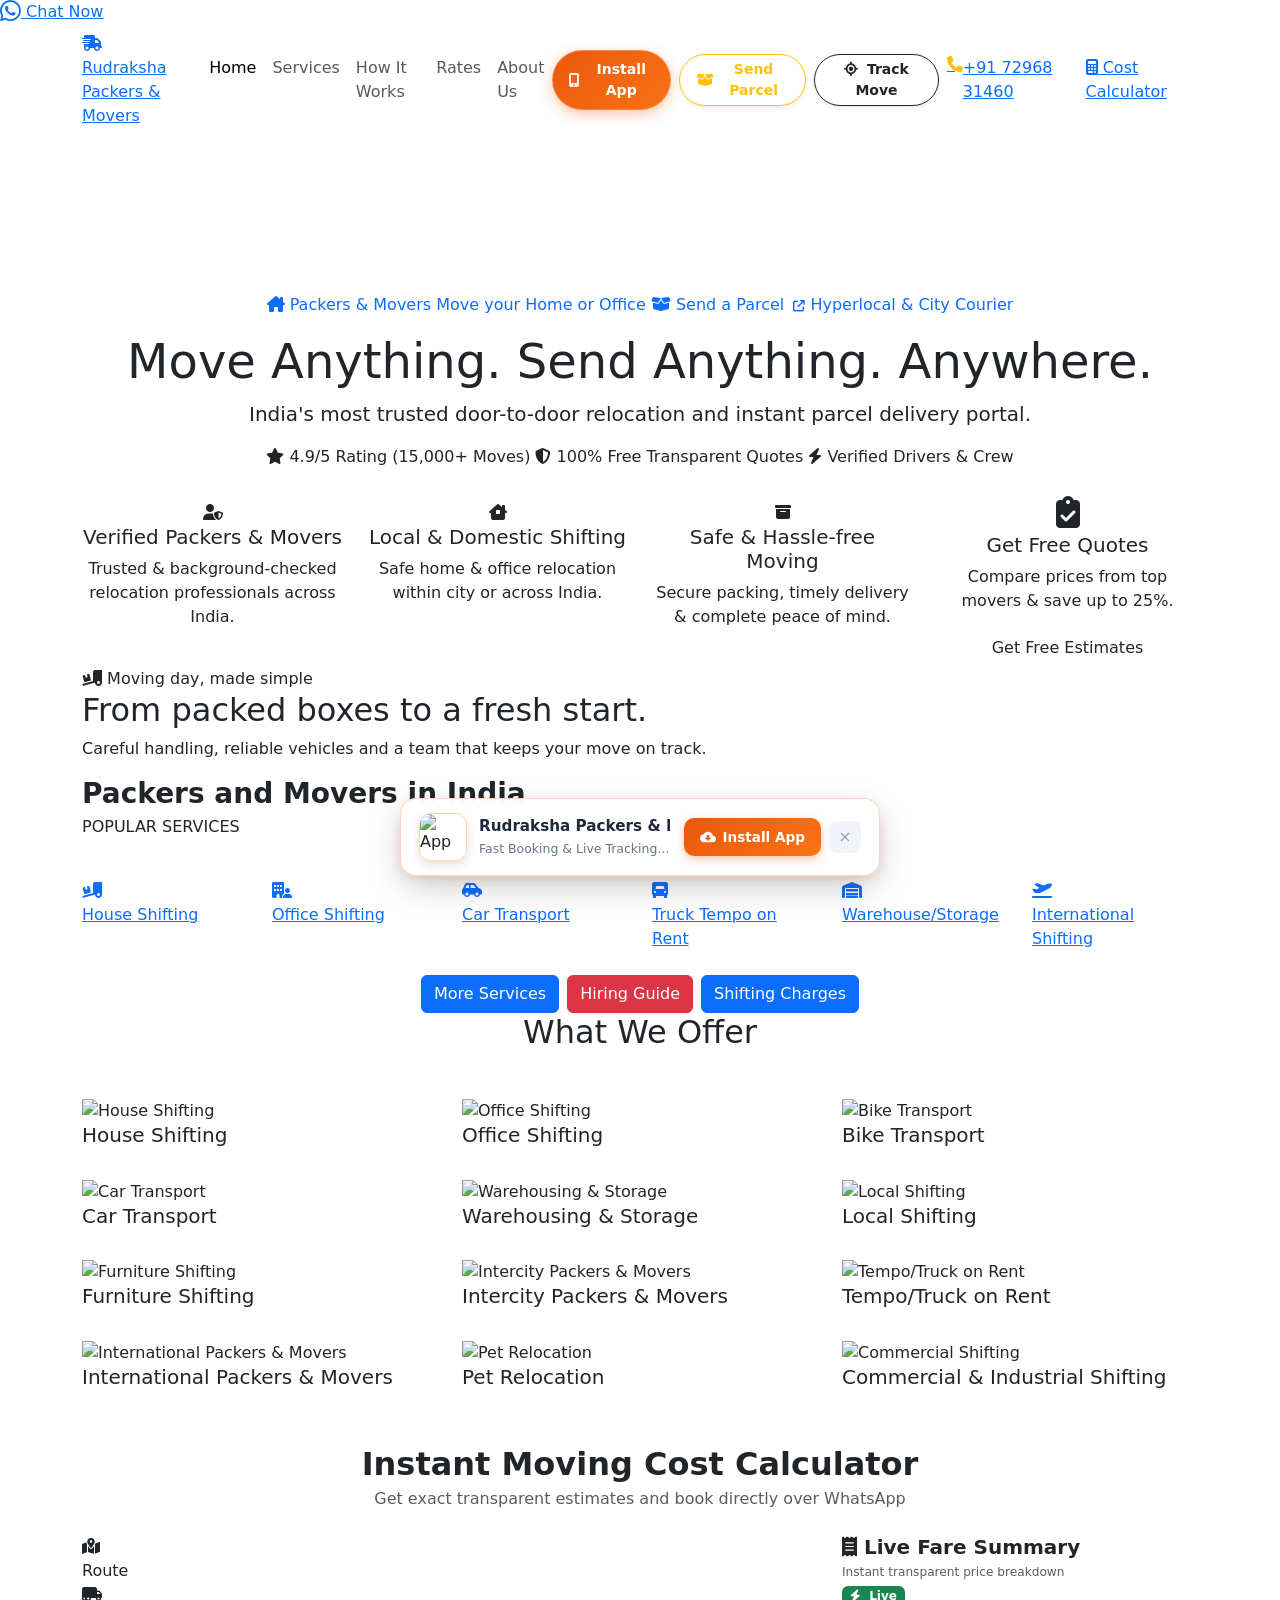
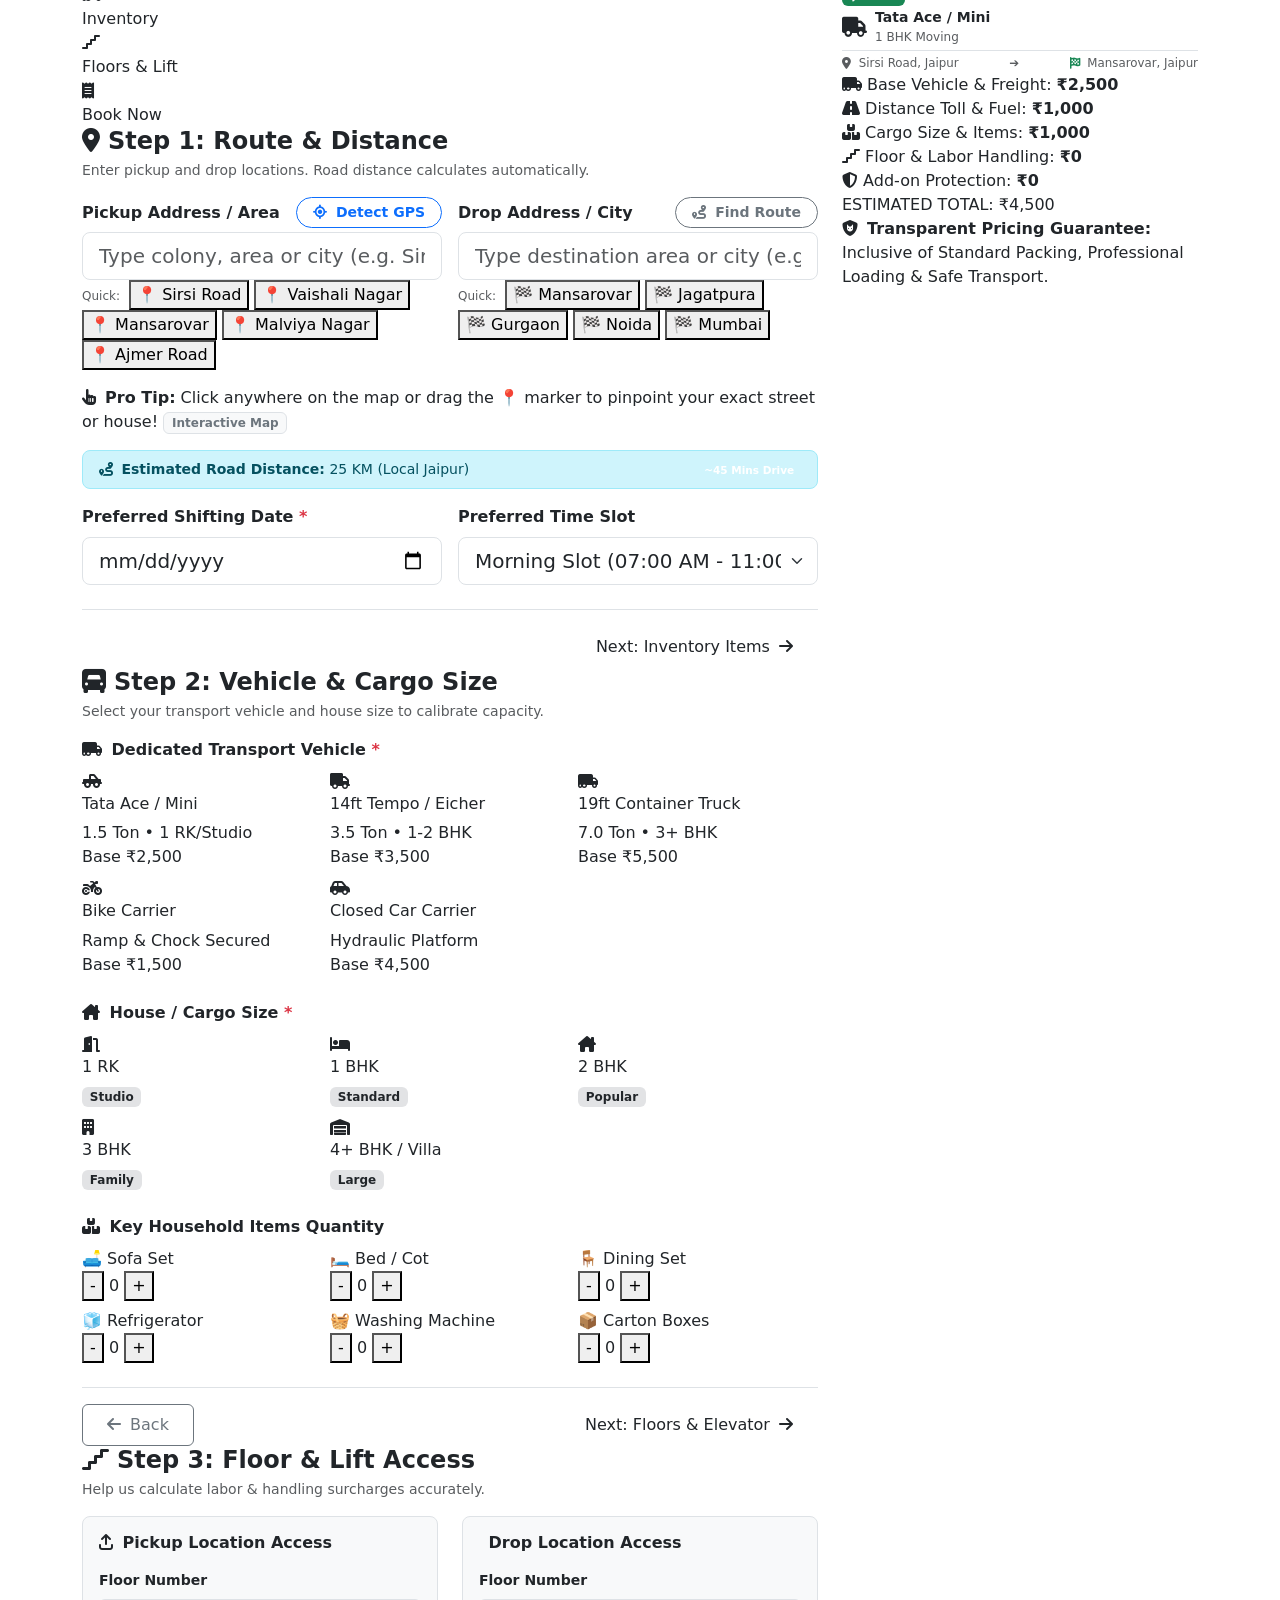
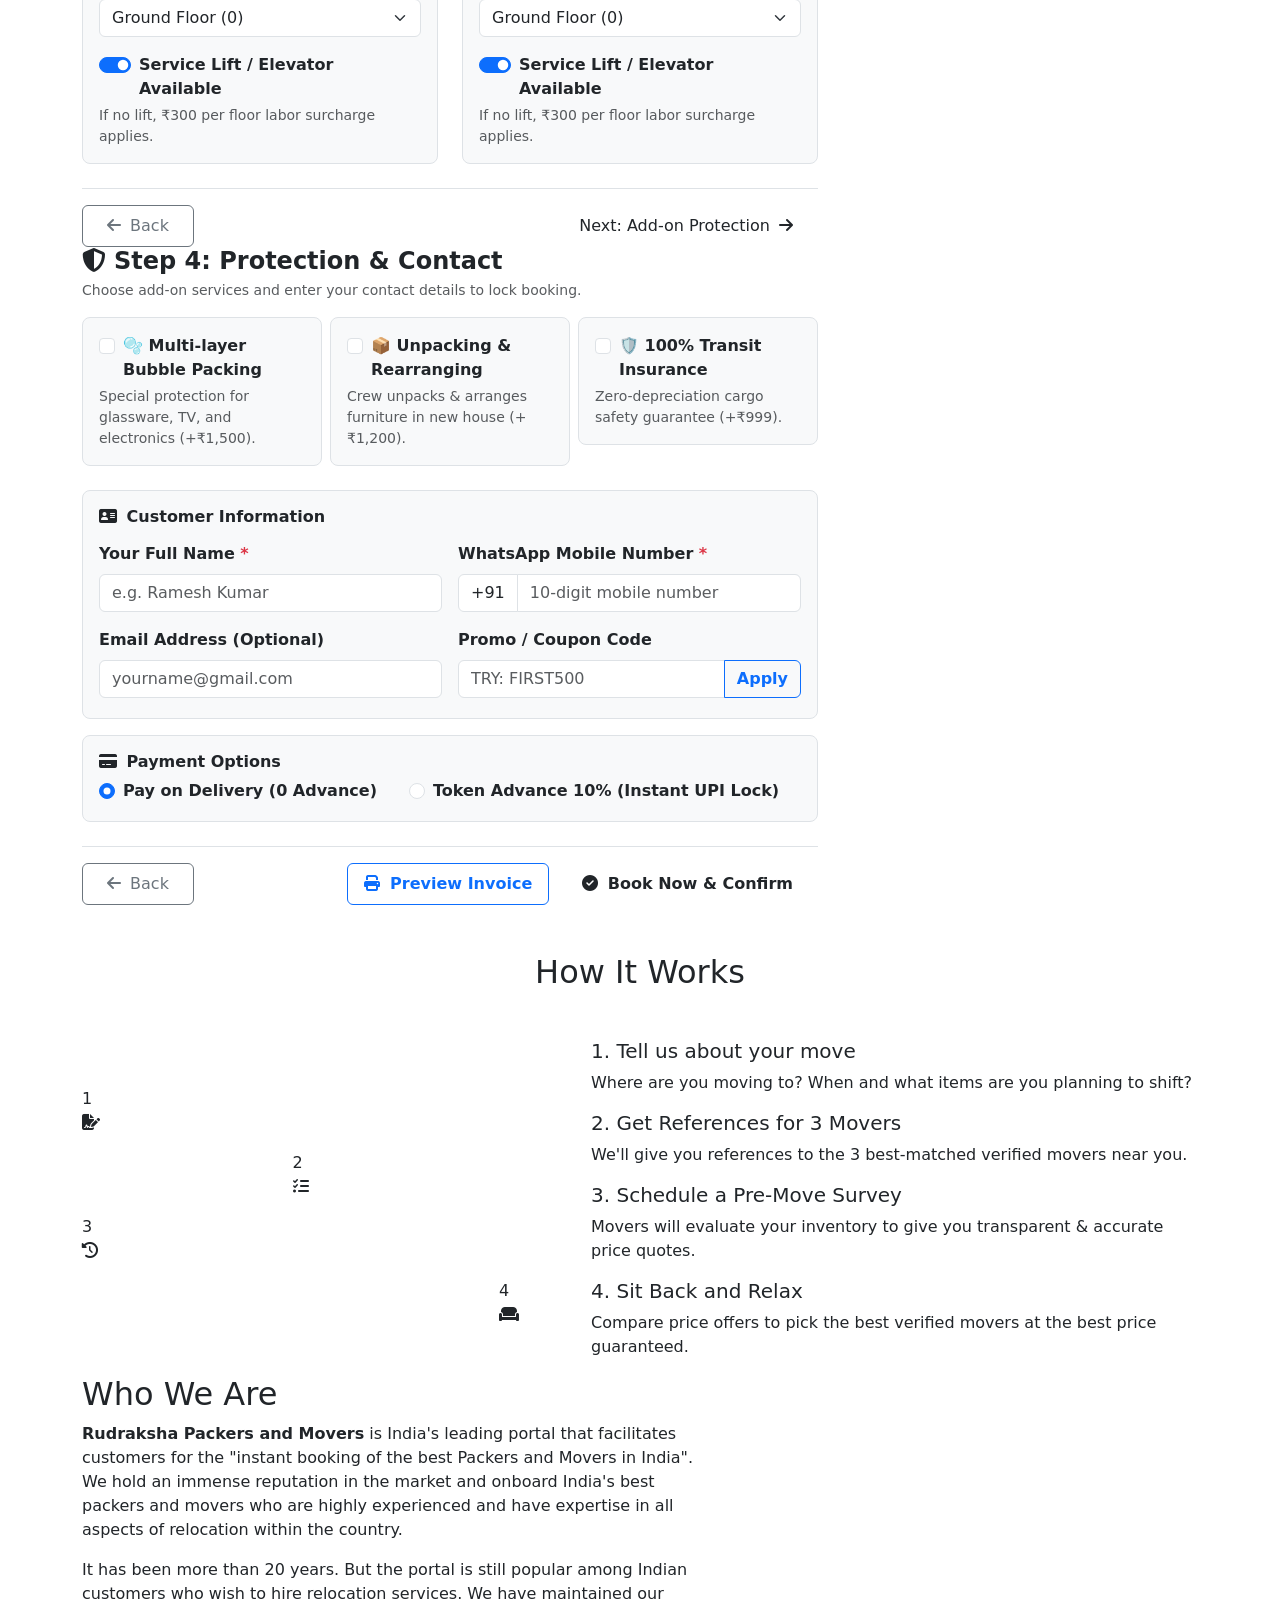
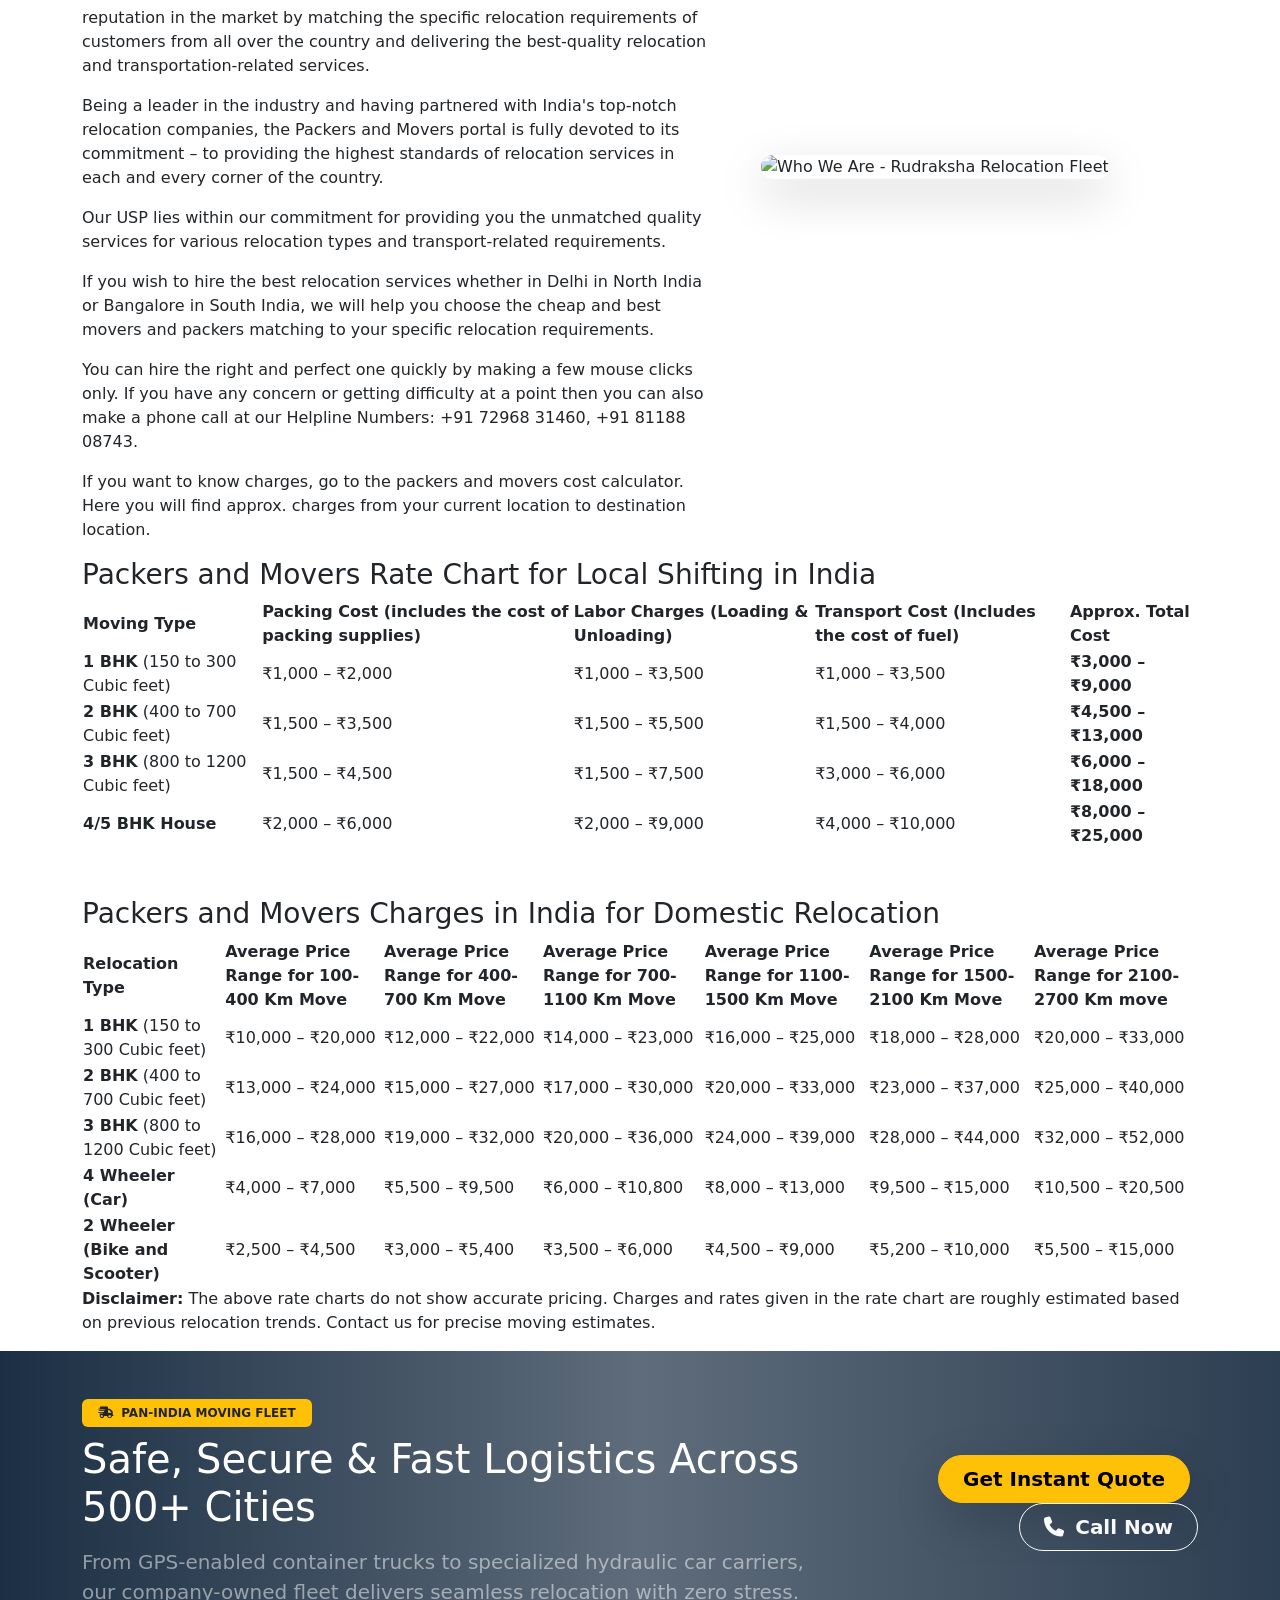
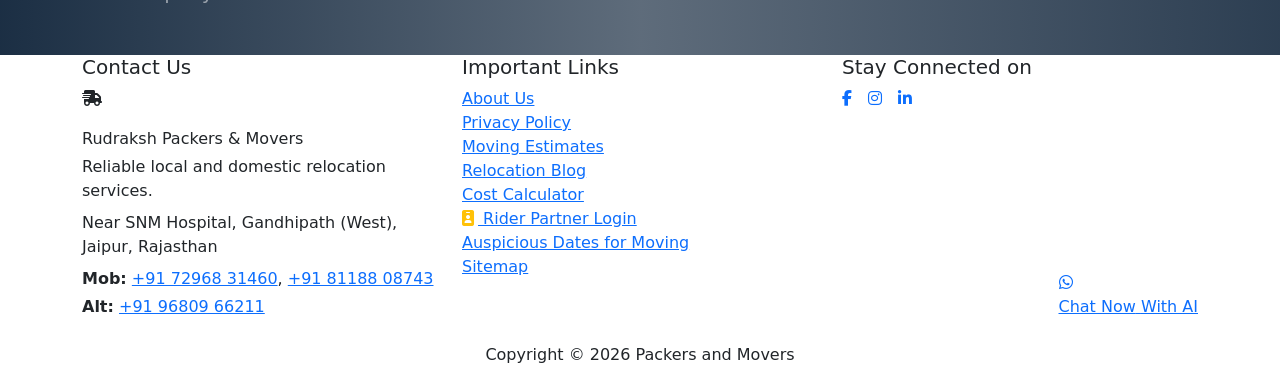
==== Frontend/index.html @ b2ea1e42 "feat(pwa): add customer & admin mobile app PWA support with live sync" ====
<!DOCTYPE html>
<html lang="en">
<head>
  <meta charset="UTF-8">
  <meta name="viewport" content="width=device-width, initial-scale=1.0">
  <title>Rudraksha Packers and Movers | India's Relocation Portal</title>

  <!-- Favicon & PWA App Icons -->
  <link rel="icon" type="image/png" href="favicon.png">
  <link rel="shortcut icon" type="image/x-icon" href="favicon.ico">
  <link rel="apple-touch-icon" href="favicon.png">
  <link rel="manifest" href="manifest.json">
  <meta name="theme-color" content="#ea580c">
  <meta name="apple-mobile-web-app-capable" content="yes">
  <meta name="apple-mobile-web-app-status-bar-style" content="black-translucent">
  <meta name="apple-mobile-web-app-title" content="Rudraksha Movers">
  <meta name="mobile-web-app-capable" content="yes">

  <!-- Google Fonts -->
  <link rel="preconnect" href="https://fonts.googleapis.com">
  <link rel="preconnect" href="https://fonts.gstatic.com" crossorigin>
  <link href="https://fonts.googleapis.com/css2?family=Outfit:wght@300;400;500;600;700;800&display=swap" rel="stylesheet">

  <!-- Bootstrap 5 CSS -->
  <link href="https://cdn.jsdelivr.net/npm/bootstrap@5.3.2/dist/css/bootstrap.min.css" rel="stylesheet">

  <!-- FontAwesome Icons -->
  <link rel="stylesheet" href="https://cdnjs.cloudflare.com/ajax/libs/font-awesome/6.4.2/css/all.min.css">

  <!-- Master Stylesheet & PWA Styles -->
  <link rel="stylesheet" href="style.css">
  <link rel="stylesheet" href="parcel.css">
  <link rel="stylesheet" href="pwa-install.css">

  <!-- Leaflet CSS & JS (Free OpenStreetMap & Route Engine) -->
  <link rel="stylesheet" href="https://unpkg.com/leaflet@1.9.4/dist/leaflet.css" integrity="sha256-p4NxAoJBhIIN+hmNHrzRCf9tD/miZyoHS5obTRR9BMY=" crossorigin="" />
  <script src="https://unpkg.com/leaflet@1.9.4/dist/leaflet.js" integrity="sha256-20nQCchB9co0qIjJZRGuk2/Z9VM+kNiyxNV1lvTlZBo=" crossorigin=""></script>
</head>
<body>

  <!-- Floating WhatsApp "Chat Now" Button -->
  <a href="https://wa.me/917296831460?text=Hi%20Rudraksh%20Packers,%20I%20want%20to%20get%20a%20free%20moving%20quote." target="_blank" class="floating-whatsapp-btn">
    <i class="fa-brands fa-whatsapp fa-xl"></i> Chat Now
  </a>

  <!-- Ultra-Stylish Modern Glassmorphism Navbar -->
  <nav class="navbar navbar-expand-lg main-navbar sticky-top">
    <div class="container">
      
      <!-- Brand Logo (Far Left) -->
      <a class="brand-logo-container" href="index.html">
        <div class="brand-logo-icon">
          <i class="fa-solid fa-truck-fast"></i>
        </div>
        <div>
          <div class="brand-title-text">Rudraksha</div>
          <span class="brand-subtitle-text">Packers & Movers</span>
        </div>
      </a>

      <!-- Mobile Hamburger Toggle -->
      <button class="navbar-toggler border-0 shadow-none" type="button" data-bs-toggle="collapse" data-bs-target="#navbarContent">
        <span class="navbar-toggler-icon"></span>
      </button>

      <!-- Streamlined Nav Items & Right Actions -->
      <div class="collapse navbar-collapse" id="navbarContent">
        <ul class="navbar-nav mx-auto mb-2 mb-lg-0">
          <li class="nav-item"><a class="nav-link nav-link-custom active" href="#hero">Home</a></li>
          <li class="nav-item"><a class="nav-link nav-link-custom" href="#popular-services">Services</a></li>
          <li class="nav-item"><a class="nav-link nav-link-custom" href="#how-it-works">How It Works</a></li>
          <li class="nav-item"><a class="nav-link nav-link-custom" href="#rate-charts">Rates</a></li>
          <li class="nav-item"><a class="nav-link nav-link-custom" href="#who-we-are">About Us</a></li>
        </ul>

        <!-- Right Action Items -->
        <div class="d-flex align-items-center gap-2">
          <button type="button" id="btnInstallAppNav" class="pwa-nav-install-btn pwa-install-trigger" title="Install App on Phone / PC">
            <i class="fa-solid fa-mobile-screen-button"></i> <span>Install App</span>
          </button>
          <a href="parcel.html" target="_blank" class="btn btn-sm btn-outline-warning fw-bold rounded-pill px-3 shadow-sm d-inline-flex align-items-center gap-1" title="Send a Parcel (Opens in new tab)">
            <i class="fa-solid fa-box-open"></i> <span>Send Parcel</span>
          </a>
          <a href="track.html" class="btn btn-sm btn-outline-dark fw-semibold rounded-pill px-3 shadow-sm">
            <i class="fa-solid fa-location-crosshairs text-primary-custom me-1"></i> Track Move
          </a>
          <a href="tel:+917296831460" class="nav-phone-link d-none d-xl-inline-flex">
            <i class="fa-solid fa-phone text-warning"></i> +91 72968 31460
          </a>
          <a href="#calculator" class="btn-calc-nav">
            <i class="fa-solid fa-calculator"></i> Cost Calculator
          </a>
        </div>
      </div>

    </div>
  </nav>

  <!-- 1. HERO SECTION (India's Relocation Portal) -->
  <section class="portal-hero" id="hero">
    <video class="hero-background-video" autoplay muted loop playsinline webkit-playsinline preload="auto" poster="rudraksha_truck_hero.jpg">
      <source src="hero-background-clip.mp4" type="video/mp4">
    </video>
    <div class="container text-center">
      <!-- 0. HERO SERVICE SWITCHER (Packers & Movers vs Send a Parcel in New Tab) -->
      <div class="d-flex justify-content-center mb-3">
        <div class="hero-service-switcher">
          <a href="#calculator" class="service-tab-btn active" id="tabPackers" style="text-decoration: none;">
            <span class="tab-title"><i class="fa-solid fa-house-chimney"></i> Packers &amp; Movers</span>
            <span class="tab-sub">Move your Home or Office</span>
          </a>
          <a href="parcel.html" target="_blank" class="service-tab-btn" id="tabParcel" style="text-decoration: none;" title="Open on-demand parcel delivery in a new window">
            <span class="tab-title"><i class="fa-solid fa-box-open"></i> Send a Parcel <i class="fa-solid fa-arrow-up-right-from-square ms-1" style="font-size: 0.72rem;"></i></span>
            <span class="tab-sub">Hyperlocal &amp; City Courier</span>
          </a>
        </div>
      </div>

      <h1 class="display-5 fw-extrabold" id="heroMainTitle"><span class="hero-highlight-gradient">Move Anything.</span> Send Anything. Anywhere.</h1>
      <p class="lead" id="heroMainSub">India's most trusted door-to-door relocation and instant parcel delivery portal.</p>

      <!-- Trust Badges Bar -->
      <div class="hero-trust-bar">
        <span class="hero-trust-pill"><i class="fa-solid fa-star"></i> 4.9/5 Rating (15,000+ Moves)</span>
        <span class="hero-trust-pill"><i class="fa-solid fa-shield-halved"></i> 100% Free Transparent Quotes</span>
        <span class="hero-trust-pill"><i class="fa-solid fa-bolt"></i> Verified Drivers &amp; Crew</span>
      </div>

      <!-- 4 Feature Cards Grid -->
      <div class="row g-4 mt-2">
        <div class="col-md-3">
          <div class="hero-feature-card">
            <div class="hero-feature-icon">
              <i class="fa-solid fa-user-shield"></i>
            </div>
            <h5>Verified Packers & Movers</h5>
            <p>Trusted & background-checked relocation professionals across India.</p>
          </div>
        </div>

        <div class="col-md-3">
          <div class="hero-feature-card">
            <div class="hero-feature-icon">
              <i class="fa-solid fa-house-chimney-window"></i>
            </div>
            <h5>Local & Domestic Shifting</h5>
            <p>Safe home & office relocation within city or across India.</p>
          </div>
        </div>

        <div class="col-md-3">
          <div class="hero-feature-card">
            <div class="hero-feature-icon">
              <i class="fa-solid fa-box-archive"></i>
            </div>
            <h5>Safe & Hassle-free Moving</h5>
            <p>Secure packing, timely delivery & complete peace of mind.</p>
          </div>
        </div>

        <div class="col-md-3">
          <div class="hero-cta-card">
            <div class="mb-2">
              <i class="fa-solid fa-clipboard-check fa-2xl"></i>
            </div>
            <h5>Get Free Quotes</h5>
            <p>Compare prices from top movers & save up to 25%.</p>
            <a href="#calculator" class="btn btn-get-quotes">Get Free Estimates</a>
          </div>
        </div>
      </div>

    </div>
  </section>

  <!-- Relocation Visual Showcase (Original Luggage Loading Background) -->
  <section class="relocation-showcase" aria-label="Relocation services in action">
    <div class="container">
      <div class="showcase-frame">
        <div class="showcase-overlay">
          <span class="showcase-kicker"><i class="fa-solid fa-truck-ramp-box"></i> Moving day, made simple</span>
          <h2>From packed boxes to a fresh start.</h2>
          <p>Careful handling, reliable vehicles and a team that keeps your move on track.</p>
        </div>
      </div>
    </div>
  </section>

  <!-- 2. POPULAR SERVICES SECTION -->
  <section class="popular-services-section" id="popular-services">
    <div class="container">
      <h3 class="fw-bold mb-1">Packers and Movers in India</h3>
      <div class="section-subtitle-tag">POPULAR SERVICES</div>

      <!-- Icon Strip -->
      <div class="row g-4 justify-content-center my-3">
        <div class="col-4 col-sm-4 col-md-2">
          <a href="#calculator" class="popular-icon-item" onclick="setServiceCategory('House Shifting')">
            <div class="popular-icon-box"><i class="fa-solid fa-truck-ramp-box"></i></div>
            <span>House Shifting</span>
          </a>
        </div>

        <div class="col-4 col-sm-4 col-md-2">
          <a href="#calculator" class="popular-icon-item" onclick="setServiceCategory('Office Shifting')">
            <div class="popular-icon-box"><i class="fa-solid fa-building-user"></i></div>
            <span>Office Shifting</span>
          </a>
        </div>

        <div class="col-4 col-sm-4 col-md-2">
          <a href="#calculator" class="popular-icon-item" onclick="setServiceCategory('Car Transport')">
            <div class="popular-icon-box"><i class="fa-solid fa-car-side"></i></div>
            <span>Car Transport</span>
          </a>
        </div>

        <div class="col-4 col-sm-4 col-md-2">
          <a href="#calculator" class="popular-icon-item" onclick="setServiceCategory('Truck Tempo on Rent')">
            <div class="popular-icon-box"><i class="fa-solid fa-truck-front"></i></div>
            <span>Truck Tempo on Rent</span>
          </a>
        </div>

        <div class="col-4 col-sm-4 col-md-2">
          <a href="#calculator" class="popular-icon-item" onclick="setServiceCategory('Warehouse/Storage')">
            <div class="popular-icon-box"><i class="fa-solid fa-warehouse"></i></div>
            <span>Warehouse/Storage</span>
          </a>
        </div>

        <div class="col-4 col-sm-4 col-md-2">
          <a href="#calculator" class="popular-icon-item" onclick="setServiceCategory('International Shifting')">
            <div class="popular-icon-box"><i class="fa-solid fa-plane-departure"></i></div>
            <span>International Shifting</span>
          </a>
        </div>
      </div>

      <!-- Action Pill Buttons Row -->
      <div class="d-flex justify-content-center flex-wrap gap-2 mt-4">
        <a href="#what-we-offer" class="btn btn-primary service-pill-btn">More Services</a>
        <a href="#how-it-works" class="btn btn-danger service-pill-btn">Hiring Guide</a>
        <a href="#rate-charts" class="btn btn-primary service-pill-btn">Shifting Charges</a>
      </div>

    </div>
  </section>

  <!-- 3. WHAT WE OFFER GRID SECTION -->
  <section class="what-we-offer-section" id="what-we-offer">
    <div class="container">
      <div class="text-center mb-5">
        <h2 class="section-header-underline">What We Offer</h2>
      </div>

      <div class="row g-4">
        <!-- Card 1 -->
        <div class="col-12 col-md-6 col-lg-4">
          <div class="offer-card" onclick="scrollToCalculatorWithService('House Shifting')">
            <img src="https://images.unsplash.com/photo-1600585154340-be6161a56a0c?auto=format&fit=crop&w=600&q=80" alt="House Shifting" class="offer-card-bg">
            <div class="offer-card-overlay">
              <h5 class="offer-card-title">House Shifting</h5>
            </div>
          </div>
        </div>

        <!-- Card 2 -->
        <div class="col-12 col-md-6 col-lg-4">
          <div class="offer-card" onclick="scrollToCalculatorWithService('Office Shifting')">
            <img src="https://images.unsplash.com/photo-1497366216548-37526070297c?auto=format&fit=crop&w=600&q=80" alt="Office Shifting" class="offer-card-bg">
            <div class="offer-card-overlay">
              <h5 class="offer-card-title">Office Shifting</h5>
            </div>
          </div>
        </div>

        <!-- Card 3 -->
        <div class="col-12 col-md-6 col-lg-4">
          <div class="offer-card" onclick="scrollToCalculatorWithService('Bike Transport')">
            <img src="https://images.unsplash.com/photo-1558981806-ec527fa84c39?auto=format&fit=crop&w=600&q=80" alt="Bike Transport" class="offer-card-bg">
            <div class="offer-card-overlay">
              <h5 class="offer-card-title">Bike Transport</h5>
            </div>
          </div>
        </div>

        <!-- Card 4 -->
        <div class="col-12 col-md-6 col-lg-4">
          <div class="offer-card" onclick="scrollToCalculatorWithService('Car Transport')">
            <img src="https://images.unsplash.com/photo-1549399542-7e3f8b79c341?auto=format&fit=crop&w=600&q=80" alt="Car Transport" class="offer-card-bg">
            <div class="offer-card-overlay">
              <h5 class="offer-card-title">Car Transport</h5>
            </div>
          </div>
        </div>

        <!-- Card 5 -->
        <div class="col-12 col-md-6 col-lg-4">
          <div class="offer-card" onclick="scrollToCalculatorWithService('Warehousing & Storage')">
            <img src="https://images.unsplash.com/photo-1586528116311-ad8dd3c8310d?auto=format&fit=crop&w=600&q=80" alt="Warehousing & Storage" class="offer-card-bg">
            <div class="offer-card-overlay">
              <h5 class="offer-card-title">Warehousing & Storage</h5>
            </div>
          </div>
        </div>

        <!-- Card 6 -->
        <div class="col-12 col-md-6 col-lg-4">
          <div class="offer-card" onclick="scrollToCalculatorWithService('Local Shifting')">
            <img src="https://images.unsplash.com/photo-1580674684081-7617fbf3d745?auto=format&fit=crop&w=600&q=80" alt="Local Shifting" class="offer-card-bg">
            <div class="offer-card-overlay">
              <h5 class="offer-card-title">Local Shifting</h5>
            </div>
          </div>
        </div>

        <!-- Card 7 -->
        <div class="col-12 col-md-6 col-lg-4">
          <div class="offer-card" onclick="scrollToCalculatorWithService('Furniture Shifting')">
            <img src="https://images.unsplash.com/photo-1555041469-a586c61ea9bc?auto=format&fit=crop&w=600&q=80" alt="Furniture Shifting" class="offer-card-bg">
            <div class="offer-card-overlay">
              <h5 class="offer-card-title">Furniture Shifting</h5>
            </div>
          </div>
        </div>

        <!-- Card 8 -->
        <div class="col-12 col-md-6 col-lg-4">
          <div class="offer-card" onclick="scrollToCalculatorWithService('Intercity Packers & Movers')">
            <img src="https://images.unsplash.com/photo-1601584115197-04ecc0da31d7?auto=format&fit=crop&w=600&q=80" alt="Intercity Packers & Movers" class="offer-card-bg">
            <div class="offer-card-overlay">
              <h5 class="offer-card-title">Intercity Packers & Movers</h5>
            </div>
          </div>
        </div>

        <!-- Card 9 -->
        <div class="col-12 col-md-6 col-lg-4">
          <div class="offer-card" onclick="scrollToCalculatorWithService('Tempo/Truck on Rent')">
            <img src="https://images.unsplash.com/photo-1519003722824-194d4455a60c?auto=format&fit=crop&w=600&q=80" alt="Tempo/Truck on Rent" class="offer-card-bg">
            <div class="offer-card-overlay">
              <h5 class="offer-card-title">Tempo/Truck on Rent</h5>
            </div>
          </div>
        </div>

        <!-- Card 10 -->
        <div class="col-12 col-md-6 col-lg-4">
          <div class="offer-card" onclick="scrollToCalculatorWithService('International Packers & Movers')">
            <img src="https://images.unsplash.com/photo-1542296332-2e4473faf563?auto=format&fit=crop&w=600&q=80" alt="International Packers & Movers" class="offer-card-bg">
            <div class="offer-card-overlay">
              <h5 class="offer-card-title">International Packers & Movers</h5>
            </div>
          </div>
        </div>

        <!-- Card 11 -->
        <div class="col-12 col-md-6 col-lg-4">
          <div class="offer-card" onclick="scrollToCalculatorWithService('Pet Relocation')">
            <img src="https://images.unsplash.com/photo-1543466835-00a7907e9de1?auto=format&fit=crop&w=600&q=80" alt="Pet Relocation" class="offer-card-bg">
            <div class="offer-card-overlay">
              <h5 class="offer-card-title">Pet Relocation</h5>
            </div>
          </div>
        </div>

        <!-- Card 12 -->
        <div class="col-12 col-md-6 col-lg-4">
          <div class="offer-card" onclick="scrollToCalculatorWithService('Commercial & Industrial Shifting')">
            <img src="https://images.unsplash.com/photo-1586528116493-a029325540fa?auto=format&fit=crop&w=600&q=80" alt="Commercial Shifting" class="offer-card-bg">
            <div class="offer-card-overlay">
              <h5 class="offer-card-title">Commercial & Industrial Shifting</h5>
            </div>
          </div>
        </div>

      </div>

    </div>
  </section>

  <!-- 4. COST CALCULATOR & MULTI-STEP BOOKING WIZARD (PACKERS & MOVERS FLOW) -->
  <div id="packers-flow-container">
    <section class="py-5" id="calculator">
      <div class="container">
        <div class="text-center mb-4">
          <h2 class="fw-bold text-secondary-custom mb-1">Instant Moving Cost Calculator</h2>
          <p class="text-muted">Get exact transparent estimates and book directly over WhatsApp</p>
        </div>

        <div class="row g-4">
          <!-- Left Column: Multi-Step Booking Wizard -->
          <div class="col-lg-8">
            
            <!-- Stepper Progress Tracker -->
            <!-- Stepper Progress Tracker (4 Sequential Steps with Validation) -->
            <div class="stepper-wrapper">
              <div class="stepper-progress-bar" id="stepperProgressBar" style="width: 0%;"></div>
              <div class="step-node active" data-step="1" onclick="validateAndGoStep(1)" style="cursor: pointer;" title="Step 1: Route & Distance">
                <div class="circle"><i class="fa-solid fa-map-location-dot"></i></div>
                <div class="label">Route</div>
              </div>
              <div class="step-node" data-step="2" onclick="validateAndGoStep(2)" style="cursor: pointer;" title="Step 2: Vehicle & Inventory">
                <div class="circle"><i class="fa-solid fa-truck-moving"></i></div>
                <div class="label">Inventory</div>
              </div>
              <div class="step-node" data-step="3" onclick="validateAndGoStep(3)" style="cursor: pointer;" title="Step 3: Floors & Lift">
                <div class="circle"><i class="fa-solid fa-stairs"></i></div>
                <div class="label">Floors &amp; Lift</div>
              </div>
              <div class="step-node" data-step="4" onclick="validateAndGoStep(4)" style="cursor: pointer;" title="Step 4: Review & Book">
                <div class="circle"><i class="fa-solid fa-receipt"></i></div>
                <div class="label">Book Now</div>
              </div>
            </div>

            <!-- Wizard Card Form -->
            <div class="custom-card">
              <form id="bookingWizardForm" onsubmit="event.preventDefault();">

                <!-- STEP 1: Locations & Schedule -->
                <div class="wizard-step-content active" id="step1">
                  <div class="d-flex justify-content-between align-items-center mb-3">
                    <div>
                      <h4 class="fw-bold mb-1 text-secondary-custom"><i class="fa-solid fa-location-dot text-primary-custom me-2"></i>Step 1: Route & Distance</h4>
                      <p class="text-muted small mb-0">Enter pickup and drop locations. Road distance calculates automatically.</p>
                    </div>
                  </div>

                  <div class="row g-3">
                    <!-- Pickup Input with Autocomplete & Chips -->
                    <div class="col-md-6">
                      <div class="d-flex justify-content-between align-items-center mb-1">
                        <label class="form-label fw-semibold mb-0">Pickup Address / Area</label>
                        <button type="button" class="btn btn-sm btn-outline-primary rounded-pill px-3 fw-semibold shadow-xs" id="btnUsePreciseLocation" onclick="useCurrentLocation()">
                          <i class="fa-solid fa-location-crosshairs me-1"></i> Detect GPS
                        </button>
                      </div>
                      <div class="location-input-wrap">
                        <input type="text" class="form-control form-control-lg" id="pickupCity" placeholder="Type colony, area or city (e.g. Sirsi Road, Jaipur)" autocomplete="off" required>
                        <div class="autocomplete-dropdown" id="pickupSuggestions"></div>
                      </div>
                      <!-- Quick Local Chips -->
                      <div class="quick-location-chips">
                        <span class="small text-muted align-self-center me-1" style="font-size: 0.75rem;">Quick:</span>
                        <button type="button" class="chip-btn" onclick="selectQuickArea('pickup', 'Sirsi Road, Jaipur')">📍 Sirsi Road</button>
                        <button type="button" class="chip-btn" onclick="selectQuickArea('pickup', 'Vaishali Nagar, Jaipur')">📍 Vaishali Nagar</button>
                        <button type="button" class="chip-btn" onclick="selectQuickArea('pickup', 'Mansarovar, Jaipur')">📍 Mansarovar</button>
                        <button type="button" class="chip-btn" onclick="selectQuickArea('pickup', 'Malviya Nagar, Jaipur')">📍 Malviya Nagar</button>
                        <button type="button" class="chip-btn" onclick="selectQuickArea('pickup', 'Ajmer Road, Jaipur')">📍 Ajmer Road</button>
                      </div>
                    </div>

                    <!-- Drop Input with Autocomplete & Chips -->
                    <div class="col-md-6">
                      <div class="d-flex justify-content-between align-items-center mb-1">
                        <label class="form-label fw-semibold mb-0">Drop Address / City</label>
                        <button type="button" class="btn btn-sm btn-outline-secondary rounded-pill px-3 fw-semibold shadow-xs" onclick="calculateOSRMRoute()">
                          <i class="fa-solid fa-route text-primary-custom me-1"></i> Find Route
                        </button>
                      </div>
                      <div class="location-input-wrap">
                        <input type="text" class="form-control form-control-lg" id="dropCity" placeholder="Type destination area or city (e.g. Noida, Delhi NCR)" autocomplete="off" required>
                        <div class="autocomplete-dropdown" id="dropSuggestions"></div>
                      </div>
                      <!-- Quick Drop Chips -->
                      <div class="quick-location-chips">
                        <span class="small text-muted align-self-center me-1" style="font-size: 0.75rem;">Quick:</span>
                        <button type="button" class="chip-btn" onclick="selectQuickArea('drop', 'Mansarovar, Jaipur')">🏁 Mansarovar</button>
                        <button type="button" class="chip-btn" onclick="selectQuickArea('drop', 'Jagatpura, Jaipur')">🏁 Jagatpura</button>
                        <button type="button" class="chip-btn" onclick="selectQuickArea('drop', 'Gurugram, Delhi NCR')">🏁 Gurgaon</button>
                        <button type="button" class="chip-btn" onclick="selectQuickArea('drop', 'Noida, Delhi NCR')">🏁 Noida</button>
                        <button type="button" class="chip-btn" onclick="selectQuickArea('drop', 'Mumbai, Maharashtra')">🏁 Mumbai</button>
                      </div>
                    </div>

                    <!-- Interactive OpenStreetMap Preview with Click-To-Set Guidance -->
                    <div class="col-12">
                      <div id="routeMap"></div>
                      <div class="map-helper-tip">
                        <span><i class="fa-solid fa-hand-pointer text-primary-custom me-1"></i> <strong>Pro Tip:</strong> Click anywhere on the map or drag the 📍 marker to pinpoint your exact street or house!</span>
                        <span class="badge bg-light text-secondary border">Interactive Map</span>
                      </div>
                    </div>

                    <!-- Distance & Route Stats Alert -->
                    <div class="col-12">
                      <input type="hidden" id="distanceKm" value="25">
                      <div class="alert alert-info py-2 px-3 small rounded-3 d-flex justify-content-between align-items-center mb-0" id="routeStatsAlert">
                        <div>
                          <i class="fa-solid fa-route text-primary-custom me-1"></i> <strong>Estimated Road Distance:</strong> <span id="routeDistanceDisplay">25 KM (Local Jaipur)</span>
                        </div>
                        <span class="badge bg-primary-custom text-white" id="routeTimeDisplay">~45 Mins Drive</span>
                      </div>
                    </div>

                    <!-- Moving Schedule Date & Time Slot -->
                    <div class="col-md-6">
                      <label class="form-label fw-semibold">Preferred Shifting Date <span class="text-danger">*</span></label>
                      <input type="date" class="form-control form-control-lg" id="shiftingDate" required>
                    </div>

                    <div class="col-md-6">
                      <label class="form-label fw-semibold">Preferred Time Slot</label>
                      <select class="form-select form-select-lg" id="shiftingTimeSlot">
                        <option value="morning" selected>Morning Slot (07:00 AM - 11:00 AM) - Best for Traffic</option>
                        <option value="afternoon">Afternoon Slot (12:00 PM - 04:00 PM)</option>
                        <option value="evening">Evening Slot (05:00 PM - 09:00 PM)</option>
                      </select>
                    </div>
                  </div>

                  <!-- Step 1 Navigation Buttons -->
                  <div class="d-flex justify-content-end mt-4 pt-3 border-top">
                    <button type="button" class="btn btn-primary-custom px-4 py-2" onclick="validateAndGoStep(2)">
                      Next: Inventory Items <i class="fa-solid fa-arrow-right ms-1"></i>
                    </button>
                  </div>
                </div>

                <!-- STEP 2: Inventory & Vehicles -->
                <div class="wizard-step-content" id="step2">
                  <div class="d-flex justify-content-between align-items-center mb-3">
                    <div>
                      <h4 class="fw-bold mb-1 text-secondary-custom"><i class="fa-solid fa-truck-front text-primary-custom me-2"></i>Step 2: Vehicle & Cargo Size</h4>
                      <p class="text-muted small mb-0">Select your transport vehicle and house size to calibrate capacity.</p>
                    </div>
                  </div>

                  <!-- 1. Vehicle Selection Cards -->
                  <div class="mb-4">
                    <label class="form-label fw-semibold text-secondary-custom mb-2">
                      <i class="fa-solid fa-truck-moving text-primary-custom me-1"></i> Dedicated Transport Vehicle <span class="text-danger">*</span>
                    </label>
                    <div class="row g-2" id="vehicleSelectionGrid">
                      <div class="col-6 col-md-4 col-lg-2.4">
                        <div class="vehicle-select-card active" data-vehicle="mini_truck" onclick="selectVehicleType('mini_truck')">
                          <div class="vehicle-icon-wrap"><i class="fa-solid fa-truck-pickup"></i></div>
                          <h6 class="vehicle-name">Tata Ace / Mini</h6>
                          <span class="vehicle-cap">1.5 Ton • 1 RK/Studio</span>
                          <div class="vehicle-price-tag">Base ₹2,500</div>
                        </div>
                      </div>
                      <div class="col-6 col-md-4 col-lg-2.4">
                        <div class="vehicle-select-card" data-vehicle="tempo_14ft" onclick="selectVehicleType('tempo_14ft')">
                          <div class="vehicle-icon-wrap"><i class="fa-solid fa-truck"></i></div>
                          <h6 class="vehicle-name">14ft Tempo / Eicher</h6>
                          <span class="vehicle-cap">3.5 Ton • 1-2 BHK</span>
                          <div class="vehicle-price-tag">Base ₹3,500</div>
                        </div>
                      </div>
                      <div class="col-6 col-md-4 col-lg-2.4">
                        <div class="vehicle-select-card" data-vehicle="truck_19ft" onclick="selectVehicleType('truck_19ft')">
                          <div class="vehicle-icon-wrap"><i class="fa-solid fa-truck-moving"></i></div>
                          <h6 class="vehicle-name">19ft Container Truck</h6>
                          <span class="vehicle-cap">7.0 Ton • 3+ BHK</span>
                          <div class="vehicle-price-tag">Base ₹5,500</div>
                        </div>
                      </div>
                      <div class="col-6 col-md-4 col-lg-2.4">
                        <div class="vehicle-select-card" data-vehicle="bike" onclick="selectVehicleType('bike')">
                          <div class="vehicle-icon-wrap"><i class="fa-solid fa-motorcycle"></i></div>
                          <h6 class="vehicle-name">Bike Carrier</h6>
                          <span class="vehicle-cap">Ramp & Chock Secured</span>
                          <div class="vehicle-price-tag">Base ₹1,500</div>
                        </div>
                      </div>
                      <div class="col-6 col-md-4 col-lg-2.4">
                        <div class="vehicle-select-card" data-vehicle="car" onclick="selectVehicleType('car')">
                          <div class="vehicle-icon-wrap"><i class="fa-solid fa-car-side"></i></div>
                          <h6 class="vehicle-name">Closed Car Carrier</h6>
                          <span class="vehicle-cap">Hydraulic Platform</span>
                          <div class="vehicle-price-tag">Base ₹4,500</div>
                        </div>
                      </div>
                    </div>
                  </div>

                  <!-- 2. House Size Selection Cards -->
                  <div class="mb-4" id="houseSizeSelectionWrap">
                    <label class="form-label fw-semibold text-secondary-custom mb-2">
                      <i class="fa-solid fa-house-chimney text-primary-custom me-1"></i> House / Cargo Size <span class="text-danger">*</span>
                    </label>
                    <div class="row g-2">
                      <div class="col-6 col-md-4 col-lg-2.4">
                        <div class="house-size-card" data-size="1rk" onclick="selectHouseSize('1rk')">
                          <i class="fa-solid fa-door-open"></i>
                          <h6>1 RK</h6>
                          <span class="badge bg-secondary-subtle text-dark">Studio</span>
                        </div>
                      </div>
                      <div class="col-6 col-md-4 col-lg-2.4">
                        <div class="house-size-card" data-size="1bhk" onclick="selectHouseSize('1bhk')">
                          <i class="fa-solid fa-bed"></i>
                          <h6>1 BHK</h6>
                          <span class="badge bg-secondary-subtle text-dark">Standard</span>
                        </div>
                      </div>
                      <div class="col-6 col-md-4 col-lg-2.4">
                        <div class="house-size-card" data-size="2bhk" onclick="selectHouseSize('2bhk')">
                          <i class="fa-solid fa-house-chimney"></i>
                          <h6>2 BHK</h6>
                          <span class="badge bg-secondary-subtle text-dark">Popular</span>
                        </div>
                      </div>
                      <div class="col-6 col-md-4 col-lg-2.4">
                        <div class="house-size-card" data-size="3bhk" onclick="selectHouseSize('3bhk')">
                          <i class="fa-solid fa-building"></i>
                          <h6>3 BHK</h6>
                          <span class="badge bg-secondary-subtle text-dark">Family</span>
                        </div>
                      </div>
                      <div class="col-6 col-md-4 col-lg-2.4">
                        <div class="house-size-card" data-size="villa" onclick="selectHouseSize('villa')">
                          <i class="fa-solid fa-warehouse"></i>
                          <h6>4+ BHK / Villa</h6>
                          <span class="badge bg-secondary-subtle text-dark">Large</span>
                        </div>
                      </div>
                    </div>
                  </div>

                  <!-- 3. Key Item Breakdown Counters -->
                  <div class="mb-3">
                    <label class="form-label fw-semibold text-secondary-custom mb-2">
                      <i class="fa-solid fa-boxes-stacked text-primary-custom me-1"></i> Key Household Items Quantity
                    </label>
                    <div class="row g-2">
                      <div class="col-6 col-md-4">
                        <div class="item-counter-box">
                          <span>🛋️ Sofa Set</span>
                          <div class="counter-ctrl">
                            <button type="button" class="counter-btn" onclick="updateItemCount('sofa', -1)">-</button>
                            <span class="counter-val" id="count-sofa">0</span>
                            <button type="button" class="counter-btn" onclick="updateItemCount('sofa', 1)">+</button>
                          </div>
                        </div>
                      </div>
                      <div class="col-6 col-md-4">
                        <div class="item-counter-box">
                          <span>🛏️ Bed / Cot</span>
                          <div class="counter-ctrl">
                            <button type="button" class="counter-btn" onclick="updateItemCount('bed', -1)">-</button>
                            <span class="counter-val" id="count-bed">0</span>
                            <button type="button" class="counter-btn" onclick="updateItemCount('bed', 1)">+</button>
                          </div>
                        </div>
                      </div>
                      <div class="col-6 col-md-4">
                        <div class="item-counter-box">
                          <span>🪑 Dining Set</span>
                          <div class="counter-ctrl">
                            <button type="button" class="counter-btn" onclick="updateItemCount('dining', -1)">-</button>
                            <span class="counter-val" id="count-dining">0</span>
                            <button type="button" class="counter-btn" onclick="updateItemCount('dining', 1)">+</button>
                          </div>
                        </div>
                      </div>
                      <div class="col-6 col-md-4">
                        <div class="item-counter-box">
                          <span>🧊 Refrigerator</span>
                          <div class="counter-ctrl">
                            <button type="button" class="counter-btn" onclick="updateItemCount('fridge', -1)">-</button>
                            <span class="counter-val" id="count-fridge">0</span>
                            <button type="button" class="counter-btn" onclick="updateItemCount('fridge', 1)">+</button>
                          </div>
                        </div>
                      </div>
                      <div class="col-6 col-md-4">
                        <div class="item-counter-box">
                          <span>🧺 Washing Machine</span>
                          <div class="counter-ctrl">
                            <button type="button" class="counter-btn" onclick="updateItemCount('washing', -1)">-</button>
                            <span class="counter-val" id="count-washing">0</span>
                            <button type="button" class="counter-btn" onclick="updateItemCount('washing', 1)">+</button>
                          </div>
                        </div>
                      </div>
                      <div class="col-6 col-md-4">
                        <div class="item-counter-box">
                          <span>📦 Carton Boxes</span>
                          <div class="counter-ctrl">
                            <button type="button" class="counter-btn" onclick="updateItemCount('boxes', -1)">-</button>
                            <span class="counter-val" id="count-boxes">0</span>
                            <button type="button" class="counter-btn" onclick="updateItemCount('boxes', 1)">+</button>
                          </div>
                        </div>
                      </div>
                    </div>
                  </div>

                  <!-- Step 2 Navigation Buttons -->
                  <div class="d-flex justify-content-between mt-4 pt-3 border-top">
                    <button type="button" class="btn btn-outline-secondary px-4 py-2" onclick="goToStep(1)">
                      <i class="fa-solid fa-arrow-left me-1"></i> Back
                    </button>
                    <button type="button" class="btn btn-primary-custom px-4 py-2" onclick="validateAndGoStep(3)">
                      Next: Floors & Elevator <i class="fa-solid fa-arrow-right ms-1"></i>
                    </button>
                  </div>
                </div>

                <!-- STEP 3: Floors & Elevator -->
                <div class="wizard-step-content" id="step3">
                  <div class="d-flex justify-content-between align-items-center mb-3">
                    <div>
                      <h4 class="fw-bold mb-1 text-secondary-custom"><i class="fa-solid fa-stairs text-primary-custom me-2"></i>Step 3: Floor & Lift Access</h4>
                      <p class="text-muted small mb-0">Help us calculate labor & handling surcharges accurately.</p>
                    </div>
                  </div>

                  <div class="row g-4">
                    <!-- Pickup Floor -->
                    <div class="col-md-6">
                      <div class="p-3 border rounded-3 bg-light">
                        <h6 class="fw-bold text-secondary-custom mb-3"><i class="fa-solid fa-arrow-up-from-bracket text-primary-custom me-1"></i> Pickup Location Access</h6>
                        
                        <div class="mb-3">
                          <label class="form-label small fw-semibold">Floor Number</label>
                          <select class="form-select" id="pickupFloor" onchange="calculatePrice()">
                            <option value="0">Ground Floor (0)</option>
                            <option value="1">1st Floor</option>
                            <option value="2">2nd Floor</option>
                            <option value="3">3rd Floor</option>
                            <option value="4">4th Floor</option>
                            <option value="5">5th Floor or Higher</option>
                          </select>
                        </div>

                        <div class="form-check form-switch">
                          <input class="form-check-input" type="checkbox" id="pickupLift" checked onchange="calculatePrice()">
                          <label class="form-check-label fw-semibold" for="pickupLift">Service Lift / Elevator Available</label>
                        </div>
                        <div class="small text-muted mt-1">If no lift, ₹300 per floor labor surcharge applies.</div>
                      </div>
                    </div>

                    <!-- Drop Floor -->
                    <div class="col-md-6">
                      <div class="p-3 border rounded-3 bg-light">
                        <h6 class="fw-bold text-secondary-custom mb-3"><i class="fa-solid fa-arrow-down-to-bracket text-primary-custom me-1"></i> Drop Location Access</h6>
                        
                        <div class="mb-3">
                          <label class="form-label small fw-semibold">Floor Number</label>
                          <select class="form-select" id="dropFloor" onchange="calculatePrice()">
                            <option value="0">Ground Floor (0)</option>
                            <option value="1">1st Floor</option>
                            <option value="2">2nd Floor</option>
                            <option value="3">3rd Floor</option>
                            <option value="4">4th Floor</option>
                            <option value="5">5th Floor or Higher</option>
                          </select>
                        </div>

                        <div class="form-check form-switch">
                          <input class="form-check-input" type="checkbox" id="dropLift" checked onchange="calculatePrice()">
                          <label class="form-check-label fw-semibold" for="dropLift">Service Lift / Elevator Available</label>
                        </div>
                        <div class="small text-muted mt-1">If no lift, ₹300 per floor labor surcharge applies.</div>
                      </div>
                    </div>
                  </div>

                  <!-- Step 3 Navigation Buttons -->
                  <div class="d-flex justify-content-between mt-4 pt-3 border-top">
                    <button type="button" class="btn btn-outline-secondary px-4 py-2" onclick="goToStep(2)">
                      <i class="fa-solid fa-arrow-left me-1"></i> Back
                    </button>
                    <button type="button" class="btn btn-primary-custom px-4 py-2" onclick="validateAndGoStep(4)">
                      Next: Add-on Protection <i class="fa-solid fa-arrow-right ms-1"></i>
                    </button>
                  </div>
                </div>

                <!-- STEP 4: Add-ons & Customer Details -->
                <div class="wizard-step-content" id="step4">
                  <div class="d-flex justify-content-between align-items-center mb-3">
                    <div>
                      <h4 class="fw-bold mb-1 text-secondary-custom"><i class="fa-solid fa-shield-halved text-primary-custom me-2"></i>Step 4: Protection & Contact</h4>
                      <p class="text-muted small mb-0">Choose add-on services and enter your contact details to lock booking.</p>
                    </div>
                  </div>

                  <!-- Optional Add-on Cards -->
                  <div class="row g-2 mb-4">
                    <div class="col-md-4">
                      <div class="p-3 border rounded-3 bg-light">
                        <div class="form-check">
                          <input class="form-check-input" type="checkbox" id="addonBubblePacking" onchange="calculatePrice()">
                          <label class="form-check-label fw-bold text-secondary-custom" for="addonBubblePacking">
                            🫧 Multi-layer Bubble Packing
                          </label>
                        </div>
                        <div class="small text-muted mt-1">Special protection for glassware, TV, and electronics (+₹1,500).</div>
                      </div>
                    </div>
                    <div class="col-md-4">
                      <div class="p-3 border rounded-3 bg-light">
                        <div class="form-check">
                          <input class="form-check-input" type="checkbox" id="addonUnpacking" onchange="calculatePrice()">
                          <label class="form-check-label fw-bold text-secondary-custom" for="addonUnpacking">
                            📦 Unpacking & Rearranging
                          </label>
                        </div>
                        <div class="small text-muted mt-1">Crew unpacks & arranges furniture in new house (+₹1,200).</div>
                      </div>
                    </div>
                    <div class="col-md-4">
                      <div class="p-3 border rounded-3 bg-light">
                        <div class="form-check">
                          <input class="form-check-input" type="checkbox" id="addonInsurance" onchange="calculatePrice()">
                          <label class="form-check-label fw-bold text-secondary-custom" for="addonInsurance">
                            🛡️ 100% Transit Insurance
                          </label>
                        </div>
                        <div class="small text-muted mt-1">Zero-depreciation cargo safety guarantee (+₹999).</div>
                      </div>
                    </div>
                  </div>

                  <!-- Contact Form -->
                  <div class="p-3 border rounded-3 bg-light mb-3">
                    <h6 class="fw-bold text-secondary-custom mb-3"><i class="fa-solid fa-address-card text-primary-custom me-1"></i> Customer Information</h6>
                    
                    <div class="row g-3">
                      <div class="col-md-6">
                        <label class="form-label fw-semibold">Your Full Name <span class="text-danger">*</span></label>
                        <input type="text" class="form-control" id="custName" placeholder="e.g. Ramesh Kumar" required>
                      </div>
                      
                      <div class="col-md-6">
                        <label class="form-label fw-semibold">WhatsApp Mobile Number <span class="text-danger">*</span></label>
                        <div class="input-group">
                          <span class="input-group-text bg-white">+91</span>
                          <input type="tel" class="form-control" id="custPhone" placeholder="10-digit mobile number" maxlength="10" required>
                        </div>
                      </div>

                      <div class="col-md-6">
                        <label class="form-label fw-semibold">Email Address (Optional)</label>
                        <input type="email" class="form-control" id="custEmail" placeholder="yourname@gmail.com">
                      </div>

                      <div class="col-md-6">
                        <label class="form-label fw-semibold">Promo / Coupon Code</label>
                        <div class="input-group">
                          <input type="text" class="form-control text-uppercase" id="couponCodeInput" placeholder="Try: FIRST500">
                          <button class="btn btn-outline-primary fw-semibold" type="button" onclick="applyCouponCode()">Apply</button>
                        </div>
                        <div id="couponStatusMsg" class="small fw-semibold mt-1"></div>
                      </div>
                    </div>
                  </div>

                  <!-- Payment Options -->
                  <div class="p-3 border rounded-3 bg-light mb-3">
                    <h6 class="fw-bold text-secondary-custom mb-2"><i class="fa-solid fa-credit-card text-primary-custom me-1"></i> Payment Options</h6>
                    <div class="d-flex gap-3 flex-wrap">
                      <label class="form-check form-check-inline">
                        <input class="form-check-input" type="radio" name="paymentMode" id="payCod" value="cod" checked>
                        <span class="form-check-label fw-semibold">Pay on Delivery (0 Advance)</span>
                      </label>
                      <label class="form-check form-check-inline">
                        <input class="form-check-input" type="radio" name="paymentMode" id="payAdvance" value="upi_advance">
                        <span class="form-check-label fw-semibold">Token Advance 10% (Instant UPI Lock)</span>
                      </label>
                    </div>
                  </div>

                  <!-- Step 4 Navigation Buttons -->
                  <div class="d-flex justify-content-between mt-4 pt-3 border-top">
                    <button type="button" class="btn btn-outline-secondary px-4 py-2" onclick="goToStep(3)">
                      <i class="fa-solid fa-arrow-left me-1"></i> Back
                    </button>
                    <div class="d-flex gap-2">
                      <button type="button" class="btn btn-outline-primary px-3 py-2 fw-semibold" onclick="handlePreviewInvoiceClick()">
                        <i class="fa-solid fa-print me-1"></i> Preview Invoice
                      </button>
                      <button type="button" class="btn btn-primary-custom px-4 py-2 fw-bold" id="btnFinalBookNow" onclick="handleBookRelocationSubmit()">
                        <i class="fa-solid fa-circle-check me-1"></i> Book Now & Confirm
                      </button>
                    </div>
                  </div>
                </div>

              </form>
            </div>
          </div>

          <!-- Right Column: Live Dynamic Cost Breakdown Card -->
          <div class="col-lg-4">
            <div class="cost-summary-card" id="quoteSummaryCard">
              <div class="cost-summary-header">
                <div>
                  <h5 class="fw-bold mb-0 text-secondary-custom">
                    <i class="fa-solid fa-receipt text-primary-custom"></i> Live Fare Summary
                  </h5>
                  <span class="small text-muted" style="font-size: 0.76rem;">Instant transparent price breakdown</span>
                </div>
                <span class="badge bg-success text-white px-2 py-1"><i class="fa-solid fa-bolt me-1"></i> Live</span>
              </div>

              <!-- Selected Route & Vehicle Pill -->
              <div class="summary-route-badge">
                <div class="d-flex align-items-center justify-content-between mb-1">
                  <div class="d-flex align-items-center gap-2">
                    <i class="fa-solid fa-truck text-primary-custom fs-5"></i>
                    <div>
                      <div class="fw-bold small" id="summaryVehicleName">Tata Ace / Mini</div>
                      <div class="text-muted" style="font-size: 0.75rem;" id="summaryHouseType">1 BHK Moving</div>
                    </div>
                  </div>
                  <span class="badge bg-primary-custom text-white" id="summaryDistanceBadge">25 KM</span>
                </div>
                <div class="d-flex align-items-center justify-content-between small text-muted pt-1 border-top" style="font-size: 0.74rem;">
                  <span><i class="fa-solid fa-location-dot text-primary-custom me-1"></i> <span id="sumPickup">Sirsi Road, Jaipur</span></span>
                  <span>➔</span>
                  <span><i class="fa-solid fa-flag-checkered text-success me-1"></i> <span id="sumDrop">Mansarovar, Jaipur</span></span>
                </div>
              </div>

              <!-- Line Items Breakdown with Icons -->
              <div class="summary-line-item">
                <span><i class="fa-solid fa-truck-moving text-primary-custom"></i> Base Vehicle &amp; Freight:</span>
                <span class="fw-semibold" id="priceBase">₹2,500</span>
              </div>
              <div class="summary-line-item">
                <span><i class="fa-solid fa-road text-primary-custom"></i> Distance Toll &amp; Fuel:</span>
                <span class="fw-semibold" id="priceDistance">₹1,000</span>
              </div>
              <div class="summary-line-item">
                <span><i class="fa-solid fa-boxes-stacked text-primary-custom"></i> Cargo Size &amp; Items:</span>
                <span class="fw-semibold" id="priceItems">₹1,000</span>
              </div>
              <div class="summary-line-item">
                <span><i class="fa-solid fa-stairs text-primary-custom"></i> Floor &amp; Labor Handling:</span>
                <span class="fw-semibold" id="priceFloor">₹0</span>
              </div>
              <div class="summary-line-item">
                <span><i class="fa-solid fa-shield-halved text-primary-custom"></i> Add-on Protection:</span>
                <span class="fw-semibold" id="priceAddons">₹0</span>
              </div>
              <div class="summary-line-item text-success" id="discountLineWrap" style="display: none;">
                <span><i class="fa-solid fa-tag text-success"></i> Coupon Discount:</span>
                <span class="fw-semibold" id="priceDiscount">-₹500</span>
              </div>

              <!-- Total Row -->
              <div class="summary-total-row">
                <span>ESTIMATED TOTAL:</span>
                <span class="summary-total-amount" id="priceTotal">₹4,500</span>
              </div>

              <div class="summary-guarantee-note">
                <i class="fa-solid fa-shield-cat text-primary-custom me-1"></i> <strong>Transparent Pricing Guarantee:</strong> Inclusive of Standard Packing, Professional Loading &amp; Safe Transport.
              </div>
            </div>
          </div>
        </div>

      </div>
    </section>
  </div>

  <!-- Mobile Sticky Floating Live Price Bar (Visible only on screens < 992px) -->
  <div class="mobile-floating-price-bar d-lg-none" id="mobileFloatingPriceBar">
    <div class="mobile-price-info">
      <span class="mobile-price-label">Live Estimate</span>
      <span class="mobile-price-amount" id="mobilePriceTotalDisplay">₹4,500</span>
    </div>
    <button type="button" class="btn-mobile-breakdown" onclick="scrollToQuoteSummary()">
      <span>Breakdown</span> <i class="fa-solid fa-angle-up"></i>
    </button>
  </div>

  <!-- 5. HOW IT WORKS SECTION -->
  <section class="how-it-works-section" id="how-it-works">
    <div class="container">
      <div class="text-center mb-5">
        <h2 class="section-header-underline">How It Works</h2>
      </div>

      <div class="row align-items-center g-5">
        <!-- Flowchart Diagram Left -->
        <div class="col-lg-5">
          <div class="flowchart-container">
            <!-- Step 1 Node -->
            <div class="d-flex justify-content-start align-items-center mb-3">
              <div class="flow-node">
                <div class="diamond-badge"><span>1</span></div>
                <i class="fa-solid fa-file-signature"></i>
              </div>
            </div>

            <div class="flow-connector-v" style="margin-left: 45px;"></div>

            <!-- Step 2 Node -->
            <div class="d-flex justify-content-center align-items-center my-3">
              <div class="flow-node">
                <div class="diamond-badge"><span>2</span></div>
                <i class="fa-solid fa-list-check"></i>
              </div>
            </div>

            <div class="flow-connector-v" style="margin-left: 215px;"></div>

            <!-- Step 3 Node -->
            <div class="d-flex justify-content-start align-items-center my-3">
              <div class="flow-node">
                <div class="diamond-badge"><span>3</span></div>
                <i class="fa-solid fa-clock-rotate-left"></i>
              </div>
            </div>

            <div class="flow-connector-v" style="margin-left: 45px;"></div>

            <!-- Step 4 Node -->
            <div class="d-flex justify-content-end align-items-center mt-3">
              <div class="flow-node">
                <div class="diamond-badge"><span>4</span></div>
                <i class="fa-solid fa-couch"></i>
              </div>
            </div>
          </div>
        </div>

        <!-- Step Descriptions Right -->
        <div class="col-lg-7">
          <div class="ps-lg-4">
            
            <div class="step-text-item">
              <h5>1. Tell us about your move</h5>
              <p>Where are you moving to? When and what items are you planning to shift?</p>
            </div>

            <div class="step-text-item">
              <h5>2. Get References for 3 Movers</h5>
              <p>We'll give you references to the 3 best-matched verified movers near you.</p>
            </div>

            <div class="step-text-item">
              <h5>3. Schedule a Pre-Move Survey</h5>
              <p>Movers will evaluate your inventory to give you transparent & accurate price quotes.</p>
            </div>

            <div class="step-text-item">
              <h5>4. Sit Back and Relax</h5>
              <p>Compare price offers to pick the best verified movers at the best price guaranteed.</p>
            </div>

          </div>
        </div>

      </div>
    </div>
  </section>

  <!-- 6. WHO WE ARE SECTION (Matched with Image 3) -->
  <section class="who-we-are-section" id="who-we-are">
    <div class="container">
      <div class="row align-items-center g-5">
        <div class="col-lg-7">
          <h2 class="section-red-title">Who We Are</h2>
          
          <p class="who-we-are-text">
            <strong>Rudraksha Packers and Movers</strong> is India's leading portal that facilitates customers for the "instant booking of the best Packers and Movers in India". We hold an immense reputation in the market and onboard India's best packers and movers who are highly experienced and have expertise in all aspects of relocation within the country.
          </p>
          
          <p class="who-we-are-text">
            It has been more than 20 years. But the portal is still popular among Indian customers who wish to hire relocation services. We have maintained our reputation in the market by matching the specific relocation requirements of customers from all over the country and delivering the best-quality relocation and transportation-related services.
          </p>

          <p class="who-we-are-text">
            Being a leader in the industry and having partnered with India's top-notch relocation companies, the Packers and Movers portal is fully devoted to its commitment &ndash; to providing the highest standards of relocation services in each and every corner of the country.
          </p>

          <p class="who-we-are-text">
            Our USP lies within our commitment for providing you the unmatched quality services for various relocation types and transport-related requirements.
          </p>

          <p class="who-we-are-text">
            If you wish to hire the best relocation services whether in Delhi in North India or Bangalore in South India, we will help you choose the cheap and best movers and packers matching to your specific relocation requirements.
          </p>

          <p class="who-we-are-text">
            You can hire the right and perfect one quickly by making a few mouse clicks only. If you have any concern or getting difficulty at a point then you can also make a phone call at our <span class="helpline-highlight">Helpline Numbers: +91 72968 31460, +91 81188 08743</span>.
          </p>

          <p class="who-we-are-text">
            If you want to know charges, go to the packers and movers cost calculator. Here you will find approx. charges from your current location to destination location.
          </p>
        </div>

        <div class="col-lg-5">
          <div class="who-we-are-img-frame">
            <img src="rudraksha_truck_hero.jpg" alt="Who We Are - Rudraksha Relocation Fleet" class="img-fluid rounded-4 shadow-lg">
          </div>
        </div>
      </div>
    </div>
  </section>

  <!-- 7. RATE CHARTS & CHARGES TABLES SECTION (Matched with Images 1 & 2) -->
  <section class="rate-charts-section" id="rate-charts">
    <div class="container">

      <!-- Table 1: Local Shifting Rate Chart -->
      <h3 class="section-red-title">Packers and Movers Rate Chart for Local Shifting in India</h3>
      
      <div class="table-responsive">
        <table class="rate-chart-table">
          <thead>
            <tr>
              <th>Moving Type</th>
              <th>Packing Cost (includes the cost of packing supplies)</th>
              <th>Labor Charges (Loading & Unloading)</th>
              <th>Transport Cost (Includes the cost of fuel)</th>
              <th>Approx. Total Cost</th>
            </tr>
          </thead>
          <tbody>
            <tr>
              <td><strong>1 BHK</strong> (150 to 300 Cubic feet)</td>
              <td>₹1,000 &ndash; ₹2,000</td>
              <td>₹1,000 &ndash; ₹3,500</td>
              <td>₹1,000 &ndash; ₹3,500</td>
              <td><strong>₹3,000 &ndash; ₹9,000</strong></td>
            </tr>
            <tr>
              <td><strong>2 BHK</strong> (400 to 700 Cubic feet)</td>
              <td>₹1,500 &ndash; ₹3,500</td>
              <td>₹1,500 &ndash; ₹5,500</td>
              <td>₹1,500 &ndash; ₹4,000</td>
              <td><strong>₹4,500 &ndash; ₹13,000</strong></td>
            </tr>
            <tr>
              <td><strong>3 BHK</strong> (800 to 1200 Cubic feet)</td>
              <td>₹1,500 &ndash; ₹4,500</td>
              <td>₹1,500 &ndash; ₹7,500</td>
              <td>₹3,000 &ndash; ₹6,000</td>
              <td><strong>₹6,000 &ndash; ₹18,000</strong></td>
            </tr>
            <tr>
              <td><strong>4/5 BHK House</strong></td>
              <td>₹2,000 &ndash; ₹6,000</td>
              <td>₹2,000 &ndash; ₹9,000</td>
              <td>₹4,000 &ndash; ₹10,000</td>
              <td><strong>₹8,000 &ndash; ₹25,000</strong></td>
            </tr>
          </tbody>
        </table>
      </div>

      <!-- Table 2: Domestic Relocation Charges -->
      <h3 class="section-red-title mt-5">Packers and Movers Charges in India for Domestic Relocation</h3>

      <div class="table-responsive">
        <table class="rate-chart-table">
          <thead>
            <tr>
              <th>Relocation Type</th>
              <th>Average Price Range for 100-400 Km Move</th>
              <th>Average Price Range for 400-700 Km Move</th>
              <th>Average Price Range for 700-1100 Km Move</th>
              <th>Average Price Range for 1100-1500 Km Move</th>
              <th>Average Price Range for 1500-2100 Km Move</th>
              <th>Average Price Range for 2100-2700 Km move</th>
            </tr>
          </thead>
          <tbody>
            <tr>
              <td><strong>1 BHK</strong> (150 to 300 Cubic feet)</td>
              <td>₹10,000 &ndash; ₹20,000</td>
              <td>₹12,000 &ndash; ₹22,000</td>
              <td>₹14,000 &ndash; ₹23,000</td>
              <td>₹16,000 &ndash; ₹25,000</td>
              <td>₹18,000 &ndash; ₹28,000</td>
              <td>₹20,000 &ndash; ₹33,000</td>
            </tr>
            <tr>
              <td><strong>2 BHK</strong> (400 to 700 Cubic feet)</td>
              <td>₹13,000 &ndash; ₹24,000</td>
              <td>₹15,000 &ndash; ₹27,000</td>
              <td>₹17,000 &ndash; ₹30,000</td>
              <td>₹20,000 &ndash; ₹33,000</td>
              <td>₹23,000 &ndash; ₹37,000</td>
              <td>₹25,000 &ndash; ₹40,000</td>
            </tr>
            <tr>
              <td><strong>3 BHK</strong> (800 to 1200 Cubic feet)</td>
              <td>₹16,000 &ndash; ₹28,000</td>
              <td>₹19,000 &ndash; ₹32,000</td>
              <td>₹20,000 &ndash; ₹36,000</td>
              <td>₹24,000 &ndash; ₹39,000</td>
              <td>₹28,000 &ndash; ₹44,000</td>
              <td>₹32,000 &ndash; ₹52,000</td>
            </tr>
            <tr>
              <td><strong>4 Wheeler (Car)</strong></td>
              <td>₹4,000 &ndash; ₹7,000</td>
              <td>₹5,500 &ndash; ₹9,500</td>
              <td>₹6,000 &ndash; ₹10,800</td>
              <td>₹8,000 &ndash; ₹13,000</td>
              <td>₹9,500 &ndash; ₹15,000</td>
              <td>₹10,500 &ndash; ₹20,500</td>
            </tr>
            <tr>
              <td><strong>2 Wheeler (Bike and Scooter)</strong></td>
              <td>₹2,500 &ndash; ₹4,500</td>
              <td>₹3,000 &ndash; ₹5,400</td>
              <td>₹3,500 &ndash; ₹6,000</td>
              <td>₹4,500 &ndash; ₹9,000</td>
              <td>₹5,200 &ndash; ₹10,000</td>
              <td>₹5,500 &ndash; ₹15,000</td>
            </tr>
          </tbody>
        </table>
      </div>

      <!-- Disclaimer Note -->
      <p class="rate-disclaimer">
        <strong>Disclaimer:</strong> The above rate charts do not show accurate pricing. Charges and rates given in the rate chart are roughly estimated based on previous relocation trends. Contact us for precise moving estimates.
      </p>

    </div>
  </section>

  <!-- 8. NATIONWIDE EXPRESS FLEET BANNER (Branded Truck Visual) -->
  <section class="nationwide-fleet-banner" style="background: linear-gradient(90deg, rgba(8, 29, 52, 0.92) 0%, rgba(8, 29, 52, 0.65) 50%, rgba(8, 29, 52, 0.85) 100%), url('rudraksha_truck_hero.jpg') center / cover fixed no-repeat;">
    <div class="container py-5 text-white">
      <div class="row align-items-center g-4">
        <div class="col-lg-8">
          <span class="badge bg-warning text-dark px-3 py-2 fw-bold text-uppercase mb-2"><i class="fa-solid fa-truck-fast me-1"></i> Pan-India Moving Fleet</span>
          <h2 class="display-6 fw-extrabold mb-3 text-white">Safe, Secure & Fast Logistics Across 500+ Cities</h2>
          <p class="lead text-white-50 mb-0">From GPS-enabled container trucks to specialized hydraulic car carriers, our company-owned fleet delivers seamless relocation with zero stress.</p>
        </div>
        <div class="col-lg-4 text-lg-end">
          <a href="#calculator" class="btn btn-warning btn-lg px-4 fw-bold rounded-pill shadow-lg me-2">Get Instant Quote</a>
          <a href="tel:+917296831460" class="btn btn-outline-light btn-lg px-4 fw-bold rounded-pill mt-2 mt-sm-0"><i class="fa-solid fa-phone me-1"></i> Call Now</a>
        </div>
      </div>
    </div>
  </section>

  <!-- Custom Footer Section (Matched directly with design) -->
  <footer class="custom-blue-footer">
    <div class="container">
      <div class="row g-4 pb-4 position-relative">
        
        <!-- Column 1: Contact Us -->
        <div class="col-lg-4 col-md-5">
          <h5 class="footer-col-title">Contact Us</h5>
          <div class="footer-contact-details">
            <div class="brand-logo-icon mb-3">
              <i class="fa-solid fa-truck-fast"></i>
            </div>
            <p class="brand-name-bold mb-1">Rudraksh Packers & Movers</p>
            <p class="venture-text mb-2">Reliable local and domestic relocation services.</p>
            <p class="address-text mb-2">Near SNM Hospital, Gandhipath (West), Jaipur, Rajasthan</p>
            <p class="contact-info-line mb-1"><strong>Mob:</strong> <a href="tel:+917296831460">+91 72968 31460</a>, <a href="tel:+918118808743">+91 81188 08743</a></p>
            <p class="contact-info-line mb-0"><strong>Alt:</strong> <a href="tel:+919680966211">+91 96809 66211</a></p>
          </div>
        </div>

        <!-- Column 2: Important Links -->
        <div class="col-lg-4 col-md-4">
          <h5 class="footer-col-title">Important Links</h5>
          <ul class="footer-nav-links list-unstyled mb-0">
            <li><a href="#who-we-are">About Us</a></li>
            <li><a href="#">Privacy Policy</a></li>
            <li><a href="#rate-charts">Moving Estimates</a></li>
            <li><a href="#">Relocation Blog</a></li>
            <li><a href="#calculator">Cost Calculator</a></li>
            <li><a href="driver.html" target="_blank"><i class="fa-solid fa-id-badge text-warning me-1"></i> Rider Partner Login</a></li>
            <li><a href="#">Auspicious Dates for Moving</a></li>
            <li><a href="#">Sitemap</a></li>
          </ul>
        </div>

        <!-- Column 3: Stay Connected on & Chat Badge -->
        <div class="col-lg-4 col-md-3 d-flex flex-column justify-content-between position-relative">
          <div>
            <h5 class="footer-col-title">Stay Connected on</h5>
            <div class="social-icon-group d-flex align-items-center gap-3">
              <a href="#" class="social-circle-btn bg-facebook" aria-label="Facebook">
                <i class="fa-brands fa-facebook-f"></i>
              </a>
              <a href="#" class="social-circle-btn bg-instagram" aria-label="Instagram">
                <i class="fa-brands fa-instagram"></i>
              </a>
              <a href="#" class="social-circle-btn bg-linkedin" aria-label="LinkedIn">
                <i class="fa-brands fa-linkedin-in"></i>
              </a>
            </div>
          </div>

          <!-- Chat Now With AI Badge -->
          <div class="chat-now-wrapper mt-4 mt-md-auto align-self-end">
            <a href="https://wa.me/919015850511" target="_blank" class="chat-now-btn">
              <div class="chat-icon-box">
                <i class="fa-brands fa-whatsapp"></i>
              </div>
              <div class="chat-text-box">
                <span class="chat-title">Chat Now</span>
                <span class="chat-sub">With AI</span>
              </div>
            </a>
          </div>
        </div>

      </div>
    </div>

    <!-- Bottom Copyright Bar -->
    <div class="footer-copyright-divider">
      <div class="container text-center">
        <p class="copyright-text mb-0">Copyright &copy; 2026 Packers and Movers</p>
      </div>
    </div>
  </footer>

  <!-- ==========================================================================
       MODAL 1: LIVE CUSTOMER TRACKING PORTAL
       ========================================================================== -->
  <div class="modal fade" id="trackingModal" tabindex="-1" aria-labelledby="trackingModalLabel" aria-hidden="true">
    <div class="modal-dialog modal-dialog-centered modal-lg">
      <div class="modal-content border-0 shadow-lg" style="border-radius: 16px;">
        <div class="modal-header bg-secondary-custom text-white border-0 py-3" style="border-top-left-radius: 16px; border-top-right-radius: 16px;">
          <h5 class="modal-title fw-bold" id="trackingModalLabel">
            <i class="fa-solid fa-location-crosshairs text-primary-custom me-2"></i> Live Relocation Tracker
          </h5>
          <button type="button" class="btn-close btn-close-white" data-bs-dismiss="modal" aria-label="Close"></button>
        </div>
        <div class="modal-body p-4">
          
          <!-- Search Box -->
          <div class="p-3 bg-light rounded-3 border mb-4">
            <label class="form-label fw-semibold text-secondary-custom mb-1">Enter Booking ID or Registered Mobile Number</label>
            <div class="input-group input-group-lg">
              <input type="text" class="form-control" id="trackSearchInput" placeholder="e.g. RB-A1B2 or 9876543210">
              <button class="btn btn-primary-custom px-4" type="button" onclick="searchBookingTracking()">
                <i class="fa-solid fa-magnifying-glass me-1"></i> Track
              </button>
            </div>
            <div id="trackSearchError" class="small text-danger mt-2 fw-semibold" style="display: none;"></div>
          </div>

          <!-- Tracking Live Results Container -->
          <div id="trackResultsContainer" style="display: none;">
            
            <!-- Booking Header Summary Card -->
            <div class="p-3 border rounded-3 bg-white shadow-sm mb-4">
              <div class="d-flex justify-content-between align-items-center flex-wrap gap-2 mb-2">
                <div>
                  <span class="badge bg-secondary text-white me-2" id="trackDisplayId">RB-XXXXXX</span>
                  <span class="fw-bold fs-5 text-secondary-custom" id="trackCustName">Customer Name</span>
                </div>
                <div id="trackStatusBadgeContainer">
                  <span class="badge bg-primary px-3 py-2 fs-6" id="trackStatusBadge">RECEIVED</span>
                </div>
              </div>

              <div class="row g-2 small text-muted mt-1">
                <div class="col-md-6">
                  <i class="fa-solid fa-circle-dot text-success me-1"></i> <strong>Pickup:</strong> <span id="trackPickupText">-</span>
                </div>
                <div class="col-md-6">
                  <i class="fa-solid fa-location-dot text-danger me-1"></i> <strong>Drop:</strong> <span id="trackDropText">-</span>
                </div>
                <div class="col-md-4">
                  <i class="fa-solid fa-calendar-day text-primary-custom me-1"></i> <strong>Date:</strong> <span id="trackDateText">-</span>
                </div>
                <div class="col-md-4">
                  <i class="fa-solid fa-route text-primary-custom me-1"></i> <strong>Distance:</strong> <span id="trackDistanceText">25 KM</span>
                </div>
                <div class="col-md-4">
                  <i class="fa-solid fa-indian-rupee-sign text-primary-custom me-1"></i> <strong>Amount:</strong> <span id="trackAmountText" class="fw-bold text-dark">₹0</span>
                </div>
              </div>
            </div>

            <!-- Assigned Driver Card (Shows when driver assigned) -->
            <div id="trackDriverCard" class="driver-card-preview mb-4" style="display: none;">
              <div class="driver-avatar"><i class="fa-solid fa-user-tie"></i></div>
              <div class="flex-grow-1">
                <div class="d-flex justify-content-between align-items-center">
                  <h6 class="fw-bold mb-0 text-secondary-custom" id="trackDriverName">Driver Name</h6>
                  <span class="badge bg-success-subtle text-success border border-success-subtle"><i class="fa-solid fa-shield-check me-1"></i> Verified Partner</span>
                </div>
                <div class="small text-muted mt-1">
                  <span><i class="fa-solid fa-truck-front text-primary-custom me-1"></i> <span id="trackVehicleNo">Vehicle No</span></span>
                  <span class="ms-3"><i class="fa-solid fa-phone text-success me-1"></i> +91 <span id="trackDriverPhone">Phone</span></span>
                </div>
              </div>
              <div>
                <a href="#" id="trackCallDriverBtn" class="btn btn-sm btn-success rounded-pill px-3">
                  <i class="fa-solid fa-phone me-1"></i> Call Driver
                </a>
              </div>
            </div>

            <!-- Visual Progress Stepper -->
            <h6 class="fw-bold mb-3 text-secondary-custom"><i class="fa-solid fa-timeline text-primary-custom me-2"></i>Live Status Timeline</h6>
            <div class="track-timeline mb-4">
              <div class="track-timeline-node" id="stepNode_received">
                <div class="track-node-icon"><i class="fa-solid fa-file-arrow-up"></i></div>
                <div class="track-node-info">
                  <div class="track-node-title">1. Booking Request Received</div>
                  <div class="track-node-desc">Your shifting request has been registered in the system.</div>
                </div>
              </div>
              <div class="track-timeline-node" id="stepNode_reviewing">
                <div class="track-node-icon"><i class="fa-solid fa-clipboard-check"></i></div>
                <div class="track-node-info">
                  <div class="track-node-title">2. Under Review & Route Planning</div>
                  <div class="track-node-desc">Our logistics manager is verifying inventory, floors, and route details.</div>
                </div>
              </div>
              <div class="track-timeline-node" id="stepNode_confirmed">
                <div class="track-node-icon"><i class="fa-solid fa-calendar-check"></i></div>
                <div class="track-node-info">
                  <div class="track-node-title">3. Shifting Slot Confirmed</div>
                  <div class="track-node-desc">Your relocation schedule is locked with our operations team.</div>
                </div>
              </div>
              <div class="track-timeline-node" id="stepNode_driver_assigned">
                <div class="track-node-icon"><i class="fa-solid fa-truck-fast"></i></div>
                <div class="track-node-info">
                  <div class="track-node-title">4. Driver & Vehicle Dispatched</div>
                  <div class="track-node-desc">Dedicated vehicle and professional packing crew assigned.</div>
                </div>
              </div>
              <div class="track-timeline-node" id="stepNode_in_transit">
                <div class="track-node-icon"><i class="fa-solid fa-road"></i></div>
                <div class="track-node-info">
                  <div class="track-node-title">5. In Transit to Destination</div>
                  <div class="track-node-desc">Goods securely packed and moving along the planned route.</div>
                </div>
              </div>
              <div class="track-timeline-node" id="stepNode_delivered">
                <div class="track-node-icon"><i class="fa-solid fa-house-circle-check"></i></div>
                <div class="track-node-info">
                  <div class="track-node-title">6. Delivered & Completed</div>
                  <div class="track-node-desc">Goods safely delivered, unpacked, and placed at your destination.</div>
                </div>
              </div>
            </div>

            <!-- Action Buttons Footer inside Tracking -->
            <div class="d-flex justify-content-between align-items-center flex-wrap gap-2 pt-3 border-top">
              <button type="button" class="btn btn-outline-secondary btn-sm" onclick="openInvoiceForTrackedBooking()">
                <i class="fa-solid fa-file-pdf me-1 text-danger"></i> View / Print Invoice
              </button>
              <button type="button" class="btn btn-outline-warning btn-sm text-dark fw-semibold" onclick="openFeedbackModalFromTracking()">
                <i class="fa-solid fa-star text-warning me-1"></i> Rate & Review Service
              </button>
            </div>

          </div>

        </div>
      </div>
    </div>
  </div>

  <!-- ==========================================================================
       MODAL 2: PRINTABLE TAX INVOICE
       ========================================================================== -->
  <div class="modal fade" id="invoiceModal" tabindex="-1" aria-labelledby="invoiceModalLabel" aria-hidden="true">
    <div class="modal-dialog modal-dialog-centered modal-lg">
      <div class="modal-content border-0 shadow-lg" style="border-radius: 16px;">
        <div class="modal-header bg-secondary-custom text-white border-0 py-3 d-print-none" style="border-top-left-radius: 16px; border-top-right-radius: 16px;">
          <h5 class="modal-title fw-bold" id="invoiceModalLabel">
            <i class="fa-solid fa-receipt text-primary-custom me-2"></i> Relocation Tax Invoice / Quotation
          </h5>
          <button type="button" class="btn-close btn-close-white" data-bs-dismiss="modal" aria-label="Close"></button>
        </div>
        <div class="modal-body p-4" id="invoicePrintArea">
          
          <div class="invoice-container">
            <!-- Invoice Header -->
            <div class="invoice-header">
              <div>
                <div class="brand-title-text fs-4 fw-extrabold text-primary-custom">Rudraksha Packers & Movers</div>
                <div class="small text-muted">India's Premier Verified Relocation Network</div>
                <div class="small text-muted mt-1">Near SNM Hospital, Gandhipath (West), Jaipur, RJ</div>
                <div class="small text-muted">GSTIN: 08AAACR1234F1Z5 | Support: +91 72968 31460</div>
              </div>
              <div class="text-end">
                <h4 class="fw-extrabold text-secondary-custom mb-1">INVOICE / QUOTE</h4>
                <div class="badge bg-secondary-subtle text-dark fs-6" id="invBookingId">RB-XXXXXX</div>
                <div class="small text-muted mt-1">Date: <span id="invDateToday">-</span></div>
                <div class="small text-muted">Status: <span class="badge bg-success-subtle text-success" id="invPayStatus">Verified</span></div>
              </div>
            </div>

            <!-- Customer & Route Grid (Strict 2-Column Side-by-Side) -->
            <div class="row g-2 mb-3 p-2 bg-light rounded-3 border invoice-customer-box">
              <div class="col-6">
                <h6 class="fw-bold text-primary-custom mb-1 fs-6">Billed To (Customer):</h6>
                <div class="fw-semibold" id="invCustName">Rajesh Sharma</div>
                <div class="small text-muted">Phone: +91 <span id="invCustPhone">9876543210</span></div>
                <div class="small text-muted">Email: <span id="invCustEmail">customer@mail.com</span></div>
              </div>
              <div class="col-6">
                <h6 class="fw-bold text-primary-custom mb-1 fs-6">Relocation Details:</h6>
                <div class="small"><strong>Pickup:</strong> <span id="invPickup">-</span></div>
                <div class="small"><strong>Drop:</strong> <span id="invDrop">-</span></div>
                <div class="small"><strong>Moving Date:</strong> <span id="invShiftingDate">-</span></div>
                <div class="small"><strong>Distance:</strong> <span id="invDistance">25 KM</span></div>
              </div>
            </div>

            <!-- Invoice Itemized Table -->
            <div class="table-responsive mb-2">
              <table class="table table-bordered invoice-table align-middle mb-0">
                <thead class="table-light">
                  <tr>
                    <th>Description of Services & Goods</th>
                    <th class="text-center" style="width: 90px;">Qty / Unit</th>
                    <th class="text-end" style="width: 130px;">Amount (₹)</th>
                  </tr>
                </thead>
                <tbody id="invoiceTableBody">
                  <tr>
                    <td>Base Relocation & Packing Crew Charges</td>
                    <td class="text-center">1 Job</td>
                    <td class="text-end" id="invBaseCharge">₹3,500.00</td>
                  </tr>
                  <tr>
                    <td>Distance & Road Transit (<span id="invDistanceKmRow">25</span> KM)</td>
                    <td class="text-center">Distance</td>
                    <td class="text-end" id="invDistCharge">₹1,000.00</td>
                  </tr>
                  <tr>
                    <td>Inventory Volume & Heavy Household Goods Surcharge</td>
                    <td class="text-center">Goods</td>
                    <td class="text-end" id="invInventoryCharge">₹1,200.00</td>
                  </tr>
                  <tr>
                    <td>Floor Labor Surcharge (Staircase / No Lift)</td>
                    <td class="text-center">Labor</td>
                    <td class="text-end" id="invLaborCharge">₹0.00</td>
                  </tr>
                  <tr>
                    <td>Selected Add-ons (Packing material / Insurance)</td>
                    <td class="text-center">Addons</td>
                    <td class="text-end" id="invAddonsCharge">₹0.00</td>
                  </tr>
                </tbody>
                <tfoot>
                  <tr class="fw-bold">
                    <td colspan="2" class="text-end">Subtotal:</td>
                    <td class="text-end" id="invSubtotal">₹5,700.00</td>
                  </tr>
                  <tr class="text-success" id="invDiscountRow" style="display: none;">
                    <td colspan="2" class="text-end">Coupon Discount (<span id="invCouponCode">-</span>):</td>
                    <td class="text-end" id="invDiscountAmount">- ₹0.00</td>
                  </tr>
                  <tr class="table-dark fs-6 fw-extrabold">
                    <td colspan="2" class="text-end">Grand Total:</td>
                    <td class="text-end text-warning" id="invGrandTotal">₹5,700.00</td>
                  </tr>
                </tfoot>
              </table>
            </div>

            <!-- UPI Payment QR & Signature Area (Strict 2-Column Side-by-Side) -->
            <div class="row align-items-center g-2 pt-2 border-top invoice-footer-box">
              <div class="col-7">
                <div class="d-flex align-items-center gap-2">
                  <div class="invoice-qr-box">
                    <img src="https://api.qrserver.com/v1/create-qr-code/?size=100x100&data=upi://pay?pa=7296831460@okbizaxis&pn=RudrakshPackers&cu=INR" alt="UPI QR" style="width: 100%; height: 100%;">
                  </div>
                  <div>
                    <div class="fw-bold small text-secondary-custom"><i class="fa-solid fa-qrcode me-1 text-primary-custom"></i> Scan to Pay via Any UPI App</div>
                    <div class="small text-muted" style="font-size: 0.78rem;">GPay, PhonePe, Paytm, BHIM (+91 72968 31460)</div>
                    <div class="small text-muted" style="font-size: 0.75rem;">100% Goods Transit Insurance covered.</div>
                  </div>
                </div>
              </div>
              <div class="col-5 text-end">
                <div class="small text-muted mb-1" style="font-size: 0.8rem;">Authorized Signatory</div>
                <div class="fw-bold text-secondary-custom fs-6">Rudraksha Logistics Ltd.</div>
              </div>
            </div>

          </div>

        </div>
        <div class="modal-footer d-print-none border-0 py-3 bg-light" style="border-bottom-left-radius: 16px; border-bottom-right-radius: 16px;">
          <button type="button" class="btn btn-secondary" data-bs-dismiss="modal">Close</button>
          <button type="button" class="btn btn-primary-custom px-4" onclick="printInvoice()">
            <i class="fa-solid fa-print me-1"></i> Print / Save as PDF
          </button>
        </div>
      </div>
    </div>
  </div>

  <!-- ==========================================================================
       MODAL 3: CUSTOMER FEEDBACK & REVIEW
       ========================================================================== -->
  <div class="modal fade" id="feedbackModal" tabindex="-1" aria-labelledby="feedbackModalLabel" aria-hidden="true">
    <div class="modal-dialog modal-dialog-centered">
      <div class="modal-content border-0 shadow-lg" style="border-radius: 16px;">
        <div class="modal-header bg-secondary-custom text-white border-0 py-3" style="border-top-left-radius: 16px; border-top-right-radius: 16px;">
          <h5 class="modal-title fw-bold" id="feedbackModalLabel">
            <i class="fa-solid fa-star text-warning me-2"></i> Rate Your Moving Experience
          </h5>
          <button type="button" class="btn-close btn-close-white" data-bs-dismiss="modal" aria-label="Close"></button>
        </div>
        <div class="modal-body p-4">
          <form id="feedbackForm" onsubmit="event.preventDefault(); submitCustomerFeedback();">
            <input type="hidden" id="fbBookingId">
            
            <div class="mb-3">
              <label class="form-label fw-semibold">Your Name</label>
              <input type="text" class="form-control" id="fbCustomerName" required>
            </div>

            <div class="mb-3">
              <label class="form-label fw-semibold">Rating (1 to 5 Stars)</label>
              <select class="form-select form-select-lg" id="fbRating">
                <option value="5" selected>⭐⭐⭐⭐⭐ - Exceptional & Smooth Shifting (5/5)</option>
                <option value="4">⭐⭐⭐⭐ - Very Good Service (4/5)</option>
                <option value="3">⭐⭐⭐ - Satisfactory (3/5)</option>
                <option value="2">⭐⭐ - Needs Improvement (2/5)</option>
                <option value="1">⭐ - Poor (1/5)</option>
              </select>
            </div>

            <div class="mb-3">
              <label class="form-label fw-semibold">Your Review / Comments</label>
              <textarea class="form-control" id="fbReview" rows="3" placeholder="Tell us about packing quality, vehicle timeliness, and crew behavior..."></textarea>
            </div>

            <div id="fbStatusMsg" class="small fw-semibold mb-3"></div>

            <button type="submit" class="btn btn-primary-custom w-100 py-2">
              <i class="fa-solid fa-paper-plane me-1"></i> Submit Feedback
            </button>
          </form>
        </div>
      </div>
    </div>
  </div>

  <!-- ==========================================================================
       MODAL 4: BOOKING SUCCESS POPUP
       ========================================================================== -->
  <div class="modal fade" id="bookingSuccessModal" tabindex="-1" aria-hidden="true">
    <div class="modal-dialog modal-dialog-centered">
      <div class="modal-content border-0 shadow-lg text-center p-4" style="border-radius: 20px;">
        <div class="my-3">
          <div class="d-inline-flex align-items-center justify-content-center bg-success-subtle text-success rounded-circle" style="width: 76px; height: 76px;">
            <i class="fa-solid fa-circle-check fa-3x"></i>
          </div>
        </div>
        <h4 class="fw-bold text-secondary-custom mb-1">Booking Confirmed!</h4>
        <p class="text-muted small mb-3">Your shifting request has been registered and sent to the owner via Telegram alert.</p>
        
        <div class="p-3 bg-light rounded-3 border mb-4">
          <div class="small text-muted">Your Unique Booking Reference:</div>
          <div class="fs-4 fw-extrabold text-primary-custom" id="successBookingId">RB-XXXXXX</div>
        </div>

        <div class="d-flex flex-column gap-2">
          <a href="#" id="successWhatsAppBtn" target="_blank" class="btn btn-success w-100 fw-bold shadow-sm">
            <i class="fa-brands fa-whatsapp me-1"></i> Send Details & Tracking to My WhatsApp
          </a>
          <button type="button" class="btn btn-primary-custom w-100" id="successTrackBtn">
            <i class="fa-solid fa-location-crosshairs me-1"></i> Track Live Status
          </button>
          <button type="button" class="btn btn-outline-secondary w-100" id="successInvoiceBtn">
            <i class="fa-solid fa-file-invoice me-1"></i> Download Invoice
          </button>
        </div>
      </div>
    </div>
  </div>

  <!-- ==========================================================================
       MODAL: LOCATION PERMISSION HELPER (If Browser Blocked Location)
       ========================================================================== -->
  <div class="modal fade" id="locationPermissionModal" tabindex="-1" aria-labelledby="locationPermissionLabel" aria-hidden="true">
    <div class="modal-dialog modal-dialog-centered">
      <div class="modal-content border-0 shadow-lg p-4 position-relative" style="border-radius: 20px;">
        <button type="button" class="btn-close position-absolute top-0 end-0 m-3" data-bs-dismiss="modal" aria-label="Close"></button>
        
        <div class="text-center mb-3">
          <div class="d-inline-flex align-items-center justify-content-center bg-primary-subtle text-primary rounded-circle mb-2" style="width: 70px; height: 70px;">
            <i class="fa-solid fa-location-dot fa-2xl"></i>
          </div>
          <h5 class="fw-bold text-secondary-custom mb-1" id="locationPermissionLabel">Allow Precise GPS Location</h5>
          <p class="text-muted small">Your browser blocked location access. Follow these 2 easy steps to enable high-accuracy GPS:</p>
        </div>

        <div class="p-3 bg-light rounded-3 border mb-3">
          <div class="d-flex align-items-start gap-3 mb-2">
            <span class="badge bg-primary rounded-circle p-2" style="width: 26px; height: 26px; display: flex; align-items: center; justify-content: center;">1</span>
            <div class="small">
              Look at your browser's <strong>Address Bar</strong> (top left) and click the 🔒 <strong>Lock / Settings icon</strong> next to the URL.
            </div>
          </div>
          <div class="d-flex align-items-start gap-3">
            <span class="badge bg-primary rounded-circle p-2" style="width: 26px; height: 26px; display: flex; align-items: center; justify-content: center;">2</span>
            <div class="small">
              Change <strong>Location</strong> setting from <em>Block</em> to <strong>"Allow"</strong>.
            </div>
          </div>
        </div>

        <div class="d-flex flex-column gap-2">
          <button type="button" class="btn btn-primary-custom w-100 py-2 fw-semibold" onclick="retryLocationPermission()">
            <i class="fa-solid fa-rotate-right me-1"></i> I've Allowed It - Detect My Location
          </button>
          <button type="button" class="btn btn-outline-secondary w-100 py-2 small" onclick="useNetworkLocationFallback()" data-bs-dismiss="modal">
            <i class="fa-solid fa-globe me-1"></i> Use Approximate City Instead
          </button>
        </div>
      </div>
    </div>
  </div>

  <!-- Bootstrap 5 JS Bundle -->
  <script src="https://cdn.jsdelivr.net/npm/bootstrap@5.3.2/dist/js/bootstrap.bundle.min.js"></script>

  <!-- Google Firebase SDK (10,000 Free Phone OTP SMS / month) -->
  <script src="https://www.gstatic.com/firebasejs/9.23.0/firebase-app-compat.js"></script>
  <script src="https://www.gstatic.com/firebasejs/9.23.0/firebase-auth-compat.js"></script>
  <script src="firebase-config.js"></script>

  <!-- Customer Relocation App JS -->
  <script src="app.js"></script>

  <!-- PWA Universal Install Script -->
  <script src="pwa-install.js"></script>

  <!-- Helper Script for Image Service Cards -->
  <script>
    function scrollToCalculatorWithService(serviceName) {
      const calcEl = document.getElementById('calculator');
      if (calcEl) {
        calcEl.scrollIntoView({ behavior: 'smooth' });
      }
    }
    function setServiceCategory(name) {
      scrollToCalculatorWithService(name);
    }
  </script>
</body>
</html>
---- Frontend/pwa-install.css ----
/* ==========================================================================
   Rudraksha Packers & Movers - PWA Install Styling & UI Components
   ========================================================================== */

/* Root Variables for PWA */
:root {
  --pwa-primary: #ea580c;
  --pwa-primary-hover: #c2410c;
  --pwa-dark: #0f172a;
  --pwa-surface: rgba(255, 255, 255, 0.96);
  --pwa-shadow: 0 12px 36px -4px rgba(0, 0, 0, 0.22), 0 4px 12px rgba(234, 88, 12, 0.15);
  --pwa-radius: 16px;
}

/* -------------------------------------------------------------
   1. Floating Install Floating Badge / Navbar Button
   ------------------------------------------------------------- */
.pwa-nav-install-btn {
  display: inline-flex;
  align-items: center;
  gap: 8px;
  background: linear-gradient(135deg, #ea580c 0%, #f97316 100%);
  color: #ffffff !important;
  font-weight: 700;
  font-size: 0.88rem;
  padding: 8px 16px;
  border-radius: 9999px;
  box-shadow: 0 4px 14px rgba(234, 88, 12, 0.35);
  cursor: pointer;
  transition: all 0.25s cubic-bezier(0.4, 0, 0.2, 1);
  border: 1px solid rgba(255, 255, 255, 0.25);
  text-decoration: none;
  animation: pwaPulse 3s infinite;
}

.pwa-nav-install-btn:hover {
  transform: translateY(-2px) scale(1.03);
  box-shadow: 0 6px 20px rgba(234, 88, 12, 0.5);
  color: #ffffff !important;
}

.pwa-nav-install-btn svg {
  width: 18px;
  height: 18px;
  fill: currentColor;
}

@keyframes pwaPulse {
  0%, 100% {
    box-shadow: 0 4px 14px rgba(234, 88, 12, 0.35);
  }
  50% {
    box-shadow: 0 0 22px rgba(234, 88, 12, 0.7);
  }
}

/* -------------------------------------------------------------
   2. Floating Bottom Install Banner (Mobile & Desktop)
   ------------------------------------------------------------- */
.pwa-bottom-banner {
  position: fixed;
  bottom: 24px;
  left: 50%;
  transform: translateX(-50%) translateY(150px);
  width: calc(100% - 32px);
  max-width: 480px;
  background: var(--pwa-surface);
  backdrop-filter: blur(16px);
  -webkit-backdrop-filter: blur(16px);
  border: 1px solid rgba(234, 88, 12, 0.25);
  border-radius: var(--pwa-radius);
  box-shadow: var(--pwa-shadow);
  padding: 14px 18px;
  display: flex;
  align-items: center;
  justify-content: space-between;
  gap: 14px;
  z-index: 99999;
  transition: transform 0.4s cubic-bezier(0.175, 0.885, 0.32, 1.275), opacity 0.3s ease;
  opacity: 0;
}

.pwa-bottom-banner.pwa-show {
  transform: translateX(-50%) translateY(0);
  opacity: 1;
}

.pwa-banner-left {
  display: flex;
  align-items: center;
  gap: 12px;
  flex: 1;
  min-width: 0;
}

.pwa-app-icon {
  width: 48px;
  height: 48px;
  border-radius: 12px;
  object-fit: cover;
  box-shadow: 0 4px 10px rgba(0, 0, 0, 0.12);
  border: 1px solid #fed7aa;
  flex-shrink: 0;
}

.pwa-banner-info {
  min-width: 0;
}

.pwa-banner-title {
  font-size: 0.95rem;
  font-weight: 700;
  color: #1e293b;
  margin: 0;
  white-space: nowrap;
  overflow: hidden;
  text-overflow: ellipsis;
  display: flex;
  align-items: center;
  gap: 6px;
}

.pwa-badge-verified {
  font-size: 0.68rem;
  font-weight: 600;
  background: #dcfce7;
  color: #166534;
  padding: 2px 6px;
  border-radius: 6px;
}

.pwa-banner-desc {
  font-size: 0.78rem;
  color: #64748b;
  margin: 2px 0 0 0;
  white-space: nowrap;
  overflow: hidden;
  text-overflow: ellipsis;
}

.pwa-banner-actions {
  display: flex;
  align-items: center;
  gap: 8px;
  flex-shrink: 0;
}

.pwa-btn-install-primary {
  background: linear-gradient(135deg, #ea580c 0%, #f97316 100%);
  color: #ffffff;
  border: none;
  font-size: 0.85rem;
  font-weight: 700;
  padding: 9px 16px;
  border-radius: 10px;
  cursor: pointer;
  display: flex;
  align-items: center;
  gap: 6px;
  box-shadow: 0 3px 10px rgba(234, 88, 12, 0.35);
  transition: all 0.2s ease;
}

.pwa-btn-install-primary:hover {
  transform: scale(1.04);
  box-shadow: 0 5px 15px rgba(234, 88, 12, 0.45);
}

.pwa-btn-dismiss {
  background: #f1f5f9;
  border: none;
  color: #94a3b8;
  width: 32px;
  height: 32px;
  border-radius: 8px;
  display: flex;
  align-items: center;
  justify-content: center;
  cursor: pointer;
  transition: all 0.2s ease;
  font-size: 1rem;
}

.pwa-btn-dismiss:hover {
  background: #e2e8f0;
  color: #475569;
}

/* -------------------------------------------------------------
   3. iOS Modal Guide (Step-by-step for iPhone/iPad)
   ------------------------------------------------------------- */
.pwa-ios-modal-backdrop {
  position: fixed;
  inset: 0;
  background: rgba(15, 23, 42, 0.65);
  backdrop-filter: blur(6px);
  -webkit-backdrop-filter: blur(6px);
  z-index: 100000;
  display: flex;
  align-items: flex-end;
  justify-content: center;
  opacity: 0;
  visibility: hidden;
  transition: all 0.3s ease;
  padding-bottom: env(safe-area-inset-bottom, 20px);
}

.pwa-ios-modal-backdrop.pwa-active {
  opacity: 1;
  visibility: visible;
}

.pwa-ios-modal {
  background: #ffffff;
  border-radius: 24px 24px 16px 16px;
  width: 100%;
  max-width: 440px;
  padding: 24px 20px;
  box-shadow: 0 -10px 40px rgba(0, 0, 0, 0.3);
  transform: translateY(100%);
  transition: transform 0.35s cubic-bezier(0.175, 0.885, 0.32, 1.2);
  text-align: center;
  position: relative;
}

.pwa-ios-modal-backdrop.pwa-active .pwa-ios-modal {
  transform: translateY(0);
}

.pwa-ios-handle {
  width: 40px;
  height: 5px;
  background: #cbd5e1;
  border-radius: 999px;
  margin: 0 auto 16px auto;
}

.pwa-ios-title {
  font-size: 1.15rem;
  font-weight: 800;
  color: #0f172a;
  margin-bottom: 6px;
}

.pwa-ios-subtitle {
  font-size: 0.88rem;
  color: #64748b;
  margin-bottom: 20px;
}

.pwa-ios-steps {
  display: flex;
  flex-direction: column;
  gap: 12px;
  text-align: left;
  margin-bottom: 22px;
}

.pwa-ios-step-item {
  display: flex;
  align-items: center;
  gap: 14px;
  background: #f8fafc;
  padding: 12px 14px;
  border-radius: 12px;
  border: 1px solid #e2e8f0;
}

.pwa-ios-step-num {
  width: 28px;
  height: 28px;
  border-radius: 50%;
  background: #ea580c;
  color: #ffffff;
  font-size: 0.85rem;
  font-weight: 700;
  display: flex;
  align-items: center;
  justify-content: center;
  flex-shrink: 0;
}

.pwa-ios-step-text {
  font-size: 0.88rem;
  color: #334155;
  font-weight: 500;
  line-height: 1.35;
}

.pwa-ios-step-text strong {
  color: #0f172a;
  font-weight: 700;
}

.pwa-ios-icon-badge {
  display: inline-flex;
  align-items: center;
  gap: 4px;
  background: #e0f2fe;
  color: #0369a1;
  padding: 2px 6px;
  border-radius: 6px;
  font-weight: 600;
}

.pwa-ios-close-btn {
  width: 100%;
  padding: 12px;
  background: #f1f5f9;
  border: none;
  border-radius: 12px;
  color: #475569;
  font-weight: 700;
  font-size: 0.95rem;
  cursor: pointer;
  transition: background 0.2s;
}

.pwa-ios-close-btn:hover {
  background: #e2e8f0;
}

/* -------------------------------------------------------------
   4. Admin Specific Styling
   ------------------------------------------------------------- */
.pwa-admin-install-btn {
  display: inline-flex;
  align-items: center;
  gap: 8px;
  background: linear-gradient(135deg, #3b82f6 0%, #1d4ed8 100%);
  color: #ffffff !important;
  font-size: 0.84rem;
  font-weight: 700;
  padding: 8px 14px;
  border-radius: 8px;
  border: 1px solid rgba(255, 255, 255, 0.15);
  box-shadow: 0 4px 12px rgba(29, 78, 216, 0.35);
  cursor: pointer;
  transition: all 0.2s ease;
}

.pwa-admin-install-btn:hover {
  transform: translateY(-1px);
  box-shadow: 0 6px 16px rgba(29, 78, 216, 0.5);
}

/* Responsive adjustments */
@media (max-width: 640px) {
  .pwa-bottom-banner {
    bottom: 16px;
    width: calc(100% - 24px);
    padding: 12px 14px;
  }
  .pwa-app-icon {
    width: 42px;
    height: 42px;
  }
  .pwa-banner-title {
    font-size: 0.88rem;
  }
  .pwa-btn-install-primary {
    padding: 8px 12px;
    font-size: 0.8rem;
  }
}
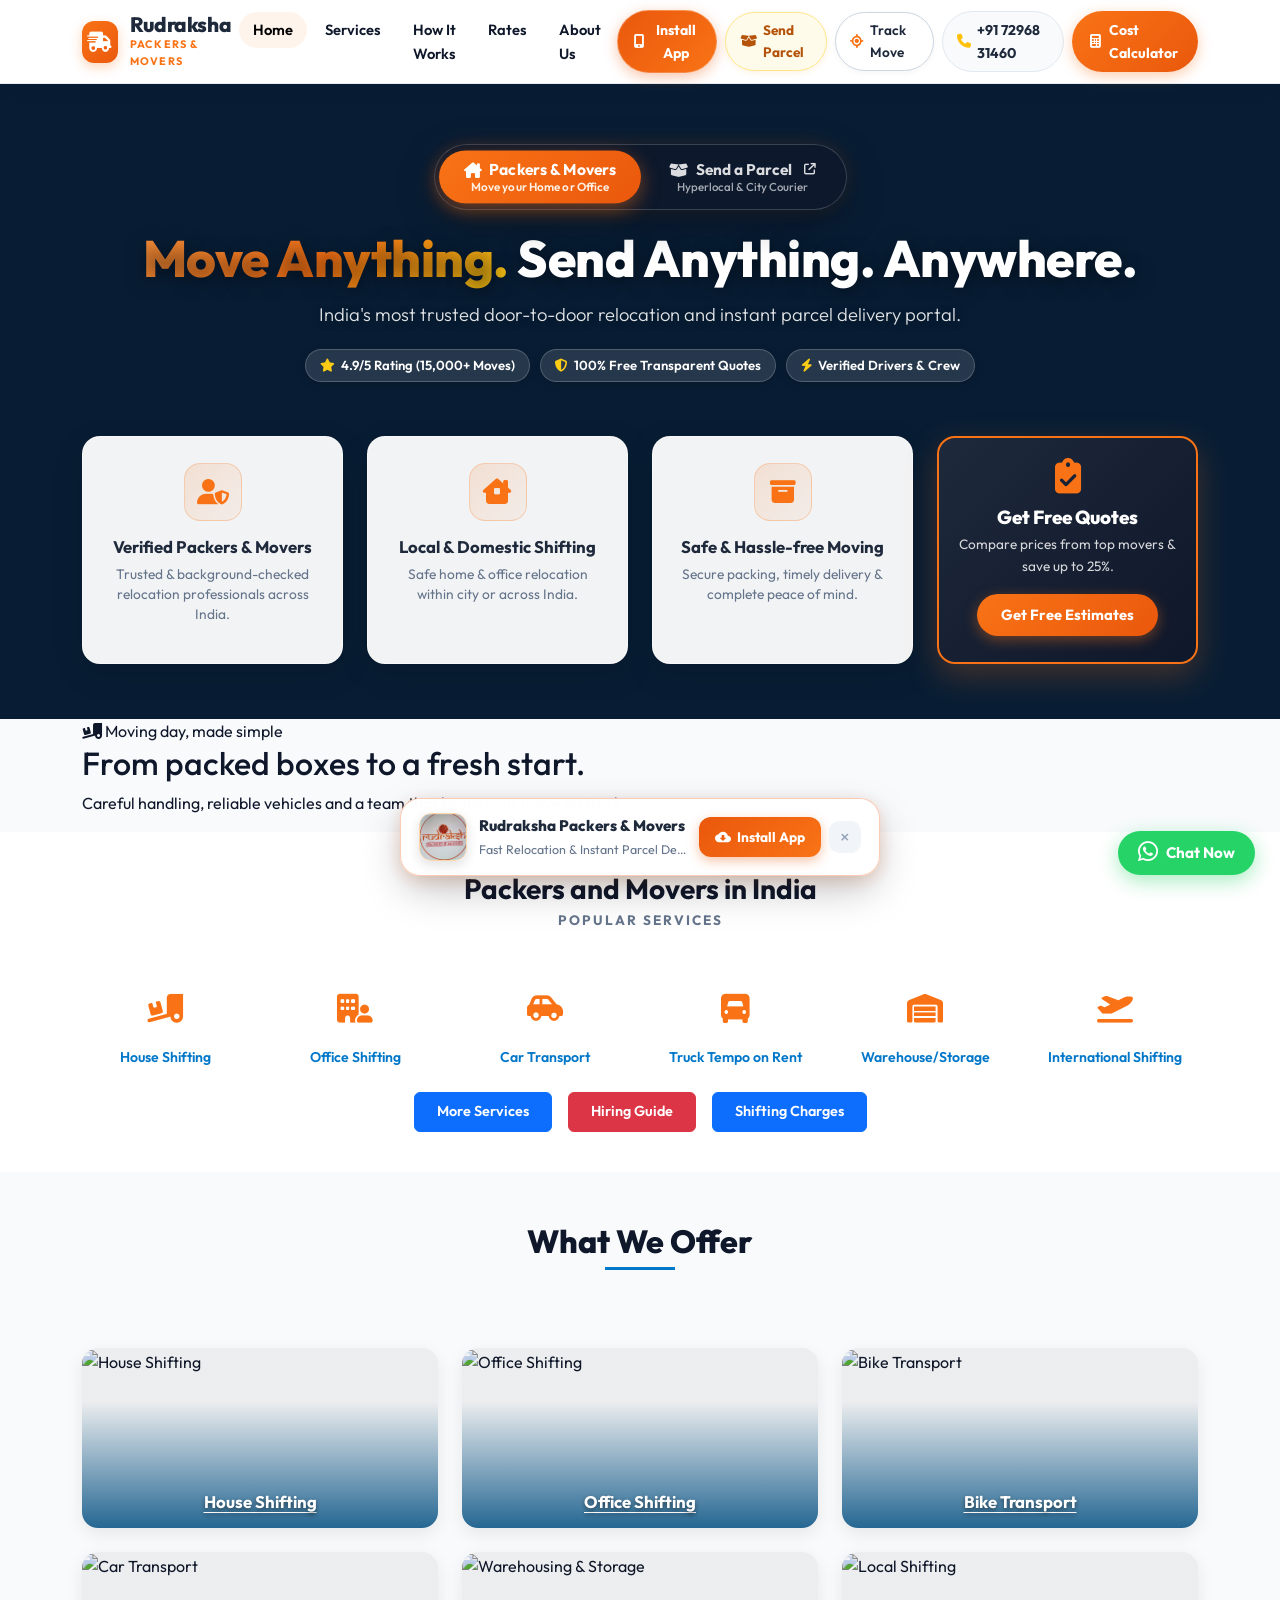
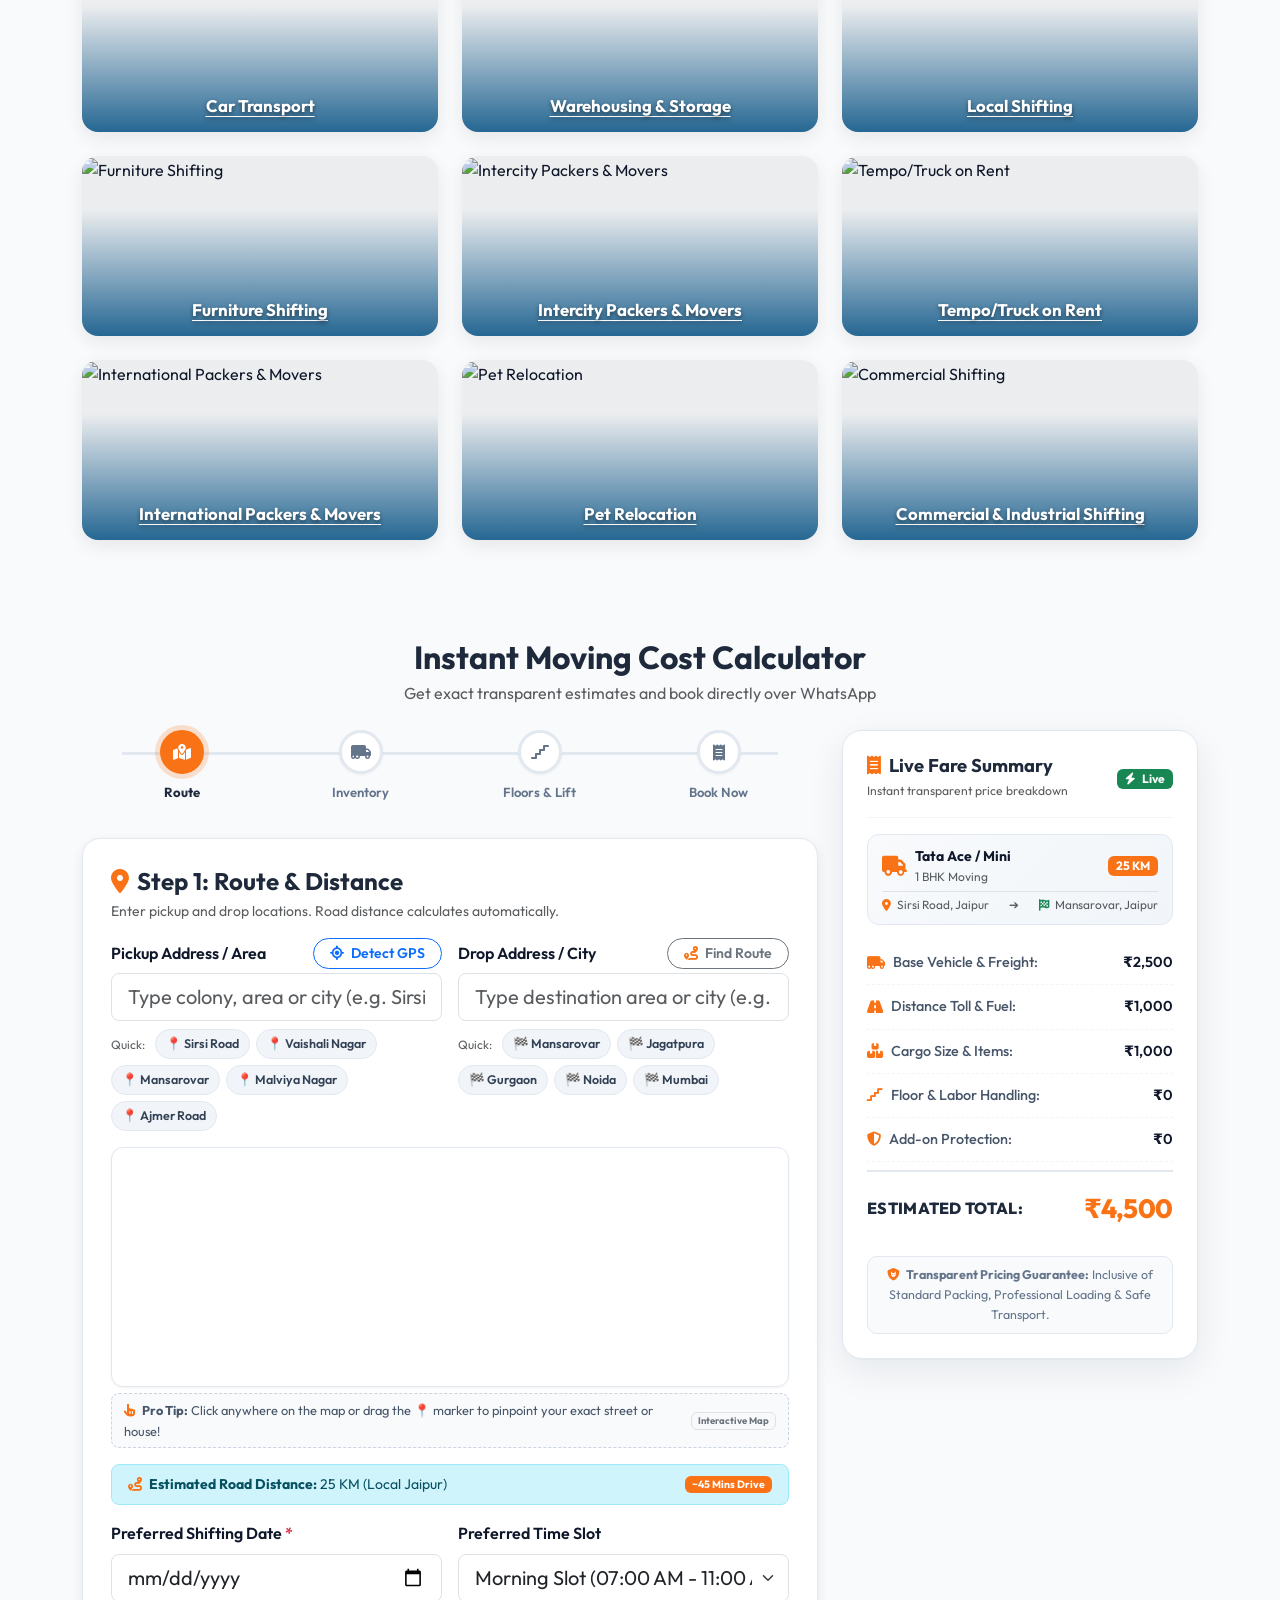
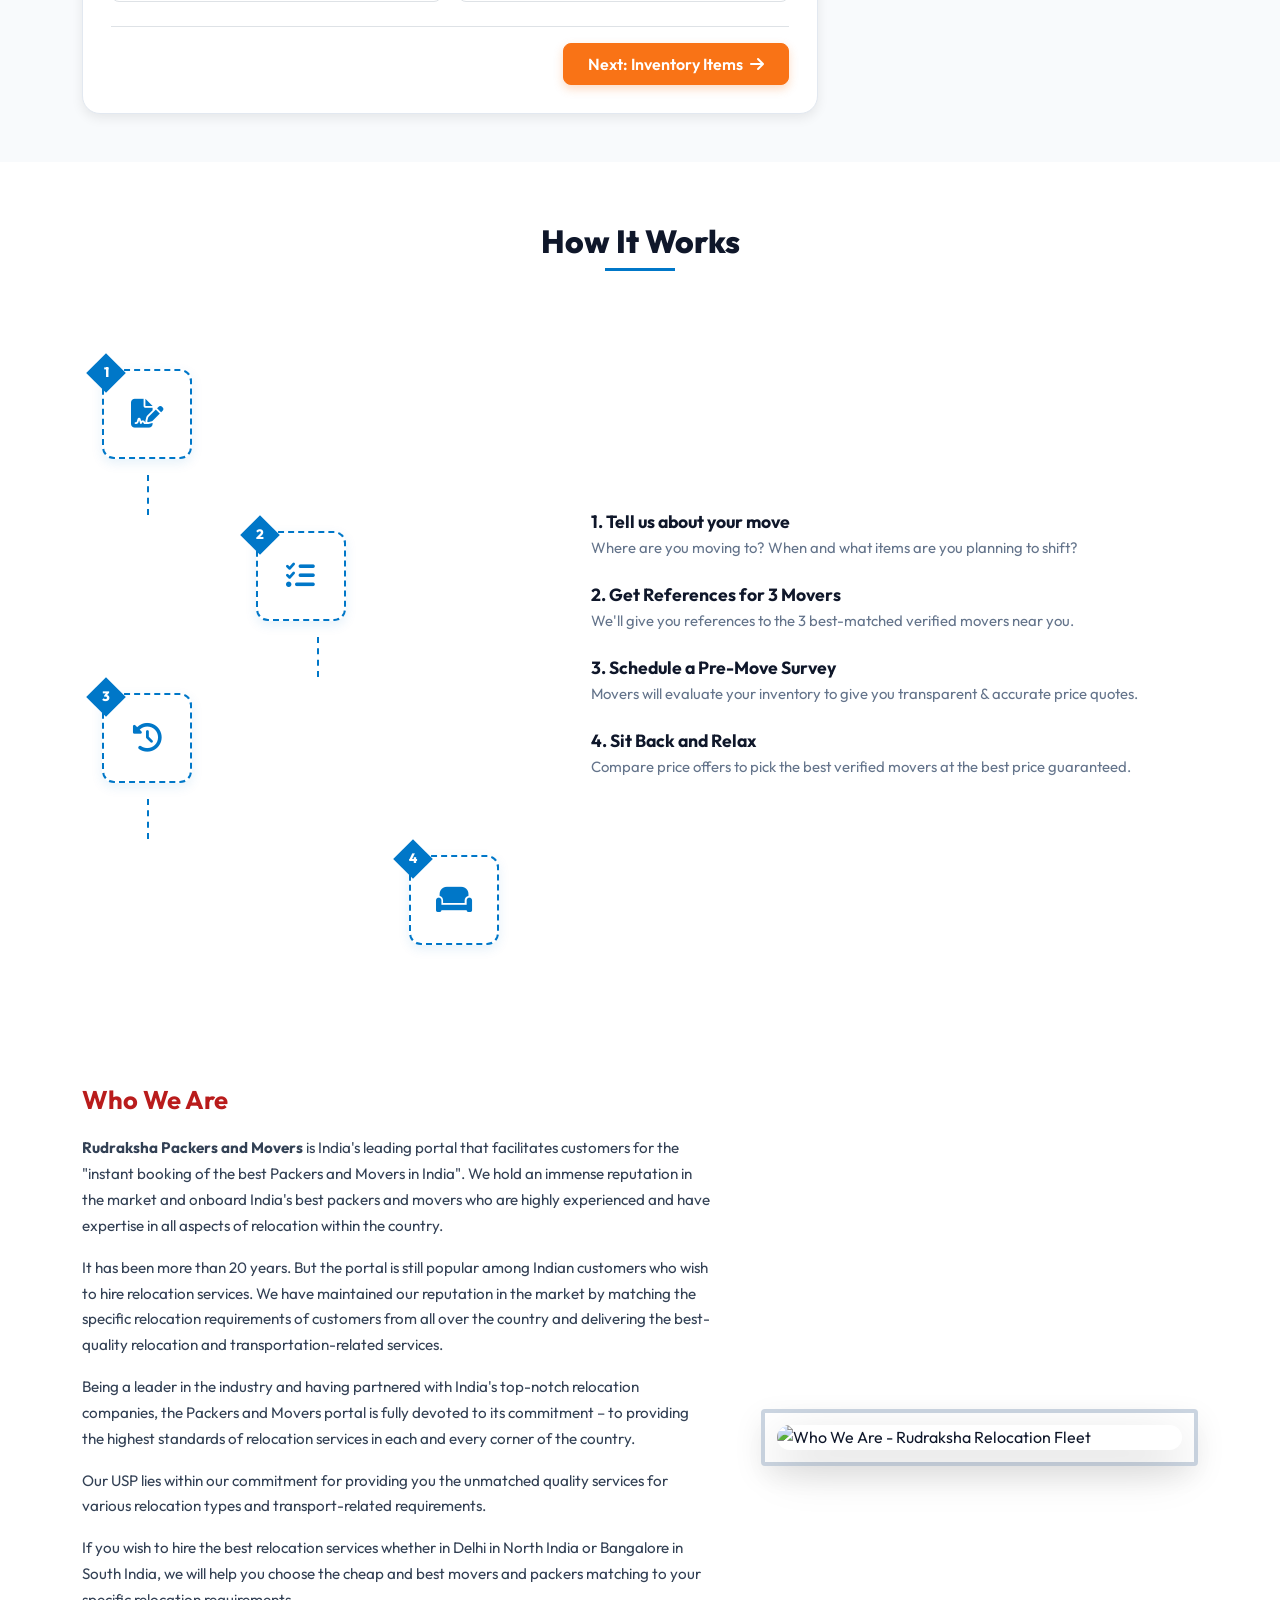
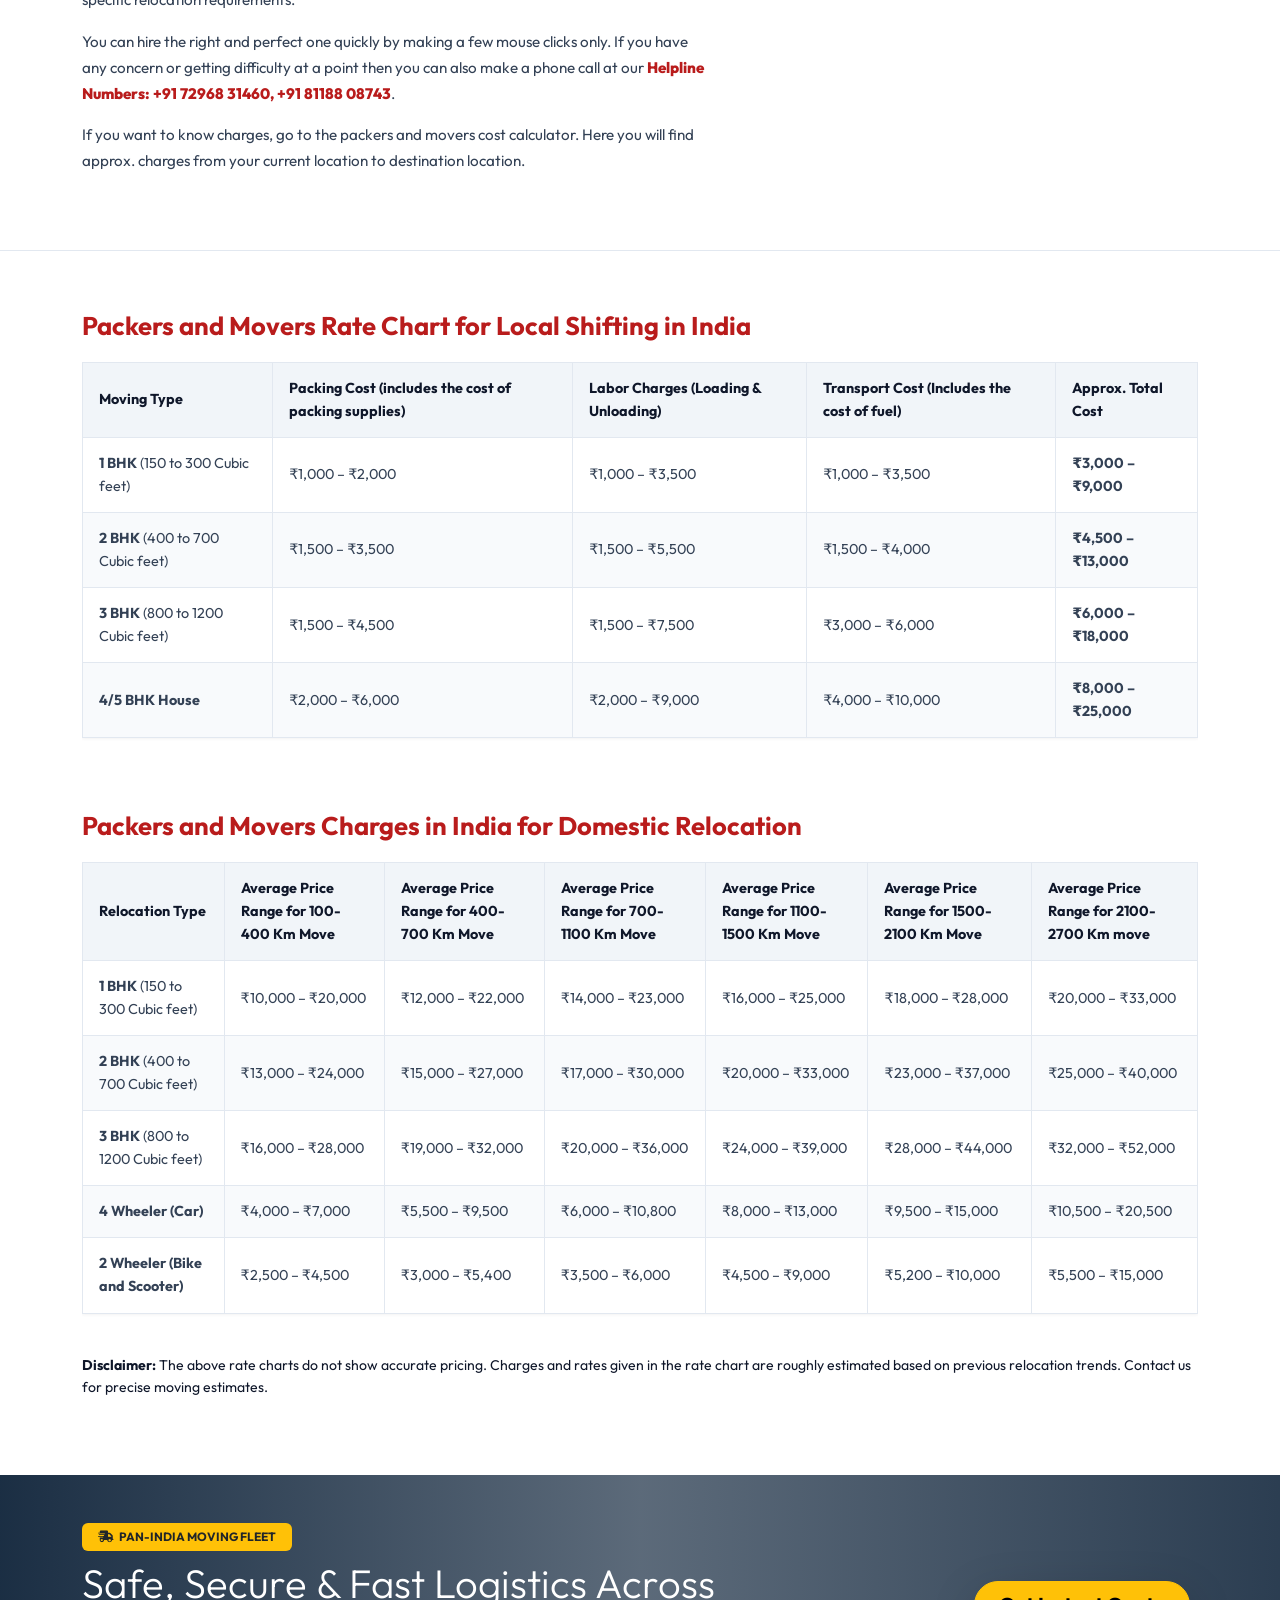
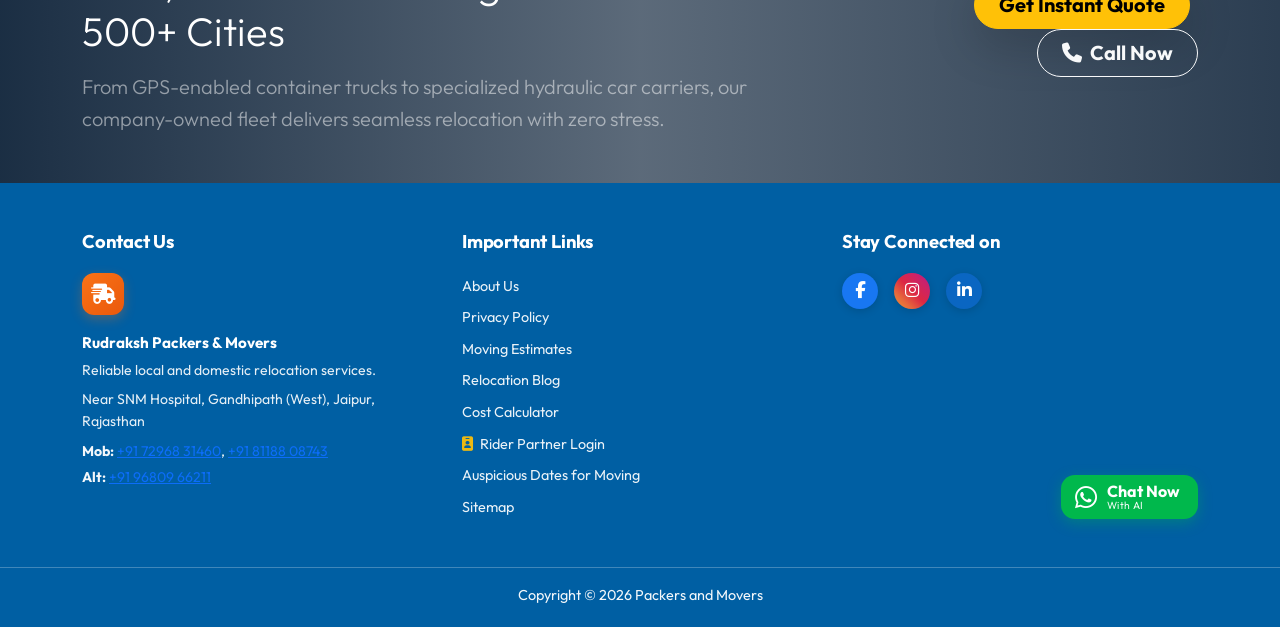
==== commit 51e98716: "fix(mobile): resolve navbar overflow with animated hamburger menu & fix PWA install with 192px icons" ====
--- a/Frontend/index.html
+++ b/Frontend/index.html
@@ -45,7 +45,7 @@
 
   <!-- Ultra-Stylish Modern Glassmorphism Navbar -->
   <nav class="navbar navbar-expand-lg main-navbar sticky-top">
-    <div class="container">
+    <div class="container navbar-container">
       
       <!-- Brand Logo (Far Left) -->
       <a class="brand-logo-container" href="index.html">
@@ -58,37 +58,47 @@
         </div>
       </a>
 
-      <!-- Mobile Hamburger Toggle -->
-      <button class="navbar-toggler border-0 shadow-none" type="button" data-bs-toggle="collapse" data-bs-target="#navbarContent">
-        <span class="navbar-toggler-icon"></span>
-      </button>
+      <!-- Mobile Controls: Quick App Install Badge + Custom Animated Hamburger Button -->
+      <div class="d-flex align-items-center gap-2 d-lg-none">
+        <button type="button" class="btn-mobile-nav-app pwa-install-trigger" title="Install App on Mobile">
+          <i class="fa-solid fa-mobile-screen-button"></i> <span>App</span>
+        </button>
+        <button class="navbar-toggler custom-hamburger-btn border-0 shadow-none" type="button" data-bs-toggle="collapse" data-bs-target="#navbarContent" aria-controls="navbarContent" aria-expanded="false" aria-label="Toggle navigation" id="mainHamburgerBtn">
+          <span class="hamburger-line top-line"></span>
+          <span class="hamburger-line mid-line"></span>
+          <span class="hamburger-line bot-line"></span>
+        </button>
+      </div>
 
       <!-- Streamlined Nav Items & Right Actions -->
       <div class="collapse navbar-collapse" id="navbarContent">
-        <ul class="navbar-nav mx-auto mb-2 mb-lg-0">
-          <li class="nav-item"><a class="nav-link nav-link-custom active" href="#hero">Home</a></li>
-          <li class="nav-item"><a class="nav-link nav-link-custom" href="#popular-services">Services</a></li>
-          <li class="nav-item"><a class="nav-link nav-link-custom" href="#how-it-works">How It Works</a></li>
-          <li class="nav-item"><a class="nav-link nav-link-custom" href="#rate-charts">Rates</a></li>
-          <li class="nav-item"><a class="nav-link nav-link-custom" href="#who-we-are">About Us</a></li>
+        <ul class="navbar-nav mx-auto mb-2 mb-lg-0 nav-menu-list">
+          <li class="nav-item"><a class="nav-link nav-link-custom active" href="#hero"><i class="fa-solid fa-house nav-link-icon d-lg-none me-2 text-warning"></i>Home</a></li>
+          <li class="nav-item"><a class="nav-link nav-link-custom" href="#popular-services"><i class="fa-solid fa-truck-ramp-box nav-link-icon d-lg-none me-2 text-warning"></i>Services</a></li>
+          <li class="nav-item"><a class="nav-link nav-link-custom" href="#how-it-works"><i class="fa-solid fa-route nav-link-icon d-lg-none me-2 text-warning"></i>How It Works</a></li>
+          <li class="nav-item"><a class="nav-link nav-link-custom" href="#rate-charts"><i class="fa-solid fa-tag nav-link-icon d-lg-none me-2 text-warning"></i>Rates</a></li>
+          <li class="nav-item"><a class="nav-link nav-link-custom" href="#who-we-are"><i class="fa-solid fa-shield-halved nav-link-icon d-lg-none me-2 text-warning"></i>About Us</a></li>
         </ul>
 
-        <!-- Right Action Items -->
-        <div class="d-flex align-items-center gap-2">
+        <!-- Mobile Divider -->
+        <div class="dropdown-mobile-divider d-lg-none"></div>
+
+        <!-- Right Action Items (Responsive Desktop + Mobile Grid) -->
+        <div class="navbar-action-cluster">
           <button type="button" id="btnInstallAppNav" class="pwa-nav-install-btn pwa-install-trigger" title="Install App on Phone / PC">
             <i class="fa-solid fa-mobile-screen-button"></i> <span>Install App</span>
           </button>
-          <a href="parcel.html" target="_blank" class="btn btn-sm btn-outline-warning fw-bold rounded-pill px-3 shadow-sm d-inline-flex align-items-center gap-1" title="Send a Parcel (Opens in new tab)">
+          <a href="parcel.html" target="_blank" class="btn-nav-parcel" title="Send a Parcel (Opens in new tab)">
             <i class="fa-solid fa-box-open"></i> <span>Send Parcel</span>
           </a>
-          <a href="track.html" class="btn btn-sm btn-outline-dark fw-semibold rounded-pill px-3 shadow-sm">
-            <i class="fa-solid fa-location-crosshairs text-primary-custom me-1"></i> Track Move
+          <a href="track.html" class="btn-nav-track">
+            <i class="fa-solid fa-location-crosshairs text-primary-custom"></i> <span>Track Move</span>
           </a>
-          <a href="tel:+917296831460" class="nav-phone-link d-none d-xl-inline-flex">
-            <i class="fa-solid fa-phone text-warning"></i> +91 72968 31460
+          <a href="tel:+917296831460" class="nav-phone-link">
+            <i class="fa-solid fa-phone text-warning"></i> <span>+91 72968 31460</span>
           </a>
           <a href="#calculator" class="btn-calc-nav">
-            <i class="fa-solid fa-calculator"></i> Cost Calculator
+            <i class="fa-solid fa-calculator"></i> <span>Cost Calculator</span>
           </a>
         </div>
       </div>
--- a/Frontend/style.css
+++ b/Frontend/style.css
@@ -0,0 +1,2682 @@
+/* ==========================================================================
+   Rudraksha Packers and Movers - Master Stylesheet
+   Supports Dynamic CSS Variable Theming & Responsive Layouts
+   ========================================================================== */
+
+:root {
+  --primary-color: #f97316;
+  --primary-hover: #ea580c;
+  --secondary-color: #1e293b;
+  --secondary-hover: #0f172a;
+  --accent-color: #06b6d4;
+  --bg-light: #f8fafc;
+  --card-bg: #ffffff;
+  --text-dark: #0f172a;
+  --text-muted: #64748b;
+  --border-color: #e2e8f0;
+  --border-focus: #cbd5e1;
+  --shadow-sm: 0 1px 3px rgba(0, 0, 0, 0.05);
+  --shadow-md: 0 4px 12px rgba(0, 0, 0, 0.08);
+  --shadow-lg: 0 10px 25px rgba(0, 0, 0, 0.12);
+  --radius-sm: 8px;
+  --radius-md: 12px;
+  --radius-lg: 18px;
+  --font-main: 'Outfit', 'Inter', system-ui, -apple-system, sans-serif;
+}
+
+body {
+  font-family: var(--font-main);
+  background-color: var(--bg-light);
+  color: var(--text-dark);
+  line-height: 1.6;
+  min-height: 100vh;
+  display: flex;
+  flex-direction: column;
+}
+
+/* --- Brand Customizations --- */
+.bg-primary-custom {
+  background-color: var(--primary-color) !important;
+  color: #ffffff;
+}
+
+.bg-secondary-custom {
+  background-color: var(--secondary-color) !important;
+  color: #ffffff;
+}
+
+.text-primary-custom {
+  color: var(--primary-color) !important;
+}
+
+.text-secondary-custom {
+  color: var(--secondary-color) !important;
+}
+
+.btn-primary-custom {
+  background-color: var(--primary-color);
+  border-color: var(--primary-color);
+  color: #ffffff;
+  font-weight: 600;
+  padding: 10px 24px;
+  border-radius: var(--radius-sm);
+  transition: all 0.25s ease-in-out;
+  box-shadow: 0 4px 10px rgba(249, 115, 22, 0.25);
+}
+
+.btn-primary-custom:hover, .btn-primary-custom:focus {
+  background-color: var(--primary-hover);
+  border-color: var(--primary-hover);
+  color: #ffffff;
+  transform: translateY(-2px);
+  box-shadow: 0 6px 15px rgba(249, 115, 22, 0.35);
+}
+
+.btn-outline-primary-custom {
+  border: 2px solid var(--primary-color);
+  color: var(--primary-color);
+  font-weight: 600;
+  border-radius: var(--radius-sm);
+  transition: all 0.25s ease;
+}
+
+.btn-outline-primary-custom:hover {
+  background-color: var(--primary-color);
+  color: #ffffff;
+}
+
+.btn-secondary-custom {
+  background-color: var(--secondary-color);
+  color: #ffffff;
+  font-weight: 600;
+  border-radius: var(--radius-sm);
+}
+
+.btn-secondary-custom:hover {
+  background-color: var(--secondary-hover);
+  color: #ffffff;
+}
+
+/* --- Ultra-Stylish Glassmorphism Navbar --- */
+.main-navbar {
+  background: rgba(255, 255, 255, 0.94);
+  backdrop-filter: blur(16px);
+  -webkit-backdrop-filter: blur(16px);
+  border-bottom: 1px solid rgba(226, 232, 240, 0.8);
+  padding: 10px 0;
+  box-shadow: 0 4px 20px rgba(15, 23, 42, 0.05);
+  transition: all 0.3s ease;
+  z-index: 1030;
+}
+
+.navbar-container {
+  position: relative;
+}
+
+.brand-logo-container {
+  display: flex;
+  align-items: center;
+  gap: 12px;
+  text-decoration: none;
+}
+
+.brand-logo-icon {
+  width: 42px;
+  height: 42px;
+  border-radius: 12px;
+  background: linear-gradient(135deg, var(--primary-color) 0%, var(--primary-hover) 100%);
+  color: #ffffff;
+  display: flex;
+  align-items: center;
+  justify-content: center;
+  font-size: 1.25rem;
+  box-shadow: 0 4px 12px rgba(249, 115, 22, 0.3);
+  transition: transform 0.25s ease;
+}
+
+.brand-logo-container:hover .brand-logo-icon {
+  transform: scale(1.06) rotate(-3deg);
+}
+
+.brand-title-text {
+  font-size: 1.3rem;
+  font-weight: 800;
+  color: var(--secondary-color);
+  line-height: 1.1;
+  letter-spacing: -0.4px;
+}
+
+.brand-subtitle-text {
+  font-size: 0.68rem;
+  font-weight: 700;
+  color: var(--primary-color);
+  letter-spacing: 1.2px;
+  text-transform: uppercase;
+  display: block;
+}
+
+/* Custom Animated Hamburger Button */
+.custom-hamburger-btn {
+  width: 42px;
+  height: 42px;
+  display: inline-flex;
+  flex-direction: column;
+  justify-content: center;
+  align-items: center;
+  gap: 5px;
+  background: rgba(249, 115, 22, 0.08);
+  border: 1px solid rgba(249, 115, 22, 0.25) !important;
+  border-radius: 12px;
+  cursor: pointer;
+  padding: 0;
+  transition: all 0.25s cubic-bezier(0.4, 0, 0.2, 1);
+}
+
+.custom-hamburger-btn:hover,
+.custom-hamburger-btn:focus {
+  background: rgba(249, 115, 22, 0.15);
+  border-color: var(--primary-color) !important;
+  box-shadow: 0 0 12px rgba(249, 115, 22, 0.25);
+}
+
+.hamburger-line {
+  display: block;
+  width: 20px;
+  height: 2.5px;
+  background: #1e293b;
+  border-radius: 3px;
+  transition: all 0.3s cubic-bezier(0.4, 0, 0.2, 1);
+  transform-origin: center;
+}
+
+/* Animated 'X' when open */
+.custom-hamburger-btn[aria-expanded="true"] .top-line {
+  transform: translateY(7.5px) rotate(45deg);
+  background: var(--primary-color);
+}
+
+.custom-hamburger-btn[aria-expanded="true"] .mid-line {
+  opacity: 0;
+  transform: scaleX(0);
+}
+
+.custom-hamburger-btn[aria-expanded="true"] .bot-line {
+  transform: translateY(-7.5px) rotate(-45deg);
+  background: var(--primary-color);
+}
+
+/* Mobile Quick App Button */
+.btn-mobile-nav-app {
+  display: inline-flex;
+  align-items: center;
+  gap: 5px;
+  background: linear-gradient(135deg, #ea580c 0%, #f97316 100%);
+  color: #ffffff !important;
+  font-size: 0.78rem;
+  font-weight: 700;
+  padding: 7px 13px;
+  border-radius: 9999px;
+  border: 1px solid rgba(255, 255, 255, 0.25);
+  box-shadow: 0 3px 10px rgba(234, 88, 12, 0.35);
+  cursor: pointer;
+  text-decoration: none;
+  transition: all 0.2s ease;
+}
+
+.btn-mobile-nav-app:hover {
+  transform: scale(1.04);
+  box-shadow: 0 5px 14px rgba(234, 88, 12, 0.5);
+}
+
+/* Desktop Nav Links */
+.nav-link-custom {
+  color: var(--text-dark);
+  font-weight: 600;
+  font-size: 0.92rem;
+  padding: 6px 14px !important;
+  border-radius: 50px;
+  transition: all 0.25s ease;
+  margin: 0 2px;
+}
+
+.nav-link-custom:hover, .nav-link-custom.active {
+  color: var(--primary-color);
+  background-color: rgba(249, 115, 22, 0.08);
+}
+
+/* Action cluster buttons on desktop */
+.navbar-action-cluster {
+  display: flex;
+  align-items: center;
+  gap: 8px;
+}
+
+.btn-nav-parcel {
+  background: #fffbeb;
+  color: #b45309;
+  border: 1.5px solid #fde68a;
+  font-weight: 700;
+  font-size: 0.85rem;
+  padding: 7px 14px;
+  border-radius: 50px;
+  text-decoration: none;
+  display: inline-flex;
+  align-items: center;
+  gap: 6px;
+  box-shadow: 0 2px 6px rgba(245, 158, 11, 0.12);
+  transition: all 0.2s ease;
+}
+
+.btn-nav-parcel:hover {
+  background: #fef3c7;
+  color: #92400e;
+  border-color: #f59e0b;
+  transform: translateY(-1px);
+}
+
+.btn-nav-track {
+  background: #ffffff;
+  color: #1e293b;
+  border: 1.5px solid #cbd5e1;
+  font-weight: 600;
+  font-size: 0.85rem;
+  padding: 7px 14px;
+  border-radius: 50px;
+  text-decoration: none;
+  display: inline-flex;
+  align-items: center;
+  gap: 6px;
+  box-shadow: 0 2px 6px rgba(0, 0, 0, 0.04);
+  transition: all 0.2s ease;
+}
+
+.btn-nav-track:hover {
+  background: #f8fafc;
+  color: var(--primary-color);
+  border-color: var(--primary-color);
+  transform: translateY(-1px);
+}
+
+.btn-calc-nav {
+  background: linear-gradient(135deg, var(--primary-color) 0%, var(--primary-hover) 100%);
+  color: #ffffff !important;
+  font-weight: 700;
+  font-size: 0.88rem;
+  padding: 8px 18px;
+  border-radius: 50px;
+  border: none;
+  box-shadow: 0 4px 14px rgba(249, 115, 22, 0.35);
+  transition: all 0.25s ease;
+  text-decoration: none;
+  display: inline-flex;
+  align-items: center;
+  gap: 8px;
+}
+
+.btn-calc-nav:hover {
+  transform: translateY(-2px);
+  box-shadow: 0 6px 18px rgba(249, 115, 22, 0.45);
+}
+
+.nav-phone-link {
+  font-size: 0.88rem;
+  font-weight: 700;
+  color: var(--secondary-color);
+  text-decoration: none;
+  display: inline-flex;
+  align-items: center;
+  gap: 6px;
+  padding: 7px 14px;
+  border-radius: 50px;
+  background: var(--bg-light);
+  border: 1px solid var(--border-color);
+  transition: all 0.2s ease;
+}
+
+.nav-phone-link:hover {
+  border-color: var(--primary-color);
+  color: var(--primary-color);
+}
+
+/* ==========================================================================
+   MOBILE NAVBAR & OVERFLOW FIX (< 992px)
+   ========================================================================== */
+@media (max-width: 991.98px) {
+  .main-navbar {
+    padding: 8px 0;
+  }
+
+  .main-navbar .navbar-collapse {
+    background: rgba(255, 255, 255, 0.98);
+    backdrop-filter: blur(20px);
+    -webkit-backdrop-filter: blur(20px);
+    border-radius: 20px;
+    border: 1px solid rgba(249, 115, 22, 0.2);
+    box-shadow: 0 20px 45px -10px rgba(15, 23, 42, 0.16), 0 4px 12px rgba(249, 115, 22, 0.08);
+    padding: 18px;
+    margin-top: 14px;
+    max-height: calc(85vh - 70px);
+    overflow-y: auto;
+    animation: mobileMenuSlideDown 0.3s cubic-bezier(0.16, 1, 0.3, 1);
+  }
+
+  @keyframes mobileMenuSlideDown {
+    from {
+      opacity: 0;
+      transform: translateY(-10px) scale(0.98);
+    }
+    to {
+      opacity: 1;
+      transform: translateY(0) scale(1);
+    }
+  }
+
+  /* Nav Links in Mobile Dropdown */
+  .nav-menu-list {
+    display: flex;
+    flex-direction: column;
+    gap: 4px;
+    padding-bottom: 4px;
+  }
+
+  .nav-menu-list .nav-link-custom {
+    display: flex;
+    align-items: center;
+    padding: 10px 14px !important;
+    font-size: 0.95rem;
+    font-weight: 600;
+    color: #1e293b;
+    border-radius: 12px;
+    background: #f8fafc;
+    border: 1px solid #f1f5f9;
+    margin: 0;
+  }
+
+  .nav-menu-list .nav-link-custom:hover,
+  .nav-menu-list .nav-link-custom.active {
+    background: rgba(249, 115, 22, 0.1);
+    color: #ea580c;
+    border-color: rgba(249, 115, 22, 0.2);
+  }
+
+  .dropdown-mobile-divider {
+    height: 1px;
+    background: linear-gradient(90deg, transparent, #e2e8f0 20%, #e2e8f0 80%, transparent);
+    margin: 12px 0 16px;
+  }
+
+  /* Action Buttons Grid in Mobile (Fixes Overflow Completely) */
+  .navbar-action-cluster {
+    display: grid !important;
+    grid-template-columns: 1fr 1fr;
+    gap: 10px;
+    width: 100%;
+  }
+
+  .navbar-action-cluster .pwa-nav-install-btn {
+    grid-column: span 2;
+    justify-content: center;
+    padding: 12px;
+    font-size: 0.95rem;
+    border-radius: 12px;
+    width: 100%;
+  }
+
+  .navbar-action-cluster .btn-nav-parcel {
+    justify-content: center;
+    padding: 11px 8px;
+    font-size: 0.85rem;
+    border-radius: 12px;
+    text-align: center;
+  }
+
+  .navbar-action-cluster .btn-nav-track {
+    justify-content: center;
+    padding: 11px 8px;
+    font-size: 0.85rem;
+    border-radius: 12px;
+    text-align: center;
+  }
+
+  .navbar-action-cluster .btn-calc-nav {
+    grid-column: span 2;
+    justify-content: center;
+    padding: 12px;
+    font-size: 0.95rem;
+    border-radius: 12px;
+    width: 100%;
+  }
+
+  .navbar-action-cluster .nav-phone-link {
+    grid-column: span 2;
+    justify-content: center;
+    padding: 11px;
+    font-size: 0.88rem;
+    border-radius: 12px;
+    width: 100%;
+    background: #ffffff;
+    border-color: #e2e8f0;
+  }
+}
+
+/* --- Relocation Portal Hero Section --- */
+.portal-hero {
+  position: relative;
+  isolation: isolate;
+  overflow: hidden;
+  background: #081d34;
+  padding: 60px 0 55px;
+  text-align: center;
+  min-height: 480px;
+}
+
+.hero-background-video {
+  position: absolute;
+  inset: 0;
+  width: 100%;
+  height: 100%;
+  object-fit: cover;
+  z-index: 0;
+  pointer-events: none;
+  filter: brightness(0.7) contrast(1.1);
+}
+
+.portal-hero::after {
+  content: '';
+  position: absolute;
+  z-index: 1;
+  inset: 0;
+  background: linear-gradient(180deg, rgba(8, 29, 52, 0.88) 0%, rgba(8, 29, 52, 0.65) 50%, rgba(8, 29, 52, 0.92) 100%);
+  pointer-events: none;
+}
+
+.portal-hero > .container {
+  position: relative;
+  z-index: 2;
+}
+
+/* ==========================================================================
+   0. MODERN GLASSMORPHISM HERO SERVICE SWITCHER
+   ========================================================================== */
+.hero-service-switcher {
+  display: inline-flex;
+  align-items: center;
+  background: rgba(15, 23, 42, 0.75);
+  backdrop-filter: blur(16px);
+  -webkit-backdrop-filter: blur(16px);
+  border: 1px solid rgba(255, 255, 255, 0.18);
+  padding: 6px;
+  border-radius: 60px;
+  box-shadow: 0 12px 36px rgba(0, 0, 0, 0.35), 0 0 20px rgba(249, 115, 22, 0.15);
+  gap: 6px;
+  max-width: 100%;
+  transition: all 0.3s ease;
+  animation: switcherFadeIn 0.6s cubic-bezier(0.16, 1, 0.3, 1) forwards;
+}
+
+@keyframes switcherFadeIn {
+  from { opacity: 0; transform: translateY(-12px) scale(0.96); }
+  to { opacity: 1; transform: translateY(0) scale(1); }
+}
+
+.service-tab-btn {
+  display: flex;
+  flex-direction: column;
+  align-items: center;
+  justify-content: center;
+  padding: 10px 24px;
+  border-radius: 50px;
+  text-decoration: none !important;
+  transition: all 0.3s cubic-bezier(0.4, 0, 0.2, 1);
+  color: rgba(255, 255, 255, 0.85) !important;
+  position: relative;
+  overflow: hidden;
+  cursor: pointer;
+}
+
+.service-tab-btn .tab-title {
+  font-weight: 700;
+  font-size: 0.96rem;
+  display: flex;
+  align-items: center;
+  gap: 8px;
+  line-height: 1.2;
+  color: inherit;
+}
+
+.service-tab-btn .tab-sub {
+  font-size: 0.72rem;
+  font-weight: 500;
+  opacity: 0.75;
+  margin-top: 2px;
+  line-height: 1;
+}
+
+/* Active Service Tab State (Vibrant Amber / Orange Glow) */
+.service-tab-btn.active {
+  background: linear-gradient(135deg, #f97316 0%, #ea580c 100%);
+  color: #ffffff !important;
+  box-shadow: 0 6px 20px rgba(249, 115, 22, 0.45);
+  transform: scale(1.02);
+}
+
+.service-tab-btn.active .tab-sub {
+  opacity: 0.95;
+  color: #fff7ed;
+  font-weight: 600;
+}
+
+.service-tab-btn:not(.active):hover {
+  background: rgba(255, 255, 255, 0.12);
+  color: #ffffff !important;
+  transform: translateY(-1px);
+}
+
+.service-tab-btn:not(.active):hover .tab-title i {
+  color: var(--primary-color);
+  transform: scale(1.1);
+  transition: transform 0.2s ease;
+}
+
+/* Hero Titles & Gradient Typography */
+.portal-hero h1 {
+  font-size: clamp(2rem, 4.5vw, 3.2rem);
+  font-weight: 800;
+  color: #ffffff;
+  margin-top: 18px;
+  margin-bottom: 12px;
+  letter-spacing: -0.5px;
+  line-height: 1.2;
+  text-shadow: 0 4px 18px rgba(0, 0, 0, 0.5);
+}
+
+.hero-highlight-gradient {
+  background: linear-gradient(135deg, #fb923c 0%, #f97316 50%, #facc15 100%);
+  -webkit-background-clip: text;
+  -webkit-text-fill-color: transparent;
+}
+
+.portal-hero p.lead {
+  color: rgba(255, 255, 255, 0.88);
+  max-width: 720px;
+  margin: 0 auto 20px;
+  font-size: clamp(0.95rem, 2vw, 1.15rem);
+  line-height: 1.5;
+  text-shadow: 0 2px 8px rgba(0, 0, 0, 0.4);
+}
+
+/* Hero Trust Badges Bar */
+.hero-trust-bar {
+  display: flex;
+  align-items: center;
+  justify-content: center;
+  flex-wrap: wrap;
+  gap: 10px;
+  margin-bottom: 30px;
+}
+
+.hero-trust-pill {
+  background: rgba(255, 255, 255, 0.12);
+  backdrop-filter: blur(8px);
+  -webkit-backdrop-filter: blur(8px);
+  border: 1px solid rgba(255, 255, 255, 0.2);
+  border-radius: 50px;
+  padding: 5px 14px;
+  font-size: 0.82rem;
+  font-weight: 600;
+  color: #ffffff;
+  display: inline-flex;
+  align-items: center;
+  gap: 6px;
+  box-shadow: 0 2px 8px rgba(0, 0, 0, 0.2);
+}
+
+.hero-trust-pill i {
+  color: #facc15;
+}
+
+/* Hero Feature Cards Grid */
+.hero-feature-card {
+  background: rgba(255, 255, 255, 0.95);
+  backdrop-filter: blur(12px);
+  border-radius: 18px;
+  padding: 26px 20px;
+  text-align: center;
+  box-shadow: 0 10px 30px rgba(0, 0, 0, 0.15);
+  border: 1px solid rgba(255, 255, 255, 0.6);
+  height: 100%;
+  transition: all 0.3s cubic-bezier(0.4, 0, 0.2, 1);
+}
+
+.hero-feature-card:hover {
+  transform: translateY(-6px);
+  box-shadow: 0 16px 36px rgba(0, 0, 0, 0.2);
+  border-color: var(--primary-color);
+}
+
+.hero-feature-icon {
+  width: 58px;
+  height: 58px;
+  border-radius: 16px;
+  background: linear-gradient(135deg, rgba(249, 115, 22, 0.15) 0%, rgba(249, 115, 22, 0.05) 100%);
+  border: 1px solid rgba(249, 115, 22, 0.25);
+  display: flex;
+  align-items: center;
+  justify-content: center;
+  font-size: 1.6rem;
+  margin: 0 auto 16px;
+  color: var(--primary-color);
+  transition: transform 0.3s ease;
+}
+
+.hero-feature-card:hover .hero-feature-icon {
+  transform: scale(1.12) rotate(-4deg);
+}
+
+.hero-feature-card h5 {
+  font-weight: 700;
+  color: var(--secondary-color);
+  font-size: 1.05rem;
+  margin-bottom: 8px;
+}
+
+.hero-feature-card p {
+  font-size: 0.86rem;
+  color: #64748b;
+  margin-bottom: 0;
+  line-height: 1.45;
+}
+
+/* CTA Feature Card (Vibrant Orange & Aubergine) */
+.hero-cta-card {
+  background: linear-gradient(135deg, #1e293b 0%, #0f172a 100%);
+  border: 2px solid var(--primary-color);
+  color: #ffffff;
+  border-radius: 18px;
+  padding: 26px 20px;
+  text-align: center;
+  box-shadow: 0 12px 32px rgba(249, 115, 22, 0.25);
+  height: 100%;
+  display: flex;
+  flex-direction: column;
+  justify-content: center;
+  align-items: center;
+  position: relative;
+  overflow: hidden;
+  transition: all 0.3s ease;
+}
+
+.hero-cta-card:hover {
+  transform: translateY(-6px);
+  box-shadow: 0 16px 40px rgba(249, 115, 22, 0.35);
+}
+
+.hero-cta-card i.fa-clipboard-check {
+  color: var(--primary-color);
+  font-size: 2.2rem;
+}
+
+.hero-cta-card h5 {
+  color: #ffffff;
+  font-weight: 800;
+  font-size: 1.18rem;
+  margin-top: 8px;
+  margin-bottom: 6px;
+}
+
+.hero-cta-card p {
+  font-size: 0.85rem;
+  color: rgba(255, 255, 255, 0.82);
+  margin-bottom: 16px;
+}
+
+.btn-get-quotes {
+  background: linear-gradient(135deg, var(--primary-color) 0%, var(--primary-hover) 100%);
+  color: #ffffff !important;
+  font-weight: 700;
+  font-size: 0.92rem;
+  border-radius: 50px;
+  padding: 10px 24px;
+  border: none;
+  box-shadow: 0 4px 14px rgba(249, 115, 22, 0.4);
+  transition: all 0.25s ease;
+  text-decoration: none !important;
+  display: inline-flex;
+  align-items: center;
+  gap: 6px;
+}
+
+.btn-get-quotes:hover {
+  transform: scale(1.05);
+  box-shadow: 0 8px 20px rgba(249, 115, 22, 0.55);
+  color: #ffffff !important;
+}
+
+/* --- Popular Services Strip --- */
+.popular-services-section {
+  padding: 40px 0;
+  background: #ffffff;
+  text-align: center;
+}
+
+.section-subtitle-tag {
+  letter-spacing: 2px;
+  font-size: 0.85rem;
+  font-weight: 700;
+  color: var(--text-muted);
+  text-transform: uppercase;
+  margin-bottom: 25px;
+}
+
+.popular-icon-item {
+  text-align: center;
+  text-decoration: none;
+  color: #0077c8;
+  display: block;
+  transition: transform 0.2s ease;
+}
+
+.popular-icon-item:hover {
+  transform: translateY(-4px);
+  color: var(--primary-color);
+}
+
+.popular-icon-box {
+  width: 55px;
+  height: 55px;
+  margin: 0 auto 10px;
+  display: flex;
+  align-items: center;
+  justify-content: center;
+  font-size: 1.8rem;
+  color: var(--primary-color);
+}
+
+.popular-icon-item span {
+  font-size: 0.88rem;
+  font-weight: 600;
+  display: block;
+}
+
+/* Filter Pill Buttons */
+.service-pill-btn {
+  padding: 8px 22px;
+  font-weight: 600;
+  font-size: 0.9rem;
+  border-radius: 6px;
+  margin: 0 4px;
+}
+
+/* --- What We Offer Grid Section --- */
+.what-we-offer-section {
+  padding: 50px 0;
+  background: var(--bg-light);
+}
+
+.offer-card {
+  position: relative;
+  border-radius: 16px;
+  overflow: hidden;
+  box-shadow: 0 6px 18px rgba(0, 0, 0, 0.08);
+  height: 180px;
+  transition: all 0.3s ease;
+  cursor: pointer;
+}
+
+.offer-card:hover {
+  transform: translateY(-6px);
+  box-shadow: 0 12px 28px rgba(0, 0, 0, 0.15);
+}
+
+.offer-card-bg {
+  width: 100%;
+  height: 100%;
+  object-fit: cover;
+  transition: transform 0.4s ease;
+}
+
+.offer-card:hover .offer-card-bg {
+  transform: scale(1.08);
+}
+
+.offer-card-overlay {
+  position: absolute;
+  inset: 0;
+  background: linear-gradient(180deg, rgba(0, 0, 0, 0.05) 30%, rgba(0, 77, 128, 0.85) 100%);
+  display: flex;
+  align-items: flex-end;
+  justify-content: center;
+  padding: 16px;
+}
+
+.offer-card-title {
+  color: #ffffff;
+  font-weight: 700;
+  font-size: 1.05rem;
+  text-decoration: underline;
+  text-underline-offset: 4px;
+  margin: 0;
+  text-shadow: 0 2px 4px rgba(0, 0, 0, 0.5);
+  text-align: center;
+}
+
+/* --- Who We Are Section --- */
+.who-we-are-section {
+  padding: 60px 0;
+  background: #ffffff;
+}
+
+.section-red-title {
+  color: #b91c1c;
+  font-weight: 700;
+  font-size: 1.6rem;
+  margin-bottom: 20px;
+}
+
+.who-we-are-text {
+  font-size: 0.95rem;
+  line-height: 1.7;
+  color: #334155;
+  margin-bottom: 16px;
+}
+
+.helpline-highlight {
+  color: #b91c1c;
+  font-weight: 800;
+}
+
+.who-we-are-img-frame {
+  position: relative;
+  padding: 12px;
+  border: 4px solid #cbd5e1;
+  background: #ffffff;
+  box-shadow: 0 10px 30px rgba(0,0,0,0.08);
+  border-radius: 4px;
+}
+
+.who-we-are-img-frame img {
+  width: 100%;
+  height: auto;
+  border-radius: 2px;
+  display: block;
+}
+
+/* --- Rate Charts Tables Section --- */
+.rate-charts-section {
+  padding: 60px 0;
+  background: #ffffff;
+  border-top: 1px solid var(--border-color);
+}
+
+.rate-chart-table {
+  width: 100%;
+  border-collapse: collapse;
+  background: #ffffff;
+  box-shadow: var(--shadow-sm);
+  margin-bottom: 25px;
+  font-size: 0.9rem;
+}
+
+.rate-chart-table th {
+  background-color: #f1f5f9;
+  color: #0f172a;
+  font-weight: 700;
+  padding: 14px 16px;
+  border: 1px solid #e2e8f0;
+  vertical-align: middle;
+}
+
+.rate-chart-table td {
+  padding: 14px 16px;
+  border: 1px solid #e2e8f0;
+  color: #334155;
+  vertical-align: middle;
+}
+
+.rate-chart-table tr:nth-child(even) {
+  background-color: #f8fafc;
+}
+
+.rate-disclaimer {
+  font-size: 0.88rem;
+  color: #0f172a;
+  margin-top: 15px;
+}
+
+/* --- How It Works Diagram Section --- */
+.how-it-works-section {
+  padding: 60px 0;
+  background: #ffffff;
+}
+
+.section-header-underline {
+  position: relative;
+  display: inline-block;
+  font-weight: 800;
+  margin-bottom: 40px;
+}
+
+.section-header-underline::after {
+  content: '';
+  position: absolute;
+  bottom: -10px;
+  left: 50%;
+  transform: translateX(-50%);
+  width: 70px;
+  height: 3px;
+  background: #0077c8;
+}
+
+/* 4-Step Diagram Flowchart */
+.flowchart-container {
+  position: relative;
+  padding: 20px;
+  max-width: 450px;
+  margin: 0 auto;
+}
+
+.flow-node {
+  width: 90px;
+  height: 90px;
+  background: #ffffff;
+  border: 2px dashed #0077c8;
+  border-radius: 12px;
+  display: flex;
+  flex-direction: column;
+  align-items: center;
+  justify-content: center;
+  position: relative;
+  box-shadow: 0 4px 12px rgba(0, 119, 200, 0.1);
+}
+
+.flow-node .diamond-badge {
+  position: absolute;
+  top: -12px;
+  left: -12px;
+  width: 28px;
+  height: 28px;
+  background: #0077c8;
+  color: #ffffff;
+  transform: rotate(45deg);
+  display: flex;
+  align-items: center;
+  justify-content: center;
+  font-weight: 800;
+  font-size: 0.85rem;
+}
+
+.flow-node .diamond-badge span {
+  transform: rotate(-45deg);
+}
+
+.flow-node i {
+  font-size: 1.8rem;
+  color: #0077c8;
+}
+
+.flow-connector-v {
+  width: 2px;
+  height: 40px;
+  border-left: 2px dashed #0077c8;
+  margin: 0 auto;
+}
+
+/* Numbered Steps Right Text */
+.step-text-item {
+  margin-bottom: 24px;
+}
+
+.step-text-item h5 {
+  font-weight: 700;
+  color: #0f172a;
+  margin-bottom: 4px;
+  font-size: 1.1rem;
+}
+
+.step-text-item p {
+  color: var(--text-muted);
+  font-size: 0.93rem;
+  margin: 0;
+}
+
+/* --- Floating WhatsApp "Chat Now" Badge --- */
+.floating-whatsapp-btn {
+  position: fixed;
+  bottom: 25px;
+  right: 25px;
+  z-index: 9999;
+  background-color: #25d366;
+  color: #ffffff;
+  padding: 10px 20px;
+  border-radius: 50px;
+  font-weight: 700;
+  font-size: 0.95rem;
+  display: flex;
+  align-items: center;
+  gap: 8px;
+  text-decoration: none;
+  box-shadow: 0 6px 20px rgba(37, 211, 102, 0.4);
+  transition: all 0.3s ease;
+}
+
+.floating-whatsapp-btn:hover {
+  background-color: #1ebd59;
+  color: #ffffff;
+  transform: scale(1.06);
+  box-shadow: 0 8px 25px rgba(37, 211, 102, 0.5);
+}
+
+/* --- Multi-Step Booking Wizard Stepper --- */
+.stepper-wrapper {
+  display: flex;
+  justify-content: space-between;
+  position: relative;
+  margin-bottom: 35px;
+  padding: 0 10px;
+}
+
+.stepper-wrapper::before {
+  content: '';
+  position: absolute;
+  top: 22px;
+  left: 40px;
+  right: 40px;
+  height: 3px;
+  background: var(--border-color);
+  z-index: 1;
+}
+
+.stepper-progress-bar {
+  position: absolute;
+  top: 22px;
+  left: 40px;
+  height: 3px;
+  background: var(--primary-color);
+  z-index: 2;
+  transition: width 0.4s ease;
+  width: 0%;
+}
+
+.step-node {
+  position: relative;
+  z-index: 3;
+  text-align: center;
+  cursor: pointer;
+  flex: 1;
+}
+
+.step-node .circle {
+  width: 44px;
+  height: 44px;
+  border-radius: 50%;
+  background: #ffffff;
+  border: 3px solid var(--border-color);
+  color: var(--text-muted);
+  font-weight: 700;
+  display: flex;
+  align-items: center;
+  justify-content: center;
+  margin: 0 auto 8px;
+  transition: all 0.3s ease;
+  box-shadow: var(--shadow-sm);
+}
+
+.step-node.active .circle {
+  border-color: var(--primary-color);
+  background: var(--primary-color);
+  color: #ffffff;
+  box-shadow: 0 0 0 5px rgba(249, 115, 22, 0.2);
+}
+
+.step-node.completed .circle {
+  border-color: var(--primary-color);
+  background: var(--primary-color);
+  color: #ffffff;
+}
+
+.step-node .label {
+  font-size: 0.82rem;
+  font-weight: 600;
+  color: var(--text-muted);
+  transition: color 0.3s ease;
+}
+
+.step-node.active .label, .step-node.completed .label {
+  color: var(--secondary-color);
+  font-weight: 700;
+}
+
+/* --- Cards & Forms --- */
+.custom-card {
+  background: var(--card-bg);
+  border: 1px solid var(--border-color);
+  border-radius: var(--radius-lg);
+  box-shadow: var(--shadow-md);
+  padding: 28px;
+  transition: all 0.3s ease;
+}
+
+.wizard-step-content {
+  display: none;
+  animation: fadeIn 0.35s ease-in-out;
+}
+
+.wizard-step-content.active {
+  display: block;
+}
+
+@keyframes fadeIn {
+  from { opacity: 0; transform: translateY(8px); }
+  to { opacity: 1; transform: translateY(0); }
+}
+
+/* --- Vehicle Select Cards (Grid Layout) --- */
+.vehicle-select-card {
+  border: 2px solid var(--border-color);
+  border-radius: var(--radius-md);
+  padding: 14px 10px;
+  text-align: center;
+  cursor: pointer;
+  transition: all 0.25s ease;
+  background: #ffffff;
+  height: 100%;
+  display: flex;
+  flex-direction: column;
+  align-items: center;
+  justify-content: space-between;
+  position: relative;
+  overflow: hidden;
+}
+
+.vehicle-select-card:hover {
+  border-color: var(--primary-color);
+  transform: translateY(-3px);
+  box-shadow: 0 6px 16px rgba(249, 115, 22, 0.15);
+}
+
+.vehicle-select-card.active,
+.vehicle-select-card.selected {
+  border-color: var(--primary-color);
+  background: linear-gradient(180deg, rgba(249, 115, 22, 0.08) 0%, rgba(249, 115, 22, 0.02) 100%);
+  box-shadow: 0 0 0 3px rgba(249, 115, 22, 0.22);
+}
+
+.vehicle-icon-wrap {
+  width: 46px;
+  height: 46px;
+  border-radius: 14px;
+  background: rgba(249, 115, 22, 0.12);
+  color: var(--primary-color);
+  display: flex;
+  align-items: center;
+  justify-content: center;
+  font-size: 1.35rem;
+  margin-bottom: 8px;
+  transition: transform 0.25s ease;
+}
+
+.vehicle-select-card:hover .vehicle-icon-wrap {
+  transform: scale(1.1);
+}
+
+.vehicle-name {
+  font-size: 0.88rem;
+  font-weight: 700;
+  color: var(--secondary-color);
+  margin-bottom: 3px;
+  line-height: 1.2;
+}
+
+.vehicle-cap {
+  font-size: 0.72rem;
+  color: var(--text-muted);
+  margin-bottom: 6px;
+}
+
+.vehicle-price-tag {
+  font-size: 0.76rem;
+  font-weight: 700;
+  color: #166534;
+  background: #dcfce7;
+  padding: 3px 10px;
+  border-radius: 50px;
+  border: 1px solid #bbf7d0;
+}
+
+/* --- House Size Cards --- */
+.house-size-card {
+  border: 2px solid var(--border-color);
+  border-radius: var(--radius-md);
+  padding: 16px 12px;
+  text-align: center;
+  cursor: pointer;
+  transition: all 0.25s ease;
+  background: #ffffff;
+  height: 100%;
+}
+
+.house-size-card:hover {
+  border-color: var(--primary-color);
+  transform: translateY(-3px);
+  box-shadow: 0 6px 16px rgba(249, 115, 22, 0.12);
+}
+
+.house-size-card.active,
+.house-size-card.selected {
+  border-color: var(--primary-color);
+  background-color: rgba(249, 115, 22, 0.06);
+  box-shadow: 0 0 0 3px rgba(249, 115, 22, 0.2);
+}
+
+.house-size-card i {
+  font-size: 1.75rem;
+  color: var(--primary-color);
+  margin-bottom: 8px;
+}
+
+.house-size-card h6 {
+  font-weight: 700;
+  margin-bottom: 4px;
+}
+
+/* --- Item Counter Boxes --- */
+.item-counter-box {
+  background: #ffffff;
+  border: 1.5px solid var(--border-color);
+  border-radius: var(--radius-md);
+  padding: 10px 14px;
+  display: flex;
+  align-items: center;
+  justify-content: space-between;
+  transition: all 0.2s ease;
+}
+
+.item-counter-box:hover {
+  border-color: var(--border-focus);
+  box-shadow: 0 2px 8px rgba(0, 0, 0, 0.04);
+}
+
+.item-counter-box > span {
+  font-size: 0.88rem;
+  font-weight: 600;
+  color: var(--secondary-color);
+}
+
+.counter-ctrl {
+  display: flex;
+  align-items: center;
+  gap: 6px;
+}
+
+.counter-btn {
+  width: 32px;
+  height: 32px;
+  border-radius: 50%;
+  border: 1px solid var(--border-color);
+  background: #f8fafc;
+  color: var(--secondary-color);
+  font-size: 1.1rem;
+  font-weight: 700;
+  display: flex;
+  align-items: center;
+  justify-content: center;
+  cursor: pointer;
+  transition: all 0.2s ease;
+  user-select: none;
+  padding: 0;
+  line-height: 1;
+}
+
+.counter-btn:hover {
+  background: var(--primary-color);
+  color: #ffffff;
+  border-color: var(--primary-color);
+  transform: scale(1.08);
+}
+
+.counter-val {
+  min-width: 26px;
+  text-align: center;
+  font-weight: 700;
+  font-size: 0.95rem;
+  color: var(--secondary-color);
+}
+
+/* --- Addons Checkbox Cards --- */
+.addon-card {
+  border: 2px solid var(--border-color);
+  border-radius: var(--radius-md);
+  padding: 16px;
+  cursor: pointer;
+  transition: all 0.25s ease;
+  display: flex;
+  align-items: flex-start;
+  gap: 14px;
+  background: #ffffff;
+}
+
+.addon-card:hover {
+  border-color: var(--primary-color);
+}
+
+.addon-card.selected {
+  border-color: var(--primary-color);
+  background-color: rgba(249, 115, 22, 0.04);
+}
+
+/* ==========================================================================
+   LIVE COST SUMMARY CARD (Crystal-Clear Transparent Breakdown)
+   ========================================================================== */
+.cost-summary-card {
+  position: sticky;
+  top: 90px;
+  background: #ffffff;
+  border: 1.5px solid #e2e8f0;
+  border-radius: 20px;
+  padding: 24px;
+  box-shadow: 0 12px 36px rgba(15, 23, 42, 0.08), 0 0 0 1px rgba(0, 0, 0, 0.02);
+  transition: all 0.3s ease;
+}
+
+.cost-summary-card:hover {
+  box-shadow: 0 16px 42px rgba(15, 23, 42, 0.12);
+}
+
+.cost-summary-header {
+  display: flex;
+  justify-content: space-between;
+  align-items: center;
+  padding-bottom: 14px;
+  margin-bottom: 16px;
+  border-bottom: 1.5px solid #f1f5f9;
+}
+
+.cost-summary-header h5 {
+  font-weight: 800;
+  color: var(--secondary-color);
+  font-size: 1.15rem;
+  margin: 0;
+  display: flex;
+  align-items: center;
+  gap: 8px;
+}
+
+.summary-route-badge {
+  background: linear-gradient(135deg, #f8fafc 0%, #f1f5f9 100%);
+  border: 1px solid #e2e8f0;
+  border-radius: 12px;
+  padding: 10px 14px;
+  margin-bottom: 16px;
+}
+
+.summary-line-item {
+  display: flex;
+  justify-content: space-between;
+  align-items: center;
+  padding: 10px 0;
+  border-bottom: 1px dashed #f1f5f9;
+  font-size: 0.9rem;
+  color: #475569;
+}
+
+.summary-line-item:last-of-type {
+  border-bottom: none;
+}
+
+.summary-line-item span:first-child {
+  display: inline-flex;
+  align-items: center;
+  gap: 8px;
+  font-weight: 500;
+}
+
+.summary-line-item span:last-child {
+  font-weight: 700;
+  color: #0f172a;
+}
+
+.summary-line-item.text-success span:last-child {
+  color: #16a34a !important;
+}
+
+/* Total Price Highlight Row */
+.summary-total-row {
+  display: flex;
+  justify-content: space-between;
+  align-items: center;
+  padding: 16px 0 12px;
+  margin-top: 8px;
+  border-top: 2px solid #e2e8f0;
+}
+
+.summary-total-row span:first-child {
+  font-weight: 800;
+  font-size: 1rem;
+  color: var(--secondary-color);
+  letter-spacing: 0.3px;
+}
+
+.summary-total-amount {
+  font-weight: 800;
+  font-size: 1.65rem;
+  color: var(--primary-color);
+  letter-spacing: -0.5px;
+}
+
+.summary-guarantee-note {
+  background: #f8fafc;
+  border: 1px solid #e2e8f0;
+  border-radius: 10px;
+  padding: 8px 12px;
+  text-align: center;
+  font-size: 0.78rem;
+  color: #64748b;
+  margin-top: 14px;
+}
+
+/* ==========================================================================
+   MOBILE FLOATING LIVE PRICE BAR (< 992px)
+   ========================================================================== */
+.mobile-floating-price-bar {
+  position: fixed;
+  bottom: 0;
+  left: 0;
+  right: 0;
+  z-index: 1040;
+  background: rgba(255, 255, 255, 0.95);
+  backdrop-filter: blur(14px);
+  -webkit-backdrop-filter: blur(14px);
+  border-top: 1.5px solid rgba(226, 232, 240, 0.9);
+  padding: 10px 18px;
+  display: flex;
+  align-items: center;
+  justify-content: space-between;
+  box-shadow: 0 -6px 20px rgba(0, 0, 0, 0.08);
+  animation: slideUpBar 0.35s ease forwards;
+}
+
+@keyframes slideUpBar {
+  from { transform: translateY(100%); }
+  to { transform: translateY(0); }
+}
+
+.mobile-price-info {
+  display: flex;
+  flex-direction: column;
+}
+
+.mobile-price-label {
+  font-size: 0.72rem;
+  font-weight: 700;
+  color: #64748b;
+  text-transform: uppercase;
+  letter-spacing: 0.5px;
+}
+
+.mobile-price-amount {
+  font-size: 1.35rem;
+  font-weight: 800;
+  color: var(--primary-color);
+  line-height: 1.1;
+}
+
+.btn-mobile-breakdown {
+  background: var(--secondary-color);
+  color: #ffffff;
+  font-weight: 700;
+  font-size: 0.85rem;
+  padding: 8px 16px;
+  border-radius: 50px;
+  border: none;
+  display: inline-flex;
+  align-items: center;
+  gap: 6px;
+  transition: all 0.2s ease;
+  text-decoration: none !important;
+}
+
+.btn-mobile-breakdown:hover {
+  background: var(--primary-color);
+  color: #ffffff;
+}
+
+/* --- Admin Panel Layout --- */
+.admin-sidebar {
+  width: 260px;
+  background: var(--secondary-color);
+  color: #ffffff;
+  min-height: 100vh;
+  position: fixed;
+  left: 0;
+  top: 0;
+  bottom: 0;
+  z-index: 1000;
+  box-shadow: var(--shadow-lg);
+  display: flex;
+  flex-direction: column;
+}
+
+.admin-sidebar-header {
+  padding: 22px 20px;
+  border-bottom: 1px solid rgba(255, 255, 255, 0.1);
+  display: flex;
+  align-items: center;
+  gap: 12px;
+}
+
+.admin-sidebar-menu {
+  list-style: none;
+  padding: 20px 0;
+  margin: 0;
+  flex: 1;
+}
+
+.admin-sidebar-menu li a {
+  display: flex;
+  align-items: center;
+  gap: 12px;
+  padding: 12px 24px;
+  color: #cbd5e1;
+  text-decoration: none;
+  font-weight: 500;
+  transition: all 0.2s ease;
+}
+
+.admin-sidebar-menu li a:hover, .admin-sidebar-menu li a.active {
+  background: rgba(255, 255, 255, 0.08);
+  color: #ffffff;
+  border-left: 4px solid var(--primary-color);
+}
+
+.admin-main-wrapper {
+  margin-left: 260px;
+  padding: 30px;
+  min-height: 100vh;
+}
+
+.admin-header-bar {
+  background: #ffffff;
+  padding: 16px 28px;
+  border-radius: var(--radius-md);
+  box-shadow: var(--shadow-sm);
+  margin-bottom: 25px;
+  display: flex;
+  align-items: center;
+  justify-content: space-between;
+}
+
+.stat-card {
+  background: #ffffff;
+  border-radius: var(--radius-md);
+  padding: 22px;
+  border: 1px solid var(--border-color);
+  box-shadow: var(--shadow-sm);
+  display: flex;
+  align-items: center;
+  gap: 18px;
+}
+
+.stat-icon {
+  width: 52px;
+  height: 52px;
+  border-radius: 12px;
+  background: rgba(249, 115, 22, 0.12);
+  color: var(--primary-color);
+  display: flex;
+  align-items: center;
+  justify-content: center;
+  font-size: 1.5rem;
+}
+
+/* Color Preview Swatch */
+.color-swatch-preview {
+  height: 120px;
+  border-radius: var(--radius-md);
+  box-shadow: var(--shadow-md);
+  display: flex;
+  align-items: center;
+  justify-content: center;
+  color: #ffffff;
+  font-weight: 700;
+  font-size: 1.1rem;
+  margin-top: 15px;
+}
+
+/* ==========================================================================
+   RESPONSIVE ADJUSTMENTS (Tablet & Mobile Screens)
+   ========================================================================== */
+@media (max-width: 991px) {
+  .admin-sidebar {
+    position: relative;
+    width: 100%;
+    min-height: auto;
+  }
+  .admin-main-wrapper {
+    margin-left: 0;
+    padding: 15px;
+  }
+  
+  .cost-summary-card {
+    position: static !important;
+    top: 0 !important;
+    margin-top: 25px;
+  }
+  
+  .portal-hero h1 {
+    font-size: 1.85rem;
+  }
+
+  /* Keep WhatsApp button above mobile floating price bar */
+  .floating-whatsapp-btn {
+    bottom: 78px;
+    right: 16px;
+    padding: 8px 16px;
+    font-size: 0.88rem;
+  }
+}
+
+@media (max-width: 768px) {
+  .portal-hero {
+    padding: 40px 0 45px;
+  }
+  
+  .hero-service-switcher {
+    padding: 4px;
+    gap: 4px;
+    width: 100%;
+    max-width: 360px;
+  }
+
+  .service-tab-btn {
+    padding: 8px 14px;
+    flex: 1;
+  }
+
+  .service-tab-btn .tab-title {
+    font-size: 0.85rem;
+    gap: 5px;
+  }
+
+  .service-tab-btn .tab-sub {
+    font-size: 0.68rem;
+  }
+
+  .hero-trust-bar {
+    gap: 6px;
+    margin-bottom: 20px;
+  }
+
+  .hero-trust-pill {
+    padding: 4px 10px;
+    font-size: 0.75rem;
+  }
+
+  .custom-card {
+    padding: 18px 14px;
+    border-radius: 14px;
+  }
+
+  /* Stepper on Mobile */
+  .stepper-wrapper {
+    margin-bottom: 24px;
+    padding: 0 4px;
+  }
+
+  .stepper-wrapper::before,
+  .stepper-progress-bar {
+    top: 18px;
+    left: 20px;
+    right: 20px;
+  }
+
+  .step-node .circle {
+    width: 36px;
+    height: 36px;
+    font-size: 0.85rem;
+    margin-bottom: 4px;
+  }
+
+  .step-node .label {
+    font-size: 0.72rem;
+  }
+
+  /* Item counters & cards */
+  .item-counter-box {
+    padding: 8px 10px;
+  }
+
+  .item-counter-box > span {
+    font-size: 0.8rem;
+  }
+
+  .counter-btn {
+    width: 28px;
+    height: 28px;
+    font-size: 0.95rem;
+  }
+
+  .counter-val {
+    font-size: 0.85rem;
+    min-width: 20px;
+  }
+
+  /* Popular services 3 cols on mobile */
+  .popular-services-section {
+    padding: 30px 0;
+  }
+
+  .popular-icon-box {
+    width: 46px;
+    height: 46px;
+    font-size: 1.4rem;
+    margin-bottom: 6px;
+  }
+
+  .popular-icon-item span {
+    font-size: 0.78rem;
+  }
+
+  /* Offer cards 2 cols on mobile */
+  .offer-card {
+    height: 140px;
+  }
+
+  .offer-card-title {
+    font-size: 0.9rem;
+  }
+}
+
+/* ==========================================================================
+   Custom Footer Section Styles (Exact Match to Design)
+   ========================================================================== */
+.custom-blue-footer {
+  background-color: #005fa3;
+  color: #ffffff;
+  padding-top: 48px;
+  padding-bottom: 0;
+  font-family: var(--font-main);
+  position: relative;
+}
+
+.custom-blue-footer .footer-col-title {
+  color: #ffffff;
+  font-size: 1.15rem;
+  font-weight: 700;
+  margin-bottom: 20px;
+  letter-spacing: -0.2px;
+}
+
+/* Column 1 Contact Details */
+.custom-blue-footer .brand-name-bold {
+  font-weight: 700;
+  font-size: 0.95rem;
+  color: #ffffff;
+}
+
+.custom-blue-footer .venture-text {
+  font-size: 0.88rem;
+  color: #ffffff;
+  opacity: 0.9;
+}
+
+.custom-blue-footer .address-text {
+  font-size: 0.88rem;
+  color: #ffffff;
+  line-height: 1.5;
+  opacity: 0.9;
+  max-width: 320px;
+}
+
+.custom-blue-footer .contact-info-line {
+  font-size: 0.88rem;
+  color: #ffffff;
+  opacity: 0.95;
+}
+
+/* Column 2 Important Links */
+.custom-blue-footer .footer-nav-links {
+  display: flex;
+  flex-direction: column;
+  gap: 6px;
+}
+
+.custom-blue-footer .footer-nav-links a {
+  color: #ffffff;
+  text-decoration: none;
+  font-size: 0.9rem;
+  opacity: 0.92;
+  transition: opacity 0.2s ease, transform 0.2s ease;
+  display: inline-block;
+}
+
+.custom-blue-footer .footer-nav-links a:hover {
+  opacity: 1;
+  text-decoration: underline;
+  transform: translateX(2px);
+}
+
+/* Column 3 Social Media Icons */
+.custom-blue-footer .social-circle-btn {
+  width: 36px;
+  height: 36px;
+  border-radius: 50%;
+  display: flex;
+  align-items: center;
+  justify-content: center;
+  color: #ffffff;
+  font-size: 1.05rem;
+  text-decoration: none;
+  transition: transform 0.2s ease, filter 0.2s ease;
+  box-shadow: 0 2px 8px rgba(0, 0, 0, 0.15);
+}
+
+.custom-blue-footer .social-circle-btn:hover {
+  transform: translateY(-3px) scale(1.08);
+  filter: brightness(1.1);
+  color: #ffffff;
+}
+
+.custom-blue-footer .social-circle-btn.bg-facebook {
+  background-color: #1877f2;
+}
+
+.custom-blue-footer .social-circle-btn.bg-instagram {
+  background: linear-gradient(45deg, #f09433 0%, #e6683c 25%, #dc2743 50%, #cc2366 75%, #bc1888 100%);
+}
+
+.custom-blue-footer .social-circle-btn.bg-linkedin {
+  background-color: #0a66c2;
+}
+
+/* Chat Now With AI Badge */
+.custom-blue-footer .chat-now-btn {
+  background-color: #00b84c;
+  color: #ffffff;
+  display: inline-flex;
+  align-items: center;
+  gap: 10px;
+  padding: 8px 18px 8px 14px;
+  border-radius: 14px;
+  text-decoration: none;
+  box-shadow: 0 4px 14px rgba(0, 184, 76, 0.35);
+  transition: transform 0.25s ease, background-color 0.25s ease, box-shadow 0.25s ease;
+}
+
+.custom-blue-footer .chat-now-btn:hover {
+  background-color: #00a343;
+  color: #ffffff;
+  transform: translateY(-2px);
+  box-shadow: 0 6px 18px rgba(0, 184, 76, 0.45);
+}
+
+.custom-blue-footer .chat-icon-box {
+  font-size: 1.6rem;
+  display: flex;
+  align-items: center;
+  justify-content: center;
+}
+
+.custom-blue-footer .chat-text-box {
+  display: flex;
+  flex-direction: column;
+  text-align: left;
+}
+
+.custom-blue-footer .chat-title {
+  font-weight: 700;
+  font-size: 1rem;
+  line-height: 1.1;
+}
+
+.custom-blue-footer .chat-sub {
+  font-size: 0.65rem;
+  opacity: 0.95;
+  line-height: 1;
+  letter-spacing: 0.3px;
+}
+
+/* Copyright Bottom Bar */
+.custom-blue-footer .footer-copyright-divider {
+  border-top: 1px solid rgba(255, 255, 255, 0.25);
+  padding: 16px 0 20px 0;
+  margin-top: 24px;
+}
+
+.custom-blue-footer .copyright-text {
+  color: #ffffff;
+  font-size: 0.9rem;
+  opacity: 0.95;
+}
+
+/* ==========================================================================
+   ENTERPRISE SUITE: MAP, ROUTING, OTP, LIVE TRACKING & INVOICE
+   ========================================================================== */
+
+/* 1. Leaflet & Route Map Styling */
+#routeMap {
+  width: 100%;
+  height: 240px;
+  border-radius: var(--radius-md);
+  border: 1px solid var(--border-color);
+  box-shadow: var(--shadow-sm);
+  z-index: 1;
+}
+
+.map-location-btn {
+  background-color: #f1f5f9;
+  border: 1px solid #cbd5e1;
+  color: var(--secondary-color);
+  font-weight: 500;
+  border-radius: 8px;
+  padding: 6px 12px;
+  font-size: 0.85rem;
+  transition: all 0.2s;
+  display: inline-flex;
+  align-items: center;
+  gap: 6px;
+  cursor: pointer;
+}
+
+.map-location-btn:hover {
+  background-color: #e2e8f0;
+  color: var(--primary-color);
+}
+
+.route-info-badge {
+  background: #f8fafc;
+  border: 1px dashed #cbd5e1;
+  padding: 8px 14px;
+  border-radius: 8px;
+  display: flex;
+  align-items: center;
+  justify-content: space-between;
+  font-size: 0.85rem;
+}
+
+/* 2. OTP Verification Box */
+.otp-container-card {
+  background: #fdfbf7;
+  border: 1.5px dashed var(--primary-color);
+  border-radius: var(--radius-md);
+  padding: 18px;
+  margin-top: 15px;
+}
+
+.otp-digit-inputs {
+  display: flex;
+  gap: 10px;
+  justify-content: center;
+  margin: 12px 0;
+}
+
+.otp-digit-input {
+  width: 45px;
+  height: 50px;
+  text-align: center;
+  font-size: 1.3rem;
+  font-weight: 700;
+  border-radius: 8px;
+  border: 2px solid #cbd5e1;
+  transition: all 0.2s;
+  background-color: #ffffff;
+}
+
+.otp-digit-input:focus {
+  border-color: var(--primary-color);
+  box-shadow: 0 0 0 3px rgba(249, 115, 22, 0.2);
+  outline: none;
+}
+
+.verified-badge {
+  display: inline-flex;
+  align-items: center;
+  gap: 6px;
+  background-color: #ecfdf5;
+  color: #059669;
+  border: 1px solid #a7f3d0;
+  padding: 6px 14px;
+  border-radius: 20px;
+  font-weight: 600;
+  font-size: 0.85rem;
+}
+
+/* 3. Live Customer Tracking Timeline Stepper */
+.track-timeline {
+  position: relative;
+  padding: 20px 0;
+  display: flex;
+  flex-direction: column;
+  gap: 20px;
+}
+
+.track-timeline::before {
+  content: '';
+  position: absolute;
+  top: 25px;
+  bottom: 25px;
+  left: 23px;
+  width: 4px;
+  background: #e2e8f0;
+  border-radius: 2px;
+}
+
+.track-timeline-node {
+  display: flex;
+  align-items: flex-start;
+  gap: 18px;
+  position: relative;
+  z-index: 1;
+}
+
+.track-node-icon {
+  width: 46px;
+  height: 46px;
+  border-radius: 50%;
+  background: #f1f5f9;
+  border: 3px solid #cbd5e1;
+  color: #64748b;
+  display: flex;
+  align-items: center;
+  justify-content: center;
+  font-size: 1rem;
+  flex-shrink: 0;
+  transition: all 0.3s;
+}
+
+.track-timeline-node.completed .track-node-icon {
+  background: #10b981;
+  border-color: #059669;
+  color: #ffffff;
+}
+
+.track-timeline-node.active .track-node-icon {
+  background: var(--primary-color);
+  border-color: #ea580c;
+  color: #ffffff;
+  box-shadow: 0 0 0 5px rgba(249, 115, 22, 0.25);
+  animation: pulse-ring 2s infinite;
+}
+
+@keyframes pulse-ring {
+  0% { box-shadow: 0 0 0 0 rgba(249, 115, 22, 0.5); }
+  70% { box-shadow: 0 0 0 8px rgba(249, 115, 22, 0); }
+  100% { box-shadow: 0 0 0 0 rgba(249, 115, 22, 0); }
+}
+
+.track-node-info {
+  flex-grow: 1;
+  padding-top: 4px;
+}
+
+.track-node-title {
+  font-weight: 700;
+  font-size: 0.95rem;
+  color: var(--secondary-color);
+  margin-bottom: 2px;
+}
+
+.track-timeline-node.active .track-node-title {
+  color: var(--primary-color);
+}
+
+.track-node-desc {
+  font-size: 0.85rem;
+  color: var(--text-muted);
+}
+
+.driver-card-preview {
+  background: #f8fafc;
+  border: 1px solid #e2e8f0;
+  border-radius: var(--radius-md);
+  padding: 14px;
+  display: flex;
+  align-items: center;
+  gap: 14px;
+}
+
+.driver-avatar {
+  width: 50px;
+  height: 50px;
+  border-radius: 50%;
+  background: var(--secondary-color);
+  color: #ffffff;
+  display: flex;
+  align-items: center;
+  justify-content: center;
+  font-size: 1.4rem;
+}
+
+/* 4. Tax Invoice Modal & Print Format */
+.invoice-container {
+  background: #ffffff;
+  border: 1px solid var(--border-color);
+  border-radius: var(--radius-md);
+  padding: 24px;
+  font-family: 'Outfit', sans-serif;
+  color: #1e293b;
+}
+
+.invoice-header {
+  display: flex;
+  justify-content: space-between;
+  border-bottom: 2px solid #e2e8f0;
+  padding-bottom: 16px;
+  margin-bottom: 16px;
+}
+
+.invoice-table th {
+  background-color: #f8fafc;
+  color: #475569;
+  font-size: 0.82rem;
+  text-transform: uppercase;
+  letter-spacing: 0.5px;
+}
+
+.invoice-qr-box {
+  width: 100px;
+  height: 100px;
+  background: #ffffff;
+  border: 2px solid #e2e8f0;
+  border-radius: 8px;
+  display: flex;
+  align-items: center;
+  justify-content: center;
+  padding: 4px;
+}
+
+@media print {
+  body * {
+    visibility: hidden !important;
+  }
+  #invoicePrintArea, #invoicePrintArea * {
+    visibility: visible !important;
+  }
+  #invoicePrintArea {
+    position: absolute;
+    left: 0;
+    top: 0;
+    width: 100%;
+    border: none !important;
+    box-shadow: none !important;
+    padding: 0;
+  }
+}
+
+/* ==========================================================================
+   ADMIN AUTHENTICATION LOCK SCREEN STYLES
+   ========================================================================== */
+.admin-auth-overlay {
+  position: fixed;
+  inset: 0;
+  z-index: 99999;
+  background: radial-gradient(circle at center, rgba(15, 23, 42, 0.94) 0%, rgba(2, 6, 23, 0.98) 100%);
+  backdrop-filter: blur(12px);
+  -webkit-backdrop-filter: blur(12px);
+  display: flex;
+  align-items: center;
+  justify-content: center;
+  padding: 20px;
+}
+
+.admin-auth-card {
+  width: 100%;
+  max-width: 440px;
+  background: rgba(30, 41, 59, 0.75);
+  backdrop-filter: blur(16px);
+  -webkit-backdrop-filter: blur(16px);
+  border: 1px solid rgba(255, 255, 255, 0.12);
+  border-radius: 20px;
+  box-shadow: 0 25px 60px -15px rgba(0, 0, 0, 0.7), 0 0 40px rgba(249, 115, 22, 0.15);
+  overflow: hidden;
+  transition: transform 0.3s ease;
+}
+
+.admin-auth-header {
+  padding: 35px 25px 20px;
+  background: linear-gradient(180deg, rgba(249, 115, 22, 0.12) 0%, transparent 100%);
+}
+
+.admin-auth-icon-circle {
+  width: 72px;
+  height: 72px;
+  background: rgba(249, 115, 22, 0.15);
+  border: 2px solid rgba(249, 115, 22, 0.35);
+  border-radius: 50%;
+  display: flex;
+  align-items: center;
+  justify-content: center;
+  box-shadow: 0 0 25px rgba(249, 115, 22, 0.3);
+}
+
+.animate-shake {
+  animation: shake 0.5s cubic-bezier(0.36, 0.07, 0.19, 0.97) both;
+}
+
+@keyframes shake {
+  10%, 90% { transform: translate3d(-2px, 0, 0); }
+  20%, 80% { transform: translate3d(3px, 0, 0); }
+  30%, 50%, 70% { transform: translate3d(-5px, 0, 0); }
+  40%, 60% { transform: translate3d(5px, 0, 0); }
+}
+
+.hover-underline:hover {
+  text-decoration: underline !important;
+  color: #f8fafc !important;
+}
+
+/* --- Live Location Autocomplete & Quick Chips --- */
+.location-input-wrap {
+  position: relative;
+}
+
+.autocomplete-dropdown {
+  position: absolute;
+  top: 100%;
+  left: 0;
+  right: 0;
+  background: #ffffff;
+  border-radius: 12px;
+  box-shadow: 0 12px 32px rgba(15, 23, 42, 0.15);
+  border: 1px solid #e2e8f0;
+  z-index: 1050;
+  margin-top: 6px;
+  max-height: 240px;
+  overflow-y: auto;
+  display: none;
+}
+
+.autocomplete-dropdown.show {
+  display: block;
+}
+
+.autocomplete-item {
+  padding: 10px 14px;
+  display: flex;
+  align-items: center;
+  gap: 10px;
+  cursor: pointer;
+  border-bottom: 1px solid #f1f5f9;
+  transition: background 0.15s ease;
+  font-size: 0.9rem;
+  color: #1e293b;
+}
+
+.autocomplete-item:last-child {
+  border-bottom: none;
+}
+
+.autocomplete-item:hover {
+  background: #f8fafc;
+  color: var(--primary-color, #f97316);
+}
+
+.autocomplete-item i {
+  color: var(--primary-color, #f97316);
+  font-size: 1rem;
+  flex-shrink: 0;
+}
+
+.autocomplete-main-text {
+  font-weight: 600;
+  display: block;
+}
+
+.autocomplete-sub-text {
+  font-size: 0.75rem;
+  color: #64748b;
+  display: block;
+}
+
+.quick-location-chips {
+  display: flex;
+  flex-wrap: wrap;
+  gap: 6px;
+  margin-top: 8px;
+}
+
+.chip-btn {
+  background: #f1f5f9;
+  border: 1px solid #e2e8f0;
+  color: #334155;
+  font-size: 0.78rem;
+  font-weight: 600;
+  padding: 4px 10px;
+  border-radius: 20px;
+  cursor: pointer;
+  transition: all 0.2s ease;
+}
+
+.chip-btn:hover {
+  background: var(--primary-color, #f97316);
+  color: #ffffff;
+  border-color: var(--primary-color, #f97316);
+  transform: translateY(-1px);
+}
+
+.map-helper-tip {
+  background: #f8fafc;
+  border: 1px dashed #cbd5e1;
+  border-radius: 8px;
+  padding: 6px 12px;
+  font-size: 0.8rem;
+  color: #475569;
+  display: flex;
+  align-items: center;
+  justify-content: space-between;
+  margin-top: 6px;
+}
+
+/* WhatsApp High-Conversion Booking Button */
+.btn-whatsapp-booking {
+  background: linear-gradient(135deg, #25D366 0%, #128C7E 100%);
+  color: #ffffff !important;
+  font-weight: 700;
+  font-size: 1.1rem;
+  padding: 15px 24px;
+  border-radius: 12px;
+  border: none;
+  box-shadow: 0 6px 20px rgba(37, 211, 102, 0.35);
+  transition: all 0.3s ease;
+  display: flex;
+  align-items: center;
+  justify-content: center;
+  gap: 10px;
+  text-decoration: none;
+  cursor: pointer;
+}
+
+.btn-whatsapp-booking:hover {
+  transform: translateY(-2px);
+  box-shadow: 0 10px 25px rgba(37, 211, 102, 0.5);
+  background: linear-gradient(135deg, #2bf075 0%, #15a090 100%);
+  color: #ffffff !important;
+}
+
+.btn-online-booking {
+  background: #ffffff;
+  color: #1e293b;
+  border: 1.5px solid #cbd5e1;
+  font-weight: 600;
+  font-size: 0.95rem;
+  padding: 13px 20px;
+  border-radius: 12px;
+  transition: all 0.2s ease;
+  display: flex;
+  align-items: center;
+  justify-content: center;
+  gap: 8px;
+  text-decoration: none;
+  cursor: pointer;
+}
+
+.btn-online-booking:hover {
+  background: #f8fafc;
+  border-color: #94a3b8;
+  color: #0f172a;
+}
+
+/* ==========================================================================
+   INVOICE STYLING & 1-PAGE A4 PRINT ENGINE
+   ========================================================================== */
+.invoice-container {
+  background: #ffffff;
+  border: 1px solid #e2e8f0;
+  border-radius: 12px;
+  padding: 24px;
+  color: #1e293b;
+  font-family: 'Outfit', -apple-system, BlinkMacSystemFont, 'Segoe UI', Roboto, sans-serif;
+}
+
+.invoice-header {
+  display: flex;
+  justify-content: space-between;
+  align-items: flex-start;
+  border-bottom: 2px solid #e2e8f0;
+  padding-bottom: 16px;
+  margin-bottom: 16px;
+}
+
+.invoice-table th {
+  background-color: #f8fafc !important;
+  color: #334155;
+  font-weight: 700;
+  font-size: 0.85rem;
+  text-transform: uppercase;
+  letter-spacing: 0.5px;
+}
+
+.invoice-table td {
+  font-size: 0.9rem;
+  padding: 8px 12px;
+}
+
+.invoice-qr-box {
+  width: 75px;
+  height: 75px;
+  border: 1px solid #cbd5e1;
+  border-radius: 8px;
+  padding: 4px;
+  background: #ffffff;
+  flex-shrink: 0;
+}
+
+/* 🖨️ PERFECT 1-PAGE A4 PRINT STYLESHEET (Full Signature & Zero Clipping) */
+@media print {
+  @page {
+    size: A4 portrait;
+    margin: 6mm 8mm;
+  }
+
+  *, *::before, *::after {
+    box-sizing: border-box !important;
+  }
+
+  /* 1. Hide everything on the webpage except invoice */
+  html, body {
+    background: #ffffff !important;
+    color: #0f172a !important;
+    margin: 0 !important;
+    padding: 0 !important;
+    width: 100% !important;
+    height: auto !important;
+  }
+
+  body > *:not(#invoiceModal) {
+    display: none !important;
+    visibility: hidden !important;
+  }
+
+  /* 2. Target and position only the Invoice Modal */
+  #invoiceModal {
+    position: absolute !important;
+    left: 0 !important;
+    top: 0 !important;
+    width: 100% !important;
+    margin: 0 !important;
+    padding: 0 !important;
+    display: block !important;
+    visibility: visible !important;
+    opacity: 1 !important;
+    background: #ffffff !important;
+  }
+
+  #invoiceModal * {
+    visibility: visible !important;
+  }
+
+  .modal-backdrop {
+    display: none !important;
+  }
+
+  .modal-dialog {
+    max-width: 100% !important;
+    width: 100% !important;
+    margin: 0 !important;
+    padding: 0 !important;
+    transform: none !important;
+  }
+
+  .modal-content {
+    border: none !important;
+    box-shadow: none !important;
+    background: #ffffff !important;
+    border-radius: 0 !important;
+    padding: 0 !important;
+    margin: 0 !important;
+  }
+
+  .modal-header,
+  .modal-footer,
+  .btn,
+  .btn-close,
+  .d-print-none,
+  .floating-whatsapp-btn {
+    display: none !important;
+    visibility: hidden !important;
+  }
+
+  .modal-body {
+    padding: 0 !important;
+    margin: 0 !important;
+  }
+
+  /* 3. Guaranteed Single Page A4 Container */
+  .invoice-container {
+    border: 1.5px solid #1e293b !important;
+    border-radius: 6px !important;
+    padding: 10px 14px !important;
+    margin: 0 auto !important;
+    width: 100% !important;
+    max-width: 100% !important;
+    background: #ffffff !important;
+    page-break-inside: avoid !important;
+    break-inside: avoid !important;
+    page-break-after: avoid !important;
+    page-break-before: avoid !important;
+    font-size: 10px !important;
+    line-height: 1.25 !important;
+  }
+
+  .invoice-header {
+    display: flex !important;
+    flex-direction: row !important;
+    justify-content: space-between !important;
+    align-items: flex-start !important;
+    border-bottom: 1.5px solid #cbd5e1 !important;
+    padding-bottom: 6px !important;
+    margin-bottom: 8px !important;
+  }
+
+  .invoice-header .brand-title-text {
+    font-size: 1.15rem !important;
+    color: #ea580c !important;
+    font-weight: 800 !important;
+    -webkit-print-color-adjust: exact !important;
+    print-color-adjust: exact !important;
+  }
+
+  .invoice-header h4 {
+    font-size: 1.05rem !important;
+    margin-bottom: 2px !important;
+  }
+
+  /* Strict 2-Column Side-by-Side Customer Box */
+  .invoice-customer-box {
+    display: flex !important;
+    flex-direction: row !important;
+    flex-wrap: nowrap !important;
+    background-color: #f8fafc !important;
+    border: 1px solid #cbd5e1 !important;
+    padding: 6px 10px !important;
+    margin-bottom: 8px !important;
+    -webkit-print-color-adjust: exact !important;
+    print-color-adjust: exact !important;
+  }
+
+  .invoice-customer-box .col-6 {
+    width: 50% !important;
+    max-width: 50% !important;
+    flex: 0 0 50% !important;
+    padding-right: 8px !important;
+  }
+
+  .invoice-customer-box h6 {
+    font-size: 0.85rem !important;
+    margin-bottom: 2px !important;
+  }
+
+  .table {
+    margin-bottom: 6px !important;
+    border-color: #cbd5e1 !important;
+    font-size: 9.5px !important;
+  }
+
+  .invoice-table th {
+    background-color: #f1f5f9 !important;
+    color: #0f172a !important;
+    padding: 4px 6px !important;
+    font-size: 9px !important;
+    -webkit-print-color-adjust: exact !important;
+    print-color-adjust: exact !important;
+  }
+
+  .invoice-table td {
+    padding: 3px 6px !important;
+    border-color: #e2e8f0 !important;
+  }
+
+  .table-dark {
+    background-color: #0f172a !important;
+    color: #ffffff !important;
+    -webkit-print-color-adjust: exact !important;
+    print-color-adjust: exact !important;
+  }
+
+  /* Strict 2-Column Footer Box */
+  .invoice-footer-box {
+    display: flex !important;
+    flex-direction: row !important;
+    flex-wrap: nowrap !important;
+    align-items: center !important;
+    justify-content: space-between !important;
+    padding-top: 6px !important;
+    margin-top: 4px !important;
+    border-top: 1px solid #cbd5e1 !important;
+  }
+
+  .invoice-footer-box .col-7 {
+    width: 65% !important;
+    max-width: 65% !important;
+    flex: 0 0 65% !important;
+  }
+
+  .invoice-footer-box .col-5 {
+    width: 35% !important;
+    max-width: 35% !important;
+    flex: 0 0 35% !important;
+    text-align: right !important;
+  }
+
+  .invoice-qr-box {
+    width: 44px !important;
+    height: 44px !important;
+    padding: 1px !important;
+  }
+
+  .text-warning {
+    color: #d97706 !important;
+    -webkit-print-color-adjust: exact !important;
+    print-color-adjust: exact !important;
+  }
+
+  .badge {
+    border: 1px solid #94a3b8 !important;
+    padding: 2px 5px !important;
+    font-size: 8.5px !important;
+    -webkit-print-color-adjust: exact !important;
+    print-color-adjust: exact !important;
+  }
+}
+
+
+
--- a/Frontend/pwa-install.css
+++ b/Frontend/pwa-install.css
@@ -1,5 +1,5 @@
 /* ==========================================================================
-   Rudraksha Packers & Movers - PWA Install Styling & UI Components
+   Rudraksha Packers & Movers - PWA Install Styling & Universal Modal
    ========================================================================== */
 
 /* Root Variables for PWA */
@@ -7,13 +7,13 @@
   --pwa-primary: #ea580c;
   --pwa-primary-hover: #c2410c;
   --pwa-dark: #0f172a;
-  --pwa-surface: rgba(255, 255, 255, 0.96);
-  --pwa-shadow: 0 12px 36px -4px rgba(0, 0, 0, 0.22), 0 4px 12px rgba(234, 88, 12, 0.15);
-  --pwa-radius: 16px;
+  --pwa-surface: rgba(255, 255, 255, 0.98);
+  --pwa-shadow: 0 16px 40px -4px rgba(0, 0, 0, 0.25), 0 4px 16px rgba(234, 88, 12, 0.18);
+  --pwa-radius: 20px;
 }
 
 /* -------------------------------------------------------------
-   1. Floating Install Floating Badge / Navbar Button
+   1. Floating / Navbar Install Button
    ------------------------------------------------------------- */
 .pwa-nav-install-btn {
   display: inline-flex;
@@ -61,20 +61,20 @@
   position: fixed;
   bottom: 24px;
   left: 50%;
-  transform: translateX(-50%) translateY(150px);
+  transform: translateX(-50%) translateY(160px);
   width: calc(100% - 32px);
   max-width: 480px;
   background: var(--pwa-surface);
-  backdrop-filter: blur(16px);
-  -webkit-backdrop-filter: blur(16px);
-  border: 1px solid rgba(234, 88, 12, 0.25);
+  backdrop-filter: blur(20px);
+  -webkit-backdrop-filter: blur(20px);
+  border: 1.5px solid rgba(234, 88, 12, 0.3);
   border-radius: var(--pwa-radius);
   box-shadow: var(--pwa-shadow);
   padding: 14px 18px;
   display: flex;
   align-items: center;
   justify-content: space-between;
-  gap: 14px;
+  gap: 12px;
   z-index: 99999;
   transition: transform 0.4s cubic-bezier(0.175, 0.885, 0.32, 1.275), opacity 0.3s ease;
   opacity: 0;
@@ -98,8 +98,8 @@
   height: 48px;
   border-radius: 12px;
   object-fit: cover;
-  box-shadow: 0 4px 10px rgba(0, 0, 0, 0.12);
-  border: 1px solid #fed7aa;
+  box-shadow: 0 4px 12px rgba(0, 0, 0, 0.12);
+  border: 1.5px solid #fed7aa;
   flex-shrink: 0;
 }
 
@@ -109,7 +109,7 @@
 
 .pwa-banner-title {
   font-size: 0.95rem;
-  font-weight: 700;
+  font-weight: 800;
   color: #1e293b;
   margin: 0;
   white-space: nowrap;
@@ -121,8 +121,8 @@
 }
 
 .pwa-badge-verified {
-  font-size: 0.68rem;
-  font-weight: 600;
+  font-size: 0.65rem;
+  font-weight: 700;
   background: #dcfce7;
   color: #166534;
   padding: 2px 6px;
@@ -149,21 +149,22 @@
   background: linear-gradient(135deg, #ea580c 0%, #f97316 100%);
   color: #ffffff;
   border: none;
-  font-size: 0.85rem;
+  font-size: 0.86rem;
   font-weight: 700;
   padding: 9px 16px;
-  border-radius: 10px;
+  border-radius: 12px;
   cursor: pointer;
   display: flex;
   align-items: center;
   gap: 6px;
-  box-shadow: 0 3px 10px rgba(234, 88, 12, 0.35);
+  box-shadow: 0 4px 12px rgba(234, 88, 12, 0.35);
   transition: all 0.2s ease;
+  white-space: nowrap;
 }
 
 .pwa-btn-install-primary:hover {
   transform: scale(1.04);
-  box-shadow: 0 5px 15px rgba(234, 88, 12, 0.45);
+  box-shadow: 0 6px 18px rgba(234, 88, 12, 0.48);
 }
 
 .pwa-btn-dismiss {
@@ -172,138 +173,248 @@
   color: #94a3b8;
   width: 32px;
   height: 32px;
-  border-radius: 8px;
+  border-radius: 10px;
   display: flex;
   align-items: center;
   justify-content: center;
   cursor: pointer;
   transition: all 0.2s ease;
-  font-size: 1rem;
+  font-size: 1.1rem;
 }
 
 .pwa-btn-dismiss:hover {
   background: #e2e8f0;
-  color: #475569;
+  color: #334155;
 }
 
 /* -------------------------------------------------------------
-   3. iOS Modal Guide (Step-by-step for iPhone/iPad)
+   3. UNIVERSAL APP INSTALL MODAL (Android, iOS & Desktop)
    ------------------------------------------------------------- */
-.pwa-ios-modal-backdrop {
+.pwa-universal-modal-backdrop {
   position: fixed;
   inset: 0;
-  background: rgba(15, 23, 42, 0.65);
-  backdrop-filter: blur(6px);
-  -webkit-backdrop-filter: blur(6px);
+  background: rgba(15, 23, 42, 0.72);
+  backdrop-filter: blur(8px);
+  -webkit-backdrop-filter: blur(8px);
   z-index: 100000;
   display: flex;
-  align-items: flex-end;
+  align-items: center;
   justify-content: center;
   opacity: 0;
   visibility: hidden;
-  transition: all 0.3s ease;
-  padding-bottom: env(safe-area-inset-bottom, 20px);
-}
-
-.pwa-ios-modal-backdrop.pwa-active {
+  transition: all 0.3s cubic-bezier(0.16, 1, 0.3, 1);
+  padding: 16px;
+}
+
+.pwa-universal-modal-backdrop.pwa-active {
   opacity: 1;
   visibility: visible;
 }
 
-.pwa-ios-modal {
+.pwa-universal-modal {
   background: #ffffff;
-  border-radius: 24px 24px 16px 16px;
+  border-radius: 24px;
   width: 100%;
-  max-width: 440px;
-  padding: 24px 20px;
-  box-shadow: 0 -10px 40px rgba(0, 0, 0, 0.3);
-  transform: translateY(100%);
-  transition: transform 0.35s cubic-bezier(0.175, 0.885, 0.32, 1.2);
+  max-width: 460px;
+  padding: 26px 22px;
+  box-shadow: 0 25px 50px -12px rgba(0, 0, 0, 0.35);
+  transform: scale(0.92) translateY(20px);
+  transition: all 0.35s cubic-bezier(0.175, 0.885, 0.32, 1.25);
   text-align: center;
   position: relative;
-}
-
-.pwa-ios-modal-backdrop.pwa-active .pwa-ios-modal {
-  transform: translateY(0);
-}
-
-.pwa-ios-handle {
-  width: 40px;
-  height: 5px;
-  background: #cbd5e1;
-  border-radius: 999px;
-  margin: 0 auto 16px auto;
-}
-
-.pwa-ios-title {
-  font-size: 1.15rem;
+  max-height: 90vh;
+  overflow-y: auto;
+}
+
+.pwa-universal-modal-backdrop.pwa-active .pwa-universal-modal {
+  transform: scale(1) translateY(0);
+}
+
+.pwa-modal-header {
+  margin-bottom: 16px;
+}
+
+.pwa-modal-app-badge {
+  display: flex;
+  align-items: center;
+  justify-content: center;
+  gap: 12px;
+  margin-bottom: 12px;
+}
+
+.pwa-modal-icon {
+  width: 58px;
+  height: 58px;
+  border-radius: 16px;
+  object-fit: cover;
+  box-shadow: 0 6px 16px rgba(234, 88, 12, 0.25);
+  border: 2px solid #fed7aa;
+}
+
+.pwa-modal-title {
+  font-size: 1.25rem;
   font-weight: 800;
   color: #0f172a;
-  margin-bottom: 6px;
-}
-
-.pwa-ios-subtitle {
-  font-size: 0.88rem;
+  margin-bottom: 4px;
+}
+
+.pwa-modal-subtitle {
+  font-size: 0.85rem;
   color: #64748b;
+  margin: 0;
+}
+
+/* Device Selector Tabs */
+.pwa-device-tabs {
+  display: flex;
+  background: #f1f5f9;
+  border-radius: 14px;
+  padding: 4px;
+  gap: 4px;
+  margin-bottom: 18px;
+}
+
+.pwa-device-tab {
+  flex: 1;
+  padding: 8px 10px;
+  font-size: 0.82rem;
+  font-weight: 700;
+  border: none;
+  background: transparent;
+  color: #64748b;
+  border-radius: 10px;
+  cursor: pointer;
+  transition: all 0.2s ease;
+  display: flex;
+  align-items: center;
+  justify-content: center;
+  gap: 6px;
+}
+
+.pwa-device-tab.active {
+  background: #ffffff;
+  color: #ea580c;
+  box-shadow: 0 2px 8px rgba(0, 0, 0, 0.08);
+}
+
+/* 1-Click Direct Install Button in Modal */
+.pwa-direct-install-box {
+  margin-bottom: 18px;
+}
+
+.pwa-btn-direct-install {
+  width: 100%;
+  padding: 13px 18px;
+  background: linear-gradient(135deg, #ea580c 0%, #f97316 100%);
+  color: #ffffff;
+  border: none;
+  border-radius: 14px;
+  font-size: 0.96rem;
+  font-weight: 800;
+  display: flex;
+  align-items: center;
+  justify-content: center;
+  gap: 8px;
+  cursor: pointer;
+  box-shadow: 0 6px 20px rgba(234, 88, 12, 0.4);
+  transition: all 0.2s ease;
+}
+
+.pwa-btn-direct-install:hover {
+  transform: translateY(-2px);
+  box-shadow: 0 8px 24px rgba(234, 88, 12, 0.55);
+}
+
+/* Step-by-Step Instruction Cards */
+.pwa-guide-pane {
+  display: none;
+}
+
+.pwa-guide-pane.active {
+  display: flex;
+  flex-direction: column;
+  gap: 10px;
   margin-bottom: 20px;
-}
-
-.pwa-ios-steps {
-  display: flex;
-  flex-direction: column;
+  text-align: left;
+}
+
+.pwa-step-card {
+  display: flex;
+  align-items: center;
   gap: 12px;
-  text-align: left;
-  margin-bottom: 22px;
-}
-
-.pwa-ios-step-item {
-  display: flex;
-  align-items: center;
-  gap: 14px;
   background: #f8fafc;
   padding: 12px 14px;
-  border-radius: 12px;
+  border-radius: 14px;
   border: 1px solid #e2e8f0;
 }
 
-.pwa-ios-step-num {
+.pwa-step-num {
   width: 28px;
   height: 28px;
   border-radius: 50%;
   background: #ea580c;
   color: #ffffff;
-  font-size: 0.85rem;
-  font-weight: 700;
+  font-size: 0.82rem;
+  font-weight: 800;
   display: flex;
   align-items: center;
   justify-content: center;
   flex-shrink: 0;
 }
 
-.pwa-ios-step-text {
-  font-size: 0.88rem;
+.pwa-step-text {
+  font-size: 0.86rem;
   color: #334155;
   font-weight: 500;
-  line-height: 1.35;
-}
-
-.pwa-ios-step-text strong {
+  line-height: 1.4;
+}
+
+.pwa-step-text strong {
   color: #0f172a;
   font-weight: 700;
 }
 
-.pwa-ios-icon-badge {
+.pwa-badge-action {
+  display: inline-flex;
+  align-items: center;
+  gap: 4px;
+  background: #ffedd5;
+  color: #9a3412;
+  font-weight: 700;
+  padding: 2px 7px;
+  border-radius: 6px;
+  font-size: 0.8rem;
+}
+
+.pwa-badge-ios {
   display: inline-flex;
   align-items: center;
   gap: 4px;
   background: #e0f2fe;
   color: #0369a1;
-  padding: 2px 6px;
+  font-weight: 700;
+  padding: 2px 7px;
   border-radius: 6px;
+  font-size: 0.8rem;
+}
+
+/* Feature Perks Bar */
+.pwa-perks-box {
+  background: #f0fdf4;
+  border: 1px solid #bbf7d0;
+  border-radius: 12px;
+  padding: 8px 12px;
+  font-size: 0.78rem;
+  color: #166534;
   font-weight: 600;
-}
-
-.pwa-ios-close-btn {
+  margin-bottom: 18px;
+  display: flex;
+  align-items: center;
+  justify-content: center;
+  gap: 6px;
+}
+
+.pwa-modal-close-btn {
   width: 100%;
   padding: 12px;
   background: #f1f5f9;
@@ -311,13 +422,14 @@
   border-radius: 12px;
   color: #475569;
   font-weight: 700;
-  font-size: 0.95rem;
-  cursor: pointer;
-  transition: background 0.2s;
-}
-
-.pwa-ios-close-btn:hover {
+  font-size: 0.92rem;
+  cursor: pointer;
+  transition: all 0.2s;
+}
+
+.pwa-modal-close-btn:hover {
   background: #e2e8f0;
+  color: #1e293b;
 }
 
 /* -------------------------------------------------------------
@@ -360,6 +472,10 @@
   }
   .pwa-btn-install-primary {
     padding: 8px 12px;
-    font-size: 0.8rem;
-  }
-}
+    font-size: 0.82rem;
+  }
+  .pwa-universal-modal {
+    padding: 20px 16px;
+    border-radius: 20px;
+  }
+}
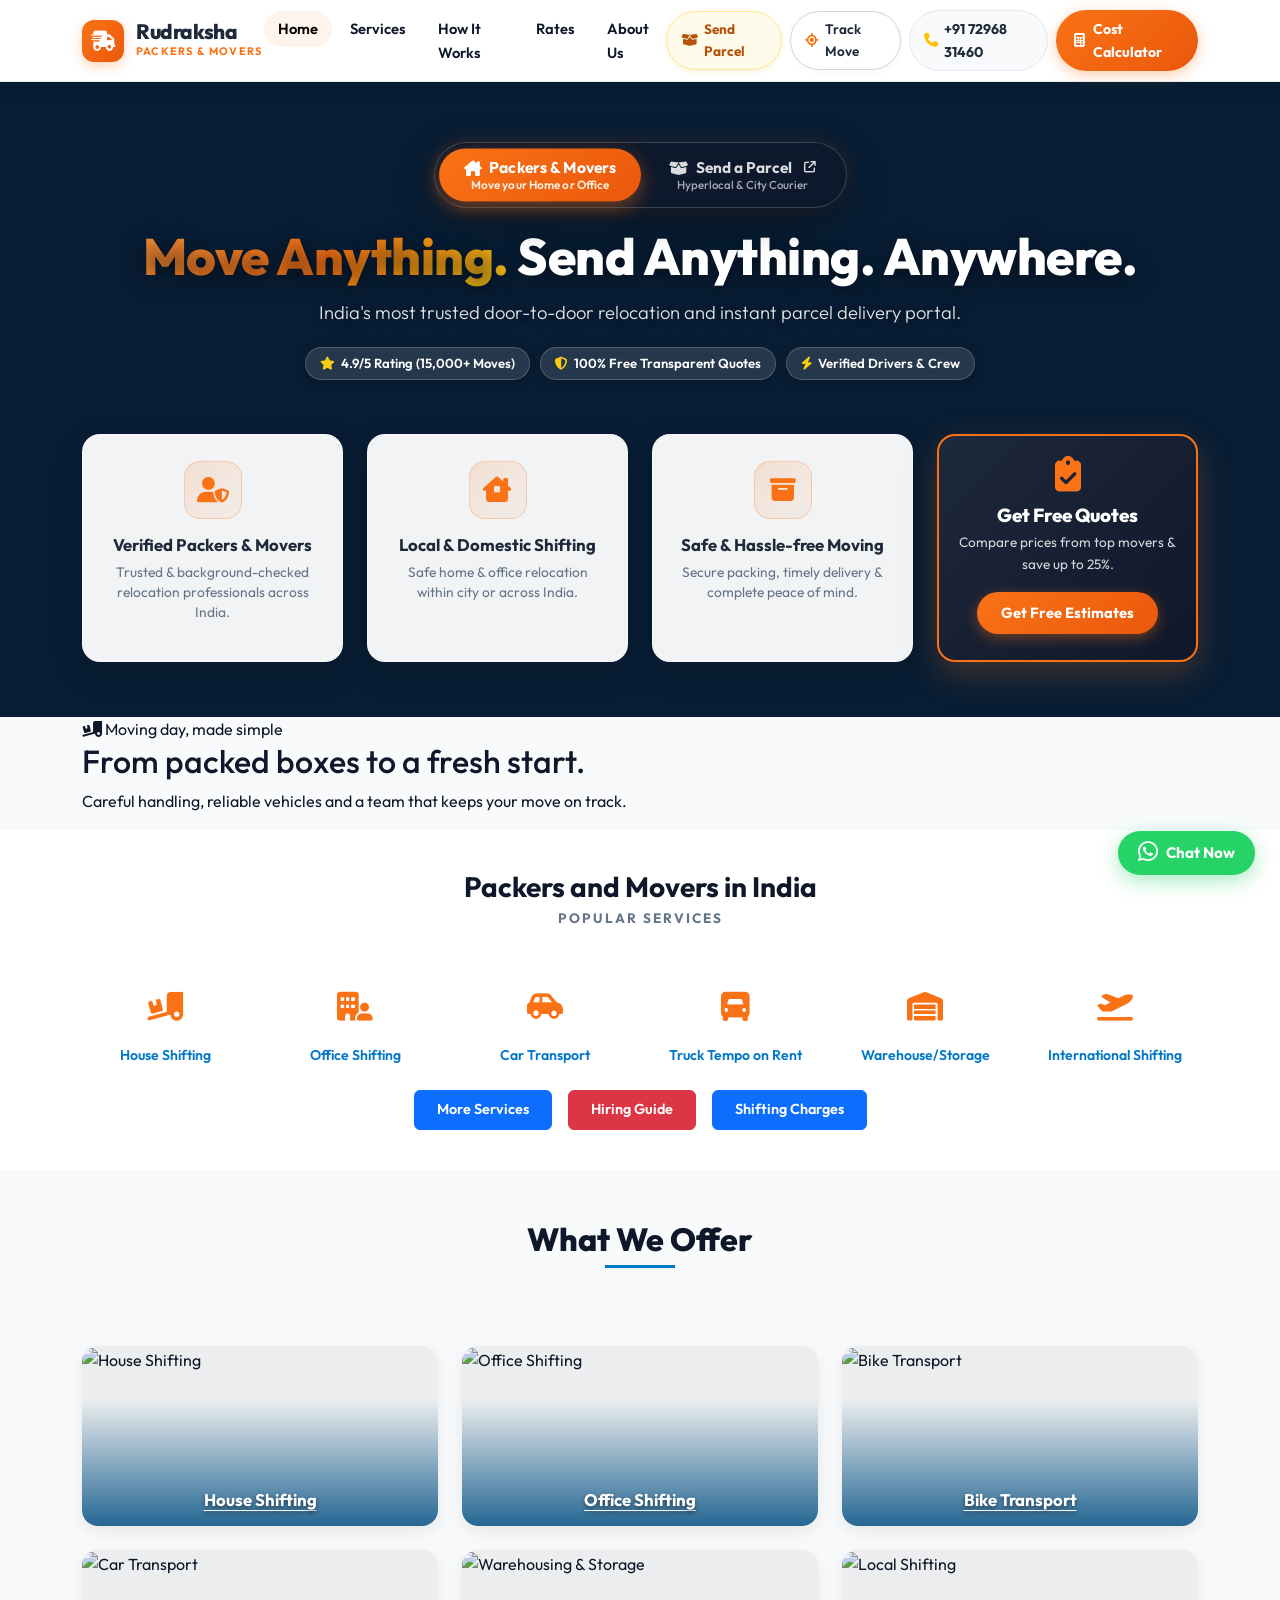
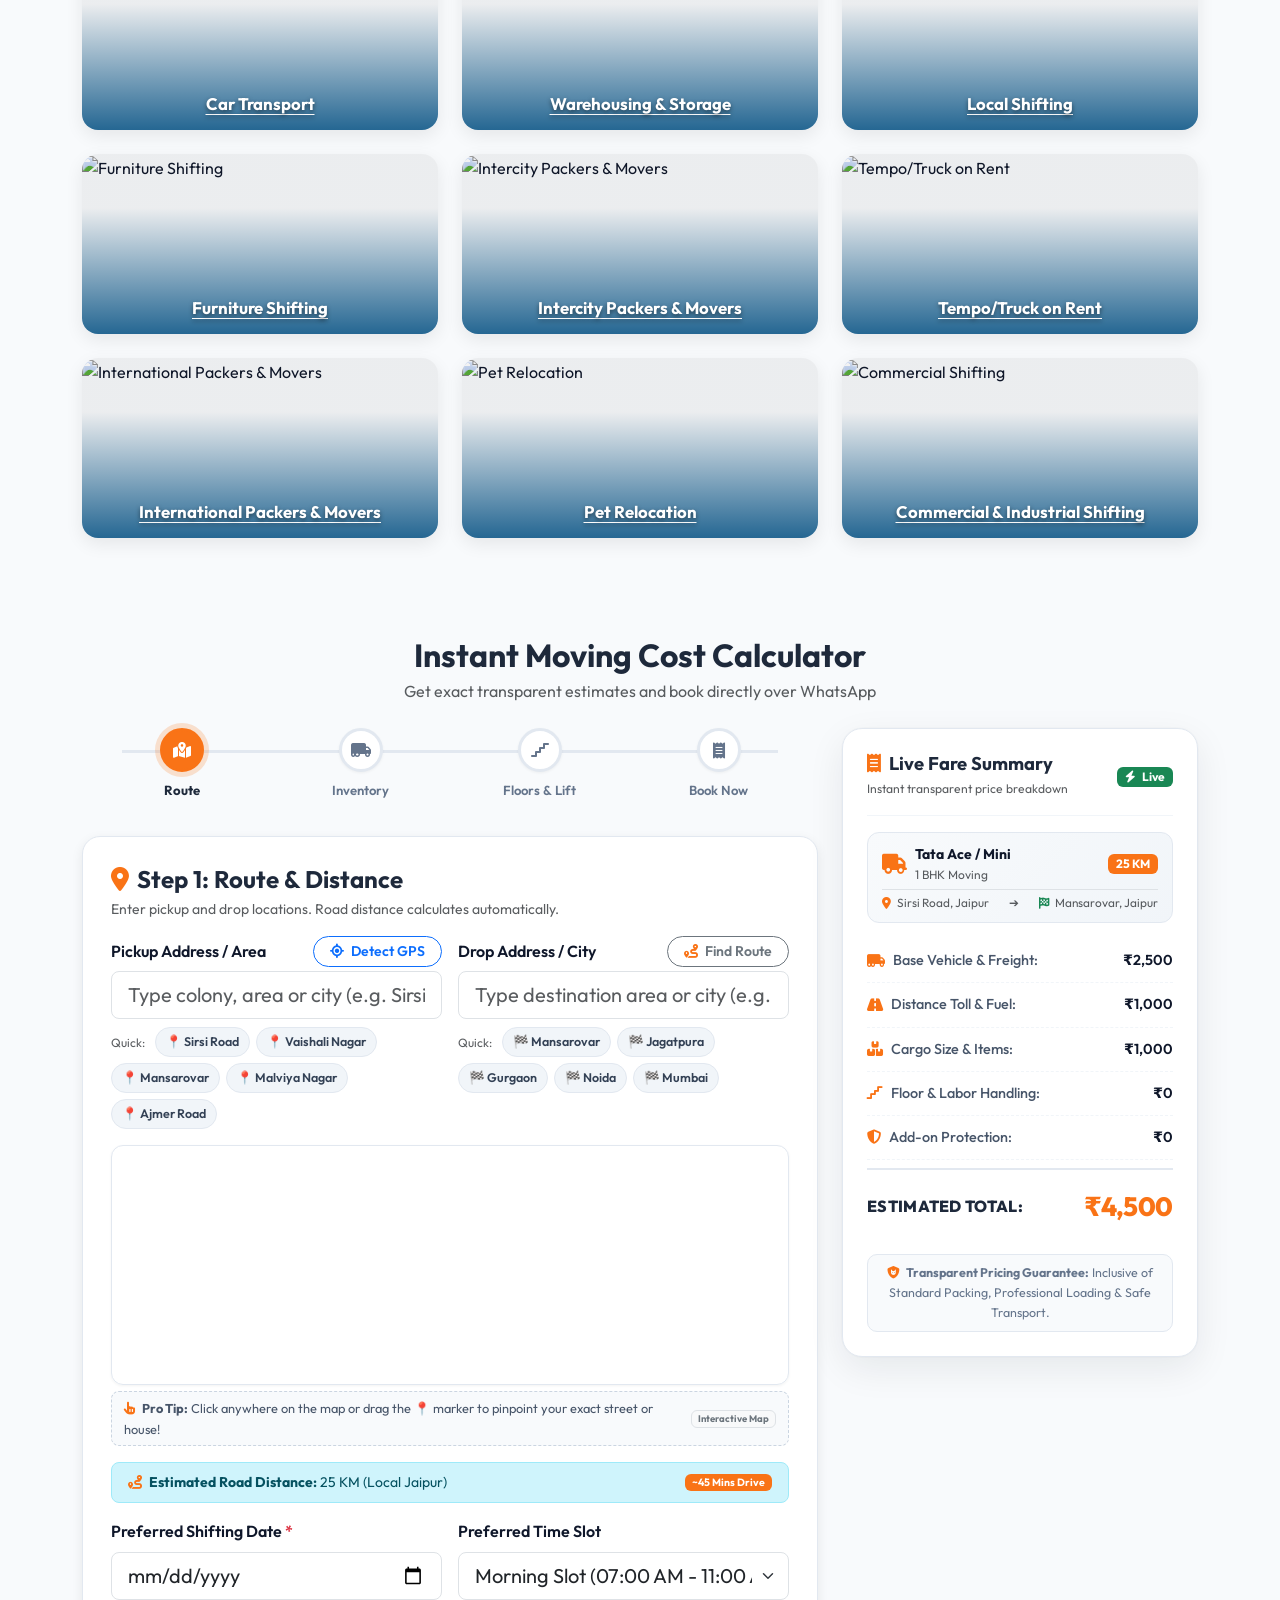
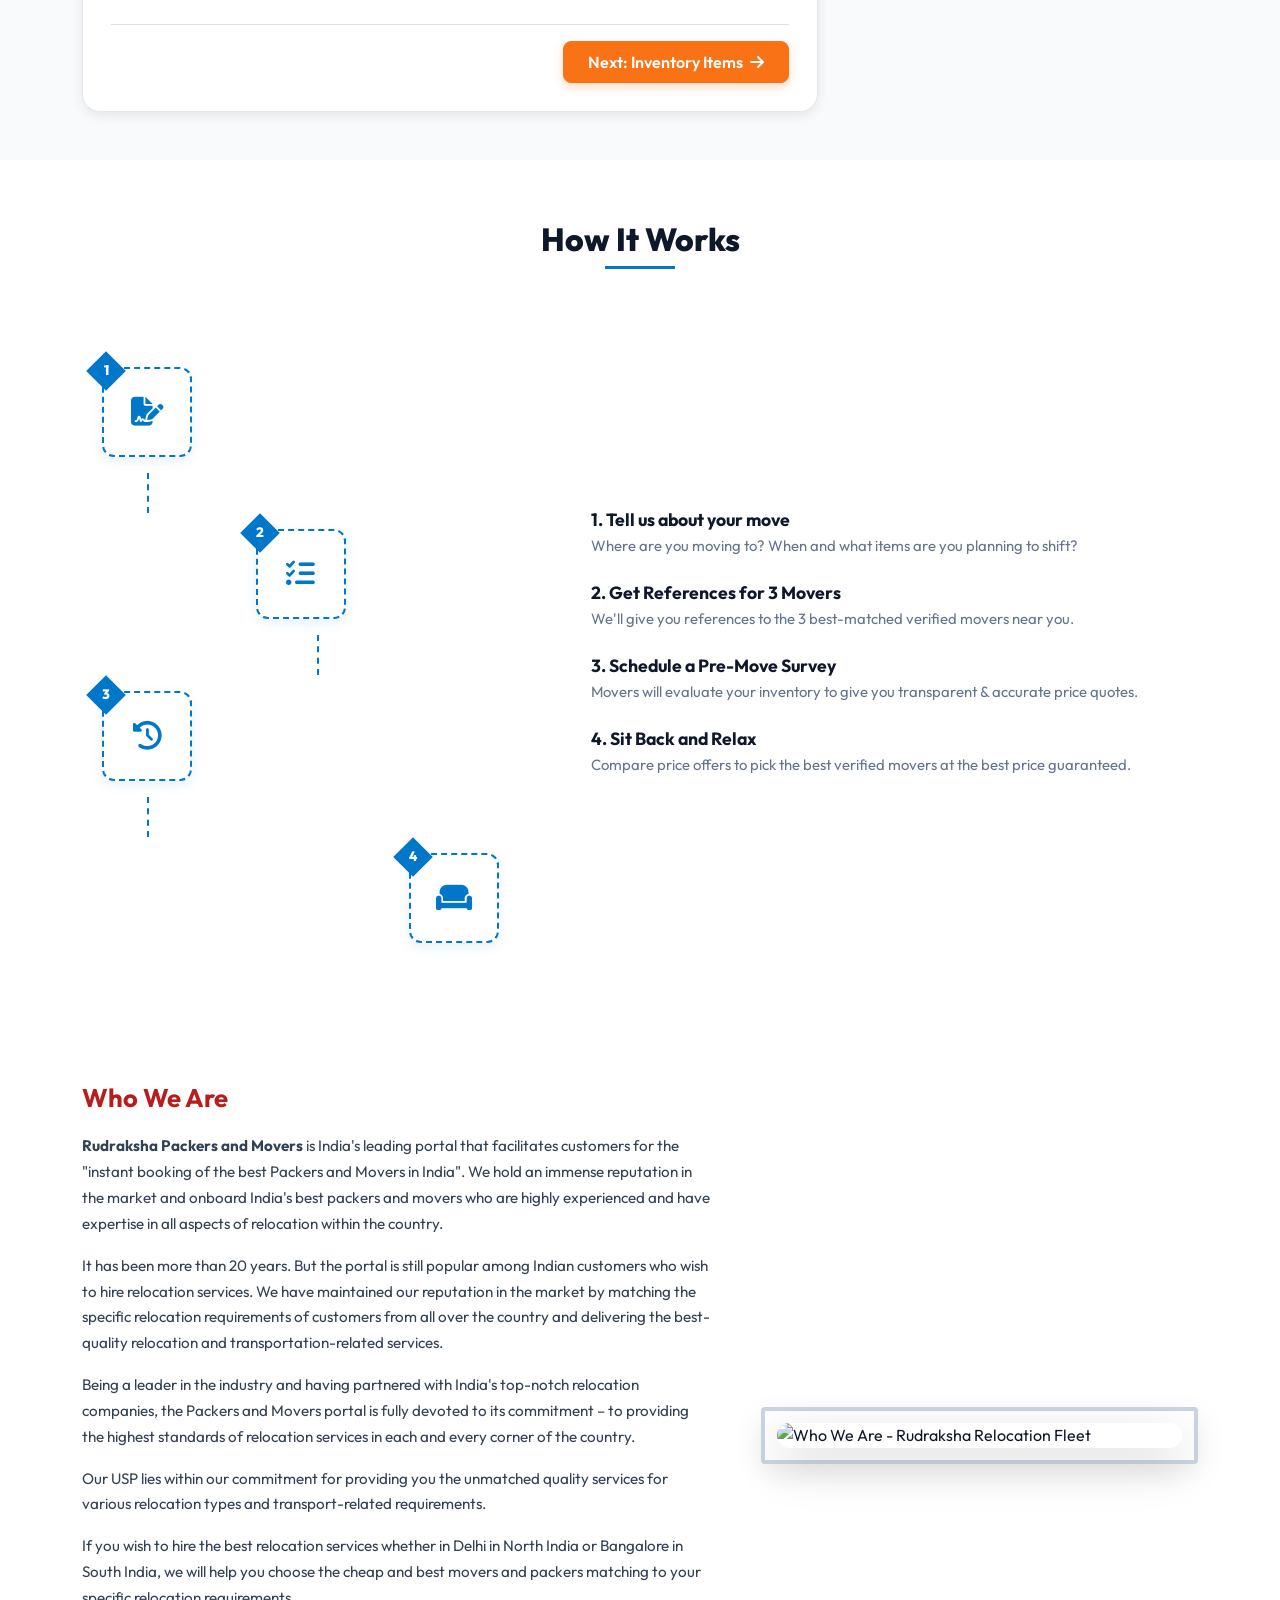
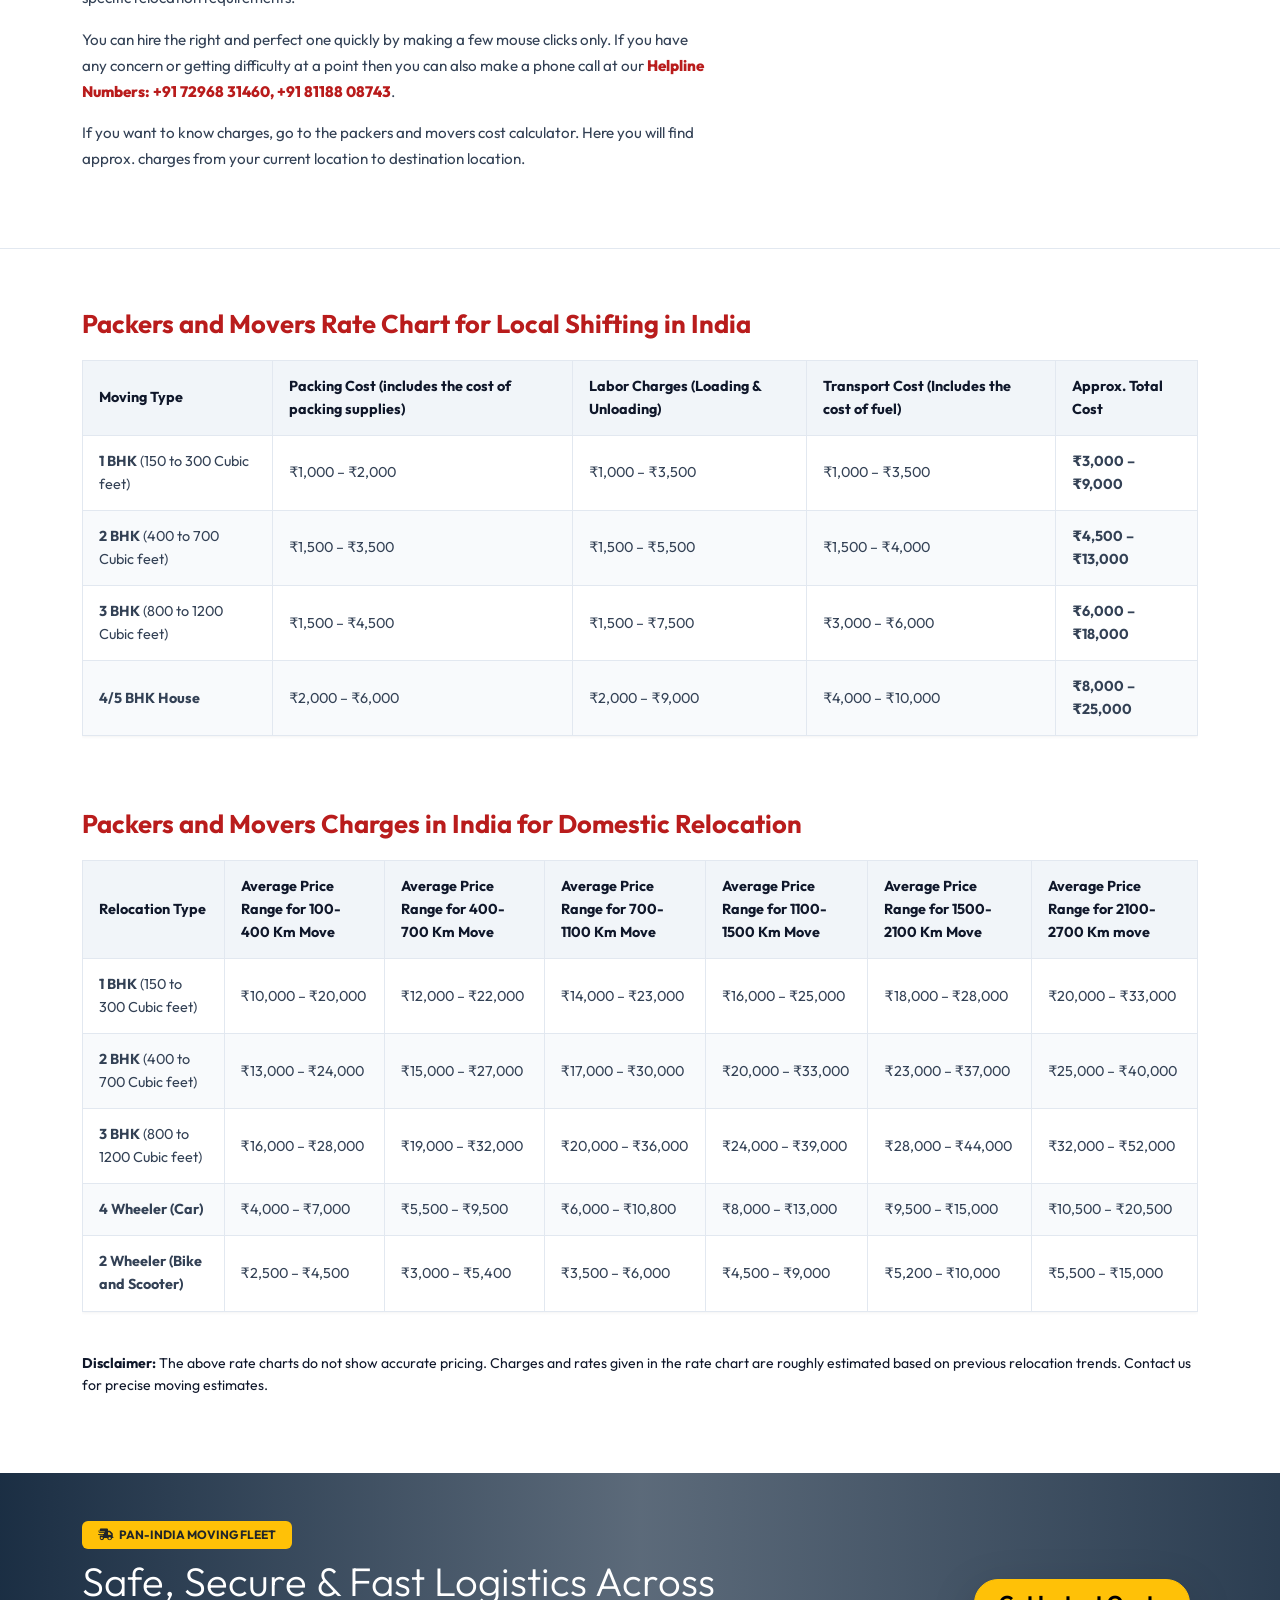
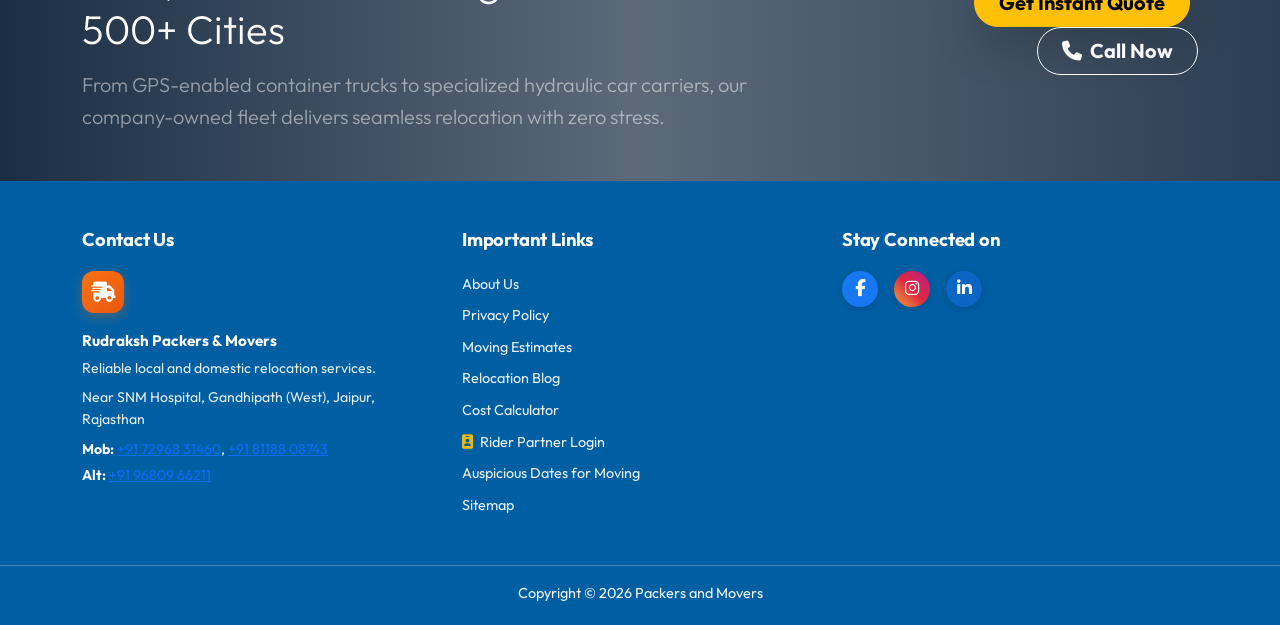
==== commit 9b24f904: "fix(ui): remove AI chat badge, restrict app install to mobile & fix mobile navbar hamburger alignmen" ====
--- a/Frontend/index.html
+++ b/Frontend/index.html
@@ -58,17 +58,12 @@
         </div>
       </a>
 
-      <!-- Mobile Controls: Quick App Install Badge + Custom Animated Hamburger Button -->
-      <div class="d-flex align-items-center gap-2 d-lg-none">
-        <button type="button" class="btn-mobile-nav-app pwa-install-trigger" title="Install App on Mobile">
-          <i class="fa-solid fa-mobile-screen-button"></i> <span>App</span>
-        </button>
-        <button class="navbar-toggler custom-hamburger-btn border-0 shadow-none" type="button" data-bs-toggle="collapse" data-bs-target="#navbarContent" aria-controls="navbarContent" aria-expanded="false" aria-label="Toggle navigation" id="mainHamburgerBtn">
-          <span class="hamburger-line top-line"></span>
-          <span class="hamburger-line mid-line"></span>
-          <span class="hamburger-line bot-line"></span>
-        </button>
-      </div>
+      <!-- Custom Animated Hamburger Button (Far Right on Mobile) -->
+      <button class="navbar-toggler custom-hamburger-btn border-0 shadow-none ms-auto" type="button" data-bs-toggle="collapse" data-bs-target="#navbarContent" aria-controls="navbarContent" aria-expanded="false" aria-label="Toggle navigation" id="mainHamburgerBtn">
+        <span class="hamburger-line top-line"></span>
+        <span class="hamburger-line mid-line"></span>
+        <span class="hamburger-line bot-line"></span>
+      </button>
 
       <!-- Streamlined Nav Items & Right Actions -->
       <div class="collapse navbar-collapse" id="navbarContent">
@@ -85,7 +80,7 @@
 
         <!-- Right Action Items (Responsive Desktop + Mobile Grid) -->
         <div class="navbar-action-cluster">
-          <button type="button" id="btnInstallAppNav" class="pwa-nav-install-btn pwa-install-trigger" title="Install App on Phone / PC">
+          <button type="button" id="btnInstallAppNav" class="pwa-nav-install-btn pwa-install-trigger d-lg-none" title="Install App on Mobile">
             <i class="fa-solid fa-mobile-screen-button"></i> <span>Install App</span>
           </button>
           <a href="parcel.html" target="_blank" class="btn-nav-parcel" title="Send a Parcel (Opens in new tab)">
@@ -1288,33 +1283,18 @@
           </ul>
         </div>
 
-        <!-- Column 3: Stay Connected on & Chat Badge -->
-        <div class="col-lg-4 col-md-3 d-flex flex-column justify-content-between position-relative">
-          <div>
-            <h5 class="footer-col-title">Stay Connected on</h5>
-            <div class="social-icon-group d-flex align-items-center gap-3">
-              <a href="#" class="social-circle-btn bg-facebook" aria-label="Facebook">
-                <i class="fa-brands fa-facebook-f"></i>
-              </a>
-              <a href="#" class="social-circle-btn bg-instagram" aria-label="Instagram">
-                <i class="fa-brands fa-instagram"></i>
-              </a>
-              <a href="#" class="social-circle-btn bg-linkedin" aria-label="LinkedIn">
-                <i class="fa-brands fa-linkedin-in"></i>
-              </a>
-            </div>
-          </div>
-
-          <!-- Chat Now With AI Badge -->
-          <div class="chat-now-wrapper mt-4 mt-md-auto align-self-end">
-            <a href="https://wa.me/919015850511" target="_blank" class="chat-now-btn">
-              <div class="chat-icon-box">
-                <i class="fa-brands fa-whatsapp"></i>
-              </div>
-              <div class="chat-text-box">
-                <span class="chat-title">Chat Now</span>
-                <span class="chat-sub">With AI</span>
-              </div>
+        <!-- Column 3: Stay Connected on -->
+        <div class="col-lg-4 col-md-3">
+          <h5 class="footer-col-title">Stay Connected on</h5>
+          <div class="social-icon-group d-flex align-items-center gap-3">
+            <a href="#" class="social-circle-btn bg-facebook" aria-label="Facebook">
+              <i class="fa-brands fa-facebook-f"></i>
+            </a>
+            <a href="#" class="social-circle-btn bg-instagram" aria-label="Instagram">
+              <i class="fa-brands fa-instagram"></i>
+            </a>
+            <a href="#" class="social-circle-btn bg-linkedin" aria-label="LinkedIn">
+              <i class="fa-brands fa-linkedin-in"></i>
             </a>
           </div>
         </div>
--- a/Frontend/style.css
+++ b/Frontend/style.css
@@ -111,6 +111,10 @@
 
 .navbar-container {
   position: relative;
+  display: flex;
+  align-items: center;
+  justify-content: space-between;
+  flex-wrap: wrap;
 }
 
 .brand-logo-container {
@@ -118,6 +122,7 @@
   align-items: center;
   gap: 12px;
   text-decoration: none;
+  flex-shrink: 0;
 }
 
 .brand-logo-icon {
@@ -344,6 +349,24 @@
 @media (max-width: 991.98px) {
   .main-navbar {
     padding: 8px 0;
+  }
+
+  .navbar-container {
+    display: flex !important;
+    align-items: center !important;
+    justify-content: space-between !important;
+    flex-wrap: wrap !important;
+  }
+
+  .brand-logo-container {
+    flex: 1 1 auto;
+    min-width: 0;
+    max-width: calc(100% - 50px);
+  }
+
+  .custom-hamburger-btn {
+    flex-shrink: 0;
+    margin-left: auto;
   }
 
   .main-navbar .navbar-collapse {
@@ -456,6 +479,30 @@
     width: 100%;
     background: #ffffff;
     border-color: #e2e8f0;
+  }
+}
+
+/* Extra small mobile adjustments */
+@media (max-width: 480px) {
+  .brand-logo-container {
+    gap: 8px;
+  }
+  .brand-logo-icon {
+    width: 36px;
+    height: 36px;
+    font-size: 1.05rem;
+    border-radius: 10px;
+  }
+  .brand-title-text {
+    font-size: 1.15rem;
+  }
+  .brand-subtitle-text {
+    font-size: 0.6rem;
+    letter-spacing: 0.6px;
+  }
+  .custom-hamburger-btn {
+    width: 38px;
+    height: 38px;
   }
 }
 
@@ -1886,53 +1933,6 @@
 
 .custom-blue-footer .social-circle-btn.bg-linkedin {
   background-color: #0a66c2;
-}
-
-/* Chat Now With AI Badge */
-.custom-blue-footer .chat-now-btn {
-  background-color: #00b84c;
-  color: #ffffff;
-  display: inline-flex;
-  align-items: center;
-  gap: 10px;
-  padding: 8px 18px 8px 14px;
-  border-radius: 14px;
-  text-decoration: none;
-  box-shadow: 0 4px 14px rgba(0, 184, 76, 0.35);
-  transition: transform 0.25s ease, background-color 0.25s ease, box-shadow 0.25s ease;
-}
-
-.custom-blue-footer .chat-now-btn:hover {
-  background-color: #00a343;
-  color: #ffffff;
-  transform: translateY(-2px);
-  box-shadow: 0 6px 18px rgba(0, 184, 76, 0.45);
-}
-
-.custom-blue-footer .chat-icon-box {
-  font-size: 1.6rem;
-  display: flex;
-  align-items: center;
-  justify-content: center;
-}
-
-.custom-blue-footer .chat-text-box {
-  display: flex;
-  flex-direction: column;
-  text-align: left;
-}
-
-.custom-blue-footer .chat-title {
-  font-weight: 700;
-  font-size: 1rem;
-  line-height: 1.1;
-}
-
-.custom-blue-footer .chat-sub {
-  font-size: 0.65rem;
-  opacity: 0.95;
-  line-height: 1;
-  letter-spacing: 0.3px;
 }
 
 /* Copyright Bottom Bar */
--- a/Frontend/pwa-install.css
+++ b/Frontend/pwa-install.css
@@ -10,6 +10,33 @@
   --pwa-surface: rgba(255, 255, 255, 0.98);
   --pwa-shadow: 0 16px 40px -4px rgba(0, 0, 0, 0.25), 0 4px 16px rgba(234, 88, 12, 0.18);
   --pwa-radius: 20px;
+}
+
+/* Minimal Toast Alert */
+.pwa-simple-toast {
+  position: fixed;
+  top: 24px;
+  left: 50%;
+  transform: translateX(-50%) translateY(-100px);
+  background: rgba(15, 23, 42, 0.95);
+  color: #ffffff;
+  padding: 12px 20px;
+  border-radius: 50px;
+  font-size: 0.88rem;
+  font-weight: 600;
+  box-shadow: 0 10px 30px rgba(0, 0, 0, 0.3);
+  z-index: 100000;
+  transition: transform 0.3s cubic-bezier(0.16, 1, 0.3, 1), opacity 0.3s ease;
+  opacity: 0;
+  pointer-events: none;
+  max-width: 90%;
+  text-align: center;
+  border: 1px solid rgba(255, 255, 255, 0.15);
+}
+
+.pwa-simple-toast.show {
+  transform: translateX(-50%) translateY(0);
+  opacity: 1;
 }
 
 /* -------------------------------------------------------------
@@ -479,3 +506,20 @@
     border-radius: 20px;
   }
 }
+
+/* Mobile-Only Enforcement: App download & install UI is STRICTLY hidden on Desktop / PC / Laptop view */
+@media (min-width: 992px) {
+  .pwa-bottom-banner,
+  .pwa-bottom-banner.pwa-show,
+  .pwa-nav-install-btn,
+  #btnInstallAppNav,
+  .btn-mobile-nav-app,
+  .pwa-universal-modal-backdrop,
+  .pwa-universal-modal-backdrop.pwa-active {
+    display: none !important;
+    visibility: hidden !important;
+    opacity: 0 !important;
+    pointer-events: none !important;
+  }
+}
+
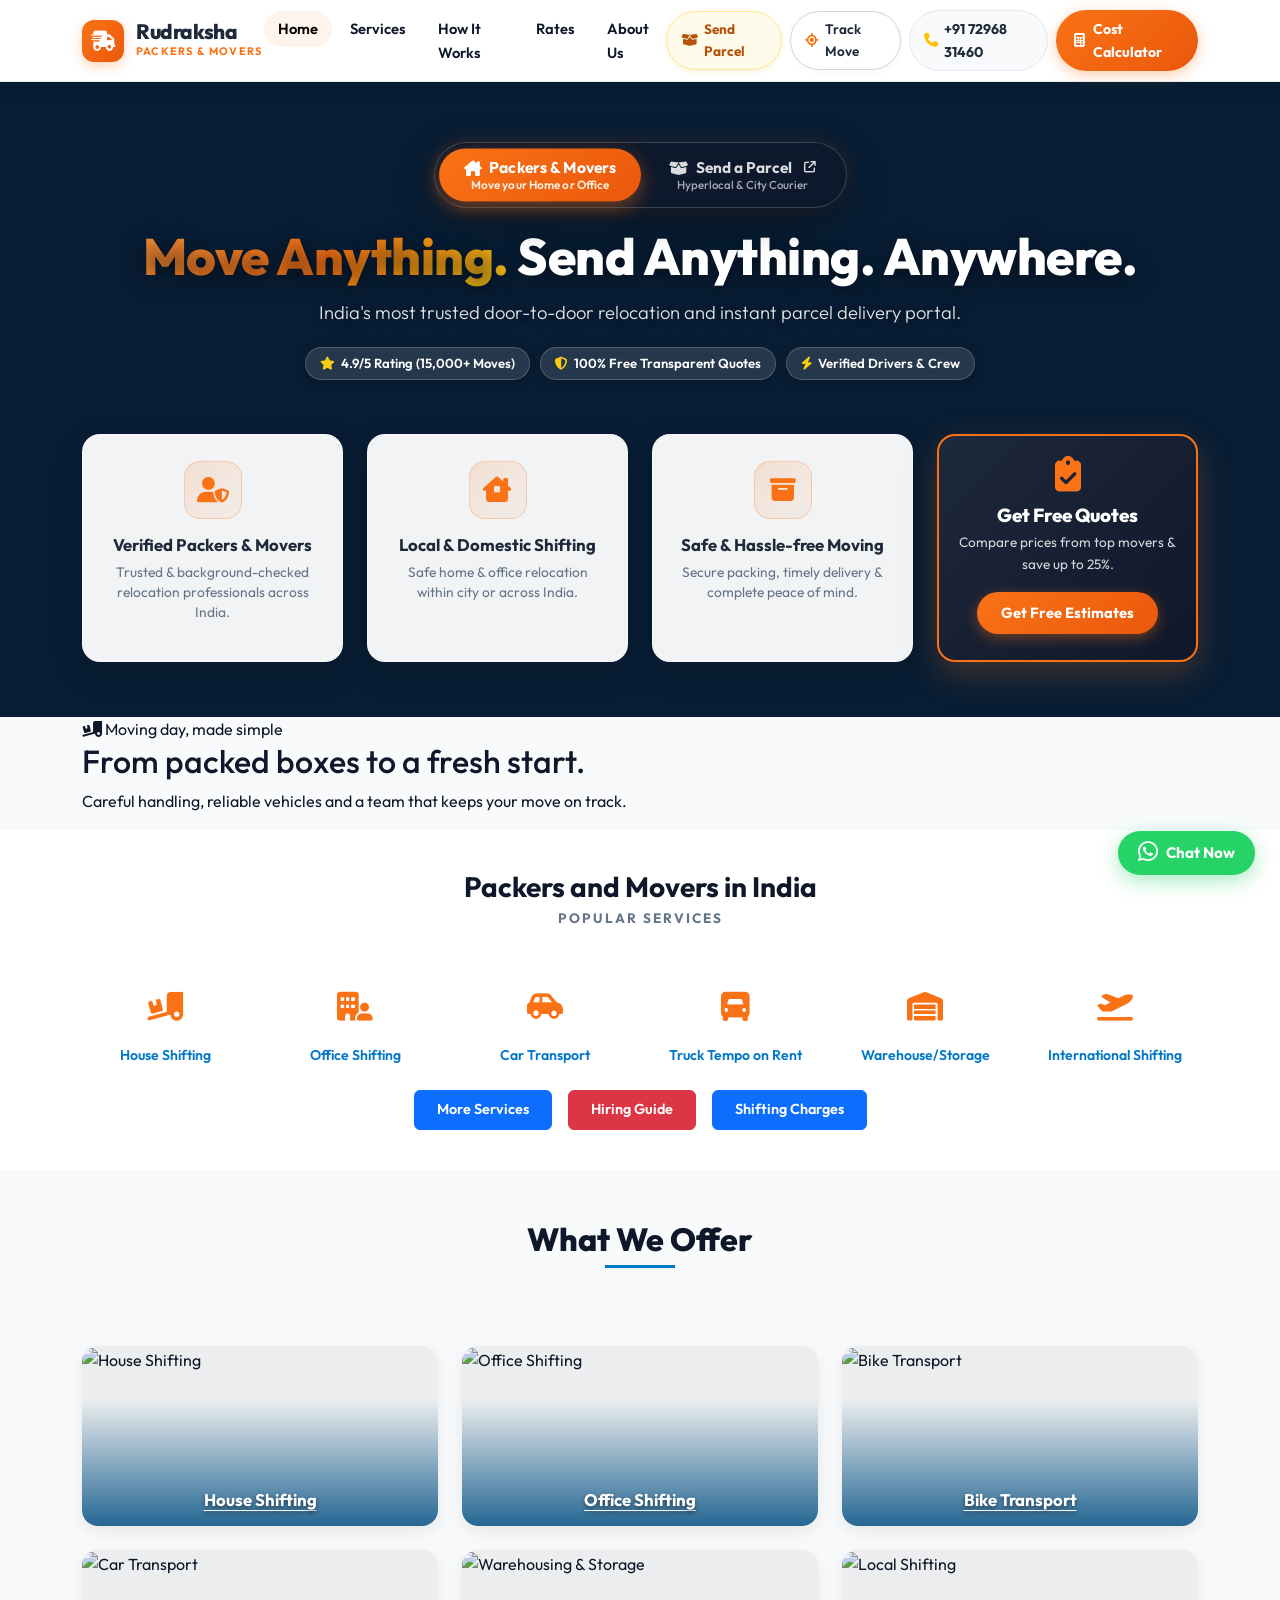
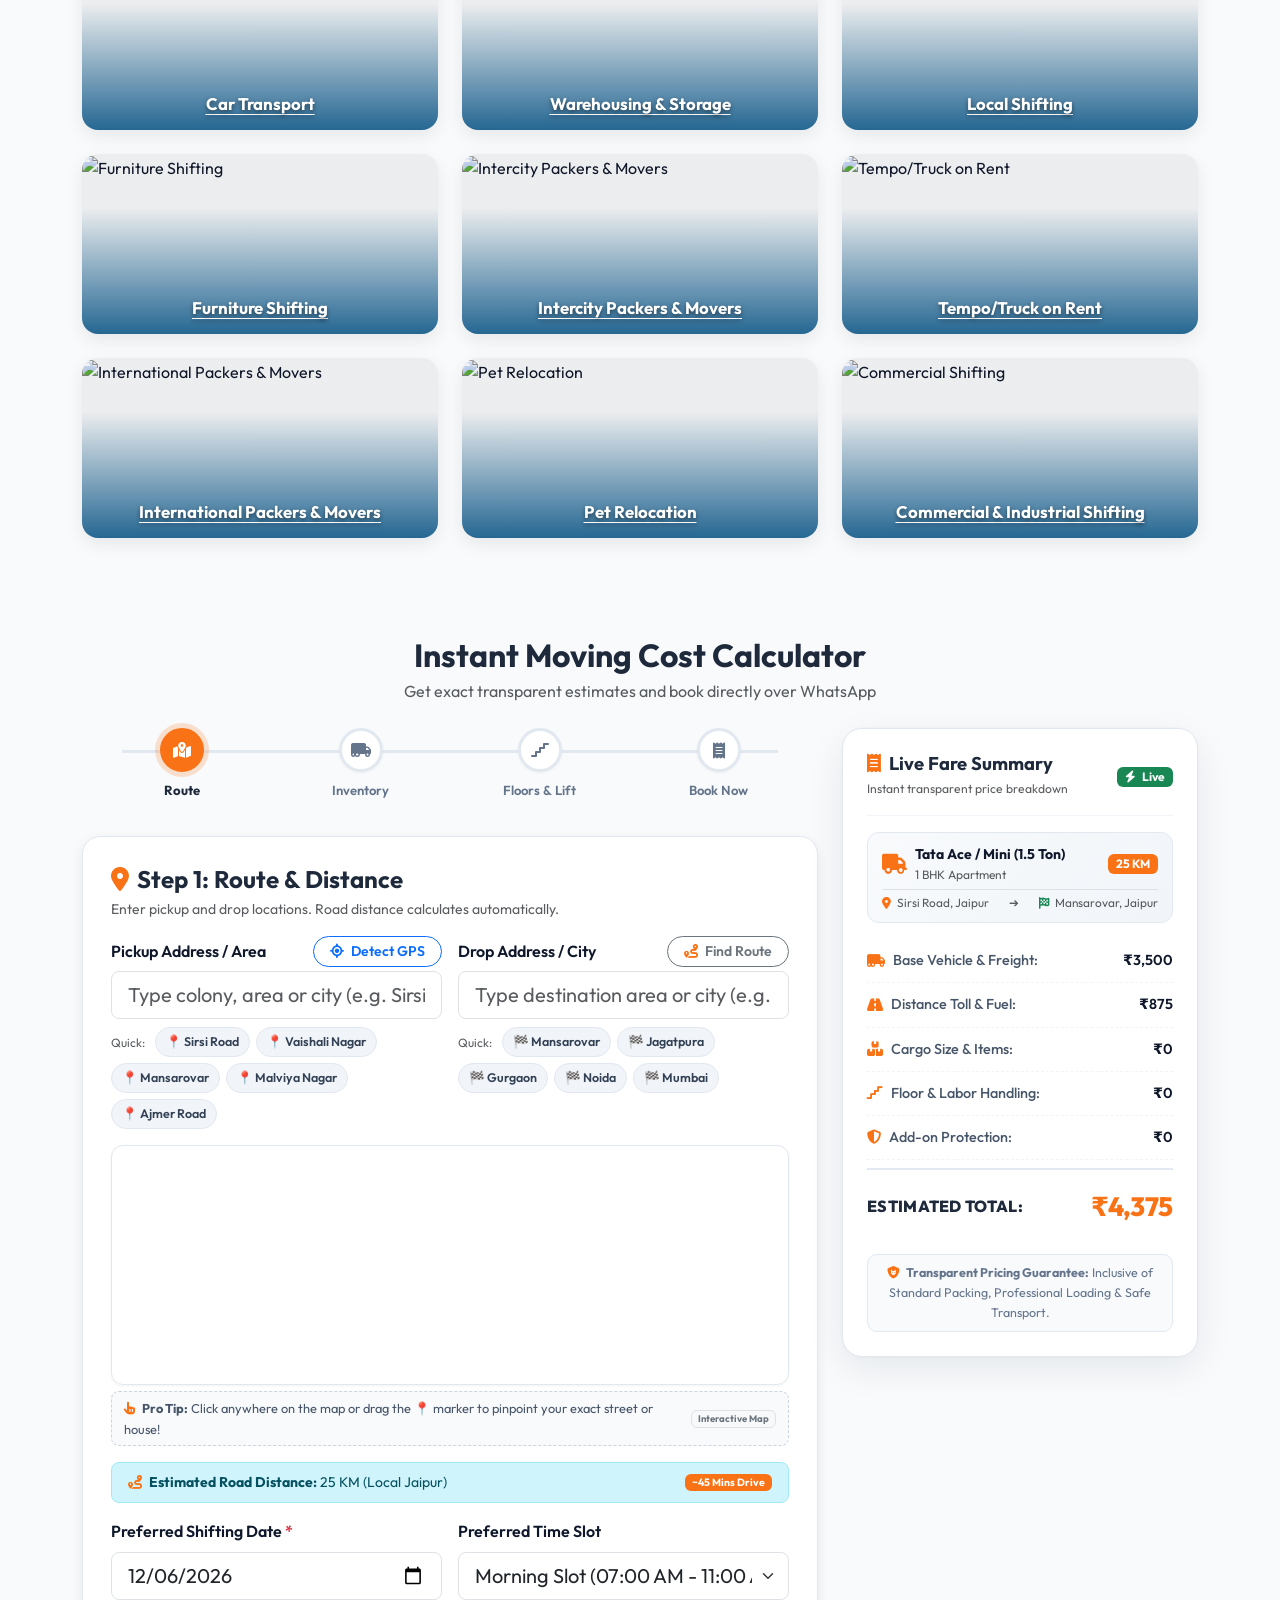
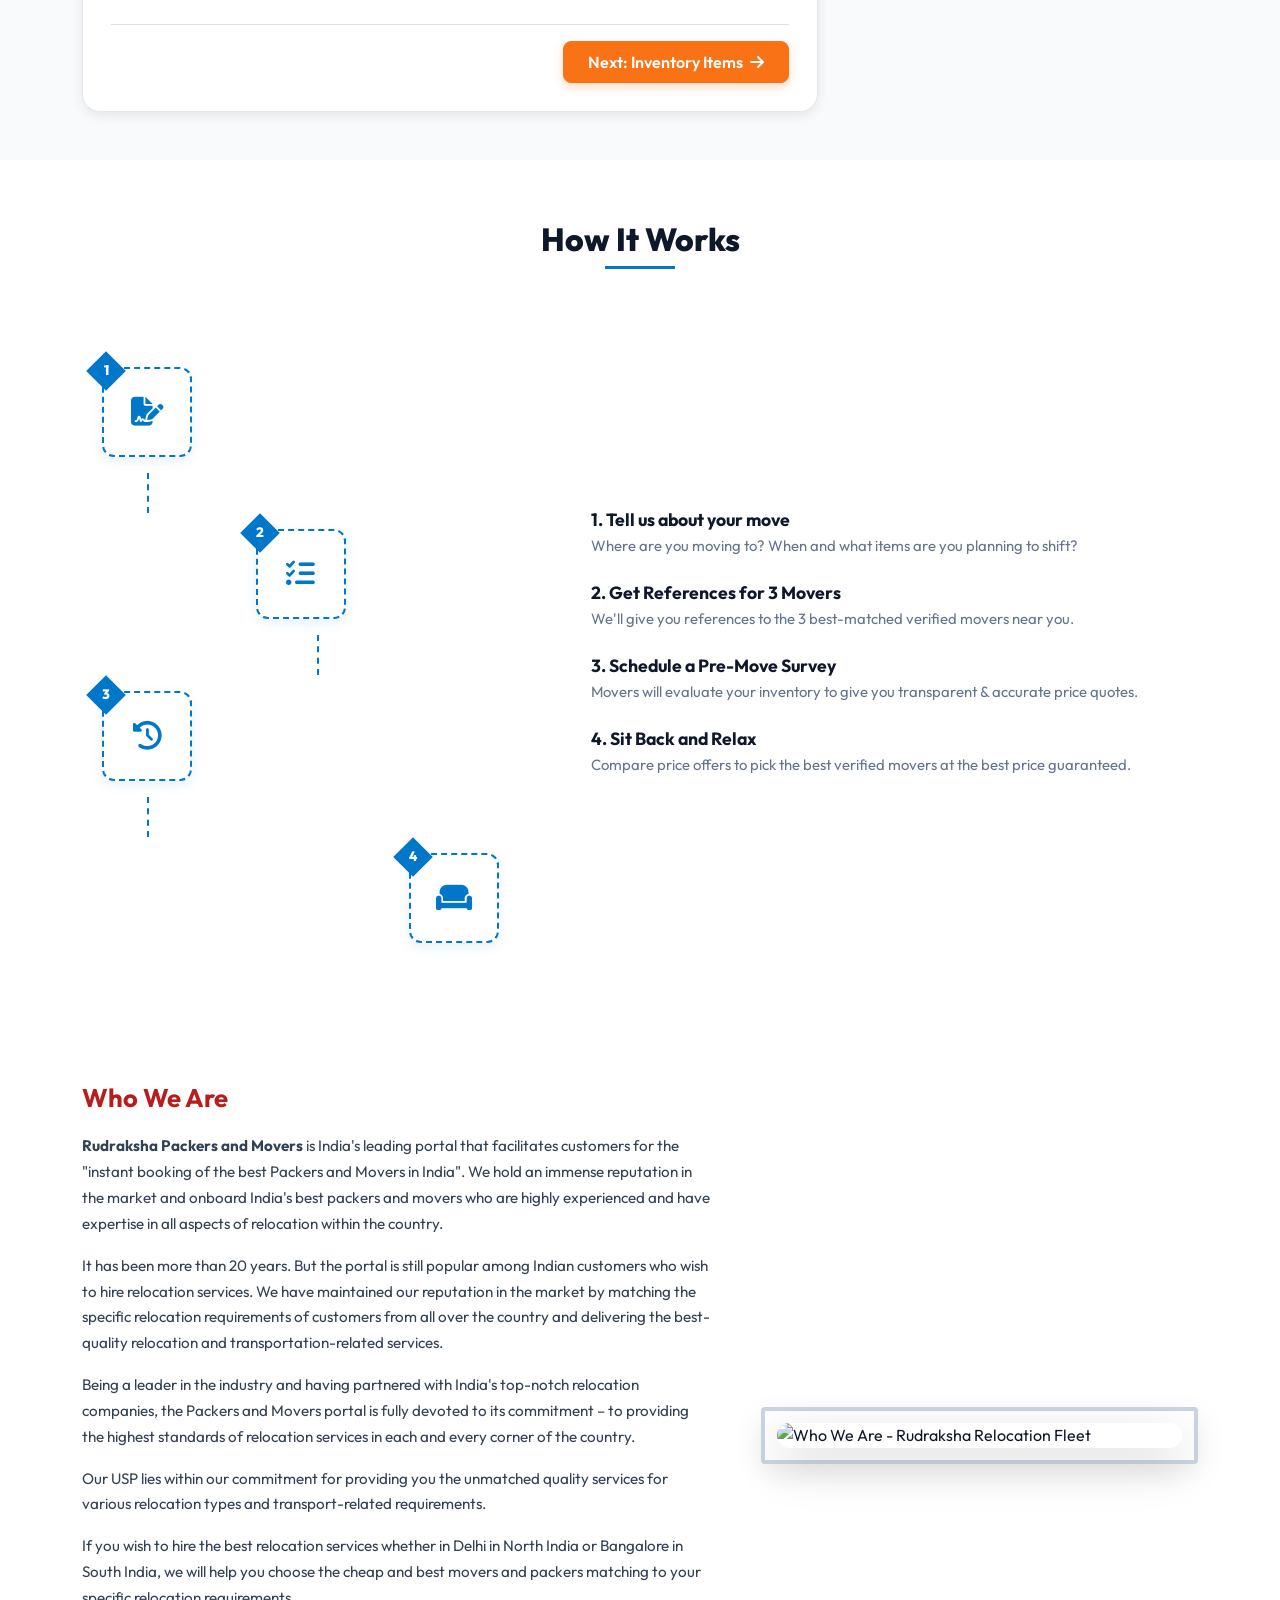
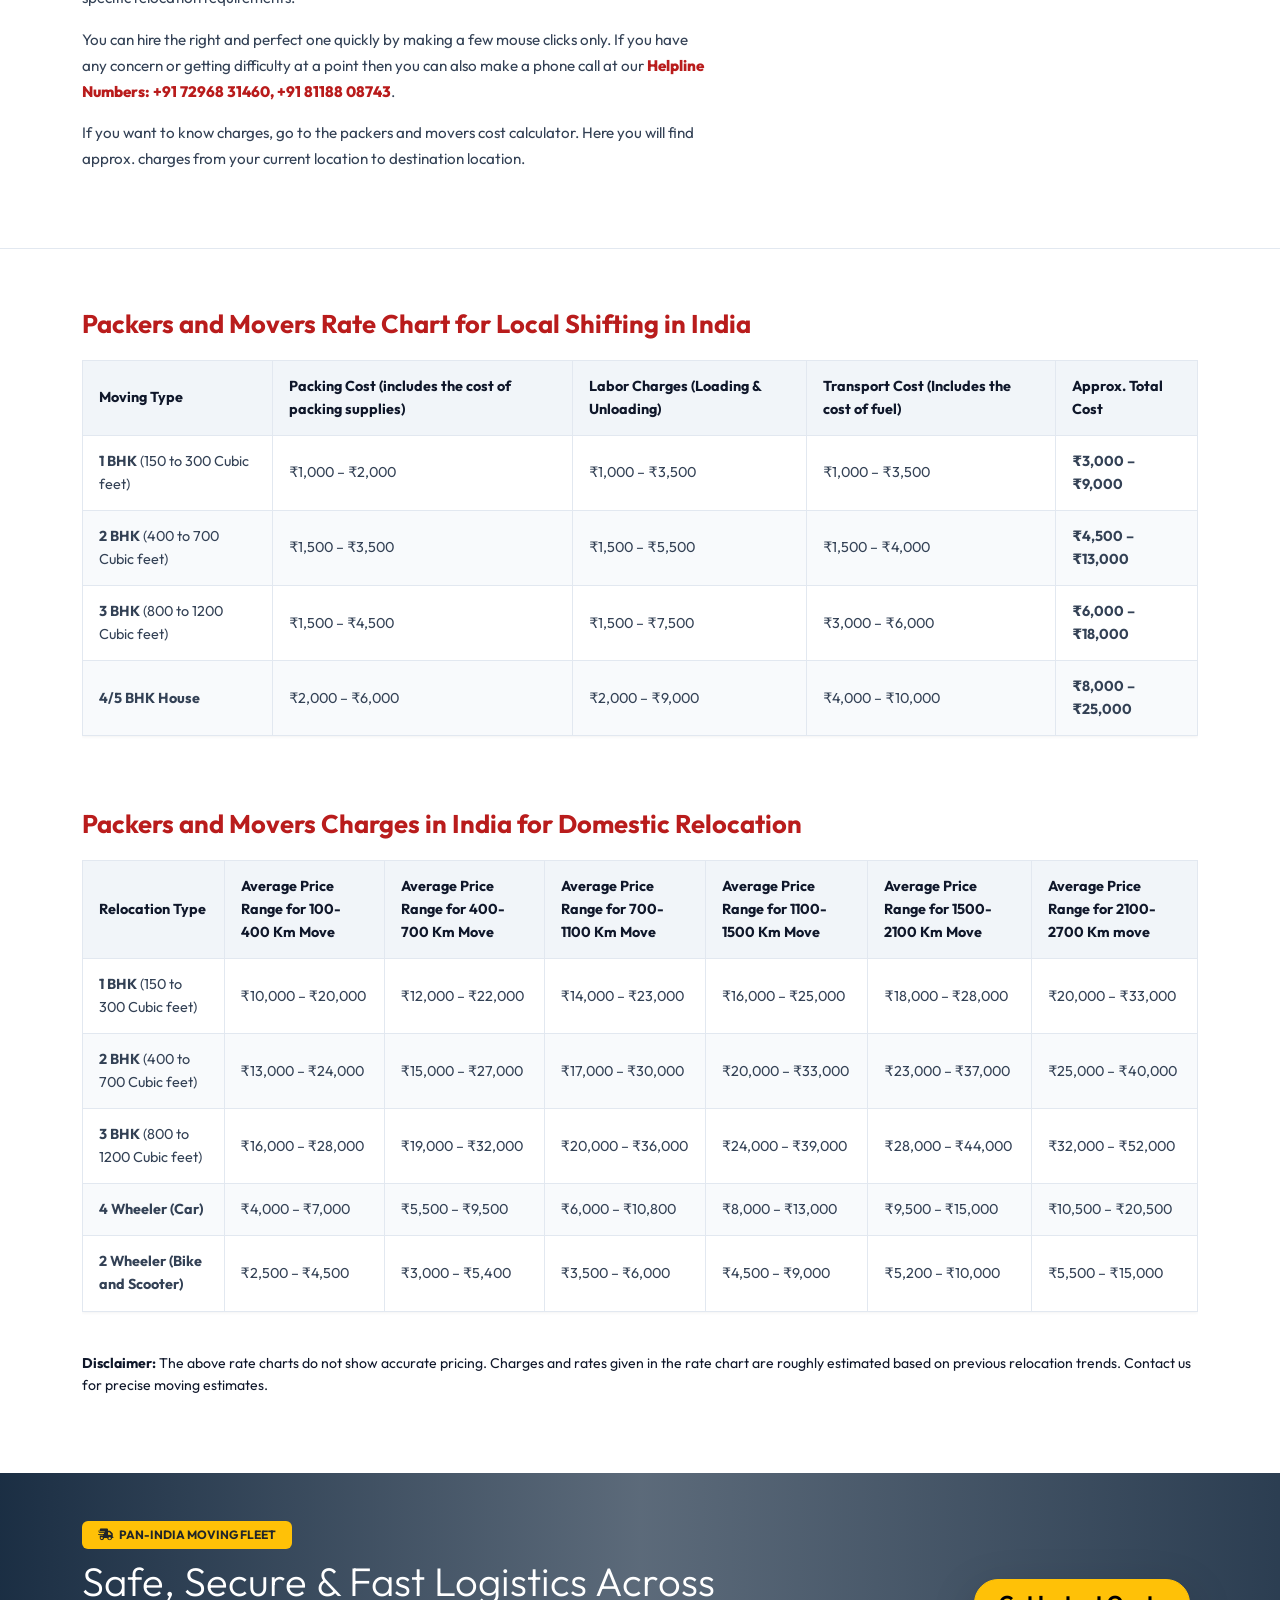
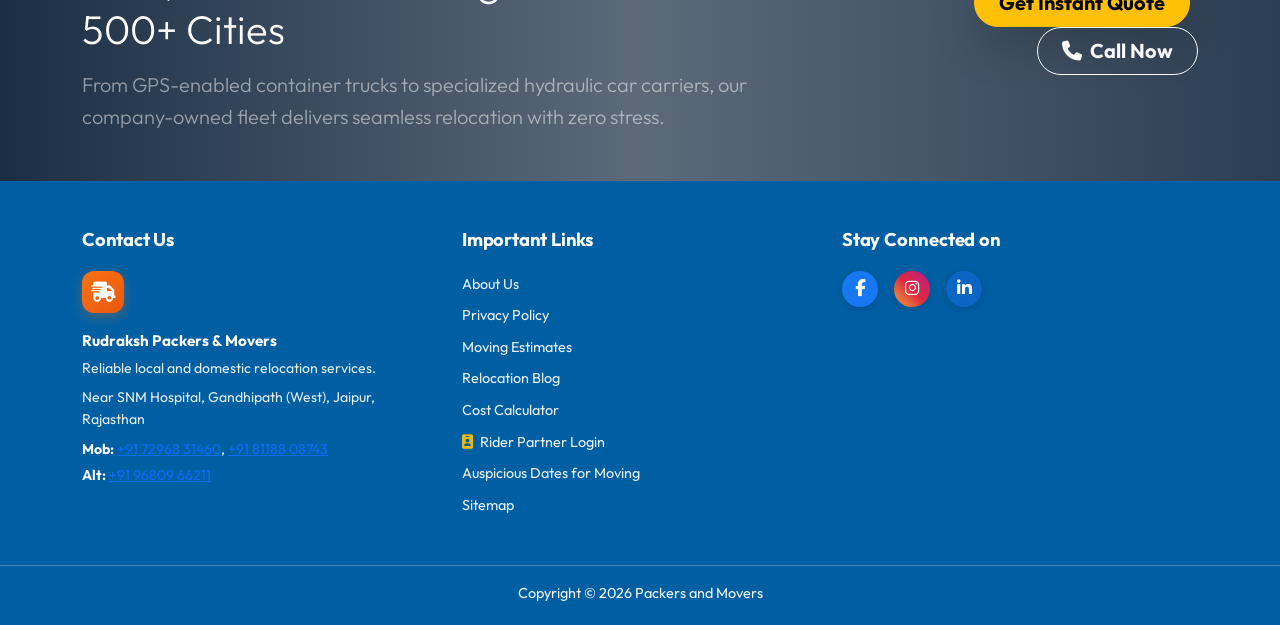
==== commit deb6fbbe: "Complete shared rider onboarding flow" ====
--- a/Frontend/index.html
+++ b/Frontend/index.html
@@ -855,6 +855,56 @@
                         </div>
                         <div id="couponStatusMsg" class="small fw-semibold mt-1"></div>
                       </div>
+                    </div>
+                  </div>
+
+                  <!-- OTP Verification -->
+                  <div class="p-3 border rounded-3 bg-light mb-3">
+                    <div class="d-flex align-items-center justify-content-between flex-wrap gap-2 mb-2">
+                      <h6 class="fw-bold text-secondary-custom mb-0"><i class="fa-solid fa-mobile-screen-button text-primary-custom me-1"></i> Phone Verification</h6>
+                      <span id="phoneVerifiedBadge" class="badge bg-success-subtle text-success border border-success-subtle" style="display: none;">
+                        <i class="fa-solid fa-circle-check me-1"></i> Verified
+                        <span id="verifiedPhoneText" class="ms-1"></span>
+                      </span>
+                    </div>
+
+                    <div class="row g-2 align-items-end">
+                      <div class="col-md-8">
+                        <label class="form-label small fw-semibold mb-1">Enter WhatsApp mobile number</label>
+                        <div class="input-group">
+                          <span class="input-group-text bg-white">+91</span>
+                          <input type="tel" class="form-control" id="otpPhoneInput" maxlength="10" placeholder="10-digit mobile number">
+                        </div>
+                      </div>
+                      <div class="col-md-4">
+                        <button type="button" id="btnSendOtp" class="btn btn-primary-custom w-100" onclick="requestPhoneOTP()">
+                          <i class="fa-solid fa-rotate me-1"></i> Send OTP
+                        </button>
+                      </div>
+                    </div>
+
+                    <div id="otpVerificationSection" class="mt-3" style="display: none;">
+                      <div class="small text-muted mb-2">Enter 6-digit OTP sent to <strong id="otpTargetPhone">+91 00000 00000</strong></div>
+                      <div class="d-flex justify-content-between gap-2 mb-2" style="max-width: 360px;">
+                        <input type="tel" class="form-control text-center otp-digit" id="otp1" maxlength="1" inputmode="numeric" oninput="moveToNextOtp(this, 'otp2')">
+                        <input type="tel" class="form-control text-center otp-digit" id="otp2" maxlength="1" inputmode="numeric" oninput="moveToNextOtp(this, 'otp3')">
+                        <input type="tel" class="form-control text-center otp-digit" id="otp3" maxlength="1" inputmode="numeric" oninput="moveToNextOtp(this, 'otp4')">
+                        <input type="tel" class="form-control text-center otp-digit" id="otp4" maxlength="1" inputmode="numeric" oninput="moveToNextOtp(this, 'otp5')">
+                        <input type="tel" class="form-control text-center otp-digit" id="otp5" maxlength="1" inputmode="numeric" oninput="moveToNextOtp(this, 'otp6')">
+                        <input type="tel" class="form-control text-center otp-digit" id="otp6" maxlength="1" inputmode="numeric">
+                      </div>
+
+                      <div class="d-flex align-items-center justify-content-between flex-wrap gap-2">
+                        <button type="button" id="btnVerifyOtp" class="btn btn-success btn-sm" onclick="verifyEnteredOTP()">
+                          <i class="fa-solid fa-check me-1"></i> Verify OTP
+                        </button>
+                        <button type="button" id="btnResendOtp" class="btn btn-outline-secondary btn-sm" onclick="requestPhoneOTP()">
+                          <i class="fa-solid fa-repeat me-1"></i> Resend
+                        </button>
+                        <span class="small text-muted">Code expires in <strong id="otpTimer">30</strong>s</span>
+                      </div>
+
+                      <div id="otpStatusMsg" class="small mt-2 fw-semibold"></div>
                     </div>
                   </div>
 
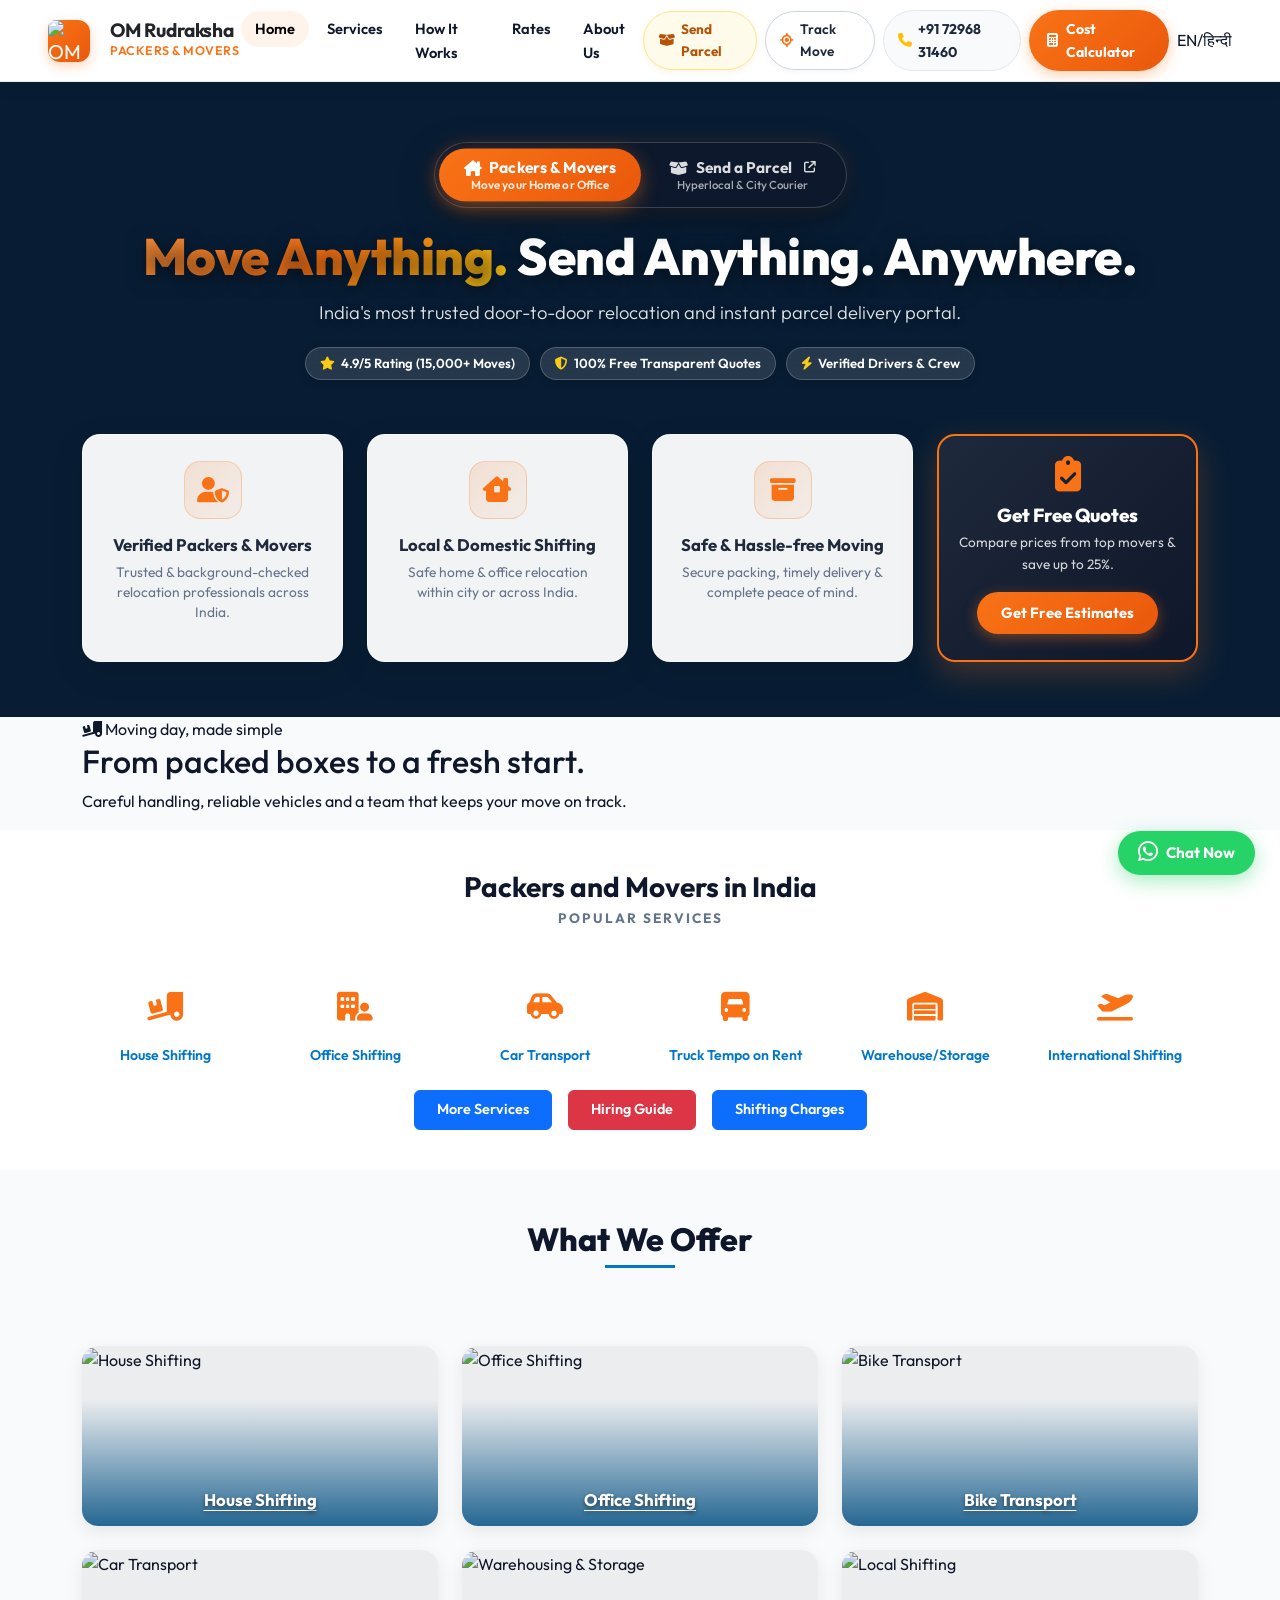
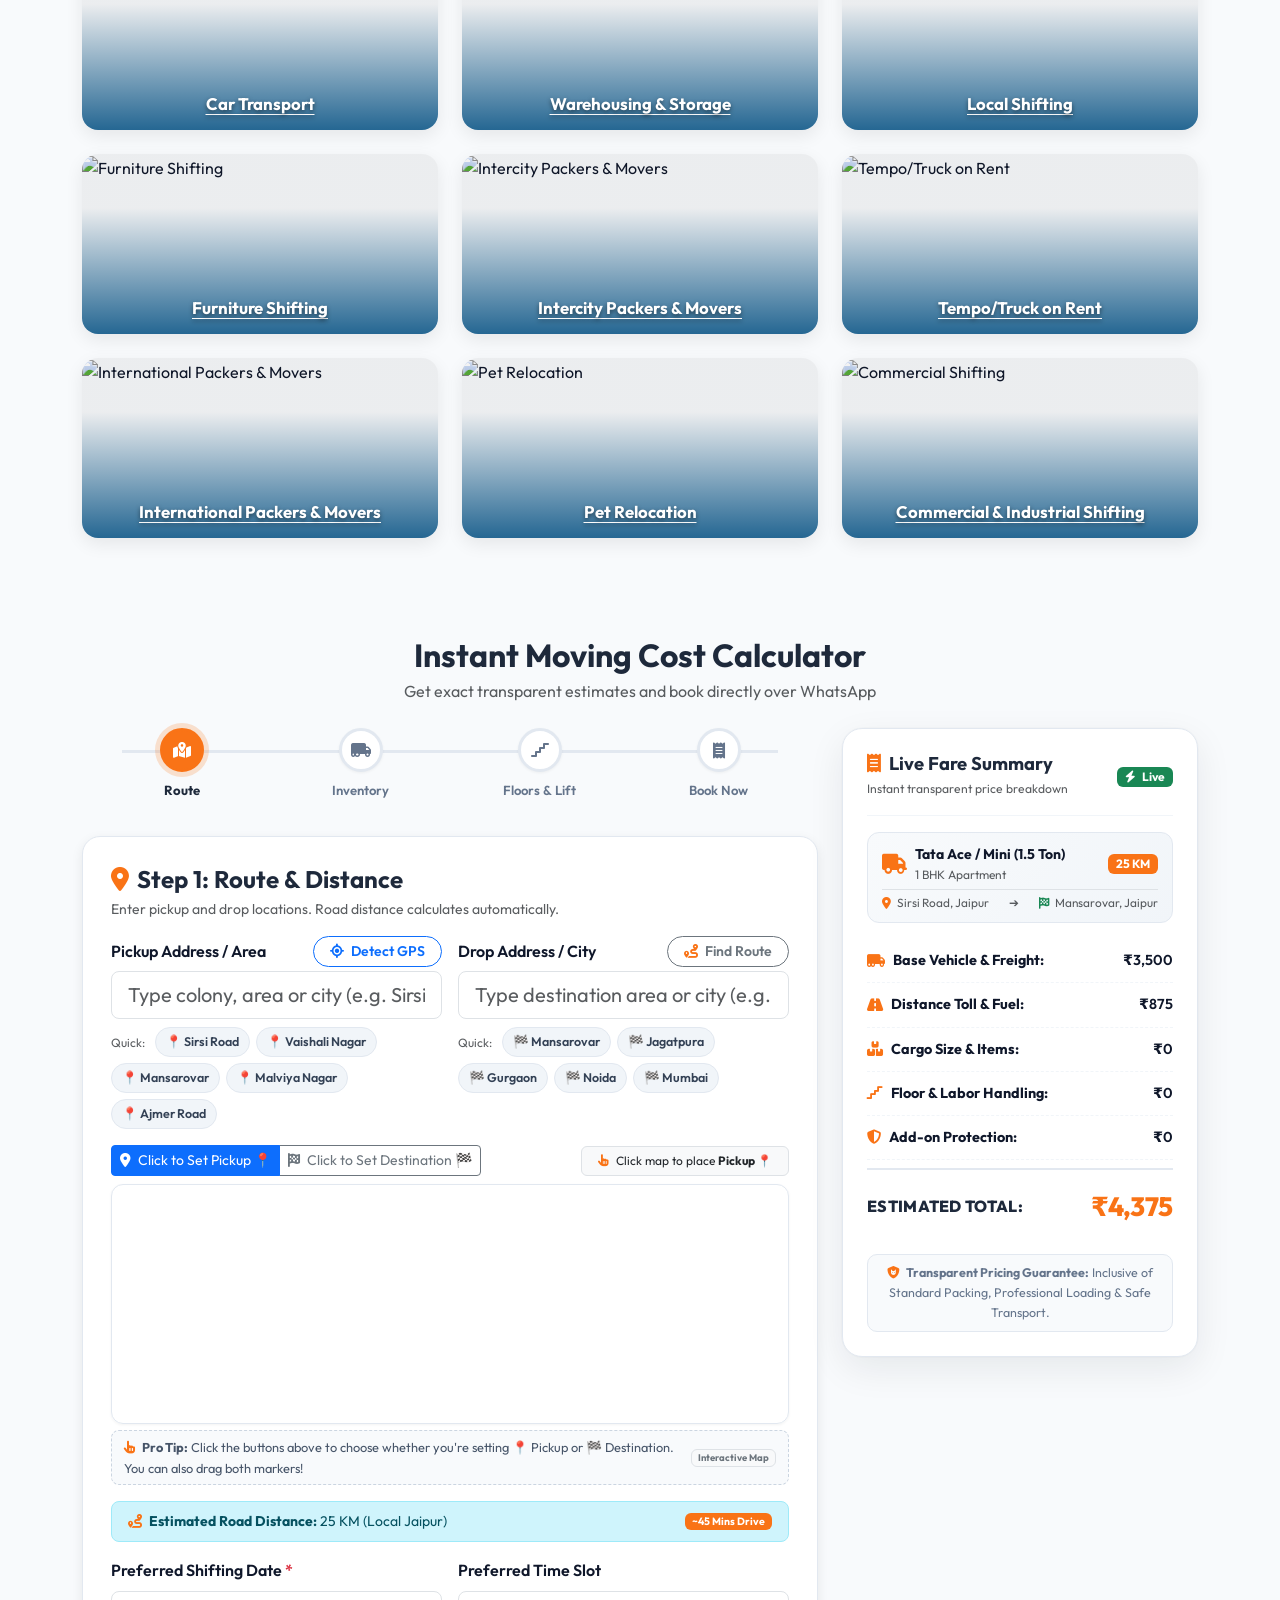
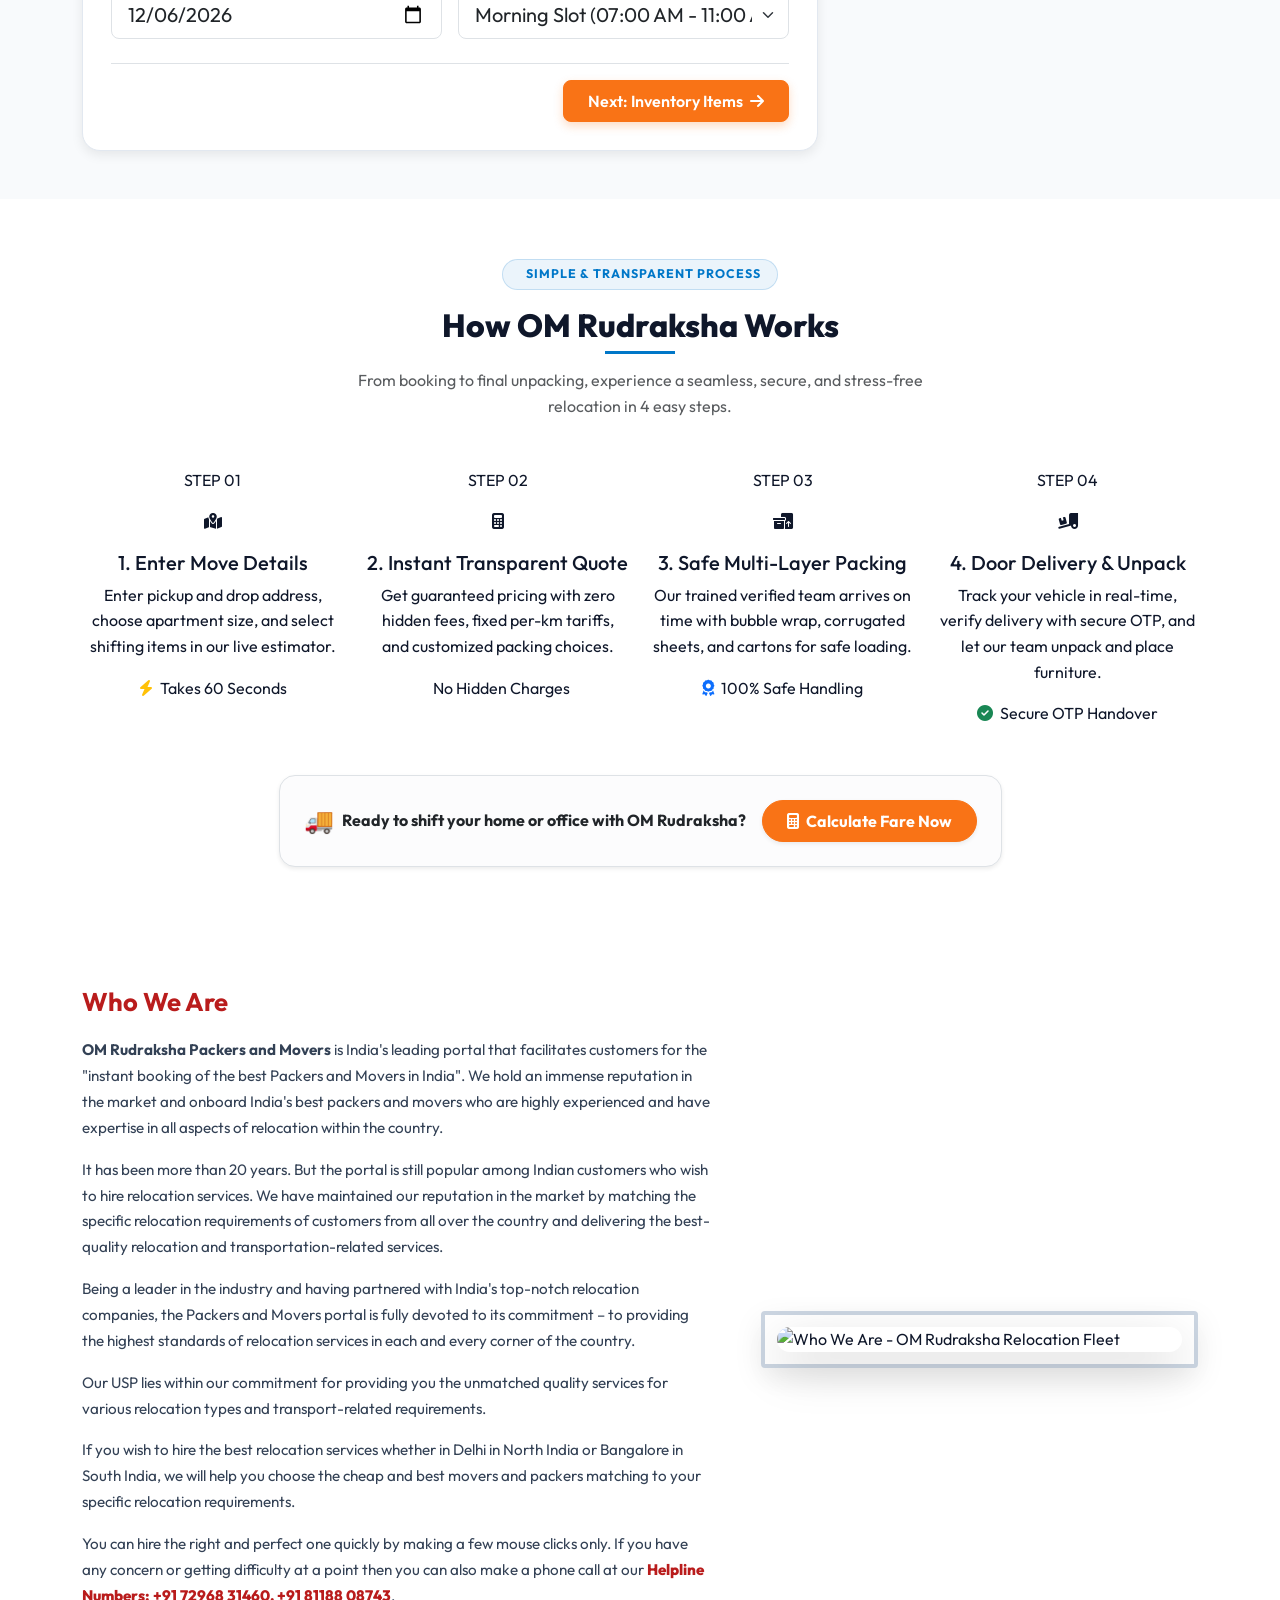
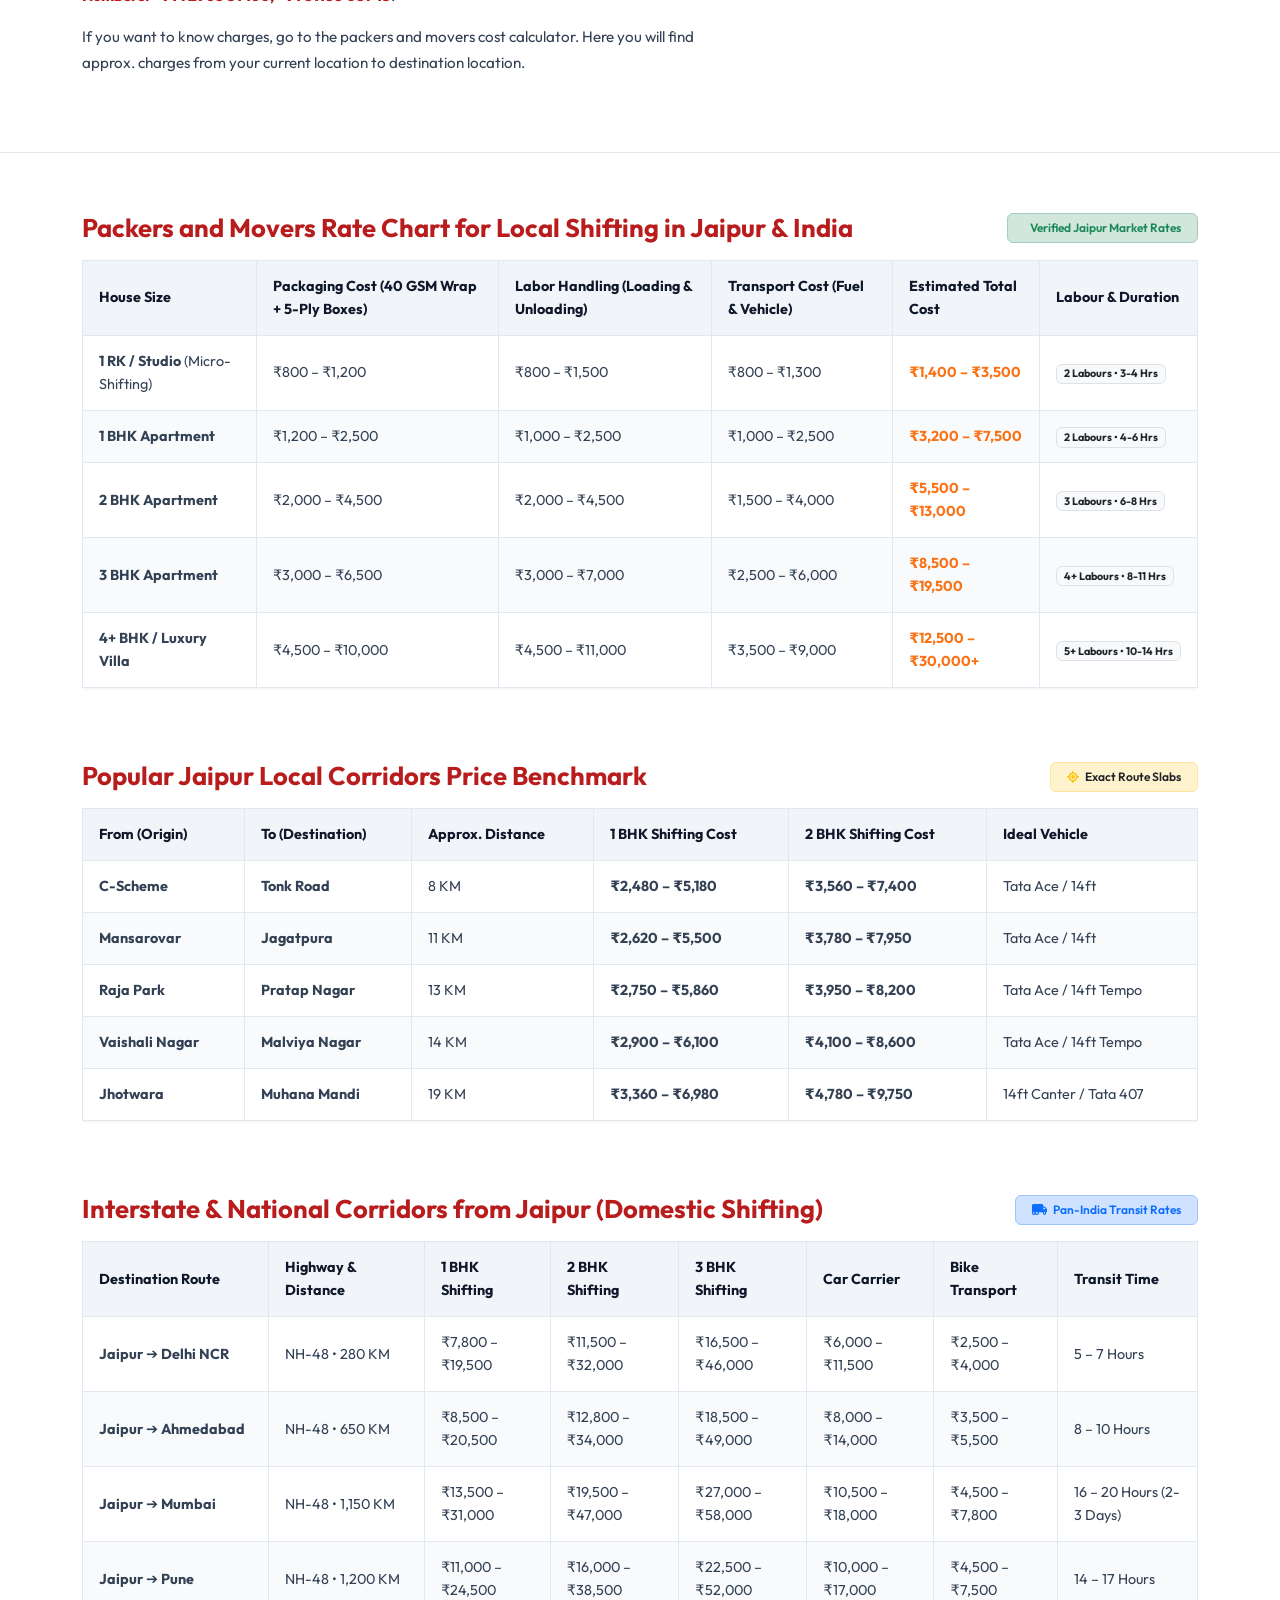
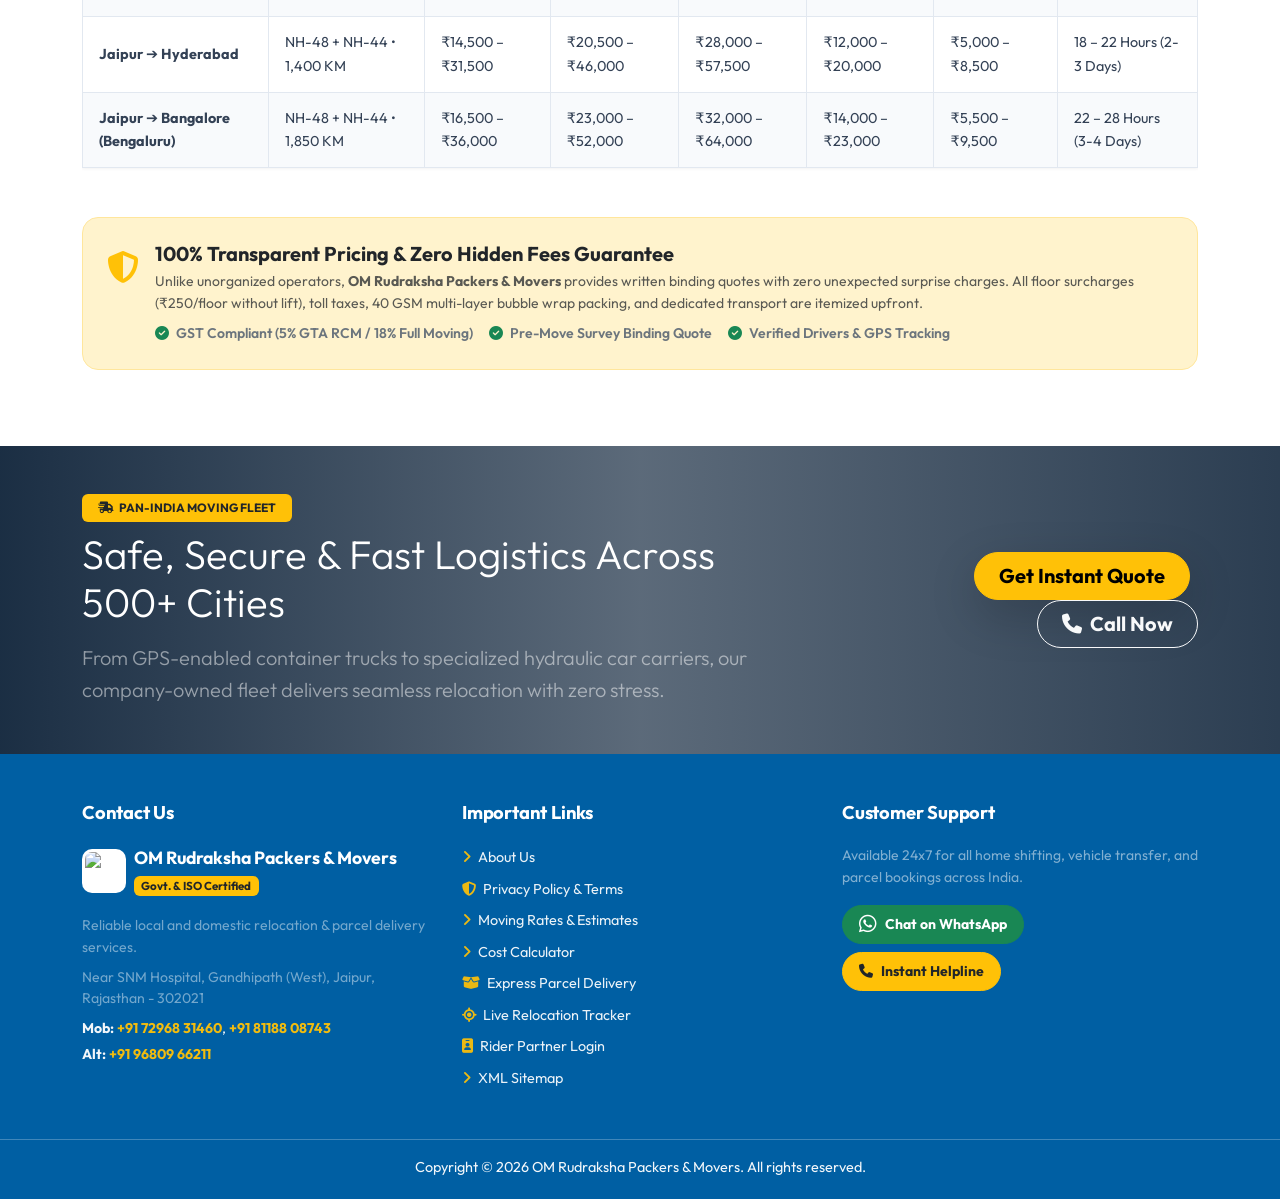
==== commit b25aa714: "feat(seo): add GSC verification tag, schema markup, meta tags, and fix sitemap/robots" ====
--- a/Frontend/index.html
+++ b/Frontend/index.html
@@ -3,23 +3,135 @@
 <head>
   <meta charset="UTF-8">
   <meta name="viewport" content="width=device-width, initial-scale=1.0">
-  <title>Rudraksha Packers and Movers | India's Relocation Portal</title>
+  <title>OM Rudraksha Packers &amp; Movers Jaipur | Home Shifting, Parcel &amp; Relocation India</title>
+  <meta name="description" content="Trusted Packers and Movers in Jaipur &amp; across India. Get instant shifting quotes, 40 GSM bubble-wrap packing, car &amp; bike transport, express parcel delivery &amp; live GPS tracking. Call +91 72968 31460.">
+  <meta name="keywords" content="OM Rudraksha Packers and Movers, Packers and Movers Jaipur, Home Shifting Jaipur, House Relocation India, Office Shifting, Car Bike Transport, Express Parcel Delivery, Moving Cost Calculator">
+  <meta name="author" content="OM Rudraksha Packers &amp; Movers">
+  <meta name="robots" content="index, follow, max-image-preview:large, max-snippet:-1, max-video-preview:-1">
+  <link rel="canonical" href="https://rudraksha-packers-movers.pages.dev/">
+
+  <!-- Google Search Console Verification -->
+  <meta name="google-site-verification" content="ZJUL5ZQ8Zyxgw46xKPZKZi47P-ejmmHPyp9DEve37Qo">
+
+  <!-- Open Graph / Facebook / WhatsApp Preview -->
+  <meta property="og:type" content="website">
+  <meta property="og:site_name" content="OM Rudraksha Packers &amp; Movers">
+  <meta property="og:title" content="OM Rudraksha Packers &amp; Movers | Safe Relocation &amp; Express Parcel Portal">
+  <meta property="og:description" content="Instant moving cost calculator, verified crew, 40 GSM multi-layer packing, vehicle transport &amp; live GPS tracking across Jaipur &amp; 500+ Indian cities.">
+  <meta property="og:url" content="https://rudraksha-packers-movers.pages.dev/">
+  <meta property="og:image" content="https://rudraksha-packers-movers.pages.dev/rudraksha_truck_hero.jpg">
+  <meta property="og:locale" content="en_IN">
+
+  <!-- Twitter Card -->
+  <meta name="twitter:card" content="summary_large_image">
+  <meta name="twitter:title" content="OM Rudraksha Packers &amp; Movers | India's Relocation Portal">
+  <meta name="twitter:description" content="Get instant shifting quotes, safe household relocation, car/bike transport &amp; live GPS tracking across India.">
+  <meta name="twitter:image" content="https://rudraksha-packers-movers.pages.dev/rudraksha_truck_hero.jpg">
+
+  <!-- Preload Hero LCP Poster Image -->
+  <link rel="preload" as="image" href="rudraksha_truck_hero.jpg" fetchpriority="high">
+
+  <!-- Structured Data (JSON-LD Schema.org for Local SEO & Rich Results) -->
+  <script type="application/ld+json">
+    {
+      "@context": "https://schema.org",
+      "@graph": [
+        {
+          "@type": "MovingCompany",
+          "@id": "https://rudraksha-packers-movers.pages.dev/#organization",
+          "name": "OM Rudraksha Packers & Movers",
+          "url": "https://rudraksha-packers-movers.pages.dev/",
+          "logo": "https://rudraksha-packers-movers.pages.dev/logo.png",
+          "image": "https://rudraksha-packers-movers.pages.dev/rudraksha_truck_hero.jpg",
+          "description": "Govt. & ISO certified packers and movers in Jaipur offering local & domestic home shifting, office relocation, car and bike transport, warehousing, and express parcel delivery across India.",
+          "telephone": "+91-7296831460",
+          "email": "support@rudrakshapackers.com",
+          "priceRange": "₹₹",
+          "address": {
+            "@type": "PostalAddress",
+            "streetAddress": "Near SNM Hospital, Gandhipath (West)",
+            "addressLocality": "Jaipur",
+            "addressRegion": "RJ",
+            "postalCode": "302021",
+            "addressCountry": "IN"
+          },
+          "areaServed": [
+            { "@type": "City", "name": "Jaipur" },
+            { "@type": "State", "name": "Rajasthan" },
+            { "@type": "Country", "name": "India" }
+          ],
+          "openingHoursSpecification": {
+            "@type": "OpeningHoursSpecification",
+            "dayOfWeek": [
+              "Monday", "Tuesday", "Wednesday", "Thursday", "Friday", "Saturday", "Sunday"
+            ],
+            "opens": "00:00",
+            "closes": "23:59"
+          },
+          "contactPoint": [
+            {
+              "@type": "ContactPoint",
+              "telephone": "+91-7296831460",
+              "contactType": "customer service",
+              "areaServed": "IN",
+              "availableLanguage": ["en", "hi"]
+            },
+            {
+              "@type": "ContactPoint",
+              "telephone": "+91-8118808743",
+              "contactType": "sales",
+              "areaServed": "IN",
+              "availableLanguage": ["en", "hi"]
+            }
+          ],
+          "hasOfferCatalog": {
+            "@type": "OfferCatalog",
+            "name": "Packing, Moving & Parcel Services",
+            "itemListElement": [
+              { "@type": "Offer", "itemOffered": { "@type": "Service", "name": "House Shifting & Home Relocation" } },
+              { "@type": "Offer", "itemOffered": { "@type": "Service", "name": "Office & Commercial Shifting" } },
+              { "@type": "Offer", "itemOffered": { "@type": "Service", "name": "Car & Bike Carrier Transport" } },
+              { "@type": "Offer", "itemOffered": { "@type": "Service", "name": "Express Parcel & Hyperlocal Courier Delivery" } },
+              { "@type": "Offer", "itemOffered": { "@type": "Service", "name": "Warehousing & Storage Solutions" } }
+            ]
+          }
+        },
+        {
+          "@type": "WebSite",
+          "@id": "https://rudraksha-packers-movers.pages.dev/#website",
+          "url": "https://rudraksha-packers-movers.pages.dev/",
+          "name": "OM Rudraksha Packers & Movers",
+          "publisher": { "@id": "https://rudraksha-packers-movers.pages.dev/#organization" },
+          "inLanguage": ["en-IN", "hi-IN"]
+        }
+      ]
+    }
+  </script>
+
+  <!-- INTERNAL NAVIGATION ACCESS ENABLER -->
+  <script>
+    try { sessionStorage.setItem('rudraksha_site_nav', 'true'); } catch(e) {}
+  </script>
 
   <!-- Favicon & PWA App Icons -->
-  <link rel="icon" type="image/png" href="favicon.png">
+  <link rel="icon" type="image/png" href="app-icon.png">
   <link rel="shortcut icon" type="image/x-icon" href="favicon.ico">
-  <link rel="apple-touch-icon" href="favicon.png">
+  <link rel="apple-touch-icon" sizes="192x192" href="app-icon-192.png">
+  <link rel="apple-touch-icon" sizes="512x512" href="app-icon.png">
   <link rel="manifest" href="manifest.json">
   <meta name="theme-color" content="#ea580c">
   <meta name="apple-mobile-web-app-capable" content="yes">
   <meta name="apple-mobile-web-app-status-bar-style" content="black-translucent">
-  <meta name="apple-mobile-web-app-title" content="Rudraksha Movers">
+  <meta name="apple-mobile-web-app-title" content="OM Rudraksha Movers">
   <meta name="mobile-web-app-capable" content="yes">
 
-  <!-- Google Fonts -->
+  <!-- Google Fonts (Outfit + Noto Sans Devanagari for crisp Hindi typography) -->
   <link rel="preconnect" href="https://fonts.googleapis.com">
   <link rel="preconnect" href="https://fonts.gstatic.com" crossorigin>
-  <link href="https://fonts.googleapis.com/css2?family=Outfit:wght@300;400;500;600;700;800&display=swap" rel="stylesheet">
+  <link href="https://fonts.googleapis.com/css2?family=Noto+Sans+Devanagari:wght@400;500;600;700;800&family=Outfit:wght@300;400;500;600;700;800&display=swap" rel="stylesheet">
+
+  <!-- Dual Language (i18n) Engine -->
+  <script src="i18n.js"></script>
 
   <!-- Bootstrap 5 CSS -->
   <link href="https://cdn.jsdelivr.net/npm/bootstrap@5.3.2/dist/css/bootstrap.min.css" rel="stylesheet">
@@ -40,26 +152,33 @@
 
   <!-- Floating WhatsApp "Chat Now" Button -->
   <a href="https://wa.me/917296831460?text=Hi%20Rudraksh%20Packers,%20I%20want%20to%20get%20a%20free%20moving%20quote." target="_blank" class="floating-whatsapp-btn">
-    <i class="fa-brands fa-whatsapp fa-xl"></i> Chat Now
+    <i class="fa-brands fa-whatsapp fa-xl"></i> <span data-i18n="floating_chat_now">Chat Now</span>
   </a>
 
   <!-- Ultra-Stylish Modern Glassmorphism Navbar -->
   <nav class="navbar navbar-expand-lg main-navbar sticky-top">
-    <div class="container navbar-container">
+    <div class="container-fluid px-3 px-xl-5 navbar-container">
       
       <!-- Brand Logo (Far Left) -->
-      <a class="brand-logo-container" href="index.html">
-        <div class="brand-logo-icon">
-          <i class="fa-solid fa-truck-fast"></i>
+      <a class="brand-logo-container d-flex align-items-center text-decoration-none" href="index.html">
+        <div class="brand-logo-icon me-2">
+          <img src="logo.png" alt="OM Rudraksha Packers and Movers" style="width: 42px; height: 42px; object-fit: contain; border-radius: 8px;">
         </div>
         <div>
-          <div class="brand-title-text">Rudraksha</div>
-          <span class="brand-subtitle-text">Packers & Movers</span>
+          <div class="brand-title-text fw-bold text-dark" style="font-size: 1.2rem; line-height: 1.1;">OM Rudraksha</div>
+          <span class="brand-subtitle-text text-primary-custom fw-semibold" style="font-size: 0.78rem; letter-spacing: 0.5px;">Packers & Movers</span>
         </div>
       </a>
 
+      <!-- Mobile Quick Language Switcher Pill (Next to Hamburger) -->
+      <div class="lang-switcher-pill d-lg-none ms-auto me-2" onclick="window.toggleLanguage()" title="Switch Language / भाषा बदलें">
+        <span class="lang-opt lang-en active">EN</span>
+        <span class="lang-divider">/</span>
+        <span class="lang-opt lang-hi">हिन्दी</span>
+      </div>
+
       <!-- Custom Animated Hamburger Button (Far Right on Mobile) -->
-      <button class="navbar-toggler custom-hamburger-btn border-0 shadow-none ms-auto" type="button" data-bs-toggle="collapse" data-bs-target="#navbarContent" aria-controls="navbarContent" aria-expanded="false" aria-label="Toggle navigation" id="mainHamburgerBtn">
+      <button class="navbar-toggler custom-hamburger-btn border-0 shadow-none" type="button" data-bs-toggle="collapse" data-bs-target="#navbarContent" aria-controls="navbarContent" aria-expanded="false" aria-label="Toggle navigation" id="mainHamburgerBtn">
         <span class="hamburger-line top-line"></span>
         <span class="hamburger-line mid-line"></span>
         <span class="hamburger-line bot-line"></span>
@@ -68,11 +187,11 @@
       <!-- Streamlined Nav Items & Right Actions -->
       <div class="collapse navbar-collapse" id="navbarContent">
         <ul class="navbar-nav mx-auto mb-2 mb-lg-0 nav-menu-list">
-          <li class="nav-item"><a class="nav-link nav-link-custom active" href="#hero"><i class="fa-solid fa-house nav-link-icon d-lg-none me-2 text-warning"></i>Home</a></li>
-          <li class="nav-item"><a class="nav-link nav-link-custom" href="#popular-services"><i class="fa-solid fa-truck-ramp-box nav-link-icon d-lg-none me-2 text-warning"></i>Services</a></li>
-          <li class="nav-item"><a class="nav-link nav-link-custom" href="#how-it-works"><i class="fa-solid fa-route nav-link-icon d-lg-none me-2 text-warning"></i>How It Works</a></li>
-          <li class="nav-item"><a class="nav-link nav-link-custom" href="#rate-charts"><i class="fa-solid fa-tag nav-link-icon d-lg-none me-2 text-warning"></i>Rates</a></li>
-          <li class="nav-item"><a class="nav-link nav-link-custom" href="#who-we-are"><i class="fa-solid fa-shield-halved nav-link-icon d-lg-none me-2 text-warning"></i>About Us</a></li>
+          <li class="nav-item"><a class="nav-link nav-link-custom active" href="#hero" data-i18n="nav_home"><i class="fa-solid fa-house nav-link-icon d-lg-none me-2 text-warning"></i>Home</a></li>
+          <li class="nav-item"><a class="nav-link nav-link-custom" href="#popular-services" data-i18n="nav_services"><i class="fa-solid fa-truck-ramp-box nav-link-icon d-lg-none me-2 text-warning"></i>Services</a></li>
+          <li class="nav-item"><a class="nav-link nav-link-custom" href="#how-it-works" data-i18n="nav_how_it_works"><i class="fa-solid fa-route nav-link-icon d-lg-none me-2 text-warning"></i>How It Works</a></li>
+          <li class="nav-item"><a class="nav-link nav-link-custom" href="#rate-charts" data-i18n="nav_rates"><i class="fa-solid fa-tag nav-link-icon d-lg-none me-2 text-warning"></i>Rates</a></li>
+          <li class="nav-item"><a class="nav-link nav-link-custom" href="#who-we-are" data-i18n="nav_about"><i class="fa-solid fa-shield-halved nav-link-icon d-lg-none me-2 text-warning"></i>About Us</a></li>
         </ul>
 
         <!-- Mobile Divider -->
@@ -80,21 +199,28 @@
 
         <!-- Right Action Items (Responsive Desktop + Mobile Grid) -->
         <div class="navbar-action-cluster">
-          <button type="button" id="btnInstallAppNav" class="pwa-nav-install-btn pwa-install-trigger d-lg-none" title="Install App on Mobile">
-            <i class="fa-solid fa-mobile-screen-button"></i> <span>Install App</span>
+          <button type="button" id="btnInstallAppNav" class="pwa-nav-install-btn pwa-install-trigger d-lg-none" title="Download Web App" data-i18n="nav_download_app">
+            <i class="fa-solid fa-download"></i> <span>Download App</span>
           </button>
-          <a href="parcel.html" target="_blank" class="btn-nav-parcel" title="Send a Parcel (Opens in new tab)">
+          <a href="parcel.html" target="_blank" class="btn-nav-parcel" title="Send a Parcel (Opens in new tab)" data-i18n="nav_send_parcel">
             <i class="fa-solid fa-box-open"></i> <span>Send Parcel</span>
           </a>
-          <a href="track.html" class="btn-nav-track">
+          <a href="track.html" class="btn-nav-track" data-i18n="nav_track">
             <i class="fa-solid fa-location-crosshairs text-primary-custom"></i> <span>Track Move</span>
           </a>
           <a href="tel:+917296831460" class="nav-phone-link">
-            <i class="fa-solid fa-phone text-warning"></i> <span>+91 72968 31460</span>
+            <i class="fa-solid fa-phone text-warning"></i> <span class="company-phone-text">+91 72968 31460</span>
           </a>
-          <a href="#calculator" class="btn-calc-nav">
+          <a href="#calculator" class="btn-calc-nav" data-i18n="nav_calc">
             <i class="fa-solid fa-calculator"></i> <span>Cost Calculator</span>
           </a>
+
+          <!-- Desktop Language Switcher Pill -->
+          <div class="lang-switcher-pill d-none d-lg-inline-flex" onclick="window.toggleLanguage()" title="Switch Language / भाषा बदलें">
+            <span class="lang-opt lang-en active">EN</span>
+            <span class="lang-divider">/</span>
+            <span class="lang-opt lang-hi">हिन्दी</span>
+          </div>
         </div>
       </div>
 
@@ -103,7 +229,7 @@
 
   <!-- 1. HERO SECTION (India's Relocation Portal) -->
   <section class="portal-hero" id="hero">
-    <video class="hero-background-video" autoplay muted loop playsinline webkit-playsinline preload="auto" poster="rudraksha_truck_hero.jpg">
+    <video class="hero-background-video" aria-hidden="true" autoplay muted loop playsinline webkit-playsinline preload="auto" poster="rudraksha_truck_hero.jpg">
       <source src="hero-background-clip.mp4" type="video/mp4">
     </video>
     <div class="container text-center">
@@ -111,24 +237,24 @@
       <div class="d-flex justify-content-center mb-3">
         <div class="hero-service-switcher">
           <a href="#calculator" class="service-tab-btn active" id="tabPackers" style="text-decoration: none;">
-            <span class="tab-title"><i class="fa-solid fa-house-chimney"></i> Packers &amp; Movers</span>
-            <span class="tab-sub">Move your Home or Office</span>
+            <span class="tab-title" data-i18n="tab_packers_title"><i class="fa-solid fa-house-chimney"></i> Packers &amp; Movers</span>
+            <span class="tab-sub" data-i18n="tab_packers_sub">Move your Home or Office</span>
           </a>
           <a href="parcel.html" target="_blank" class="service-tab-btn" id="tabParcel" style="text-decoration: none;" title="Open on-demand parcel delivery in a new window">
-            <span class="tab-title"><i class="fa-solid fa-box-open"></i> Send a Parcel <i class="fa-solid fa-arrow-up-right-from-square ms-1" style="font-size: 0.72rem;"></i></span>
-            <span class="tab-sub">Hyperlocal &amp; City Courier</span>
+            <span class="tab-title" data-i18n="tab_parcel_title"><i class="fa-solid fa-box-open"></i> Send a Parcel <i class="fa-solid fa-arrow-up-right-from-square ms-1" style="font-size: 0.72rem;"></i></span>
+            <span class="tab-sub" data-i18n="tab_parcel_sub">Hyperlocal &amp; City Courier</span>
           </a>
         </div>
       </div>
 
-      <h1 class="display-5 fw-extrabold" id="heroMainTitle"><span class="hero-highlight-gradient">Move Anything.</span> Send Anything. Anywhere.</h1>
-      <p class="lead" id="heroMainSub">India's most trusted door-to-door relocation and instant parcel delivery portal.</p>
+      <h1 class="display-5 fw-extrabold" id="heroMainTitle"><span class="hero-highlight-gradient" data-i18n="hero_title_prefix">Move Anything.</span> <span data-i18n="hero_title_suffix">Send Anything. Anywhere.</span></h1>
+      <p class="lead" id="heroMainSub" data-i18n="hero_subtitle">India's most trusted door-to-door relocation and instant parcel delivery portal.</p>
 
       <!-- Trust Badges Bar -->
       <div class="hero-trust-bar">
-        <span class="hero-trust-pill"><i class="fa-solid fa-star"></i> 4.9/5 Rating (15,000+ Moves)</span>
-        <span class="hero-trust-pill"><i class="fa-solid fa-shield-halved"></i> 100% Free Transparent Quotes</span>
-        <span class="hero-trust-pill"><i class="fa-solid fa-bolt"></i> Verified Drivers &amp; Crew</span>
+        <span class="hero-trust-pill" data-i18n="trust_rating"><i class="fa-solid fa-star"></i> 4.9/5 Rating (15,000+ Moves)</span>
+        <span class="hero-trust-pill" data-i18n="trust_quotes"><i class="fa-solid fa-shield-halved"></i> 100% Free Transparent Quotes</span>
+        <span class="hero-trust-pill" data-i18n="trust_crew"><i class="fa-solid fa-bolt"></i> Verified Drivers &amp; Crew</span>
       </div>
 
       <!-- 4 Feature Cards Grid -->
@@ -138,8 +264,8 @@
             <div class="hero-feature-icon">
               <i class="fa-solid fa-user-shield"></i>
             </div>
-            <h5>Verified Packers & Movers</h5>
-            <p>Trusted & background-checked relocation professionals across India.</p>
+            <h5 data-i18n="feat_card1_title">Verified Packers & Movers</h5>
+            <p data-i18n="feat_card1_desc">Trusted & background-checked relocation professionals across India.</p>
           </div>
         </div>
 
@@ -148,8 +274,8 @@
             <div class="hero-feature-icon">
               <i class="fa-solid fa-house-chimney-window"></i>
             </div>
-            <h5>Local & Domestic Shifting</h5>
-            <p>Safe home & office relocation within city or across India.</p>
+            <h5 data-i18n="feat_card2_title">Local & Domestic Shifting</h5>
+            <p data-i18n="feat_card2_desc">Safe home & office relocation within city or across India.</p>
           </div>
         </div>
 
@@ -158,8 +284,8 @@
             <div class="hero-feature-icon">
               <i class="fa-solid fa-box-archive"></i>
             </div>
-            <h5>Safe & Hassle-free Moving</h5>
-            <p>Secure packing, timely delivery & complete peace of mind.</p>
+            <h5 data-i18n="feat_card3_title">Safe & Hassle-free Moving</h5>
+            <p data-i18n="feat_card3_desc">Secure packing, timely delivery & complete peace of mind.</p>
           </div>
         </div>
 
@@ -168,9 +294,9 @@
             <div class="mb-2">
               <i class="fa-solid fa-clipboard-check fa-2xl"></i>
             </div>
-            <h5>Get Free Quotes</h5>
-            <p>Compare prices from top movers & save up to 25%.</p>
-            <a href="#calculator" class="btn btn-get-quotes">Get Free Estimates</a>
+            <h5 data-i18n="feat_card4_title">Get Free Quotes</h5>
+            <p data-i18n="feat_card4_desc">Compare prices from top movers & save up to 25%.</p>
+            <a href="#calculator" class="btn btn-get-quotes" data-i18n="feat_card4_btn">Get Free Estimates</a>
           </div>
         </div>
       </div>
@@ -183,9 +309,9 @@
     <div class="container">
       <div class="showcase-frame">
         <div class="showcase-overlay">
-          <span class="showcase-kicker"><i class="fa-solid fa-truck-ramp-box"></i> Moving day, made simple</span>
-          <h2>From packed boxes to a fresh start.</h2>
-          <p>Careful handling, reliable vehicles and a team that keeps your move on track.</p>
+          <span class="showcase-kicker" data-i18n="showcase_kicker"><i class="fa-solid fa-truck-ramp-box"></i> Moving day, made simple</span>
+          <h2 data-i18n="showcase_title">From packed boxes to a fresh start.</h2>
+          <p data-i18n="showcase_desc">Careful handling, reliable vehicles and a team that keeps your move on track.</p>
         </div>
       </div>
     </div>
@@ -194,59 +320,59 @@
   <!-- 2. POPULAR SERVICES SECTION -->
   <section class="popular-services-section" id="popular-services">
     <div class="container">
-      <h3 class="fw-bold mb-1">Packers and Movers in India</h3>
-      <div class="section-subtitle-tag">POPULAR SERVICES</div>
+      <h3 class="fw-bold mb-1" data-i18n="popular_services_title">Packers and Movers in India</h3>
+      <div class="section-subtitle-tag" data-i18n="popular_services_tag">POPULAR SERVICES</div>
 
       <!-- Icon Strip -->
       <div class="row g-4 justify-content-center my-3">
         <div class="col-4 col-sm-4 col-md-2">
           <a href="#calculator" class="popular-icon-item" onclick="setServiceCategory('House Shifting')">
             <div class="popular-icon-box"><i class="fa-solid fa-truck-ramp-box"></i></div>
-            <span>House Shifting</span>
+            <span data-i18n="svc_house">House Shifting</span>
           </a>
         </div>
 
         <div class="col-4 col-sm-4 col-md-2">
           <a href="#calculator" class="popular-icon-item" onclick="setServiceCategory('Office Shifting')">
             <div class="popular-icon-box"><i class="fa-solid fa-building-user"></i></div>
-            <span>Office Shifting</span>
+            <span data-i18n="svc_office">Office Shifting</span>
           </a>
         </div>
 
         <div class="col-4 col-sm-4 col-md-2">
           <a href="#calculator" class="popular-icon-item" onclick="setServiceCategory('Car Transport')">
             <div class="popular-icon-box"><i class="fa-solid fa-car-side"></i></div>
-            <span>Car Transport</span>
+            <span data-i18n="svc_car">Car Transport</span>
           </a>
         </div>
 
         <div class="col-4 col-sm-4 col-md-2">
           <a href="#calculator" class="popular-icon-item" onclick="setServiceCategory('Truck Tempo on Rent')">
             <div class="popular-icon-box"><i class="fa-solid fa-truck-front"></i></div>
-            <span>Truck Tempo on Rent</span>
+            <span data-i18n="svc_truck">Truck Tempo on Rent</span>
           </a>
         </div>
 
         <div class="col-4 col-sm-4 col-md-2">
           <a href="#calculator" class="popular-icon-item" onclick="setServiceCategory('Warehouse/Storage')">
             <div class="popular-icon-box"><i class="fa-solid fa-warehouse"></i></div>
-            <span>Warehouse/Storage</span>
+            <span data-i18n="svc_warehouse">Warehouse/Storage</span>
           </a>
         </div>
 
         <div class="col-4 col-sm-4 col-md-2">
           <a href="#calculator" class="popular-icon-item" onclick="setServiceCategory('International Shifting')">
             <div class="popular-icon-box"><i class="fa-solid fa-plane-departure"></i></div>
-            <span>International Shifting</span>
+            <span data-i18n="svc_international">International Shifting</span>
           </a>
         </div>
       </div>
 
       <!-- Action Pill Buttons Row -->
       <div class="d-flex justify-content-center flex-wrap gap-2 mt-4">
-        <a href="#what-we-offer" class="btn btn-primary service-pill-btn">More Services</a>
-        <a href="#how-it-works" class="btn btn-danger service-pill-btn">Hiring Guide</a>
-        <a href="#rate-charts" class="btn btn-primary service-pill-btn">Shifting Charges</a>
+        <a href="#what-we-offer" class="btn btn-primary service-pill-btn" data-i18n="pill_more_services">More Services</a>
+        <a href="#how-it-works" class="btn btn-danger service-pill-btn" data-i18n="pill_hiring_guide">Hiring Guide</a>
+        <a href="#rate-charts" class="btn btn-primary service-pill-btn" data-i18n="pill_shifting_charges">Shifting Charges</a>
       </div>
 
     </div>
@@ -256,16 +382,16 @@
   <section class="what-we-offer-section" id="what-we-offer">
     <div class="container">
       <div class="text-center mb-5">
-        <h2 class="section-header-underline">What We Offer</h2>
+        <h2 class="section-header-underline" data-i18n="offer_title">What We Offer</h2>
       </div>
 
       <div class="row g-4">
         <!-- Card 1 -->
         <div class="col-12 col-md-6 col-lg-4">
           <div class="offer-card" onclick="scrollToCalculatorWithService('House Shifting')">
-            <img src="https://images.unsplash.com/photo-1600585154340-be6161a56a0c?auto=format&fit=crop&w=600&q=80" alt="House Shifting" class="offer-card-bg">
+            <img src="https://images.unsplash.com/photo-1600585154340-be6161a56a0c?auto=format&fit=crop&w=600&q=80" alt="House Shifting" class="offer-card-bg" loading="lazy">
             <div class="offer-card-overlay">
-              <h5 class="offer-card-title">House Shifting</h5>
+              <h5 class="offer-card-title" data-i18n="svc_house">House Shifting</h5>
             </div>
           </div>
         </div>
@@ -273,9 +399,9 @@
         <!-- Card 2 -->
         <div class="col-12 col-md-6 col-lg-4">
           <div class="offer-card" onclick="scrollToCalculatorWithService('Office Shifting')">
-            <img src="https://images.unsplash.com/photo-1497366216548-37526070297c?auto=format&fit=crop&w=600&q=80" alt="Office Shifting" class="offer-card-bg">
+            <img src="https://images.unsplash.com/photo-1497366216548-37526070297c?auto=format&fit=crop&w=600&q=80" alt="Office Shifting" class="offer-card-bg" loading="lazy">
             <div class="offer-card-overlay">
-              <h5 class="offer-card-title">Office Shifting</h5>
+              <h5 class="offer-card-title" data-i18n="svc_office">Office Shifting</h5>
             </div>
           </div>
         </div>
@@ -283,9 +409,9 @@
         <!-- Card 3 -->
         <div class="col-12 col-md-6 col-lg-4">
           <div class="offer-card" onclick="scrollToCalculatorWithService('Bike Transport')">
-            <img src="https://images.unsplash.com/photo-1558981806-ec527fa84c39?auto=format&fit=crop&w=600&q=80" alt="Bike Transport" class="offer-card-bg">
+            <img src="https://images.unsplash.com/photo-1558981806-ec527fa84c39?auto=format&fit=crop&w=600&q=80" alt="Bike Transport" class="offer-card-bg" loading="lazy">
             <div class="offer-card-overlay">
-              <h5 class="offer-card-title">Bike Transport</h5>
+              <h5 class="offer-card-title" data-i18n="offer_bike">Bike Transport</h5>
             </div>
           </div>
         </div>
@@ -293,9 +419,9 @@
         <!-- Card 4 -->
         <div class="col-12 col-md-6 col-lg-4">
           <div class="offer-card" onclick="scrollToCalculatorWithService('Car Transport')">
-            <img src="https://images.unsplash.com/photo-1549399542-7e3f8b79c341?auto=format&fit=crop&w=600&q=80" alt="Car Transport" class="offer-card-bg">
+            <img src="https://images.unsplash.com/photo-1549399542-7e3f8b79c341?auto=format&fit=crop&w=600&q=80" alt="Car Transport" class="offer-card-bg" loading="lazy">
             <div class="offer-card-overlay">
-              <h5 class="offer-card-title">Car Transport</h5>
+              <h5 class="offer-card-title" data-i18n="svc_car">Car Transport</h5>
             </div>
           </div>
         </div>
@@ -303,9 +429,9 @@
         <!-- Card 5 -->
         <div class="col-12 col-md-6 col-lg-4">
           <div class="offer-card" onclick="scrollToCalculatorWithService('Warehousing & Storage')">
-            <img src="https://images.unsplash.com/photo-1586528116311-ad8dd3c8310d?auto=format&fit=crop&w=600&q=80" alt="Warehousing & Storage" class="offer-card-bg">
+            <img src="https://images.unsplash.com/photo-1586528116311-ad8dd3c8310d?auto=format&fit=crop&w=600&q=80" alt="Warehousing & Storage" class="offer-card-bg" loading="lazy">
             <div class="offer-card-overlay">
-              <h5 class="offer-card-title">Warehousing & Storage</h5>
+              <h5 class="offer-card-title" data-i18n="svc_warehouse">Warehousing & Storage</h5>
             </div>
           </div>
         </div>
@@ -313,9 +439,9 @@
         <!-- Card 6 -->
         <div class="col-12 col-md-6 col-lg-4">
           <div class="offer-card" onclick="scrollToCalculatorWithService('Local Shifting')">
-            <img src="https://images.unsplash.com/photo-1580674684081-7617fbf3d745?auto=format&fit=crop&w=600&q=80" alt="Local Shifting" class="offer-card-bg">
+            <img src="https://images.unsplash.com/photo-1580674684081-7617fbf3d745?auto=format&fit=crop&w=600&q=80" alt="Local Shifting" class="offer-card-bg" loading="lazy">
             <div class="offer-card-overlay">
-              <h5 class="offer-card-title">Local Shifting</h5>
+              <h5 class="offer-card-title" data-i18n="offer_local">Local Shifting</h5>
             </div>
           </div>
         </div>
@@ -323,9 +449,9 @@
         <!-- Card 7 -->
         <div class="col-12 col-md-6 col-lg-4">
           <div class="offer-card" onclick="scrollToCalculatorWithService('Furniture Shifting')">
-            <img src="https://images.unsplash.com/photo-1555041469-a586c61ea9bc?auto=format&fit=crop&w=600&q=80" alt="Furniture Shifting" class="offer-card-bg">
+            <img src="https://images.unsplash.com/photo-1555041469-a586c61ea9bc?auto=format&fit=crop&w=600&q=80" alt="Furniture Shifting" class="offer-card-bg" loading="lazy">
             <div class="offer-card-overlay">
-              <h5 class="offer-card-title">Furniture Shifting</h5>
+              <h5 class="offer-card-title" data-i18n="offer_furniture">Furniture Shifting</h5>
             </div>
           </div>
         </div>
@@ -333,9 +459,9 @@
         <!-- Card 8 -->
         <div class="col-12 col-md-6 col-lg-4">
           <div class="offer-card" onclick="scrollToCalculatorWithService('Intercity Packers & Movers')">
-            <img src="https://images.unsplash.com/photo-1601584115197-04ecc0da31d7?auto=format&fit=crop&w=600&q=80" alt="Intercity Packers & Movers" class="offer-card-bg">
+            <img src="https://images.unsplash.com/photo-1601584115197-04ecc0da31d7?auto=format&fit=crop&w=600&q=80" alt="Intercity Packers & Movers" class="offer-card-bg" loading="lazy">
             <div class="offer-card-overlay">
-              <h5 class="offer-card-title">Intercity Packers & Movers</h5>
+              <h5 class="offer-card-title" data-i18n="offer_intercity">Intercity Packers & Movers</h5>
             </div>
           </div>
         </div>
@@ -343,9 +469,9 @@
         <!-- Card 9 -->
         <div class="col-12 col-md-6 col-lg-4">
           <div class="offer-card" onclick="scrollToCalculatorWithService('Tempo/Truck on Rent')">
-            <img src="https://images.unsplash.com/photo-1519003722824-194d4455a60c?auto=format&fit=crop&w=600&q=80" alt="Tempo/Truck on Rent" class="offer-card-bg">
+            <img src="https://images.unsplash.com/photo-1519003722824-194d4455a60c?auto=format&fit=crop&w=600&q=80" alt="Tempo/Truck on Rent" class="offer-card-bg" loading="lazy">
             <div class="offer-card-overlay">
-              <h5 class="offer-card-title">Tempo/Truck on Rent</h5>
+              <h5 class="offer-card-title" data-i18n="offer_tempo">Tempo/Truck on Rent</h5>
             </div>
           </div>
         </div>
@@ -353,9 +479,9 @@
         <!-- Card 10 -->
         <div class="col-12 col-md-6 col-lg-4">
           <div class="offer-card" onclick="scrollToCalculatorWithService('International Packers & Movers')">
-            <img src="https://images.unsplash.com/photo-1542296332-2e4473faf563?auto=format&fit=crop&w=600&q=80" alt="International Packers & Movers" class="offer-card-bg">
+            <img src="https://images.unsplash.com/photo-1542296332-2e4473faf563?auto=format&fit=crop&w=600&q=80" alt="International Packers & Movers" class="offer-card-bg" loading="lazy">
             <div class="offer-card-overlay">
-              <h5 class="offer-card-title">International Packers & Movers</h5>
+              <h5 class="offer-card-title" data-i18n="svc_international">International Packers & Movers</h5>
             </div>
           </div>
         </div>
@@ -363,9 +489,9 @@
         <!-- Card 11 -->
         <div class="col-12 col-md-6 col-lg-4">
           <div class="offer-card" onclick="scrollToCalculatorWithService('Pet Relocation')">
-            <img src="https://images.unsplash.com/photo-1543466835-00a7907e9de1?auto=format&fit=crop&w=600&q=80" alt="Pet Relocation" class="offer-card-bg">
+            <img src="https://images.unsplash.com/photo-1543466835-00a7907e9de1?auto=format&fit=crop&w=600&q=80" alt="Pet Relocation" class="offer-card-bg" loading="lazy">
             <div class="offer-card-overlay">
-              <h5 class="offer-card-title">Pet Relocation</h5>
+              <h5 class="offer-card-title" data-i18n="offer_pet">Pet Relocation</h5>
             </div>
           </div>
         </div>
@@ -373,9 +499,9 @@
         <!-- Card 12 -->
         <div class="col-12 col-md-6 col-lg-4">
           <div class="offer-card" onclick="scrollToCalculatorWithService('Commercial & Industrial Shifting')">
-            <img src="https://images.unsplash.com/photo-1586528116493-a029325540fa?auto=format&fit=crop&w=600&q=80" alt="Commercial Shifting" class="offer-card-bg">
+            <img src="https://images.unsplash.com/photo-1586528116493-a029325540fa?auto=format&fit=crop&w=600&q=80" alt="Commercial Shifting" class="offer-card-bg" loading="lazy">
             <div class="offer-card-overlay">
-              <h5 class="offer-card-title">Commercial & Industrial Shifting</h5>
+              <h5 class="offer-card-title" data-i18n="offer_commercial">Commercial & Industrial Shifting</h5>
             </div>
           </div>
         </div>
@@ -390,8 +516,8 @@
     <section class="py-5" id="calculator">
       <div class="container">
         <div class="text-center mb-4">
-          <h2 class="fw-bold text-secondary-custom mb-1">Instant Moving Cost Calculator</h2>
-          <p class="text-muted">Get exact transparent estimates and book directly over WhatsApp</p>
+          <h2 class="fw-bold text-secondary-custom mb-1" data-i18n="calc_main_title">Instant Moving Cost Calculator</h2>
+          <p class="text-muted" data-i18n="calc_main_sub">Get exact transparent estimates and book directly over WhatsApp</p>
         </div>
 
         <div class="row g-4">
@@ -404,19 +530,19 @@
               <div class="stepper-progress-bar" id="stepperProgressBar" style="width: 0%;"></div>
               <div class="step-node active" data-step="1" onclick="validateAndGoStep(1)" style="cursor: pointer;" title="Step 1: Route & Distance">
                 <div class="circle"><i class="fa-solid fa-map-location-dot"></i></div>
-                <div class="label">Route</div>
+                <div class="label" data-i18n="step_route_label">Route</div>
               </div>
               <div class="step-node" data-step="2" onclick="validateAndGoStep(2)" style="cursor: pointer;" title="Step 2: Vehicle & Inventory">
                 <div class="circle"><i class="fa-solid fa-truck-moving"></i></div>
-                <div class="label">Inventory</div>
+                <div class="label" data-i18n="step_inventory_label">Inventory</div>
               </div>
               <div class="step-node" data-step="3" onclick="validateAndGoStep(3)" style="cursor: pointer;" title="Step 3: Floors & Lift">
                 <div class="circle"><i class="fa-solid fa-stairs"></i></div>
-                <div class="label">Floors &amp; Lift</div>
+                <div class="label" data-i18n="step_floors_label">Floors &amp; Lift</div>
               </div>
               <div class="step-node" data-step="4" onclick="validateAndGoStep(4)" style="cursor: pointer;" title="Step 4: Review & Book">
                 <div class="circle"><i class="fa-solid fa-receipt"></i></div>
-                <div class="label">Book Now</div>
+                <div class="label" data-i18n="step_book_label">Book Now</div>
               </div>
             </div>
 
@@ -428,8 +554,8 @@
                 <div class="wizard-step-content active" id="step1">
                   <div class="d-flex justify-content-between align-items-center mb-3">
                     <div>
-                      <h4 class="fw-bold mb-1 text-secondary-custom"><i class="fa-solid fa-location-dot text-primary-custom me-2"></i>Step 1: Route & Distance</h4>
-                      <p class="text-muted small mb-0">Enter pickup and drop locations. Road distance calculates automatically.</p>
+                      <h4 class="fw-bold mb-1 text-secondary-custom"><i class="fa-solid fa-location-dot text-primary-custom me-2"></i><span data-i18n="step1_title">Step 1: Route & Distance</span></h4>
+                      <p class="text-muted small mb-0" data-i18n="step1_sub">Enter pickup and drop locations. Road distance calculates automatically.</p>
                     </div>
                   </div>
 
@@ -437,13 +563,13 @@
                     <!-- Pickup Input with Autocomplete & Chips -->
                     <div class="col-md-6">
                       <div class="d-flex justify-content-between align-items-center mb-1">
-                        <label class="form-label fw-semibold mb-0">Pickup Address / Area</label>
+                        <label class="form-label fw-semibold mb-0" data-i18n="lbl_pickup_address">Pickup Address / Area</label>
                         <button type="button" class="btn btn-sm btn-outline-primary rounded-pill px-3 fw-semibold shadow-xs" id="btnUsePreciseLocation" onclick="useCurrentLocation()">
-                          <i class="fa-solid fa-location-crosshairs me-1"></i> Detect GPS
+                          <i class="fa-solid fa-location-crosshairs me-1"></i> <span data-i18n="btn_detect_gps">Detect GPS</span>
                         </button>
                       </div>
-                      <div class="location-input-wrap">
-                        <input type="text" class="form-control form-control-lg" id="pickupCity" placeholder="Type colony, area or city (e.g. Sirsi Road, Jaipur)" autocomplete="off" required>
+                      <div class="location-input-wrap position-relative">
+                        <input type="text" class="form-control form-control-lg" id="pickupCity" placeholder="Type colony, area or city (e.g. Sirsi Road, Jaipur)" data-i18n-placeholder="ph_pickup" autocomplete="off" onfocus="setMapPinMode('pickup')" required>
                         <div class="autocomplete-dropdown" id="pickupSuggestions"></div>
                       </div>
                       <!-- Quick Local Chips -->
@@ -460,13 +586,13 @@
                     <!-- Drop Input with Autocomplete & Chips -->
                     <div class="col-md-6">
                       <div class="d-flex justify-content-between align-items-center mb-1">
-                        <label class="form-label fw-semibold mb-0">Drop Address / City</label>
+                        <label class="form-label fw-semibold mb-0" data-i18n="lbl_drop_address">Drop Address / City</label>
                         <button type="button" class="btn btn-sm btn-outline-secondary rounded-pill px-3 fw-semibold shadow-xs" onclick="calculateOSRMRoute()">
-                          <i class="fa-solid fa-route text-primary-custom me-1"></i> Find Route
+                          <i class="fa-solid fa-route text-primary-custom me-1"></i> <span data-i18n="btn_find_route">Find Route</span>
                         </button>
                       </div>
-                      <div class="location-input-wrap">
-                        <input type="text" class="form-control form-control-lg" id="dropCity" placeholder="Type destination area or city (e.g. Noida, Delhi NCR)" autocomplete="off" required>
+                      <div class="location-input-wrap position-relative">
+                        <input type="text" class="form-control form-control-lg" id="dropCity" placeholder="Type destination area or city (e.g. Noida, Delhi NCR)" data-i18n-placeholder="ph_drop" autocomplete="off" onfocus="setMapPinMode('drop')" required>
                         <div class="autocomplete-dropdown" id="dropSuggestions"></div>
                       </div>
                       <!-- Quick Drop Chips -->
@@ -480,12 +606,25 @@
                       </div>
                     </div>
 
-                    <!-- Interactive OpenStreetMap Preview with Click-To-Set Guidance -->
+                    <!-- Interactive OpenStreetMap Preview with Click-To-Set Guidance & Drop Selector -->
                     <div class="col-12">
+                      <div class="map-target-selector d-flex justify-content-between align-items-center mb-2 flex-wrap gap-2">
+                        <div class="btn-group btn-group-sm map-pin-mode-group shadow-xs" role="group" aria-label="Map Mode">
+                          <button type="button" class="btn btn-outline-primary active map-pin-toggle-btn" id="btnPinPickup" data-mode="pickup" onclick="setMapPinMode('pickup')">
+                            <i class="fa-solid fa-location-dot me-1"></i> <span data-i18n="btn_pin_pickup">Click to Set Pickup 📍</span>
+                          </button>
+                          <button type="button" class="btn btn-outline-secondary map-pin-toggle-btn" id="btnPinDrop" data-mode="drop" onclick="setMapPinMode('drop')">
+                            <i class="fa-solid fa-flag-checkered me-1"></i> <span data-i18n="btn_pin_drop">Click to Set Destination 🏁</span>
+                          </button>
+                        </div>
+                        <span class="badge bg-light text-dark border py-2 px-3 fw-normal" id="mapActiveTip">
+                          <i class="fa-solid fa-hand-pointer text-primary-custom me-1"></i> Click map to place <strong>Pickup 📍</strong>
+                        </span>
+                      </div>
                       <div id="routeMap"></div>
                       <div class="map-helper-tip">
-                        <span><i class="fa-solid fa-hand-pointer text-primary-custom me-1"></i> <strong>Pro Tip:</strong> Click anywhere on the map or drag the 📍 marker to pinpoint your exact street or house!</span>
-                        <span class="badge bg-light text-secondary border">Interactive Map</span>
+                        <span data-i18n="map_pro_tip"><i class="fa-solid fa-hand-pointer text-primary-custom me-1"></i> <strong>Pro Tip:</strong> Click the buttons above to choose whether you're setting 📍 Pickup or 🏁 Destination. You can also drag both markers!</span>
+                        <span class="badge bg-light text-secondary border" data-i18n="map_badge_interactive">Interactive Map</span>
                       </div>
                     </div>
 
@@ -494,7 +633,7 @@
                       <input type="hidden" id="distanceKm" value="25">
                       <div class="alert alert-info py-2 px-3 small rounded-3 d-flex justify-content-between align-items-center mb-0" id="routeStatsAlert">
                         <div>
-                          <i class="fa-solid fa-route text-primary-custom me-1"></i> <strong>Estimated Road Distance:</strong> <span id="routeDistanceDisplay">25 KM (Local Jaipur)</span>
+                          <i class="fa-solid fa-route text-primary-custom me-1"></i> <strong data-i18n="lbl_est_distance">Estimated Road Distance:</strong> <span id="routeDistanceDisplay">25 KM (Local Jaipur)</span>
                         </div>
                         <span class="badge bg-primary-custom text-white" id="routeTimeDisplay">~45 Mins Drive</span>
                       </div>
@@ -502,16 +641,16 @@
 
                     <!-- Moving Schedule Date & Time Slot -->
                     <div class="col-md-6">
-                      <label class="form-label fw-semibold">Preferred Shifting Date <span class="text-danger">*</span></label>
+                      <label class="form-label fw-semibold"><span data-i18n="lbl_shift_date">Preferred Shifting Date</span> <span class="text-danger">*</span></label>
                       <input type="date" class="form-control form-control-lg" id="shiftingDate" required>
                     </div>
 
                     <div class="col-md-6">
-                      <label class="form-label fw-semibold">Preferred Time Slot</label>
+                      <label class="form-label fw-semibold" data-i18n="lbl_shift_time">Preferred Time Slot</label>
                       <select class="form-select form-select-lg" id="shiftingTimeSlot">
-                        <option value="morning" selected>Morning Slot (07:00 AM - 11:00 AM) - Best for Traffic</option>
-                        <option value="afternoon">Afternoon Slot (12:00 PM - 04:00 PM)</option>
-                        <option value="evening">Evening Slot (05:00 PM - 09:00 PM)</option>
+                        <option value="morning" selected data-i18n="opt_slot_morning">Morning Slot (07:00 AM - 11:00 AM) - Best for Traffic</option>
+                        <option value="afternoon" data-i18n="opt_slot_afternoon">Afternoon Slot (12:00 PM - 04:00 PM)</option>
+                        <option value="evening" data-i18n="opt_slot_evening">Evening Slot (05:00 PM - 09:00 PM)</option>
                       </select>
                     </div>
                   </div>
@@ -519,7 +658,7 @@
                   <!-- Step 1 Navigation Buttons -->
                   <div class="d-flex justify-content-end mt-4 pt-3 border-top">
                     <button type="button" class="btn btn-primary-custom px-4 py-2" onclick="validateAndGoStep(2)">
-                      Next: Inventory Items <i class="fa-solid fa-arrow-right ms-1"></i>
+                      <span data-i18n="btn_next_inventory">Next: Inventory Items</span> <i class="fa-solid fa-arrow-right ms-1"></i>
                     </button>
                   </div>
                 </div>
@@ -528,47 +667,47 @@
                 <div class="wizard-step-content" id="step2">
                   <div class="d-flex justify-content-between align-items-center mb-3">
                     <div>
-                      <h4 class="fw-bold mb-1 text-secondary-custom"><i class="fa-solid fa-truck-front text-primary-custom me-2"></i>Step 2: Vehicle & Cargo Size</h4>
-                      <p class="text-muted small mb-0">Select your transport vehicle and house size to calibrate capacity.</p>
+                      <h4 class="fw-bold mb-1 text-secondary-custom"><i class="fa-solid fa-truck-front text-primary-custom me-2"></i><span data-i18n="step2_title">Step 2: Vehicle & Cargo Size</span></h4>
+                      <p class="text-muted small mb-0" data-i18n="step2_sub">Select your transport vehicle and house size to calibrate capacity.</p>
                     </div>
                   </div>
 
                   <!-- 1. Vehicle Selection Cards -->
                   <div class="mb-4">
                     <label class="form-label fw-semibold text-secondary-custom mb-2">
-                      <i class="fa-solid fa-truck-moving text-primary-custom me-1"></i> Dedicated Transport Vehicle <span class="text-danger">*</span>
+                      <i class="fa-solid fa-truck-moving text-primary-custom me-1"></i> <span data-i18n="lbl_transport_vehicle">Dedicated Transport Vehicle</span> <span class="text-danger">*</span>
                     </label>
                     <div class="row g-2" id="vehicleSelectionGrid">
                       <div class="col-6 col-md-4 col-lg-2.4">
                         <div class="vehicle-select-card active" data-vehicle="mini_truck" onclick="selectVehicleType('mini_truck')">
                           <div class="vehicle-icon-wrap"><i class="fa-solid fa-truck-pickup"></i></div>
-                          <h6 class="vehicle-name">Tata Ace / Mini</h6>
-                          <span class="vehicle-cap">1.5 Ton • 1 RK/Studio</span>
-                          <div class="vehicle-price-tag">Base ₹2,500</div>
+                          <h6 class="vehicle-name">Tata Ace (Chota Hathi)</h6>
+                          <span class="vehicle-cap">750 KG • 1 BHK / Partial</span>
+                          <div class="vehicle-price-tag">Base ₹2,200 (₹25/KM)</div>
                         </div>
                       </div>
                       <div class="col-6 col-md-4 col-lg-2.4">
                         <div class="vehicle-select-card" data-vehicle="tempo_14ft" onclick="selectVehicleType('tempo_14ft')">
                           <div class="vehicle-icon-wrap"><i class="fa-solid fa-truck"></i></div>
-                          <h6 class="vehicle-name">14ft Tempo / Eicher</h6>
-                          <span class="vehicle-cap">3.5 Ton • 1-2 BHK</span>
-                          <div class="vehicle-price-tag">Base ₹3,500</div>
+                          <h6 class="vehicle-name">Canter 14ft / Tempo</h6>
+                          <span class="vehicle-cap">3.5 Ton • 2-3 BHK</span>
+                          <div class="vehicle-price-tag">Base ₹3,500 (₹30/KM)</div>
                         </div>
                       </div>
                       <div class="col-6 col-md-4 col-lg-2.4">
                         <div class="vehicle-select-card" data-vehicle="truck_19ft" onclick="selectVehicleType('truck_19ft')">
                           <div class="vehicle-icon-wrap"><i class="fa-solid fa-truck-moving"></i></div>
-                          <h6 class="vehicle-name">19ft Container Truck</h6>
+                          <h6 class="vehicle-name">Tata 407 / Container</h6>
                           <span class="vehicle-cap">7.0 Ton • 3+ BHK</span>
-                          <div class="vehicle-price-tag">Base ₹5,500</div>
+                          <div class="vehicle-price-tag">Base ₹5,500 (₹50/KM)</div>
                         </div>
                       </div>
                       <div class="col-6 col-md-4 col-lg-2.4">
                         <div class="vehicle-select-card" data-vehicle="bike" onclick="selectVehicleType('bike')">
                           <div class="vehicle-icon-wrap"><i class="fa-solid fa-motorcycle"></i></div>
-                          <h6 class="vehicle-name">Bike Carrier</h6>
+                          <h6 class="vehicle-name">Bike Carrier (150cc)</h6>
                           <span class="vehicle-cap">Ramp & Chock Secured</span>
-                          <div class="vehicle-price-tag">Base ₹1,500</div>
+                          <div class="vehicle-price-tag">Base ₹2,500</div>
                         </div>
                       </div>
                       <div class="col-6 col-md-4 col-lg-2.4">
@@ -576,7 +715,7 @@
                           <div class="vehicle-icon-wrap"><i class="fa-solid fa-car-side"></i></div>
                           <h6 class="vehicle-name">Closed Car Carrier</h6>
                           <span class="vehicle-cap">Hydraulic Platform</span>
-                          <div class="vehicle-price-tag">Base ₹4,500</div>
+                          <div class="vehicle-price-tag">Base ₹6,000</div>
                         </div>
                       </div>
                     </div>
@@ -585,7 +724,7 @@
                   <!-- 2. House Size Selection Cards -->
                   <div class="mb-4" id="houseSizeSelectionWrap">
                     <label class="form-label fw-semibold text-secondary-custom mb-2">
-                      <i class="fa-solid fa-house-chimney text-primary-custom me-1"></i> House / Cargo Size <span class="text-danger">*</span>
+                      <i class="fa-solid fa-house-chimney text-primary-custom me-1"></i> <span data-i18n="lbl_house_cargo_size">House / Cargo Size</span> <span class="text-danger">*</span>
                     </label>
                     <div class="row g-2">
                       <div class="col-6 col-md-4 col-lg-2.4">
@@ -629,12 +768,12 @@
                   <!-- 3. Key Item Breakdown Counters -->
                   <div class="mb-3">
                     <label class="form-label fw-semibold text-secondary-custom mb-2">
-                      <i class="fa-solid fa-boxes-stacked text-primary-custom me-1"></i> Key Household Items Quantity
+                      <i class="fa-solid fa-boxes-stacked text-primary-custom me-1"></i> <span data-i18n="lbl_key_items_qty">Key Household Items Quantity</span>
                     </label>
                     <div class="row g-2">
                       <div class="col-6 col-md-4">
                         <div class="item-counter-box">
-                          <span>🛋️ Sofa Set</span>
+                          <span data-i18n="item_sofa">🛋️ Sofa Set</span>
                           <div class="counter-ctrl">
                             <button type="button" class="counter-btn" onclick="updateItemCount('sofa', -1)">-</button>
                             <span class="counter-val" id="count-sofa">0</span>
@@ -644,7 +783,7 @@
                       </div>
                       <div class="col-6 col-md-4">
                         <div class="item-counter-box">
-                          <span>🛏️ Bed / Cot</span>
+                          <span data-i18n="item_bed">🛏️ Bed / Cot</span>
                           <div class="counter-ctrl">
                             <button type="button" class="counter-btn" onclick="updateItemCount('bed', -1)">-</button>
                             <span class="counter-val" id="count-bed">0</span>
@@ -654,7 +793,7 @@
                       </div>
                       <div class="col-6 col-md-4">
                         <div class="item-counter-box">
-                          <span>🪑 Dining Set</span>
+                          <span data-i18n="item_dining">🪑 Dining Set</span>
                           <div class="counter-ctrl">
                             <button type="button" class="counter-btn" onclick="updateItemCount('dining', -1)">-</button>
                             <span class="counter-val" id="count-dining">0</span>
@@ -664,7 +803,7 @@
                       </div>
                       <div class="col-6 col-md-4">
                         <div class="item-counter-box">
-                          <span>🧊 Refrigerator</span>
+                          <span data-i18n="item_fridge">🧊 Refrigerator</span>
                           <div class="counter-ctrl">
                             <button type="button" class="counter-btn" onclick="updateItemCount('fridge', -1)">-</button>
                             <span class="counter-val" id="count-fridge">0</span>
@@ -674,7 +813,7 @@
                       </div>
                       <div class="col-6 col-md-4">
                         <div class="item-counter-box">
-                          <span>🧺 Washing Machine</span>
+                          <span data-i18n="item_washing">🧺 Washing Machine</span>
                           <div class="counter-ctrl">
                             <button type="button" class="counter-btn" onclick="updateItemCount('washing', -1)">-</button>
                             <span class="counter-val" id="count-washing">0</span>
@@ -684,7 +823,7 @@
                       </div>
                       <div class="col-6 col-md-4">
                         <div class="item-counter-box">
-                          <span>📦 Carton Boxes</span>
+                          <span data-i18n="item_boxes">📦 Carton Boxes</span>
                           <div class="counter-ctrl">
                             <button type="button" class="counter-btn" onclick="updateItemCount('boxes', -1)">-</button>
                             <span class="counter-val" id="count-boxes">0</span>
@@ -698,10 +837,10 @@
                   <!-- Step 2 Navigation Buttons -->
                   <div class="d-flex justify-content-between mt-4 pt-3 border-top">
                     <button type="button" class="btn btn-outline-secondary px-4 py-2" onclick="goToStep(1)">
-                      <i class="fa-solid fa-arrow-left me-1"></i> Back
+                      <i class="fa-solid fa-arrow-left me-1"></i> <span data-i18n="btn_back">Back</span>
                     </button>
                     <button type="button" class="btn btn-primary-custom px-4 py-2" onclick="validateAndGoStep(3)">
-                      Next: Floors & Elevator <i class="fa-solid fa-arrow-right ms-1"></i>
+                      <span data-i18n="btn_next_floors">Next: Floors & Elevator</span> <i class="fa-solid fa-arrow-right ms-1"></i>
                     </button>
                   </div>
                 </div>
@@ -710,8 +849,8 @@
                 <div class="wizard-step-content" id="step3">
                   <div class="d-flex justify-content-between align-items-center mb-3">
                     <div>
-                      <h4 class="fw-bold mb-1 text-secondary-custom"><i class="fa-solid fa-stairs text-primary-custom me-2"></i>Step 3: Floor & Lift Access</h4>
-                      <p class="text-muted small mb-0">Help us calculate labor & handling surcharges accurately.</p>
+                      <h4 class="fw-bold mb-1 text-secondary-custom"><i class="fa-solid fa-stairs text-primary-custom me-2"></i><span data-i18n="step3_title">Step 3: Floor & Lift Access</span></h4>
+                      <p class="text-muted small mb-0" data-i18n="step3_sub">Help us calculate labor & handling surcharges accurately.</p>
                     </div>
                   </div>
 
@@ -719,50 +858,50 @@
                     <!-- Pickup Floor -->
                     <div class="col-md-6">
                       <div class="p-3 border rounded-3 bg-light">
-                        <h6 class="fw-bold text-secondary-custom mb-3"><i class="fa-solid fa-arrow-up-from-bracket text-primary-custom me-1"></i> Pickup Location Access</h6>
+                        <h6 class="fw-bold text-secondary-custom mb-3"><i class="fa-solid fa-arrow-up-from-bracket text-primary-custom me-1"></i> <span data-i18n="box_pickup_access">Pickup Location Access</span></h6>
                         
                         <div class="mb-3">
-                          <label class="form-label small fw-semibold">Floor Number</label>
+                          <label class="form-label small fw-semibold" data-i18n="lbl_floor_num">Floor Number</label>
                           <select class="form-select" id="pickupFloor" onchange="calculatePrice()">
-                            <option value="0">Ground Floor (0)</option>
-                            <option value="1">1st Floor</option>
-                            <option value="2">2nd Floor</option>
-                            <option value="3">3rd Floor</option>
-                            <option value="4">4th Floor</option>
-                            <option value="5">5th Floor or Higher</option>
+                            <option value="0" data-i18n="opt_ground_floor">Ground Floor (0)</option>
+                            <option value="1" data-i18n="opt_floor_1">1st Floor</option>
+                            <option value="2" data-i18n="opt_floor_2">2nd Floor</option>
+                            <option value="3" data-i18n="opt_floor_3">3rd Floor</option>
+                            <option value="4" data-i18n="opt_floor_4">4th Floor</option>
+                            <option value="5" data-i18n="opt_floor_5">5th Floor or Higher</option>
                           </select>
                         </div>
 
                         <div class="form-check form-switch">
                           <input class="form-check-input" type="checkbox" id="pickupLift" checked onchange="calculatePrice()">
-                          <label class="form-check-label fw-semibold" for="pickupLift">Service Lift / Elevator Available</label>
-                        </div>
-                        <div class="small text-muted mt-1">If no lift, ₹300 per floor labor surcharge applies.</div>
+                          <label class="form-check-label fw-semibold" for="pickupLift" data-i18n="lbl_lift_available">Service Lift / Elevator Available</label>
+                        </div>
+                        <div class="small text-muted mt-1" data-i18n="txt_lift_note">If no lift, ₹250 per floor labor surcharge applies.</div>
                       </div>
                     </div>
 
                     <!-- Drop Floor -->
                     <div class="col-md-6">
                       <div class="p-3 border rounded-3 bg-light">
-                        <h6 class="fw-bold text-secondary-custom mb-3"><i class="fa-solid fa-arrow-down-to-bracket text-primary-custom me-1"></i> Drop Location Access</h6>
+                        <h6 class="fw-bold text-secondary-custom mb-3"><i class="fa-solid fa-arrow-down-to-bracket text-primary-custom me-1"></i> <span data-i18n="box_drop_access">Drop Location Access</span></h6>
                         
                         <div class="mb-3">
-                          <label class="form-label small fw-semibold">Floor Number</label>
+                          <label class="form-label small fw-semibold" data-i18n="lbl_floor_num">Floor Number</label>
                           <select class="form-select" id="dropFloor" onchange="calculatePrice()">
-                            <option value="0">Ground Floor (0)</option>
-                            <option value="1">1st Floor</option>
-                            <option value="2">2nd Floor</option>
-                            <option value="3">3rd Floor</option>
-                            <option value="4">4th Floor</option>
-                            <option value="5">5th Floor or Higher</option>
+                            <option value="0" data-i18n="opt_ground_floor">Ground Floor (0)</option>
+                            <option value="1" data-i18n="opt_floor_1">1st Floor</option>
+                            <option value="2" data-i18n="opt_floor_2">2nd Floor</option>
+                            <option value="3" data-i18n="opt_floor_3">3rd Floor</option>
+                            <option value="4" data-i18n="opt_floor_4">4th Floor</option>
+                            <option value="5" data-i18n="opt_floor_5">5th Floor or Higher</option>
                           </select>
                         </div>
 
                         <div class="form-check form-switch">
                           <input class="form-check-input" type="checkbox" id="dropLift" checked onchange="calculatePrice()">
-                          <label class="form-check-label fw-semibold" for="dropLift">Service Lift / Elevator Available</label>
-                        </div>
-                        <div class="small text-muted mt-1">If no lift, ₹300 per floor labor surcharge applies.</div>
+                          <label class="form-check-label fw-semibold" for="dropLift" data-i18n="lbl_lift_available">Service Lift / Elevator Available</label>
+                        </div>
+                        <div class="small text-muted mt-1" data-i18n="txt_lift_note">If no lift, ₹250 per floor labor surcharge applies.</div>
                       </div>
                     </div>
                   </div>
@@ -770,10 +909,10 @@
                   <!-- Step 3 Navigation Buttons -->
                   <div class="d-flex justify-content-between mt-4 pt-3 border-top">
                     <button type="button" class="btn btn-outline-secondary px-4 py-2" onclick="goToStep(2)">
-                      <i class="fa-solid fa-arrow-left me-1"></i> Back
+                      <i class="fa-solid fa-arrow-left me-1"></i> <span data-i18n="btn_back">Back</span>
                     </button>
                     <button type="button" class="btn btn-primary-custom px-4 py-2" onclick="validateAndGoStep(4)">
-                      Next: Add-on Protection <i class="fa-solid fa-arrow-right ms-1"></i>
+                      <span data-i18n="btn_next_protection">Next: Add-on Protection</span> <i class="fa-solid fa-arrow-right ms-1"></i>
                     </button>
                   </div>
                 </div>
@@ -782,8 +921,8 @@
                 <div class="wizard-step-content" id="step4">
                   <div class="d-flex justify-content-between align-items-center mb-3">
                     <div>
-                      <h4 class="fw-bold mb-1 text-secondary-custom"><i class="fa-solid fa-shield-halved text-primary-custom me-2"></i>Step 4: Protection & Contact</h4>
-                      <p class="text-muted small mb-0">Choose add-on services and enter your contact details to lock booking.</p>
+                      <h4 class="fw-bold mb-1 text-secondary-custom"><i class="fa-solid fa-shield-halved text-primary-custom me-2"></i><span data-i18n="step4_title">Step 4: Protection & Contact</span></h4>
+                      <p class="text-muted small mb-0" data-i18n="step4_sub">Choose add-on services and enter your contact details to lock booking.</p>
                     </div>
                   </div>
 
@@ -793,132 +932,85 @@
                       <div class="p-3 border rounded-3 bg-light">
                         <div class="form-check">
                           <input class="form-check-input" type="checkbox" id="addonBubblePacking" onchange="calculatePrice()">
-                          <label class="form-check-label fw-bold text-secondary-custom" for="addonBubblePacking">
+                          <label class="form-check-label fw-bold text-secondary-custom" for="addonBubblePacking" data-i18n="addon_bubble_title">
                             🫧 Multi-layer Bubble Packing
                           </label>
                         </div>
-                        <div class="small text-muted mt-1">Special protection for glassware, TV, and electronics (+₹1,500).</div>
+                        <div class="small text-muted mt-1" data-i18n="addon_bubble_desc">Special protection for glassware, TV, and electronics (+₹1,500).</div>
                       </div>
                     </div>
                     <div class="col-md-4">
                       <div class="p-3 border rounded-3 bg-light">
                         <div class="form-check">
                           <input class="form-check-input" type="checkbox" id="addonUnpacking" onchange="calculatePrice()">
-                          <label class="form-check-label fw-bold text-secondary-custom" for="addonUnpacking">
+                          <label class="form-check-label fw-bold text-secondary-custom" for="addonUnpacking" data-i18n="addon_unpack_title">
                             📦 Unpacking & Rearranging
                           </label>
                         </div>
-                        <div class="small text-muted mt-1">Crew unpacks & arranges furniture in new house (+₹1,200).</div>
+                        <div class="small text-muted mt-1" data-i18n="addon_unpack_desc">Crew unpacks & arranges furniture in new house (+₹1,200).</div>
                       </div>
                     </div>
                     <div class="col-md-4">
                       <div class="p-3 border rounded-3 bg-light">
                         <div class="form-check">
                           <input class="form-check-input" type="checkbox" id="addonInsurance" onchange="calculatePrice()">
-                          <label class="form-check-label fw-bold text-secondary-custom" for="addonInsurance">
+                          <label class="form-check-label fw-bold text-secondary-custom" for="addonInsurance" data-i18n="addon_insure_title">
                             🛡️ 100% Transit Insurance
                           </label>
                         </div>
-                        <div class="small text-muted mt-1">Zero-depreciation cargo safety guarantee (+₹999).</div>
+                        <div class="small text-muted mt-1" data-i18n="addon_insure_desc">Zero-depreciation cargo safety guarantee (+₹999).</div>
                       </div>
                     </div>
                   </div>
 
                   <!-- Contact Form -->
                   <div class="p-3 border rounded-3 bg-light mb-3">
-                    <h6 class="fw-bold text-secondary-custom mb-3"><i class="fa-solid fa-address-card text-primary-custom me-1"></i> Customer Information</h6>
+                    <h6 class="fw-bold text-secondary-custom mb-3"><i class="fa-solid fa-address-card text-primary-custom me-1"></i> <span data-i18n="cust_info_title">Customer Information</span></h6>
                     
                     <div class="row g-3">
                       <div class="col-md-6">
-                        <label class="form-label fw-semibold">Your Full Name <span class="text-danger">*</span></label>
+                        <label class="form-label fw-semibold"><span data-i18n="lbl_full_name">Your Full Name</span> <span class="text-danger">*</span></label>
                         <input type="text" class="form-control" id="custName" placeholder="e.g. Ramesh Kumar" required>
                       </div>
                       
                       <div class="col-md-6">
-                        <label class="form-label fw-semibold">WhatsApp Mobile Number <span class="text-danger">*</span></label>
+                        <label class="form-label fw-semibold"><span data-i18n="lbl_whatsapp_num">WhatsApp Mobile Number</span> <span class="text-danger">*</span></label>
                         <div class="input-group">
                           <span class="input-group-text bg-white">+91</span>
                           <input type="tel" class="form-control" id="custPhone" placeholder="10-digit mobile number" maxlength="10" required>
                         </div>
+                        <div class="form-text text-success fw-semibold mt-1">
+                          <i class="fa-brands fa-whatsapp me-1"></i> <span data-i18n="txt_whatsapp_tip">Instant WhatsApp slot confirmation &amp; live GPS tracking updates</span>
+                        </div>
                       </div>
 
                       <div class="col-md-6">
-                        <label class="form-label fw-semibold">Email Address (Optional)</label>
+                        <label class="form-label fw-semibold" data-i18n="lbl_email_opt">Email Address (Optional)</label>
                         <input type="email" class="form-control" id="custEmail" placeholder="yourname@gmail.com">
                       </div>
 
                       <div class="col-md-6">
-                        <label class="form-label fw-semibold">Promo / Coupon Code</label>
+                        <label class="form-label fw-semibold" data-i18n="lbl_coupon_code">Promo / Coupon Code</label>
                         <div class="input-group">
                           <input type="text" class="form-control text-uppercase" id="couponCodeInput" placeholder="Try: FIRST500">
-                          <button class="btn btn-outline-primary fw-semibold" type="button" onclick="applyCouponCode()">Apply</button>
+                          <button class="btn btn-outline-primary fw-semibold" type="button" onclick="applyCouponCode()" data-i18n="btn_apply_coupon">Apply</button>
                         </div>
                         <div id="couponStatusMsg" class="small fw-semibold mt-1"></div>
                       </div>
-                    </div>
-                  </div>
-
-                  <!-- OTP Verification -->
-                  <div class="p-3 border rounded-3 bg-light mb-3">
-                    <div class="d-flex align-items-center justify-content-between flex-wrap gap-2 mb-2">
-                      <h6 class="fw-bold text-secondary-custom mb-0"><i class="fa-solid fa-mobile-screen-button text-primary-custom me-1"></i> Phone Verification</h6>
-                      <span id="phoneVerifiedBadge" class="badge bg-success-subtle text-success border border-success-subtle" style="display: none;">
-                        <i class="fa-solid fa-circle-check me-1"></i> Verified
-                        <span id="verifiedPhoneText" class="ms-1"></span>
-                      </span>
-                    </div>
-
-                    <div class="row g-2 align-items-end">
-                      <div class="col-md-8">
-                        <label class="form-label small fw-semibold mb-1">Enter WhatsApp mobile number</label>
-                        <div class="input-group">
-                          <span class="input-group-text bg-white">+91</span>
-                          <input type="tel" class="form-control" id="otpPhoneInput" maxlength="10" placeholder="10-digit mobile number">
-                        </div>
-                      </div>
-                      <div class="col-md-4">
-                        <button type="button" id="btnSendOtp" class="btn btn-primary-custom w-100" onclick="requestPhoneOTP()">
-                          <i class="fa-solid fa-rotate me-1"></i> Send OTP
-                        </button>
-                      </div>
-                    </div>
-
-                    <div id="otpVerificationSection" class="mt-3" style="display: none;">
-                      <div class="small text-muted mb-2">Enter 6-digit OTP sent to <strong id="otpTargetPhone">+91 00000 00000</strong></div>
-                      <div class="d-flex justify-content-between gap-2 mb-2" style="max-width: 360px;">
-                        <input type="tel" class="form-control text-center otp-digit" id="otp1" maxlength="1" inputmode="numeric" oninput="moveToNextOtp(this, 'otp2')">
-                        <input type="tel" class="form-control text-center otp-digit" id="otp2" maxlength="1" inputmode="numeric" oninput="moveToNextOtp(this, 'otp3')">
-                        <input type="tel" class="form-control text-center otp-digit" id="otp3" maxlength="1" inputmode="numeric" oninput="moveToNextOtp(this, 'otp4')">
-                        <input type="tel" class="form-control text-center otp-digit" id="otp4" maxlength="1" inputmode="numeric" oninput="moveToNextOtp(this, 'otp5')">
-                        <input type="tel" class="form-control text-center otp-digit" id="otp5" maxlength="1" inputmode="numeric" oninput="moveToNextOtp(this, 'otp6')">
-                        <input type="tel" class="form-control text-center otp-digit" id="otp6" maxlength="1" inputmode="numeric">
-                      </div>
-
-                      <div class="d-flex align-items-center justify-content-between flex-wrap gap-2">
-                        <button type="button" id="btnVerifyOtp" class="btn btn-success btn-sm" onclick="verifyEnteredOTP()">
-                          <i class="fa-solid fa-check me-1"></i> Verify OTP
-                        </button>
-                        <button type="button" id="btnResendOtp" class="btn btn-outline-secondary btn-sm" onclick="requestPhoneOTP()">
-                          <i class="fa-solid fa-repeat me-1"></i> Resend
-                        </button>
-                        <span class="small text-muted">Code expires in <strong id="otpTimer">30</strong>s</span>
-                      </div>
-
-                      <div id="otpStatusMsg" class="small mt-2 fw-semibold"></div>
                     </div>
                   </div>
 
                   <!-- Payment Options -->
                   <div class="p-3 border rounded-3 bg-light mb-3">
-                    <h6 class="fw-bold text-secondary-custom mb-2"><i class="fa-solid fa-credit-card text-primary-custom me-1"></i> Payment Options</h6>
+                    <h6 class="fw-bold text-secondary-custom mb-2"><i class="fa-solid fa-credit-card text-primary-custom me-1"></i> <span data-i18n="payment_options_title">Payment Options</span></h6>
                     <div class="d-flex gap-3 flex-wrap">
                       <label class="form-check form-check-inline">
                         <input class="form-check-input" type="radio" name="paymentMode" id="payCod" value="cod" checked>
-                        <span class="form-check-label fw-semibold">Pay on Delivery (0 Advance)</span>
+                        <span class="form-check-label fw-semibold" data-i18n="pay_cod_label">Pay on Delivery (0 Advance)</span>
                       </label>
                       <label class="form-check form-check-inline">
                         <input class="form-check-input" type="radio" name="paymentMode" id="payAdvance" value="upi_advance">
-                        <span class="form-check-label fw-semibold">Token Advance 10% (Instant UPI Lock)</span>
+                        <span class="form-check-label fw-semibold" data-i18n="pay_advance_label">Token Advance 10% (Instant UPI Lock)</span>
                       </label>
                     </div>
                   </div>
@@ -926,14 +1018,14 @@
                   <!-- Step 4 Navigation Buttons -->
                   <div class="d-flex justify-content-between mt-4 pt-3 border-top">
                     <button type="button" class="btn btn-outline-secondary px-4 py-2" onclick="goToStep(3)">
-                      <i class="fa-solid fa-arrow-left me-1"></i> Back
+                      <i class="fa-solid fa-arrow-left me-1"></i> <span data-i18n="btn_back">Back</span>
                     </button>
                     <div class="d-flex gap-2">
                       <button type="button" class="btn btn-outline-primary px-3 py-2 fw-semibold" onclick="handlePreviewInvoiceClick()">
-                        <i class="fa-solid fa-print me-1"></i> Preview Invoice
+                        <i class="fa-solid fa-print me-1"></i> <span data-i18n="btn_preview_invoice">Preview Invoice</span>
                       </button>
                       <button type="button" class="btn btn-primary-custom px-4 py-2 fw-bold" id="btnFinalBookNow" onclick="handleBookRelocationSubmit()">
-                        <i class="fa-solid fa-circle-check me-1"></i> Book Now & Confirm
+                        <i class="fa-solid fa-circle-check me-1"></i> <span data-i18n="btn_book_now_confirm">Book Now & Confirm</span>
                       </button>
                     </div>
                   </div>
@@ -949,11 +1041,11 @@
               <div class="cost-summary-header">
                 <div>
                   <h5 class="fw-bold mb-0 text-secondary-custom">
-                    <i class="fa-solid fa-receipt text-primary-custom"></i> Live Fare Summary
+                    <i class="fa-solid fa-receipt text-primary-custom"></i> <span data-i18n="summary_card_title">Live Fare Summary</span>
                   </h5>
-                  <span class="small text-muted" style="font-size: 0.76rem;">Instant transparent price breakdown</span>
-                </div>
-                <span class="badge bg-success text-white px-2 py-1"><i class="fa-solid fa-bolt me-1"></i> Live</span>
+                  <span class="small text-muted" style="font-size: 0.76rem;" data-i18n="summary_card_sub">Instant transparent price breakdown</span>
+                </div>
+                <span class="badge bg-success text-white px-2 py-1"><i class="fa-solid fa-bolt me-1"></i> <span data-i18n="summary_badge_live">Live</span></span>
               </div>
 
               <!-- Selected Route & Vehicle Pill -->
@@ -977,37 +1069,37 @@
 
               <!-- Line Items Breakdown with Icons -->
               <div class="summary-line-item">
-                <span><i class="fa-solid fa-truck-moving text-primary-custom"></i> Base Vehicle &amp; Freight:</span>
-                <span class="fw-semibold" id="priceBase">₹2,500</span>
+                <span><i class="fa-solid fa-truck-moving text-primary-custom"></i> <span data-i18n="line_base_vehicle">Base Vehicle &amp; Freight:</span></span>
+                <span class="fw-semibold" id="priceBase">₹2,200</span>
               </div>
               <div class="summary-line-item">
-                <span><i class="fa-solid fa-road text-primary-custom"></i> Distance Toll &amp; Fuel:</span>
-                <span class="fw-semibold" id="priceDistance">₹1,000</span>
+                <span><i class="fa-solid fa-road text-primary-custom"></i> <span data-i18n="line_distance_toll">Distance Toll &amp; Fuel:</span></span>
+                <span class="fw-semibold" id="priceDistance">₹625</span>
               </div>
               <div class="summary-line-item">
-                <span><i class="fa-solid fa-boxes-stacked text-primary-custom"></i> Cargo Size &amp; Items:</span>
-                <span class="fw-semibold" id="priceItems">₹1,000</span>
+                <span><i class="fa-solid fa-boxes-stacked text-primary-custom"></i> <span data-i18n="line_cargo_items">Cargo Size &amp; Items:</span></span>
+                <span class="fw-semibold" id="priceItems">₹800</span>
               </div>
               <div class="summary-line-item">
-                <span><i class="fa-solid fa-stairs text-primary-custom"></i> Floor &amp; Labor Handling:</span>
+                <span><i class="fa-solid fa-stairs text-primary-custom"></i> <span data-i18n="line_floor_labor">Floor &amp; Labor Handling:</span></span>
                 <span class="fw-semibold" id="priceFloor">₹0</span>
               </div>
               <div class="summary-line-item">
-                <span><i class="fa-solid fa-shield-halved text-primary-custom"></i> Add-on Protection:</span>
+                <span><i class="fa-solid fa-shield-halved text-primary-custom"></i> <span data-i18n="line_addon_protect">Add-on Protection:</span></span>
                 <span class="fw-semibold" id="priceAddons">₹0</span>
               </div>
               <div class="summary-line-item text-success" id="discountLineWrap" style="display: none;">
-                <span><i class="fa-solid fa-tag text-success"></i> Coupon Discount:</span>
+                <span><i class="fa-solid fa-tag text-success"></i> <span data-i18n="line_coupon_disc">Coupon Discount:</span></span>
                 <span class="fw-semibold" id="priceDiscount">-₹500</span>
               </div>
 
               <!-- Total Row -->
               <div class="summary-total-row">
-                <span>ESTIMATED TOTAL:</span>
-                <span class="summary-total-amount" id="priceTotal">₹4,500</span>
-              </div>
-
-              <div class="summary-guarantee-note">
+                <span data-i18n="summary_est_total">ESTIMATED TOTAL:</span>
+                <span class="summary-total-amount" id="priceTotal">₹3,625</span>
+              </div>
+
+              <div class="summary-guarantee-note" data-i18n="summary_guarantee">
                 <i class="fa-solid fa-shield-cat text-primary-custom me-1"></i> <strong>Transparent Pricing Guarantee:</strong> Inclusive of Standard Packing, Professional Loading &amp; Safe Transport.
               </div>
             </div>
@@ -1021,11 +1113,11 @@
   <!-- Mobile Sticky Floating Live Price Bar (Visible only on screens < 992px) -->
   <div class="mobile-floating-price-bar d-lg-none" id="mobileFloatingPriceBar">
     <div class="mobile-price-info">
-      <span class="mobile-price-label">Live Estimate</span>
-      <span class="mobile-price-amount" id="mobilePriceTotalDisplay">₹4,500</span>
+      <span class="mobile-price-label" data-i18n="mobile_price_label">Live Estimate</span>
+      <span class="mobile-price-amount" id="mobilePriceTotalDisplay">₹3,625</span>
     </div>
     <button type="button" class="btn-mobile-breakdown" onclick="scrollToQuoteSummary()">
-      <span>Breakdown</span> <i class="fa-solid fa-angle-up"></i>
+      <span data-i18n="mobile_breakdown_btn">Breakdown</span> <i class="fa-solid fa-angle-up"></i>
     </button>
   </div>
 
@@ -1033,81 +1125,113 @@
   <section class="how-it-works-section" id="how-it-works">
     <div class="container">
       <div class="text-center mb-5">
-        <h2 class="section-header-underline">How It Works</h2>
-      </div>
-
-      <div class="row align-items-center g-5">
-        <!-- Flowchart Diagram Left -->
-        <div class="col-lg-5">
-          <div class="flowchart-container">
-            <!-- Step 1 Node -->
-            <div class="d-flex justify-content-start align-items-center mb-3">
-              <div class="flow-node">
-                <div class="diamond-badge"><span>1</span></div>
-                <i class="fa-solid fa-file-signature"></i>
-              </div>
-            </div>
-
-            <div class="flow-connector-v" style="margin-left: 45px;"></div>
-
-            <!-- Step 2 Node -->
-            <div class="d-flex justify-content-center align-items-center my-3">
-              <div class="flow-node">
-                <div class="diamond-badge"><span>2</span></div>
-                <i class="fa-solid fa-list-check"></i>
-              </div>
-            </div>
-
-            <div class="flow-connector-v" style="margin-left: 215px;"></div>
-
-            <!-- Step 3 Node -->
-            <div class="d-flex justify-content-start align-items-center my-3">
-              <div class="flow-node">
-                <div class="diamond-badge"><span>3</span></div>
-                <i class="fa-solid fa-clock-rotate-left"></i>
-              </div>
-            </div>
-
-            <div class="flow-connector-v" style="margin-left: 45px;"></div>
-
-            <!-- Step 4 Node -->
-            <div class="d-flex justify-content-end align-items-center mt-3">
-              <div class="flow-node">
-                <div class="diamond-badge"><span>4</span></div>
-                <i class="fa-solid fa-couch"></i>
-              </div>
-            </div>
-          </div>
-        </div>
-
-        <!-- Step Descriptions Right -->
-        <div class="col-lg-7">
-          <div class="ps-lg-4">
-            
-            <div class="step-text-item">
-              <h5>1. Tell us about your move</h5>
-              <p>Where are you moving to? When and what items are you planning to shift?</p>
-            </div>
-
-            <div class="step-text-item">
-              <h5>2. Get References for 3 Movers</h5>
-              <p>We'll give you references to the 3 best-matched verified movers near you.</p>
-            </div>
-
-            <div class="step-text-item">
-              <h5>3. Schedule a Pre-Move Survey</h5>
-              <p>Movers will evaluate your inventory to give you transparent & accurate price quotes.</p>
-            </div>
-
-            <div class="step-text-item">
-              <h5>4. Sit Back and Relax</h5>
-              <p>Compare price offers to pick the best verified movers at the best price guaranteed.</p>
-            </div>
-
-          </div>
-        </div>
-
-      </div>
+        <div class="mb-3">
+          <span class="badge rounded-pill px-3 py-2 fw-bold text-uppercase" style="background: rgba(0, 119, 200, 0.08); color: #0077c8; font-size: 0.78rem; letter-spacing: 1px; border: 1px solid rgba(0, 119, 200, 0.18);">
+            <i class="fa-solid fa-sparkles me-1 text-warning"></i> <span data-i18n="hiw_badge">Simple &amp; Transparent Process</span>
+          </span>
+        </div>
+        <div>
+          <h2 class="section-header-underline mb-0" data-i18n="hiw_title">How OM Rudraksha Works</h2>
+        </div>
+        <p class="text-muted mx-auto mt-4" style="max-width: 620px; font-size: 1rem; line-height: 1.6;" data-i18n="hiw_sub">
+          From booking to final unpacking, experience a seamless, secure, and stress-free relocation in 4 easy steps.
+        </p>
+      </div>
+
+      <!-- 4-Step Responsive Process Grid (1 Row on Desktop, 2x2 on Tablet, 1x1 on Mobile) -->
+      <div class="row g-4 justify-content-center process-steps-row position-relative">
+        
+        <!-- Step 1 -->
+        <div class="col-lg-3 col-sm-6 col-12">
+          <div class="step-card h-100 text-center">
+            <div class="step-badge-top">STEP 01</div>
+            <div class="step-icon-circle mx-auto my-3">
+              <i class="fa-solid fa-map-location-dot"></i>
+            </div>
+            <div class="step-card-body d-flex flex-column">
+              <h5 class="step-title" data-i18n="hiw_step1_title">1. Enter Move Details</h5>
+              <p class="step-description" data-i18n="hiw_step1_desc">
+                Enter pickup and drop address, choose apartment size, and select shifting items in our live estimator.
+              </p>
+              <div class="step-footer-pill mx-auto mt-auto">
+                <i class="fa-solid fa-bolt text-warning me-1"></i> <span data-i18n="hiw_step1_badge">Takes 60 Seconds</span>
+              </div>
+            </div>
+          </div>
+        </div>
+
+        <!-- Step 2 -->
+        <div class="col-lg-3 col-sm-6 col-12">
+          <div class="step-card h-100 text-center">
+            <div class="step-badge-top">STEP 02</div>
+            <div class="step-icon-circle mx-auto my-3">
+              <i class="fa-solid fa-calculator"></i>
+            </div>
+            <div class="step-card-body d-flex flex-column">
+              <h5 class="step-title" data-i18n="hiw_step2_title">2. Instant Transparent Quote</h5>
+              <p class="step-description" data-i18n="hiw_step2_desc">
+                Get guaranteed pricing with zero hidden fees, fixed per-km tariffs, and customized packing choices.
+              </p>
+              <div class="step-footer-pill mx-auto mt-auto">
+                <i class="fa-solid fa-shield-check text-success me-1"></i> <span data-i18n="hiw_step2_badge">No Hidden Charges</span>
+              </div>
+            </div>
+          </div>
+        </div>
+
+        <!-- Step 3 -->
+        <div class="col-lg-3 col-sm-6 col-12">
+          <div class="step-card h-100 text-center">
+            <div class="step-badge-top">STEP 03</div>
+            <div class="step-icon-circle mx-auto my-3">
+              <i class="fa-solid fa-boxes-packing"></i>
+            </div>
+            <div class="step-card-body d-flex flex-column">
+              <h5 class="step-title" data-i18n="hiw_step3_title">3. Safe Multi-Layer Packing</h5>
+              <p class="step-description" data-i18n="hiw_step3_desc">
+                Our trained verified team arrives on time with bubble wrap, corrugated sheets, and cartons for safe loading.
+              </p>
+              <div class="step-footer-pill mx-auto mt-auto">
+                <i class="fa-solid fa-award text-primary me-1"></i> <span data-i18n="hiw_step3_badge">100% Safe Handling</span>
+              </div>
+            </div>
+          </div>
+        </div>
+
+        <!-- Step 4 -->
+        <div class="col-lg-3 col-sm-6 col-12">
+          <div class="step-card h-100 text-center">
+            <div class="step-badge-top">STEP 04</div>
+            <div class="step-icon-circle mx-auto my-3">
+              <i class="fa-solid fa-truck-ramp-box"></i>
+            </div>
+            <div class="step-card-body d-flex flex-column">
+              <h5 class="step-title" data-i18n="hiw_step4_title">4. Door Delivery &amp; Unpack</h5>
+              <p class="step-description" data-i18n="hiw_step4_desc">
+                Track your vehicle in real-time, verify delivery with secure OTP, and let our team unpack and place furniture.
+              </p>
+              <div class="step-footer-pill mx-auto mt-auto">
+                <i class="fa-solid fa-circle-check text-success me-1"></i> <span data-i18n="hiw_step4_badge">Secure OTP Handover</span>
+              </div>
+            </div>
+          </div>
+        </div>
+
+      </div>
+
+      <!-- Action Banner Bottom -->
+      <div class="mt-5 text-center">
+        <div class="p-4 rounded-4 shadow-sm bg-light-subtle border d-inline-flex flex-column flex-sm-row align-items-center gap-3">
+          <div class="d-flex align-items-center gap-2">
+            <span class="fs-4">🚚</span>
+            <span class="fw-bold text-dark text-start" style="font-size: 1rem;" data-i18n="hiw_cta_text">Ready to shift your home or office with OM Rudraksha?</span>
+          </div>
+          <a href="#calculator" class="btn btn-primary-custom px-4 py-2 fw-bold text-nowrap rounded-pill shadow-sm" data-i18n="hiw_cta_btn">
+            <i class="fa-solid fa-calculator me-1"></i> Calculate Fare Now
+          </a>
+        </div>
+      </div>
+
     </div>
   </section>
 
@@ -1116,167 +1240,284 @@
     <div class="container">
       <div class="row align-items-center g-5">
         <div class="col-lg-7">
-          <h2 class="section-red-title">Who We Are</h2>
+          <h2 class="section-red-title" data-i18n="who_title">Who We Are</h2>
           
-          <p class="who-we-are-text">
-            <strong>Rudraksha Packers and Movers</strong> is India's leading portal that facilitates customers for the "instant booking of the best Packers and Movers in India". We hold an immense reputation in the market and onboard India's best packers and movers who are highly experienced and have expertise in all aspects of relocation within the country.
+          <p class="who-we-are-text" data-i18n="who_p1">
+            <strong>OM Rudraksha Packers and Movers</strong> is India's leading portal that facilitates customers for the "instant booking of the best Packers and Movers in India". We hold an immense reputation in the market and onboard India's best packers and movers who are highly experienced and have expertise in all aspects of relocation within the country.
           </p>
           
-          <p class="who-we-are-text">
+          <p class="who-we-are-text" data-i18n="who_p2">
             It has been more than 20 years. But the portal is still popular among Indian customers who wish to hire relocation services. We have maintained our reputation in the market by matching the specific relocation requirements of customers from all over the country and delivering the best-quality relocation and transportation-related services.
           </p>
 
-          <p class="who-we-are-text">
+          <p class="who-we-are-text" data-i18n="who_p3">
             Being a leader in the industry and having partnered with India's top-notch relocation companies, the Packers and Movers portal is fully devoted to its commitment &ndash; to providing the highest standards of relocation services in each and every corner of the country.
           </p>
 
-          <p class="who-we-are-text">
+          <p class="who-we-are-text" data-i18n="who_p4">
             Our USP lies within our commitment for providing you the unmatched quality services for various relocation types and transport-related requirements.
           </p>
 
-          <p class="who-we-are-text">
+          <p class="who-we-are-text" data-i18n="who_p5">
             If you wish to hire the best relocation services whether in Delhi in North India or Bangalore in South India, we will help you choose the cheap and best movers and packers matching to your specific relocation requirements.
           </p>
 
-          <p class="who-we-are-text">
+          <p class="who-we-are-text" data-i18n="who_p6">
             You can hire the right and perfect one quickly by making a few mouse clicks only. If you have any concern or getting difficulty at a point then you can also make a phone call at our <span class="helpline-highlight">Helpline Numbers: +91 72968 31460, +91 81188 08743</span>.
           </p>
 
-          <p class="who-we-are-text">
+          <p class="who-we-are-text" data-i18n="who_p7">
             If you want to know charges, go to the packers and movers cost calculator. Here you will find approx. charges from your current location to destination location.
           </p>
         </div>
 
         <div class="col-lg-5">
           <div class="who-we-are-img-frame">
-            <img src="rudraksha_truck_hero.jpg" alt="Who We Are - Rudraksha Relocation Fleet" class="img-fluid rounded-4 shadow-lg">
+            <img src="rudraksha_truck_hero.jpg" alt="Who We Are - OM Rudraksha Relocation Fleet" class="img-fluid rounded-4 shadow-lg" loading="lazy">
           </div>
         </div>
       </div>
     </div>
   </section>
 
-  <!-- 7. RATE CHARTS & CHARGES TABLES SECTION (Matched with Images 1 & 2) -->
+  <!-- 7. RATE CHARTS & CHARGES TABLES SECTION (Matched with Jaipur Logistics & Movers Research PDF) -->
   <section class="rate-charts-section" id="rate-charts">
     <div class="container">
 
       <!-- Table 1: Local Shifting Rate Chart -->
-      <h3 class="section-red-title">Packers and Movers Rate Chart for Local Shifting in India</h3>
+      <div class="d-flex justify-content-between align-items-center flex-wrap gap-2 mb-3">
+        <h3 class="section-red-title mb-0" data-i18n="rate_local_title">Packers and Movers Rate Chart for Local Shifting in Jaipur &amp; India</h3>
+        <span class="badge bg-success-subtle text-success border border-success-subtle px-3 py-2 fw-semibold">
+          <i class="fa-solid fa-shield-check me-1"></i> <span data-i18n="rate_local_badge">Verified Jaipur Market Rates</span>
+        </span>
+      </div>
       
+      <div class="table-responsive mb-5">
+        <table class="rate-chart-table">
+          <thead>
+            <tr>
+              <th data-i18n="th_house_size">House Size</th>
+              <th data-i18n="th_packaging">Packaging Cost (40 GSM Wrap + 5-Ply Boxes)</th>
+              <th data-i18n="th_labor">Labor Handling (Loading &amp; Unloading)</th>
+              <th data-i18n="th_transport">Transport Cost (Fuel &amp; Vehicle)</th>
+              <th data-i18n="th_total_cost">Estimated Total Cost</th>
+              <th data-i18n="th_duration">Labour &amp; Duration</th>
+            </tr>
+          </thead>
+          <tbody>
+            <tr>
+              <td><strong>1 RK / Studio</strong> (Micro-Shifting)</td>
+              <td>₹800 &ndash; ₹1,200</td>
+              <td>₹800 &ndash; ₹1,500</td>
+              <td>₹800 &ndash; ₹1,300</td>
+              <td><strong class="text-primary-custom">₹1,400 &ndash; ₹3,500</strong></td>
+              <td><span class="badge bg-light text-dark border">2 Labours • 3-4 Hrs</span></td>
+            </tr>
+            <tr>
+              <td><strong>1 BHK Apartment</strong></td>
+              <td>₹1,200 &ndash; ₹2,500</td>
+              <td>₹1,000 &ndash; ₹2,500</td>
+              <td>₹1,000 &ndash; ₹2,500</td>
+              <td><strong class="text-primary-custom">₹3,200 &ndash; ₹7,500</strong></td>
+              <td><span class="badge bg-light text-dark border">2 Labours • 4-6 Hrs</span></td>
+            </tr>
+            <tr>
+              <td><strong>2 BHK Apartment</strong></td>
+              <td>₹2,000 &ndash; ₹4,500</td>
+              <td>₹2,000 &ndash; ₹4,500</td>
+              <td>₹1,500 &ndash; ₹4,000</td>
+              <td><strong class="text-primary-custom">₹5,500 &ndash; ₹13,000</strong></td>
+              <td><span class="badge bg-light text-dark border">3 Labours • 6-8 Hrs</span></td>
+            </tr>
+            <tr>
+              <td><strong>3 BHK Apartment</strong></td>
+              <td>₹3,000 &ndash; ₹6,500</td>
+              <td>₹3,000 &ndash; ₹7,000</td>
+              <td>₹2,500 &ndash; ₹6,000</td>
+              <td><strong class="text-primary-custom">₹8,500 &ndash; ₹19,500</strong></td>
+              <td><span class="badge bg-light text-dark border">4+ Labours • 8-11 Hrs</span></td>
+            </tr>
+            <tr>
+              <td><strong>4+ BHK / Luxury Villa</strong></td>
+              <td>₹4,500 &ndash; ₹10,000</td>
+              <td>₹4,500 &ndash; ₹11,000</td>
+              <td>₹3,500 &ndash; ₹9,000</td>
+              <td><strong class="text-primary-custom">₹12,500 &ndash; ₹30,000+</strong></td>
+              <td><span class="badge bg-light text-dark border">5+ Labours • 10-14 Hrs</span></td>
+            </tr>
+          </tbody>
+        </table>
+      </div>
+
+      <!-- Table 2: Top Jaipur City Corridors Relocation Benchmark (from PDF Page 5) -->
+      <div class="d-flex justify-content-between align-items-center flex-wrap gap-2 mb-3 mt-4">
+        <h3 class="section-red-title mb-0" data-i18n="rate_corridor_title">Popular Jaipur Local Corridors Price Benchmark</h3>
+        <span class="badge bg-warning-subtle text-dark border border-warning-subtle px-3 py-2 fw-semibold">
+          <i class="fa-solid fa-location-crosshairs text-warning me-1"></i> <span data-i18n="rate_corridor_badge">Exact Route Slabs</span>
+        </span>
+      </div>
+
+      <div class="table-responsive mb-5">
+        <table class="rate-chart-table">
+          <thead>
+            <tr>
+              <th data-i18n="th_from">From (Origin)</th>
+              <th data-i18n="th_to">To (Destination)</th>
+              <th data-i18n="th_distance">Approx. Distance</th>
+              <th data-i18n="th_1bhk_cost">1 BHK Shifting Cost</th>
+              <th data-i18n="th_2bhk_cost">2 BHK Shifting Cost</th>
+              <th data-i18n="th_vehicle">Ideal Vehicle</th>
+            </tr>
+          </thead>
+          <tbody>
+            <tr>
+              <td><strong>C-Scheme</strong></td>
+              <td><strong>Tonk Road</strong></td>
+              <td>8 KM</td>
+              <td><strong>₹2,480 &ndash; ₹5,180</strong></td>
+              <td><strong>₹3,560 &ndash; ₹7,400</strong></td>
+              <td>Tata Ace / 14ft</td>
+            </tr>
+            <tr>
+              <td><strong>Mansarovar</strong></td>
+              <td><strong>Jagatpura</strong></td>
+              <td>11 KM</td>
+              <td><strong>₹2,620 &ndash; ₹5,500</strong></td>
+              <td><strong>₹3,780 &ndash; ₹7,950</strong></td>
+              <td>Tata Ace / 14ft</td>
+            </tr>
+            <tr>
+              <td><strong>Raja Park</strong></td>
+              <td><strong>Pratap Nagar</strong></td>
+              <td>13 KM</td>
+              <td><strong>₹2,750 &ndash; ₹5,860</strong></td>
+              <td><strong>₹3,950 &ndash; ₹8,200</strong></td>
+              <td>Tata Ace / 14ft Tempo</td>
+            </tr>
+            <tr>
+              <td><strong>Vaishali Nagar</strong></td>
+              <td><strong>Malviya Nagar</strong></td>
+              <td>14 KM</td>
+              <td><strong>₹2,900 &ndash; ₹6,100</strong></td>
+              <td><strong>₹4,100 &ndash; ₹8,600</strong></td>
+              <td>Tata Ace / 14ft Tempo</td>
+            </tr>
+            <tr>
+              <td><strong>Jhotwara</strong></td>
+              <td><strong>Muhana Mandi</strong></td>
+              <td>19 KM</td>
+              <td><strong>₹3,360 &ndash; ₹6,980</strong></td>
+              <td><strong>₹4,780 &ndash; ₹9,750</strong></td>
+              <td>14ft Canter / Tata 407</td>
+            </tr>
+          </tbody>
+        </table>
+      </div>
+
+      <!-- Table 3: Domestic Relocation Charges (from PDF Page 6 & 7) -->
+      <div class="d-flex justify-content-between align-items-center flex-wrap gap-2 mb-3 mt-4">
+        <h3 class="section-red-title mb-0" data-i18n="rate_national_title">Interstate &amp; National Corridors from Jaipur (Domestic Shifting)</h3>
+        <span class="badge bg-primary-subtle text-primary border border-primary-subtle px-3 py-2 fw-semibold">
+          <i class="fa-solid fa-truck-moving me-1"></i> <span data-i18n="rate_national_badge">Pan-India Transit Rates</span>
+        </span>
+      </div>
+
       <div class="table-responsive">
         <table class="rate-chart-table">
           <thead>
             <tr>
-              <th>Moving Type</th>
-              <th>Packing Cost (includes the cost of packing supplies)</th>
-              <th>Labor Charges (Loading & Unloading)</th>
-              <th>Transport Cost (Includes the cost of fuel)</th>
-              <th>Approx. Total Cost</th>
+              <th data-i18n="th_dest_route">Destination Route</th>
+              <th data-i18n="th_highway_dist">Highway &amp; Distance</th>
+              <th data-i18n="th_1bhk_cost">1 BHK Shifting</th>
+              <th data-i18n="th_2bhk_cost">2 BHK Shifting</th>
+              <th data-i18n="th_3bhk_cost">3 BHK Shifting</th>
+              <th data-i18n="th_car_carrier">Car Carrier</th>
+              <th data-i18n="th_bike_transport">Bike Transport</th>
+              <th data-i18n="th_transit_time">Transit Time</th>
             </tr>
           </thead>
           <tbody>
             <tr>
-              <td><strong>1 BHK</strong> (150 to 300 Cubic feet)</td>
-              <td>₹1,000 &ndash; ₹2,000</td>
-              <td>₹1,000 &ndash; ₹3,500</td>
-              <td>₹1,000 &ndash; ₹3,500</td>
-              <td><strong>₹3,000 &ndash; ₹9,000</strong></td>
+              <td><strong>Jaipur ➔ Delhi NCR</strong></td>
+              <td>NH-48 • 280 KM</td>
+              <td>₹7,800 &ndash; ₹19,500</td>
+              <td>₹11,500 &ndash; ₹32,000</td>
+              <td>₹16,500 &ndash; ₹46,000</td>
+              <td>₹6,000 &ndash; ₹11,500</td>
+              <td>₹2,500 &ndash; ₹4,000</td>
+              <td>5 &ndash; 7 Hours</td>
             </tr>
             <tr>
-              <td><strong>2 BHK</strong> (400 to 700 Cubic feet)</td>
-              <td>₹1,500 &ndash; ₹3,500</td>
-              <td>₹1,500 &ndash; ₹5,500</td>
-              <td>₹1,500 &ndash; ₹4,000</td>
-              <td><strong>₹4,500 &ndash; ₹13,000</strong></td>
+              <td><strong>Jaipur ➔ Ahmedabad</strong></td>
+              <td>NH-48 • 650 KM</td>
+              <td>₹8,500 &ndash; ₹20,500</td>
+              <td>₹12,800 &ndash; ₹34,000</td>
+              <td>₹18,500 &ndash; ₹49,000</td>
+              <td>₹8,000 &ndash; ₹14,000</td>
+              <td>₹3,500 &ndash; ₹5,500</td>
+              <td>8 &ndash; 10 Hours</td>
             </tr>
             <tr>
-              <td><strong>3 BHK</strong> (800 to 1200 Cubic feet)</td>
-              <td>₹1,500 &ndash; ₹4,500</td>
-              <td>₹1,500 &ndash; ₹7,500</td>
-              <td>₹3,000 &ndash; ₹6,000</td>
-              <td><strong>₹6,000 &ndash; ₹18,000</strong></td>
+              <td><strong>Jaipur ➔ Mumbai</strong></td>
+              <td>NH-48 • 1,150 KM</td>
+              <td>₹13,500 &ndash; ₹31,000</td>
+              <td>₹19,500 &ndash; ₹47,000</td>
+              <td>₹27,000 &ndash; ₹58,000</td>
+              <td>₹10,500 &ndash; ₹18,000</td>
+              <td>₹4,500 &ndash; ₹7,800</td>
+              <td>16 &ndash; 20 Hours (2-3 Days)</td>
             </tr>
             <tr>
-              <td><strong>4/5 BHK House</strong></td>
-              <td>₹2,000 &ndash; ₹6,000</td>
-              <td>₹2,000 &ndash; ₹9,000</td>
-              <td>₹4,000 &ndash; ₹10,000</td>
-              <td><strong>₹8,000 &ndash; ₹25,000</strong></td>
+              <td><strong>Jaipur ➔ Pune</strong></td>
+              <td>NH-48 • 1,200 KM</td>
+              <td>₹11,000 &ndash; ₹24,500</td>
+              <td>₹16,000 &ndash; ₹38,500</td>
+              <td>₹22,500 &ndash; ₹52,000</td>
+              <td>₹10,000 &ndash; ₹17,000</td>
+              <td>₹4,500 &ndash; ₹7,500</td>
+              <td>14 &ndash; 17 Hours</td>
+            </tr>
+            <tr>
+              <td><strong>Jaipur ➔ Hyderabad</strong></td>
+              <td>NH-48 + NH-44 • 1,400 KM</td>
+              <td>₹14,500 &ndash; ₹31,500</td>
+              <td>₹20,500 &ndash; ₹46,000</td>
+              <td>₹28,000 &ndash; ₹57,500</td>
+              <td>₹12,000 &ndash; ₹20,000</td>
+              <td>₹5,000 &ndash; ₹8,500</td>
+              <td>18 &ndash; 22 Hours (2-3 Days)</td>
+            </tr>
+            <tr>
+              <td><strong>Jaipur ➔ Bangalore (Bengaluru)</strong></td>
+              <td>NH-48 + NH-44 • 1,850 KM</td>
+              <td>₹16,500 &ndash; ₹36,000</td>
+              <td>₹23,000 &ndash; ₹52,000</td>
+              <td>₹32,000 &ndash; ₹64,000</td>
+              <td>₹14,000 &ndash; ₹23,000</td>
+              <td>₹5,500 &ndash; ₹9,500</td>
+              <td>22 &ndash; 28 Hours (3-4 Days)</td>
             </tr>
           </tbody>
         </table>
       </div>
 
-      <!-- Table 2: Domestic Relocation Charges -->
-      <h3 class="section-red-title mt-5">Packers and Movers Charges in India for Domestic Relocation</h3>
-
-      <div class="table-responsive">
-        <table class="rate-chart-table">
-          <thead>
-            <tr>
-              <th>Relocation Type</th>
-              <th>Average Price Range for 100-400 Km Move</th>
-              <th>Average Price Range for 400-700 Km Move</th>
-              <th>Average Price Range for 700-1100 Km Move</th>
-              <th>Average Price Range for 1100-1500 Km Move</th>
-              <th>Average Price Range for 1500-2100 Km Move</th>
-              <th>Average Price Range for 2100-2700 Km move</th>
-            </tr>
-          </thead>
-          <tbody>
-            <tr>
-              <td><strong>1 BHK</strong> (150 to 300 Cubic feet)</td>
-              <td>₹10,000 &ndash; ₹20,000</td>
-              <td>₹12,000 &ndash; ₹22,000</td>
-              <td>₹14,000 &ndash; ₹23,000</td>
-              <td>₹16,000 &ndash; ₹25,000</td>
-              <td>₹18,000 &ndash; ₹28,000</td>
-              <td>₹20,000 &ndash; ₹33,000</td>
-            </tr>
-            <tr>
-              <td><strong>2 BHK</strong> (400 to 700 Cubic feet)</td>
-              <td>₹13,000 &ndash; ₹24,000</td>
-              <td>₹15,000 &ndash; ₹27,000</td>
-              <td>₹17,000 &ndash; ₹30,000</td>
-              <td>₹20,000 &ndash; ₹33,000</td>
-              <td>₹23,000 &ndash; ₹37,000</td>
-              <td>₹25,000 &ndash; ₹40,000</td>
-            </tr>
-            <tr>
-              <td><strong>3 BHK</strong> (800 to 1200 Cubic feet)</td>
-              <td>₹16,000 &ndash; ₹28,000</td>
-              <td>₹19,000 &ndash; ₹32,000</td>
-              <td>₹20,000 &ndash; ₹36,000</td>
-              <td>₹24,000 &ndash; ₹39,000</td>
-              <td>₹28,000 &ndash; ₹44,000</td>
-              <td>₹32,000 &ndash; ₹52,000</td>
-            </tr>
-            <tr>
-              <td><strong>4 Wheeler (Car)</strong></td>
-              <td>₹4,000 &ndash; ₹7,000</td>
-              <td>₹5,500 &ndash; ₹9,500</td>
-              <td>₹6,000 &ndash; ₹10,800</td>
-              <td>₹8,000 &ndash; ₹13,000</td>
-              <td>₹9,500 &ndash; ₹15,000</td>
-              <td>₹10,500 &ndash; ₹20,500</td>
-            </tr>
-            <tr>
-              <td><strong>2 Wheeler (Bike and Scooter)</strong></td>
-              <td>₹2,500 &ndash; ₹4,500</td>
-              <td>₹3,000 &ndash; ₹5,400</td>
-              <td>₹3,500 &ndash; ₹6,000</td>
-              <td>₹4,500 &ndash; ₹9,000</td>
-              <td>₹5,200 &ndash; ₹10,000</td>
-              <td>₹5,500 &ndash; ₹15,000</td>
-            </tr>
-          </tbody>
-        </table>
-      </div>
-
-      <!-- Disclaimer Note -->
-      <p class="rate-disclaimer">
-        <strong>Disclaimer:</strong> The above rate charts do not show accurate pricing. Charges and rates given in the rate chart are roughly estimated based on previous relocation trends. Contact us for precise moving estimates.
-      </p>
+      <!-- Transparent Pricing & Scam Protection Banner (from PDF Page 8 & 9) -->
+      <div class="alert alert-warning border-warning-subtle rounded-4 p-4 mt-4 shadow-xs">
+        <div class="d-flex align-items-start gap-3">
+          <div class="fs-2 text-warning"><i class="fa-solid fa-shield-halved"></i></div>
+          <div>
+            <h5 class="fw-bold mb-1 text-dark" data-i18n="guarantee_banner_title">100% Transparent Pricing &amp; Zero Hidden Fees Guarantee</h5>
+            <p class="text-muted small mb-2" data-i18n="guarantee_banner_desc">
+              Unlike unorganized operators, <strong>OM Rudraksha Packers &amp; Movers</strong> provides written binding quotes with zero unexpected surprise charges. All floor surcharges (₹250/floor without lift), toll taxes, 40 GSM multi-layer bubble wrap packing, and dedicated transport are itemized upfront.
+            </p>
+            <div class="d-flex flex-wrap gap-3 small fw-semibold text-secondary">
+              <span data-i18n="guarantee_point1"><i class="fa-solid fa-circle-check text-success me-1"></i> GST Compliant (5% GTA RCM / 18% Full Moving)</span>
+              <span data-i18n="guarantee_point2"><i class="fa-solid fa-circle-check text-success me-1"></i> Pre-Move Survey Binding Quote</span>
+              <span data-i18n="guarantee_point3"><i class="fa-solid fa-circle-check text-success me-1"></i> Verified Drivers &amp; GPS Tracking</span>
+            </div>
+          </div>
+        </div>
+      </div>
 
     </div>
   </section>
@@ -1286,13 +1527,13 @@
     <div class="container py-5 text-white">
       <div class="row align-items-center g-4">
         <div class="col-lg-8">
-          <span class="badge bg-warning text-dark px-3 py-2 fw-bold text-uppercase mb-2"><i class="fa-solid fa-truck-fast me-1"></i> Pan-India Moving Fleet</span>
-          <h2 class="display-6 fw-extrabold mb-3 text-white">Safe, Secure & Fast Logistics Across 500+ Cities</h2>
-          <p class="lead text-white-50 mb-0">From GPS-enabled container trucks to specialized hydraulic car carriers, our company-owned fleet delivers seamless relocation with zero stress.</p>
+          <span class="badge bg-warning text-dark px-3 py-2 fw-bold text-uppercase mb-2"><i class="fa-solid fa-truck-fast me-1"></i> <span data-i18n="fleet_badge">Pan-India Moving Fleet</span></span>
+          <h2 class="display-6 fw-extrabold mb-3 text-white" data-i18n="fleet_title">Safe, Secure & Fast Logistics Across 500+ Cities</h2>
+          <p class="lead text-white-50 mb-0" data-i18n="fleet_desc">From GPS-enabled container trucks to specialized hydraulic car carriers, our company-owned fleet delivers seamless relocation with zero stress.</p>
         </div>
         <div class="col-lg-4 text-lg-end">
-          <a href="#calculator" class="btn btn-warning btn-lg px-4 fw-bold rounded-pill shadow-lg me-2">Get Instant Quote</a>
-          <a href="tel:+917296831460" class="btn btn-outline-light btn-lg px-4 fw-bold rounded-pill mt-2 mt-sm-0"><i class="fa-solid fa-phone me-1"></i> Call Now</a>
+          <a href="#calculator" class="btn btn-warning btn-lg px-4 fw-bold rounded-pill shadow-lg me-2" data-i18n="btn_instant_quote">Get Instant Quote</a>
+          <a href="tel:+917296831460" class="btn btn-outline-light btn-lg px-4 fw-bold rounded-pill mt-2 mt-sm-0"><i class="fa-solid fa-phone me-1"></i> <span data-i18n="btn_call_now">Call Now</span></a>
         </div>
       </div>
     </div>
@@ -1305,46 +1546,47 @@
         
         <!-- Column 1: Contact Us -->
         <div class="col-lg-4 col-md-5">
-          <h5 class="footer-col-title">Contact Us</h5>
+          <h5 class="footer-col-title" data-i18n="footer_contact_title">Contact Us</h5>
           <div class="footer-contact-details">
-            <div class="brand-logo-icon mb-3">
-              <i class="fa-solid fa-truck-fast"></i>
-            </div>
-            <p class="brand-name-bold mb-1">Rudraksh Packers & Movers</p>
-            <p class="venture-text mb-2">Reliable local and domestic relocation services.</p>
-            <p class="address-text mb-2">Near SNM Hospital, Gandhipath (West), Jaipur, Rajasthan</p>
-            <p class="contact-info-line mb-1"><strong>Mob:</strong> <a href="tel:+917296831460">+91 72968 31460</a>, <a href="tel:+918118808743">+91 81188 08743</a></p>
-            <p class="contact-info-line mb-0"><strong>Alt:</strong> <a href="tel:+919680966211">+91 96809 66211</a></p>
+            <div class="d-flex align-items-center gap-2 mb-3">
+              <img src="logo.png" alt="OM Rudraksha Logo" style="width: 44px; height: 44px; object-fit: contain; border-radius: 10px; background: #ffffff; padding: 3px;">
+              <div>
+                <p class="brand-name-bold mb-0 text-white" style="font-size: 1.1rem;">OM Rudraksha Packers & Movers</p>
+                <span class="badge bg-warning text-dark fw-bold" style="font-size: 0.72rem;" data-i18n="footer_certified">Govt. & ISO Certified</span>
+              </div>
+            </div>
+            <p class="venture-text mb-2 text-white-50" data-i18n="footer_venture_text">Reliable local and domestic relocation & parcel delivery services.</p>
+            <p class="address-text mb-2 text-white-50" data-i18n="footer_address">Near SNM Hospital, Gandhipath (West), Jaipur, Rajasthan - 302021</p>
+            <p class="contact-info-line mb-1"><strong>Mob:</strong> <a href="tel:+917296831460" class="company-phone-text text-warning fw-bold text-decoration-none">+91 72968 31460</a>, <a href="tel:+918118808743" class="text-warning fw-bold text-decoration-none">+91 81188 08743</a></p>
+            <p class="contact-info-line mb-0"><strong>Alt:</strong> <a href="tel:+919680966211" class="text-warning fw-bold text-decoration-none">+91 96809 66211</a></p>
           </div>
         </div>
 
         <!-- Column 2: Important Links -->
         <div class="col-lg-4 col-md-4">
-          <h5 class="footer-col-title">Important Links</h5>
+          <h5 class="footer-col-title" data-i18n="footer_links_title">Important Links</h5>
           <ul class="footer-nav-links list-unstyled mb-0">
-            <li><a href="#who-we-are">About Us</a></li>
-            <li><a href="#">Privacy Policy</a></li>
-            <li><a href="#rate-charts">Moving Estimates</a></li>
-            <li><a href="#">Relocation Blog</a></li>
-            <li><a href="#calculator">Cost Calculator</a></li>
-            <li><a href="driver.html" target="_blank"><i class="fa-solid fa-id-badge text-warning me-1"></i> Rider Partner Login</a></li>
-            <li><a href="#">Auspicious Dates for Moving</a></li>
-            <li><a href="#">Sitemap</a></li>
+            <li><a href="#who-we-are"><i class="fa-solid fa-angle-right me-1 text-warning"></i> <span data-i18n="nav_about">About Us</span></a></li>
+            <li><a href="privacy.html"><i class="fa-solid fa-shield-halved me-1 text-warning"></i> <span data-i18n="footer_privacy">Privacy Policy & Terms</span></a></li>
+            <li><a href="#rate-charts"><i class="fa-solid fa-angle-right me-1 text-warning"></i> <span data-i18n="nav_rates">Moving Rates & Estimates</span></a></li>
+            <li><a href="#calculator"><i class="fa-solid fa-angle-right me-1 text-warning"></i> <span data-i18n="nav_calc">Cost Calculator</span></a></li>
+            <li><a href="parcel.html" target="_blank"><i class="fa-solid fa-box-open me-1 text-warning"></i> <span data-i18n="nav_send_parcel">Express Parcel Delivery</span></a></li>
+            <li><a href="track.html"><i class="fa-solid fa-location-crosshairs me-1 text-warning"></i> <span data-i18n="nav_track">Live Relocation Tracker</span></a></li>
+            <li><a href="driver.html" target="_blank"><i class="fa-solid fa-id-badge text-warning me-1"></i> <span data-i18n="footer_driver_login">Rider Partner Login</span></a></li>
+            <li><a href="sitemap.xml" target="_blank"><i class="fa-solid fa-angle-right me-1 text-warning"></i> <span data-i18n="footer_sitemap">XML Sitemap</span></a></li>
           </ul>
         </div>
 
-        <!-- Column 3: Stay Connected on -->
+        <!-- Column 3: Customer Support & Live Assistance -->
         <div class="col-lg-4 col-md-3">
-          <h5 class="footer-col-title">Stay Connected on</h5>
-          <div class="social-icon-group d-flex align-items-center gap-3">
-            <a href="#" class="social-circle-btn bg-facebook" aria-label="Facebook">
-              <i class="fa-brands fa-facebook-f"></i>
+          <h5 class="footer-col-title" data-i18n="footer_support_title">Customer Support</h5>
+          <p class="small text-white-50 mb-3" data-i18n="footer_support_desc">Available 24x7 for all home shifting, vehicle transfer, and parcel bookings across India.</p>
+          <div class="d-flex flex-column gap-2">
+            <a href="https://wa.me/917296831460?text=Hello%20OM%20Rudraksha%20Movers,%20I%20need%20moving%20assistance" target="_blank" class="btn btn-success btn-sm rounded-pill fw-bold text-white px-3 py-2 d-inline-flex align-items-center gap-2" style="width: fit-content;" data-i18n="footer_chat_wa">
+              <i class="fa-brands fa-whatsapp fs-5"></i> Chat on WhatsApp
             </a>
-            <a href="#" class="social-circle-btn bg-instagram" aria-label="Instagram">
-              <i class="fa-brands fa-instagram"></i>
-            </a>
-            <a href="#" class="social-circle-btn bg-linkedin" aria-label="LinkedIn">
-              <i class="fa-brands fa-linkedin-in"></i>
+            <a href="tel:+917296831460" class="btn btn-warning btn-sm rounded-pill fw-bold text-dark px-3 py-2 d-inline-flex align-items-center gap-2" style="width: fit-content;" data-i18n="footer_helpline">
+              <i class="fa-solid fa-phone"></i> Instant Helpline
             </a>
           </div>
         </div>
@@ -1355,7 +1597,7 @@
     <!-- Bottom Copyright Bar -->
     <div class="footer-copyright-divider">
       <div class="container text-center">
-        <p class="copyright-text mb-0">Copyright &copy; 2026 Packers and Movers</p>
+        <p class="copyright-text mb-0" data-i18n="footer_copyright">Copyright &copy; 2026 OM Rudraksha Packers & Movers. All rights reserved.</p>
       </div>
     </div>
   </footer>
@@ -1522,10 +1764,10 @@
             <!-- Invoice Header -->
             <div class="invoice-header">
               <div>
-                <div class="brand-title-text fs-4 fw-extrabold text-primary-custom">Rudraksha Packers & Movers</div>
+                <div class="brand-title-text fs-4 fw-extrabold text-primary-custom">OM Rudraksha Packers & Movers</div>
                 <div class="small text-muted">India's Premier Verified Relocation Network</div>
                 <div class="small text-muted mt-1">Near SNM Hospital, Gandhipath (West), Jaipur, RJ</div>
-                <div class="small text-muted">GSTIN: 08AAACR1234F1Z5 | Support: +91 72968 31460</div>
+                <div class="small text-muted">GSTIN: <span class="company-gstin-text">08AAACR1234F1Z5</span> | Support: <span class="company-phone-text">+91 72968 31460</span></div>
               </div>
               <div class="text-end">
                 <h4 class="fw-extrabold text-secondary-custom mb-1">INVOICE / QUOTE</h4>
@@ -1611,7 +1853,7 @@
               <div class="col-7">
                 <div class="d-flex align-items-center gap-2">
                   <div class="invoice-qr-box">
-                    <img src="https://api.qrserver.com/v1/create-qr-code/?size=100x100&data=upi://pay?pa=7296831460@okbizaxis&pn=RudrakshPackers&cu=INR" alt="UPI QR" style="width: 100%; height: 100%;">
+                    <img src="https://api.qrserver.com/v1/create-qr-code/?size=100x100&data=upi://pay?pa=7296831460@okbizaxis&pn=OM%20Rudraksha%20Packers&cu=INR" alt="UPI QR" style="width: 100%; height: 100%;">
                   </div>
                   <div>
                     <div class="fw-bold small text-secondary-custom"><i class="fa-solid fa-qrcode me-1 text-primary-custom"></i> Scan to Pay via Any UPI App</div>
@@ -1622,7 +1864,7 @@
               </div>
               <div class="col-5 text-end">
                 <div class="small text-muted mb-1" style="font-size: 0.8rem;">Authorized Signatory</div>
-                <div class="fw-bold text-secondary-custom fs-6">Rudraksha Logistics Ltd.</div>
+                <div class="fw-bold text-secondary-custom fs-6">OM Rudraksha Logistics Ltd.</div>
               </div>
             </div>
 
@@ -1703,7 +1945,13 @@
         
         <div class="p-3 bg-light rounded-3 border mb-4">
           <div class="small text-muted">Your Unique Booking Reference:</div>
-          <div class="fs-4 fw-extrabold text-primary-custom" id="successBookingId">RB-XXXXXX</div>
+          <div class="fs-4 fw-extrabold text-primary-custom mb-2" id="successBookingId">RB-XXXXXX</div>
+          
+          <div class="p-2 rounded-2 mt-2" style="background: rgba(34, 197, 94, 0.1); border: 1px dashed #22c55e;">
+            <div class="small fw-bold text-success text-uppercase" style="letter-spacing: 0.5px;"><i class="fa-solid fa-key me-1"></i> Moving Pickup Verification PIN</div>
+            <div class="fs-2 fw-bold text-success font-monospace my-1" id="successPickupOtp">----</div>
+            <div class="small text-muted" style="font-size: 0.75rem;">Share this 4-digit PIN with your moving driver only when loading starts.</div>
+          </div>
         </div>
 
         <div class="d-flex flex-column gap-2">
